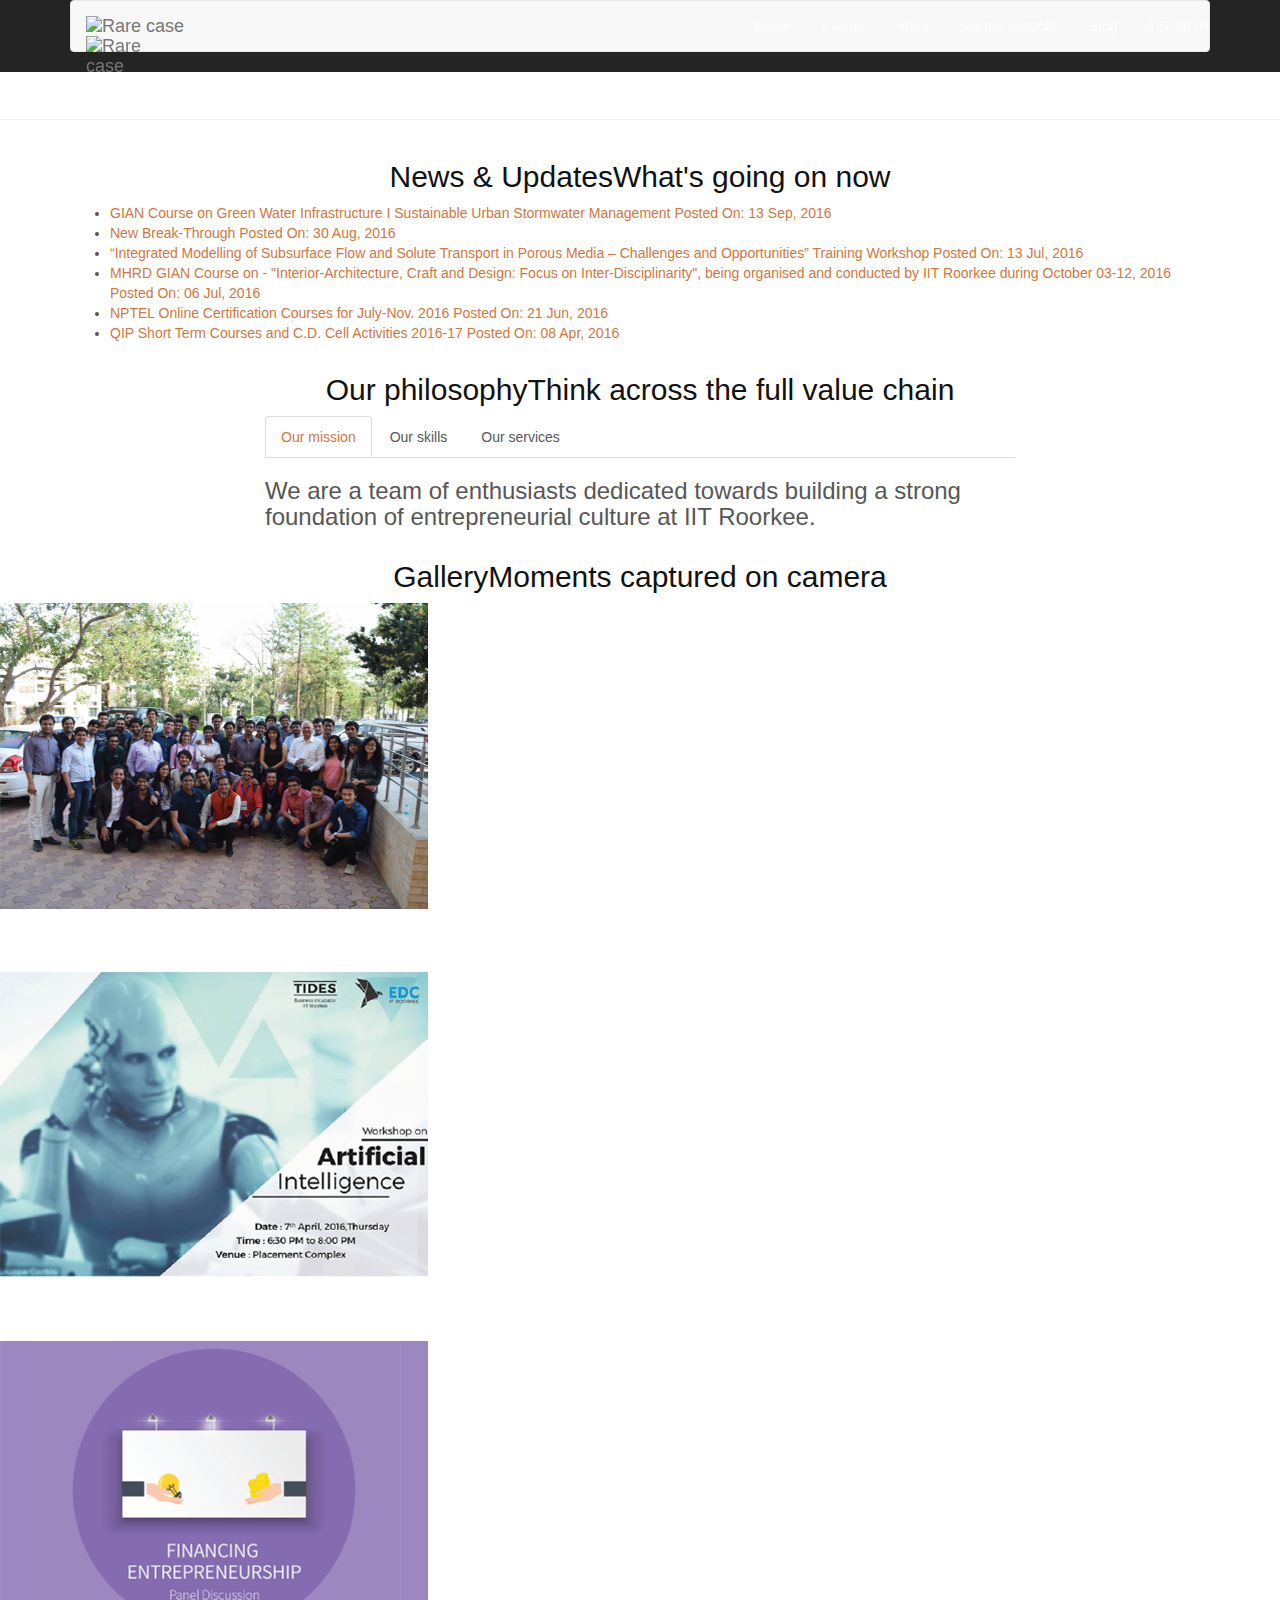
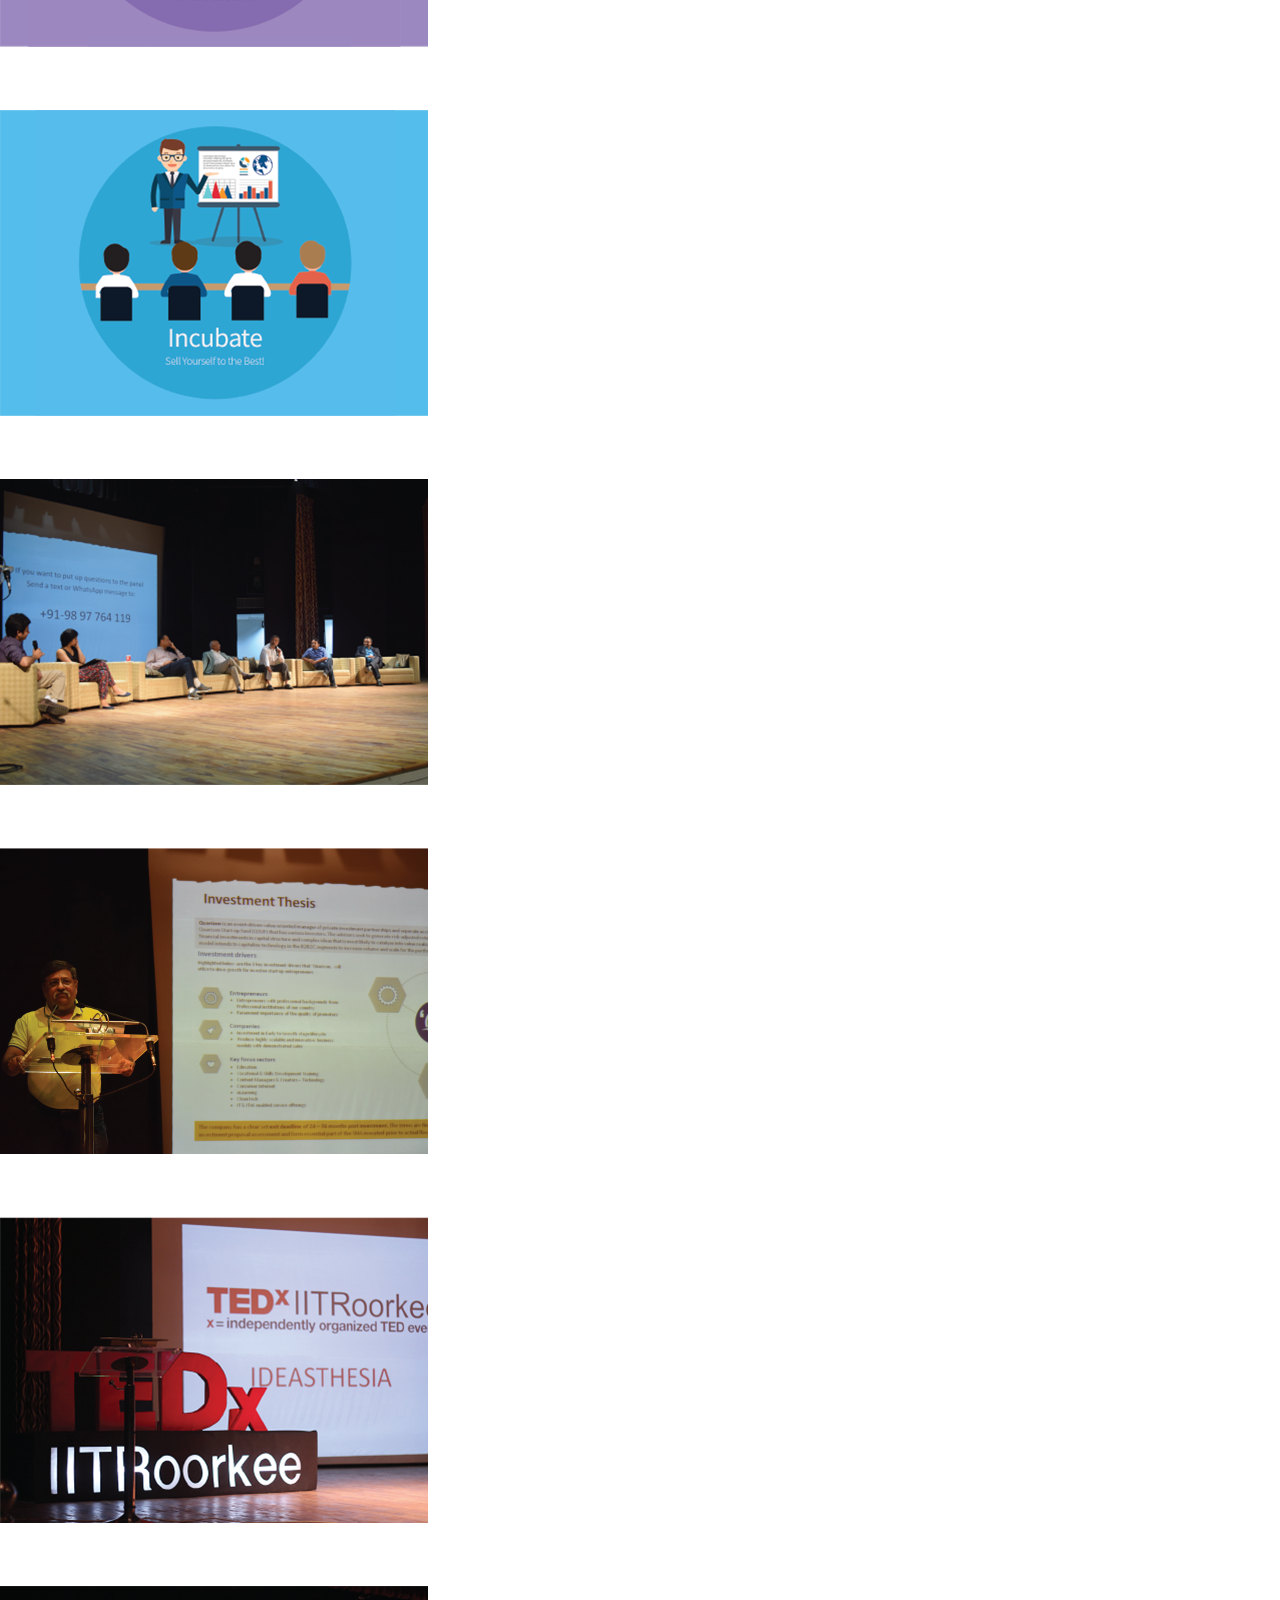
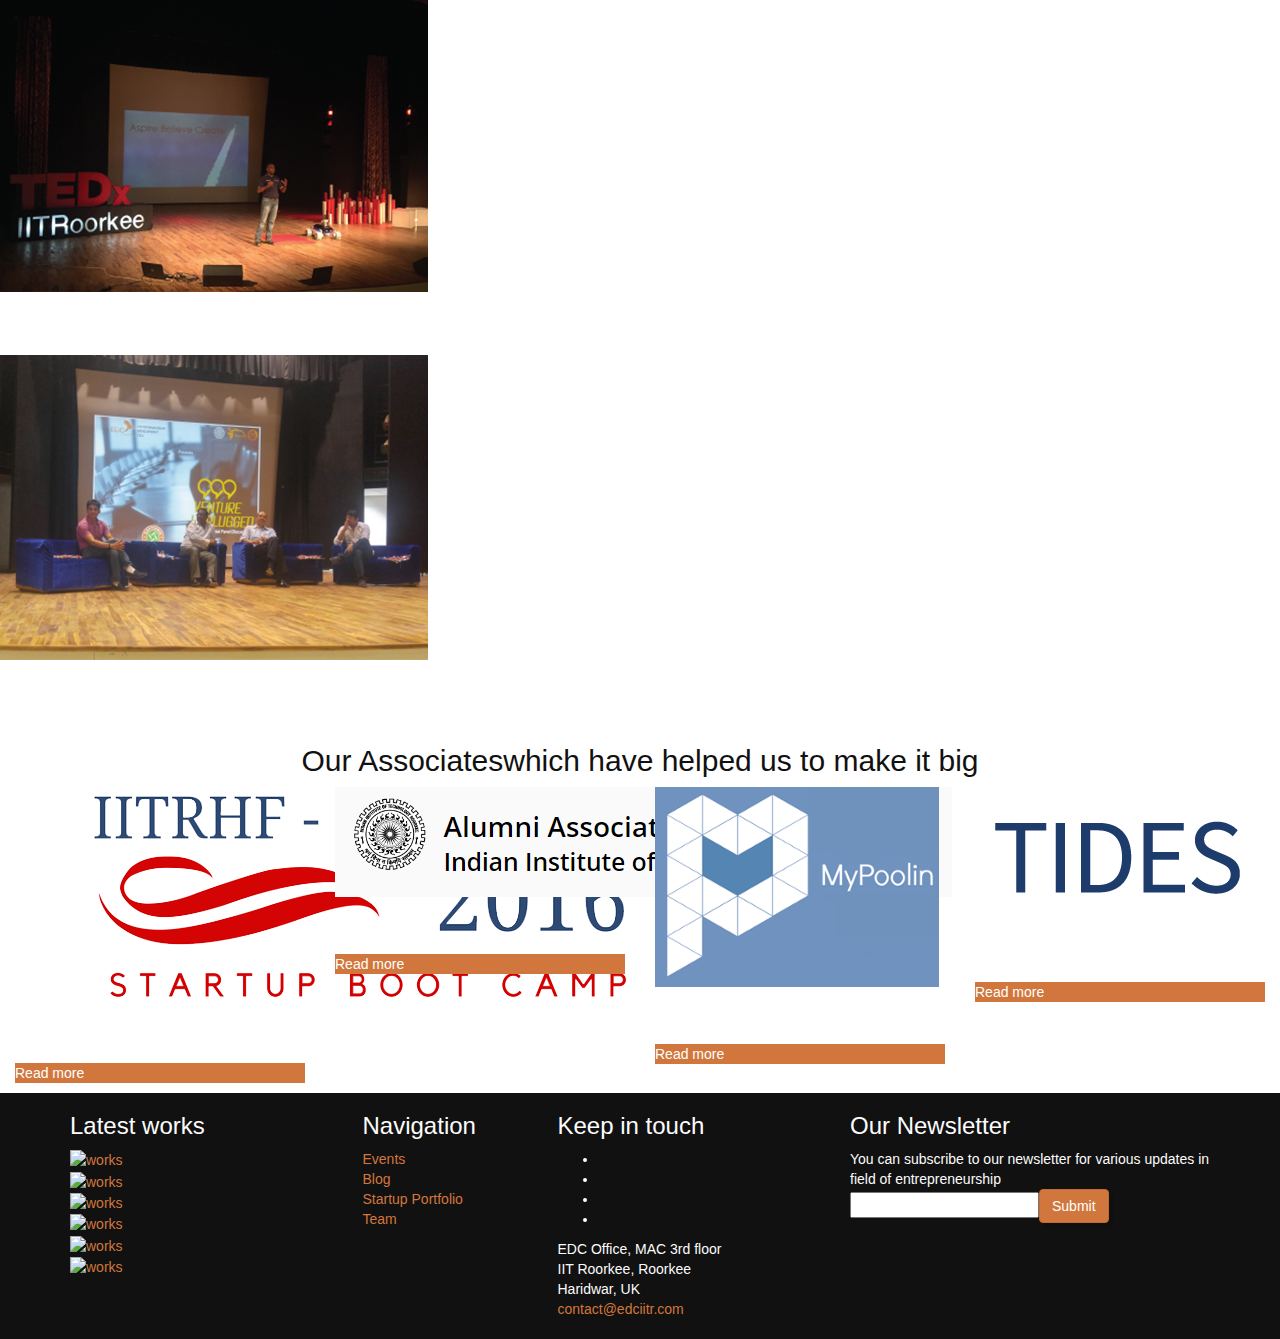
==== index.html @ ec5757a5 "pics added" ====
<!DOCTYPE html>
<!--[if lt IE 7 ]><html class="ie ie6" lang="en"> <![endif]-->
<!--[if IE 7 ]><html class="ie ie7" lang="en"> <![endif]-->
<!--[if IE 8 ]><html class="ie ie8" lang="en"> <![endif]-->
<!--[if IE 9 ]><html class="ie ie9" lang="en"> <![endif]-->
<!--[if (gte IE 10)|!(IE)]><!-->
<html lang="en">
<!--<![endif]-->
<head>
	<!-- Basic Page Needs ================================================== -->
	<meta charset="utf-8">
	<title>EDCIITR</title>
	<meta name="description" content="Entrepreneurship Development Cell Website">
	<meta name="author" content="EDC">

	<!-- Mobile Specific Metas ================================================== -->
	<meta name="viewport" content="width=device-width, initial-scale=1, maximum-scale=1">

	<!-- CSS ================================================== -->

	<!-- web font  -->
	<link href='https://fonts.googleapis.com/css?family=Libre+Baskerville:400,700' rel='stylesheet' type='text/css'>
	<link href='https://fonts.googleapis.com/css?family=Open+Sans:400,300' rel='stylesheet' type='text/css'>
	<!-- Neko framework  -->
	<link type="text/css" rel="stylesheet" href="custom-icons/css/custom-icons.css">
	<link type="text/css" rel="stylesheet" href="neko-framework/external-plugins/external-plugins.min.css">
	<link type="text/css" rel="stylesheet" href="neko-framework/css/layout/neko-framework-layout.css">
	<link type="text/css" rel="stylesheet" id="color" href="neko-framework/css/color/neko-framework-color.css">

	<link type="text/css" rel="stylesheet" href="css/custom.css">
	<link type="text/css" rel="stylesheet" href="Main/assets/css/styles_new.css">

	<!-- Favicons ================================================== -->
	<link rel="shortcut icon" href="images/114x119.png">
	<link rel="apple-touch-icon" href="images/114x119.png">
	<link rel="apple-touch-icon" sizes="72x72" href="images/114x119.png">
	<link rel="apple-touch-icon" sizes="114x114" href="images/114x119.png">
	<link rel="apple-touch-icon" sizes="144x144" href="images/114x119.png">


	<!-- <link rel="stylesheet" href="http://basehold.it/30"> -->

	<script src="neko-framework/external-plugins/modernizr/modernizr.custom.js"></script>

<!--Google Analytics code starts-->

</head>
<style>
    .ellip {
        display: block;
        height: 100%;
    }
    .ellip-line {
        display: inline-block;
        text-overflow: ellipsis;
        white-space: nowrap;
        word-wrap: normal;
        max-width: 100%;
    }
    .ellip,
    .ellip-line {
        position: relative;
        overflow: hidden;
    }
</style>
<body class="activate-appear-animation header-transparent header-dark nav-style-1">

	<div class="little-neko-preloader little-neko-sk-cube-grid little-neko-preloader-centered" data-logo="images/114x119.png"></div>



	<!-- global-wrapper -->
	<div id="global-wrapper">
		<!-- header -->
		<header class="menu-header navbar-fixed-top" >
			
			<div class="container">
				<nav class="navbar navbar-default" >
					<div class="navbar-header">
						<!-- hamburger button -->
						<button type="button" class="navbar-toggle" data-toggle="collapse" data-target=".navbar-collapse">
							<span class="sr-only">Toggle navigation</span>
							<span class="icon-bar"></span>
							<span class="icon-bar"></span>
							<span class="icon-bar"></span>
						</button>
						<!-- / hamburger button -->

						<!-- Logo -->
						<a class="navbar-brand" href="index.html">
							<img src="images/main-logo.svg" alt="Rare case" class="main-logo"/>
							<img src="images/logo.png" alt="Rare case" class="main-logo-light" height="60" width="60" />
						</a>
						<!-- /Logo -->
					</div>
					<div class="collapse navbar-collapse">
						<!-- Main navigation -->
						<ul class="nav navbar-nav navbar-right">

							<li class="neko-mega-menu-trigger active">
								<a href="index.html">Home</a>
								
							</li>

							<li> 
								<a href="events.html">Events</a>
								
							</li>

							<li class="neko-mega-menu-trigger">
								<a href="team.html">Team</a>
								
							</li>
							<li>
								<a href="portfolio-masonry.html">Startup-Portfolio</a>
								
							</li>

							<li>
								<a href="http://blog.edciitr.com">Blog</a>
								
							</li>

							<li><a href="http://www.tedxiitroorkee.com">TEDxIITR</a></li> 

							
						</ul>
						<!-- / End main navigation -->
					</div>


				</nav>
			</div>

		</header>
		<!-- / header -->

		<main id="content">

			<!-- splash screen -->
			
			<header class="page-header top-center nk-fullscreen image-background image-13 no-padding">
				<div class="mask opacity-3">

					<div class="container v-align-center">
						<div class="row">
							<div class="col-md-12 text-light">
								<div class="nav-style-1 header-transparent-header-space"></div>
								<h1 class="x-large block text-light">Hello, we're EDC
									<span class="block pt-small">Entrepreneurship Development Cell</span>
								</h1>
								
							</div>
						</div>
					</div>
				</div>
			</header>
				
		
			<!-- / splash screen -->

			<!-- intro -->

			<div class="first-block">
    <div class="container">
        <div style="overflow:auto;">
            <div class="news">
            	<div class="col-md-12 heading text-center mb">
							<h2>News & Updates<span>What's going on now</span></h2>
				</div>
                <!--<a href="" target="_blank">
                    <button> <i class="fa fa-archive"></i> &nbsp;Archives</button>
                </a>-->

                <a id="prev-news" class="prev" href="index.html#"><i class="fa fa-chevron-left"></i></a>
                <div class="news_main_top">
                    <ul>
      <li>
        <a href="Main/news/2016/Leaflet&#32;gian&#32;course&#32;1.pdf">
          <span class="ico"><i class="fa fa-newspaper-o"></i>
                                </span>
                                <span class="headline" title='GIAN Course on Green Water Infrastructure I Sustainable Urban Stormwater Management'>GIAN Course on Green Water Infrastructure I Sustainable Urban Stormwater Management</span>
          <span class="postedTime">Posted On: 13 Sep, 2016 </span>
        </a>
      </li>
      <li>
        <a href="Main/news/2016/IITR_SITE.pdf">
          <span class="ico"><i class="fa fa-newspaper-o"></i>
                                </span>
                                <span class="headline" title='New Break-Through'>New Break-Through</span>
          <span class="postedTime">Posted On: 30 Aug, 2016 </span>
        </a>
      </li>
      <li>
        <a href="Main/news/2016/GIAN-II.pdf">
          <span class="ico"><i class="fa fa-newspaper-o"></i>
                                </span>
                                <span class="headline" title='“Integrated Modelling of Subsurface Flow and Solute Transport in Porous Media – Challenges and Opportunities” Training Workshop'>“Integrated Modelling of Subsurface Flow and Solute Transport in Porous Media – Challenges and Opportunities” Training Workshop</span>
          <span class="postedTime">Posted On: 13 Jul, 2016 </span>
        </a>
      </li>
      <li>
        <a href="Main/news/2016/GIAN&#32;Brochure.pdf">
          <span class="ico"><i class="fa fa-newspaper-o"></i>
                                </span>
                                <span class="headline" title='MHRD GIAN Course on -  "Interior-Architecture, Craft and Design: Focus on Inter-Disciplinarity", being organised and conducted by IIT Roorkee during October 03-12, 2016'>MHRD GIAN Course on -  "Interior-Architecture, Craft and Design: Focus on Inter-Disciplinarity", being organised and conducted by IIT Roorkee during October 03-12, 2016</span>
          <span class="postedTime">Posted On: 06 Jul, 2016 </span>
        </a>
      </li>
      <li>
        <a href="centers/ETC/pages/Projects.html">
          <span class="ico"><i class="fa fa-newspaper-o"></i>
                                </span>
                                <span class="headline" title='NPTEL Online Certification Courses for July-Nov. 2016'>NPTEL Online Certification Courses for July-Nov. 2016</span>
          <span class="postedTime">Posted On: 21 Jun, 2016 </span>
        </a>
      </li>
      <li>
        <a href="centers/QIP/pages/About_Us+About__Us.html">
          <span class="ico"><i class="fa fa-newspaper-o"></i>
                                </span>
                                <span class="headline" title='QIP Short Term Courses and C.D. Cell Activities 2016-17'>QIP Short Term Courses and C.D. Cell Activities 2016-17</span>
          <span class="postedTime">Posted On: 08 Apr, 2016 </span>
        </a>
      </li>
</ul>                </div>
                <a id="next-news" class="next" href="index.html#"><i class="fa fa-chevron-right"></i></a>

            </div>

        </div>
    </div>
</div>

<section class="pt-large pb-large">
				<div class="container">
					<div class="row">
						<div class="col-md-12 heading text-center mb">
							<h2>Our philosophy<span>Think across the full value chain</span></h2>
						</div>
					</div>
					<div class="row">
						<div class="col-md-8 col-md-offset-2">

							<div class="tabs-minimal tabs-center">
								<ul id="myTabMinimal" class="nav nav-tabs" role="tablist">
									<li class="active"><a href="template-about-3.html#first-tab-2" role="tab" data-toggle="tab">Our mission</a></li>
									<li class=""><a href="template-about-3.html#second-tab-2" role="tab" data-toggle="tab">Our skills</a></li>
									<li class=""><a href="template-about-3.html#third-tab-2" role="tab" data-toggle="tab">Our services</a></li>
								</ul>
								<div id="myTabContent" class="tab-content">
									<div class="tab-pane fade active in" id="first-tab-2">
										<h3 class="lh-15 text-body-color">
											We are a team of enthusiasts dedicated towards building a strong foundation of entrepreneurial culture at IIT Roorkee. 
										</h3>
									</div>
									<div class="tab-pane fade" id="second-tab-2">
										<h3 class="lh-15 text-body-color">
											We wish to encourage students to take up entrepreneurship as a lifestyle
											and to guide them while they redefine the very meaning of success.
										</h3>
									</div>
									<div class="tab-pane fade" id="third-tab-2">
										<h3 class="lh-15 text-body-color">
											Consectetur adipisicing elit, sed do eiusmod
											tempor incididunt ut labore et dolore magna aliqua. Ut enim ad minim veniam,
											quis nostrud exercitation ullamco laboris nisi ut aliquip ex. 
										</h3>
									</div>
								</div>
							</div>
						</div>
					</div>
				</div>
			</section>
			<!-- / text blocks centered-->


<div class="rollover effect-subtle clearfix portfolio-mosaic mosaic3">
				<div class="col-md-12 heading text-center mb">
							<h2>Gallery<span>Moments captured on camera</span></h2>
				</div>
				
				<!-- item -->
				<article>
					<figure>
						<img src="images/portfolio/untitled-1.png" alt="Reload page" class="full-width">
						<figcaption>
							<h2>GEC Team</h2>
							
						</figcaption>
					</figure>
				</article>
				<!-- / item -->

				<!-- item -->
				<article>
					<figure>
						<img src="images/portfolio/untitled-2.png" alt="Reload page" class="full-width">
						<figcaption>
							<h2>Workshop</h2>
							
						</figcaption>
					</figure>
				</article>
				<!-- / item -->

				<!-- item -->
				<article>
					<figure>
						<img src="images/portfolio/untitled-3.png" alt="Reload page" class="full-width">
						<figcaption>
							<h2>Event</h2>
							
						</figcaption>
					</figure>
				</article>
				<!-- / item -->
				
				<!-- item -->
				<article>
					<figure>
						<img src="images/portfolio/untitled-4.png" alt="Reload page" class="full-width">
						<figcaption>
							<h2>Incubate</h2>
							
						</figcaption>
					</figure>
				</article>
				<!-- / item -->	

				<!-- item -->
				<article>
					<figure>
						<img src="images/portfolio/untitled-5.png" alt="Reload page" class="full-width">
						<figcaption>
							<h2>Panel Discussion</h2>
							
						</figcaption>
					</figure>
				</article>
				<!-- / item -->

				<!-- item -->
				<article>
					<figure>
						<img src="images/portfolio/untitled-6.png" alt="Reload page" class="full-width">
						<figcaption>
							<h2>Gallery</h2>
							
						</figcaption>
					</figure>
				</article>
				<!-- / item -->

				<!-- item -->
				<article>
					<figure>
						<img src="images/portfolio/untitled-7.png" alt="Reload page" class="full-width">
						<figcaption>
							<h2>Ideasthesia</h2>
							
						</figcaption>
					</figure>
				</article>
				<!-- / item -->

				<!-- item -->
				<article>
					<figure>
						<img src="images/portfolio/untitled-8.png" alt="Reload page" class="full-width">
						<figcaption>
							<h2>TEDxIITR</h2>
							
						</figcaption>
					</figure>
				</article>
				<!-- / item -->	

				<!-- item -->
				<article>
					<figure>
						<img src="images/portfolio/untitled-9.png" alt="Reload page" class="full-width">
						<figcaption>
							<h2>Venture Unplugged</h2>
							
							
						</figcaption>
					</figure>
				</article>
				<!-- / item -->	
				
			</div> <!--portfolio-->

			<!--next portfolio-->
			<div class="pt rollover effect-subtle">
				<div class="col-md-12 heading text-center mb">
							<h2>Our Associates<span>which have helped us to make it big</span></h2>
				</div>
				<div class="container-fluid">
					<div class="row">
						<!-- item -->
						<div class="col-sm-6 col-md-3 mb">
							<article>
								<figure>
									<img src="images/portfolio/arambh.png" alt="Reload page" class="full-width">
									<figcaption>
										<h2 class="h3">Arambh</h2>
										<div class="rollover-content">
											<p>Read more</p>
										</div>
										<a href="http://www.iitrhf.aarambh.ventures"></a>
									</figcaption>
								</figure>
							</article>
						</div>
						<!-- / item -->

						<!-- item -->
						<div class="col-sm-6 col-md-3 mb">
							<article>
								<figure>
									<img src="images/portfolio/iitraa.PNG" alt="Reload page" class="full-width">
									<figcaption>
										<h2 class="h3">IITRAA</h2>
										<div class="rollover-content">
											<p>Read more</p>
										</div>
										<a href="http://iitraa.in/"></a>
									</figcaption>
								</figure>
							</article>
						</div>
						<!-- / item -->

						<!-- item -->
						<div class="col-sm-6 col-md-3 mb">
							<article>
								<figure>
									<img src="images/portfolio/mypoolin.png" alt="Reload page" class="full-width">
									<figcaption>
										<h2 class="h3">My PoolIn</h2>
										<div class="rollover-content">
											<p>Read more</p>
										</div>
										<a href="https://mypoolin.com/"></a>
									</figcaption>
								</figure>
							</article>
						</div>
						<!-- / item -->

						<!-- item -->
						<div class="col-sm-6 col-md-3 mb">
							<article>
								<figure>
									<img src="images/portfolio/tides.png" alt="Reload page" class="full-width">
									<figcaption>
										<h2 class="h3">TIDES</h2>
										<div class="rollover-content">
											<p>Read more</p>
										</div>
										<a href="http://www.iitr.ac.in/campus_life/pages/Societies+EDC.html"  class="tips" title="view more" data-placement="left"></a>
									</figcaption>
								</figure>
							</article>
						</div>
						<!-- / item -->

						
						
					</div>
				</div>
			</div>
			<!-- / portfolio -->
</main>
		<!-- footer -->
		<footer id="main-footer" class="dark-color">

			<div class="container">
				<div class="row">

					<div class="col-md-3 col-sm-6">
						<div class="footer-widget clearfix">

							<h3>Latest works</h3>
							<ul class="list-unstyled works-list">
								<li>
									<a data-original-title="Little Neko work" href="portfolio-project-image.html" class="tips" title=""><img src="images/theme-pics/works/works1.jpg" alt="works"></a>
								</li>
								<li>
									<a data-original-title="Little Neko work" href="portfolio-project-video-vimeo.html" class="tips" title=""><img src="images/theme-pics/works/works2.jpg" alt="works"></a>
								</li>
								<li>
									<a data-original-title="Little Neko work" href="portfolio-project-carousel.html" class="tips" title=""><img src="images/theme-pics/works/works3.jpg" alt="works"></a>
								</li>
								<li>
									<a data-original-title="Little Neko work" href="portfolio-project-image.html" class="tips" title=""><img src="images/theme-pics/works/works4.jpg" alt="works"></a>
								</li>
								<li>
									<a data-original-title="Little Neko work" href="portfolio-project-video-youtube.html" class="tips" title=""><img src="images/theme-pics/works/works5.jpg" alt="works"></a>
								</li>
								<li>
									<a data-original-title="Little Neko work" href="portfolio-project-fullwidth-image.html" class="tips" title=""><img src="images/theme-pics/works/works6.jpg" alt="works"></a>
								</li>
							</ul>
						</div>

					</div>

					<div class="col-md-2  col-sm-6">
						<div class="footer-widget">
							<h3>Navigation</h3>
							<ul class="list-unstyled list-icon arrow border">
								<li class="no-pt"><a href="events.html">Events</a></li>
								<li><a href="blog.html">Blog</a></li>
								<li><a href="portfolio.html">Startup Portfolio</a></li>
								<li><a href="team.html">Team</a></li>
							</ul>
						</div>
					</div>

					<div class="col-md-3  col-sm-6">
						<div class="footer-widget">

							<h3>Keep in touch</h3>
							<ul class="social-icons main-color circle social-hover">
								<li>
									<a href="index.html#" class="rss" title="rss"><i class="icon-glyph-342"></i></a>
								</li>
								<li>
									<a href="index.html#" class="facebook" title="facebook"><i class="icon-glyph-320"></i></a>
								</li>
								<li>
									<a href="index.html#" class="twitter" title="twitter"><i class="icon-glyph-339"></i></a>
								</li>
								<li>
									<a href="index.html#" class="gplus" title="gplus"><i class="icon-glyph-317"></i></a>
								</li>
							</ul> 

							<address class="pt">
								<p>
									EDC Office, MAC 3rd floor<br>
									IIT Roorkee, Roorkee<br>
									Haridwar, UK<br>
									<a href="mailto:contact@edciitr.com">contact@edciitr.com</a>
								</p>
							</address>
						</div>
					</div>

					<div class="col-sm-4  col-sm-6">
						<div class="footer-widget">
							<h3>Our Newsletter</h3>
							<ul class="list-unstyled list-icon arrow border">
								<li class="no-pt">You can subscribe to our newsletter for various updates in field of entrepreneurship</li>
								<li class="menu-action"><input type="text" name="email"><input type="submit" name="submit" class="btn small primary scroll-link"></li>
								

							</ul>
						</div>
					</div>

				</div>
			</div>
		</footer>
		<!-- / footer -->

	</div>
	<!-- global wrapper -->

	<!-- End Document ================================================== -->

	 

	<!-- Placed at the end of the document so the pages load faster -->
	<script type="text/javascript" src="neko-framework/js/jquery/jquery-2.1.4.min.js"></script>
	<script type="text/javascript" src="neko-framework/js/jquery-ui/jquery-ui-1.8.23.custom.min.js"></script>

	<!-- external framework plugins -->
	<script type="application/javascript" src="neko-framework/external-plugins/external-plugins.js"></script>
	<!-- neko framework script -->
	<script type="text/javascript" src="neko-framework/js/neko-framework.js"></script>


	<!-- neko custom script -->	
	




</body>

<script src="assets/js/jquery-1.11.0.min.js"></script>
<script src="assets/js/jquery.sticky.js"></script>
<script src="assets/js/jquery.ellipsis.min.js"></script>
<script src="assets/js/lean-slider.js"></script>
<script src="assets/js/jquery.easy-ticker.min.js"></script>
<script src="assets/js/topstoriesslider.js"></script>
<script src="Main/assets/js/script.js"></script>
<script src="Main/assets/js/jssor.js"></script>
<script src="Main/assets/js/jssor.slider.js"></script>

<script src="Main/assets/js/jquery.gridrotator.js"></script>
<!--Google Analytics code starts-->
<script type="text/javascript">

    var _gaq = _gaq || [];
    _gaq.push(['_setAccount', 'UA-8126023-1']);
    _gaq.push(['_trackPageview']);

    (function() {
        var ga = document.createElement('script'); ga.type = 'text/javascript'; ga.async = true;
        ga.src = ('https:' == document.location.protocol ? 'https://ssl' : 'http://www') + '.google-analytics.com/ga.js';
        var s = document.getElementsByTagName('script')[0]; s.parentNode.insertBefore(ga, s);
    })();

    function tabs(selectedtab) {
        // contents
        var s_tab_content = "tab_content_" + selectedtab;
        var contents = document.getElementsByTagName("div");
        for(var x=0; x<contents.length; x++) {
            name = contents[x].getAttribute("name");
            if (name == 'tab_content') {
                if (contents[x].id == s_tab_content) {
                    contents[x].style.display = "inline-block";
                } else {
                    contents[x].style.display = "none";
                }
            }
        }
        // tabs
        var s_tab = "tab_" + selectedtab;
        var tabs = document.getElementsByTagName("a");
        for(var x=0; x<tabs.length; x++) {
            name = tabs[x].getAttribute("name");
            if (name == 'tab') {
                if (tabs[x].id == s_tab) {
                    tabs[x].className = "active";
                } else {
                    tabs[x].className = "";
                }
            }
        }
    }

    $(document).ready(function() {
        $(".news_main_top ul").carouFredSel({
            prev: "#prev-news",
            next: "#next-news",
            pagination: "#pager",
            scroll: {
              duration: 1200,
              pauseOnHover: true
            }
        });

        $('.jssora13l').width(($("#slider1_container").width() - 1000) /2);
        $('.jssora13r').width(($("#slider1_container").width() - 1000) /2);

        $( '#ri-grid' ).gridrotator( {
            rows    : 2,
            columns   : 4,
            animType  : 'fadeInOut',
            animSpeed : 500,
            interval  : 3000,
            step    : 1,
            w1024     : {
              rows  : 2,
              columns : 4
            },
            w768      : {
              rows  : 2,
              columns : 4
            },
            w480      : {
              rows  : 2,
              columns : 4
            },
            w320      : {
              rows  : 2,
              columns : 4
            },
            w240      : {
              rows  : 2,
              columns : 4
            }
        } );
    });
</script>
<!--Google Analytics code ends-->

<script>

    jQuery(document).ready(function ($) {
        $('#twitter-widget-0').load(function() {
          $(this).contents().find('.root.timeline').removeClass('customisable-border');
        });

        var options = {
            $AutoPlay: true,

            $PauseOnHover: true,                               //[Optional] Whether to pause when mouse over if a slideshow is auto playing, default value is false

            $ArrowKeyNavigation: true,                          //Allows arrow key to navigate or not
            $SlideWidth: 1000,                                 //[Optional] Width of every slide in pixels, the default is width of 'slides' container
            //$SlideHeight: 300,                                  //[Optional] Height of every slide in pixels, the default is width of 'slides' container
            $SlideSpacing: 0,                                   //Space between each slide in pixels
            $DisplayPieces: 2,                                  //Number of pieces to display (the slideshow would be disabled if the value is set to greater than 1), the default value is 1
            $ParkingPosition: ($("#slider1_container").width() - 1000) /2,                                //The offset position to park slide (this options applys only when slideshow disabled).

            $ArrowNavigatorOptions: {                       //[Optional] Options to specify and enable arrow navigator or not
                $Class: $JssorArrowNavigator$,              //[Requried] Class to create arrow navigator instance
                $ChanceToShow: 2,                               //[Required] 0 Never, 1 Mouse Over, 2 Always
                $AutoCenter: 2,                                 //[Optional] Auto center arrows in parent container, 0 No, 1 Horizontal, 2 Vertical, 3 Both, default value is 0
                $Steps: 1                                       //[Optional] Steps to go for each navigation request, default value is 1
            }
        };

        var jssor_slider1 = new $JssorSlider$("slider1_container", options);

        //responsive code begin
        //you can remove responsive code if you don't want the slider scales while window resizes
         function ScaleSlider() {
             var parentWidth = jssor_slider1.$Elmt.parentNode.clientWidth;
             if (parentWidth){
                jssor_slider1.$ScaleWidth(parentWidth);
             }
             else{
                 window.setTimeout(ScaleSlider, 30);
             }
         }
         ScaleSlider();

         $(window).bind("load", ScaleSlider);
         $(window).bind("resize", ScaleSlider);
         $(window).bind("orientationchange", ScaleSlider);
        //responsive code end
    });
</script>


</html>
---- neko-framework/css/color/neko-framework-color.css ----
.dark-color{background-color: #111;color: #fcfcfc}.light-color{background-color: #f5f5f5;color: #222}.dark-main-color{background-color: #ab5f2c;color: #fff}.main-color{background-color: #d1773d;color: #fff}.light-main-color{background-color: #8f796b;color: #fff}.dark-color .dark-color{background-color: #1e1e1e}.light-color .light-color{background-color: #e8e8e8}.dark-main-color .dark-main-color{background-color: #bf6a31}.main-color .main-color{background-color: #d68552;color: #fff}.light-main-color .light-main-color{background-color: #726055}.body-color{background-color: #fff;color: #575757}body{background: #fff;color: #575757}h1,h2,h3,h4,h5,h6,.h1,.h2,.h3,.h4,.h5,.h6{color: #111}h1 small,h2 small,h3 small,h4 small,h5 small,h6 small,.h1 small,.h2 small,.h3 small,.h4 small,.h5 small,.h6 small,h1 .small,h2 .small,h3 .small,h4 .small,h5 .small,h6 .small,.h1 .small,.h2 .small,.h3 .small,.h4 .small,.h5 .small,.h6 .small{color: inherit}.lead{color: #111}.main-color h1,.light-main-color h1,.dark-main-color h1,.dark-color h1,.main-color h2,.light-main-color h2,.dark-main-color h2,.dark-color h2,.main-color h3,.light-main-color h3,.dark-main-color h3,.dark-color h3,.main-color h4,.light-main-color h4,.dark-main-color h4,.dark-color h4,.main-color h5,.light-main-color h5,.dark-main-color h5,.dark-color h5,.main-color h6,.light-main-color h6,.dark-main-color h6,.dark-color h6,.main-color .h1,.light-main-color .h1,.dark-main-color .h1,.dark-color .h1,.main-color .h2,.light-main-color .h2,.dark-main-color .h2,.dark-color .h2,.main-color .h3,.light-main-color .h3,.dark-main-color .h3,.dark-color .h3,.main-color .h4,.light-main-color .h4,.dark-main-color .h4,.dark-color .h4,.main-color .h5,.light-main-color .h5,.dark-main-color .h5,.dark-color .h5,.main-color .h6,.light-main-color .h6,.dark-main-color .h6,.dark-color .h6,.main-color .lead,.light-main-color .lead,.dark-main-color .lead,.dark-color .lead{color: inherit}.text-light h1,.text-light h2,.text-light h1 span,.text-light h2 span,.text-light h3,.text-light h4,.text-light h5,.text-light h6,.text-light p,.text-light p.lead,.text-light blockquote,.text-light cite{color: #fff}.page-header .text-light h1,.page-header .text-light h2,.page-header .text-light h3,.page-header .text-light h4,.page-header .text-light h5,.page-header .text-light h6,.page-header .text-light p,.page-header .text-light p.lead,.page-header .text-light blockquote,.page-header .text-light cite{color: #fff}h1.text-light,h2.text-light,h1 span.text-light,h2 span.text-light,h3.text-light,h4.text-light,h5.text-light,h6.text-light,p.text-light,p.lead.text-light,blockquote.text-light,cite.text-light{color: #fff}.page-header h1.text-light,.page-header h2.text-light,.page-header h3.text-light,.page-header h4.text-light,.page-header h5.text-light,.page-header h6.text-light,.page-header p.text-light,.page-header p.lead.text-light,.page-header blockquote.text-light,.page-header cite.text-light{color: #fff}.text-shadow{text-shadow: 0px 2px 5px rgba(0,0,0,0.4)}.text-body-color{color: #575757}h1.text-main-color,h2.text-main-color,h1 span.text-main-color,h2 span.text-main-color,h3.text-main-color,h4.text-main-color,h5.text-main-color,h6.text-main-color,p.text-main-color,p.lead.text-main-color,blockquote.text-main-color,cite.text-main-color,span.text-main-color,h1 .text-main-color,h2 .text-main-color,h1 span .text-main-color,h2 span .text-main-color,h3 .text-main-color,h4 .text-main-color,h5 .text-main-color,h6 .text-main-color,p .text-main-color,p.lead .text-main-color,blockquote .text-main-color,cite .text-main-color,span .text-main-color{color: #d1773d}h1.text-light,h2.text-light,h1 span.text-light,h2 span.text-light,h3.text-light,h4.text-light,h5.text-light,h6.text-light,p.text-light,p.lead.text-light{color: #fff}mark,.mark{background-color: #d1773d;color: #fff}.main-color mark,.main-color .mark{background-color: #8f796b}a,a:hover,a:focus,a:active{color: #d1773d}.main-color a,.main-color a:hover,.main-color a:focus{color: #f3dccd}.light-main-color a,.light-main-color a:hover,.light-main-color a:focus{color: #b15f2a}.dark-color a:hover,.dark-color a:focus{color: #fcfcfc}.light-color a:hover,.light-color a:focus{color: #222}a.box-link{color: #575757}a.box-link h1,a.box-link h2,a.box-link h3,a.box-link h4,a.box-link h5,a.box-link h6,a.box-link p{color: #575757}a.box-link:hover{color: #d1773d}a.box-link:hover h1,a.box-link:hover h2,a.box-link:hover h3,a.box-link:hover h4,a.box-link:hover h5,a.box-link:hover h6,a.box-link:hover p{color: #d1773d}.main-color a.box-link{color: #fff}.main-color a.box-link h1,.main-color a.box-link h2,.main-color a.box-link h3,.main-color a.box-link h4,.main-color a.box-link h5,.main-color a.box-link h6,.main-color a.box-link p{color: #fff}.main-color a.box-link:hover{color: #9c5425}.main-color a.box-link:hover h1,.main-color a.box-link:hover h2,.main-color a.box-link:hover h3,.main-color a.box-link:hover h4,.main-color a.box-link:hover h5,.main-color a.box-link:hover h6,.main-color a.box-link:hover p{color: #9c5425}.dark-main-color a.box-link{color: #fff}.dark-main-color a.box-link h1,.dark-main-color a.box-link h2,.dark-main-color a.box-link h3,.dark-main-color a.box-link h4,.dark-main-color a.box-link h5,.dark-main-color a.box-link h6,.dark-main-color a.box-link p{color: #fff}.dark-main-color a.box-link:hover{color: #d28551}.dark-main-color a.box-link:hover h1,.dark-main-color a.box-link:hover h2,.dark-main-color a.box-link:hover h3,.dark-main-color a.box-link:hover h4,.dark-main-color a.box-link:hover h5,.dark-main-color a.box-link:hover h6,.dark-main-color a.box-link:hover p{color: #d28551}.light-main-color a.box-link{color: #fff}.light-main-color a.box-link h1,.light-main-color a.box-link h2,.light-main-color a.box-link h3,.light-main-color a.box-link h4,.light-main-color a.box-link h5,.light-main-color a.box-link h6,.light-main-color a.box-link p{color: #fff}.light-main-color a.box-link:hover{color: #63544a}.light-main-color a.box-link:hover h1,.light-main-color a.box-link:hover h2,.light-main-color a.box-link:hover h3,.light-main-color a.box-link:hover h4,.light-main-color a.box-link:hover h5,.light-main-color a.box-link:hover h6,.light-main-color a.box-link:hover p{color: #63544a}.light-color a.box-link{color: #222}.light-color a.box-link h1,.light-color a.box-link h2,.light-color a.box-link h3,.light-color a.box-link h4,.light-color a.box-link h5,.light-color a.box-link h6,.light-color a.box-link p{color: #222}.light-color a.box-link:hover{color: #d1773d}.light-color a.box-link:hover h1,.light-color a.box-link:hover h2,.light-color a.box-link:hover h3,.light-color a.box-link:hover h4,.light-color a.box-link:hover h5,.light-color a.box-link:hover h6,.light-color a.box-link:hover p{color: #d1773d}.dark-color a.box-link{color: #fcfcfc}.dark-color a.box-link h1,.dark-color a.box-link h2,.dark-color a.box-link h3,.dark-color a.box-link h4,.dark-color a.box-link h5,.dark-color a.box-link h6,.dark-color a.box-link p{color: #fcfcfc}.dark-color a.box-link:hover{color: #d1773d}.dark-color a.box-link:hover h1,.dark-color a.box-link:hover h2,.dark-color a.box-link:hover h3,.dark-color a.box-link:hover h4,.dark-color a.box-link:hover h5,.dark-color a.box-link:hover h6,.dark-color a.box-link:hover p{color: #d1773d}blockquote{border-color: #dcdcdc}blockquote:before{color: #eee}.blockquote-reverse{border-left-color: #d5d5d5}.dark-main-color blockquote{background-color: #d1773d;border-color: #b15f2a;color: #fff}.dark-main-color blockquote h1,.dark-main-color blockquote h2,.dark-main-color blockquote h3,.dark-main-color blockquote h4,.dark-main-color blockquote h5,.dark-main-color blockquote h6,.dark-main-color blockquote p{color: #fff}.dark-main-color blockquote footer{color: #9c5425}.dark-main-color blockquote:before{color: #fff}.main-color blockquote{background-color: #8f796b;border-color: #726055;color: #fff}.main-color blockquote h1,.main-color blockquote h2,.main-color blockquote h3,.main-color blockquote h4,.main-color blockquote h5,.main-color blockquote h6,.main-color blockquote p{color: #fff}.main-color blockquote footer{color: #55483f}.main-color blockquote:before{color: #726055}.light-main-color blockquote{background-color: #d1773d;border-color: #b15f2a;color: #fff}.light-main-color blockquote h1,.light-main-color blockquote h2,.light-main-color blockquote h3,.light-main-color blockquote h4,.light-main-color blockquote h5,.light-main-color blockquote h6,.light-main-color blockquote p{color: #fff}.light-main-color blockquote footer{color: #9c5425}.light-main-color blockquote:before{color: #ab5f2c}.dark-color blockquote{background-color: #1e1e1e;border-color: #040404;color: #fcfcfc}.dark-color blockquote h1,.dark-color blockquote h2,.dark-color blockquote h3,.dark-color blockquote h4,.dark-color blockquote h5,.dark-color blockquote h6,.dark-color blockquote p{color: #fcfcfc}.dark-color blockquote footer{color: #515151}.dark-color blockquote:before{color: #111}.light-color blockquote{background-color: #e8e8e8;border-color: #cfcfcf;color: #222}.light-color blockquote h1,.light-color blockquote h2,.light-color blockquote h3,.light-color blockquote h4,.light-color blockquote h5,.light-color blockquote h6,.light-color blockquote p{color: #222}.light-color blockquote footer{color: #b5b5b5}.light-color blockquote:before{color: #cfcfcf}.dark-main-color blockquote.main-color,.main-color blockquote.main-color,.light-main-color blockquote.main-color,.dark-color blockquote.main-color,.light-color blockquote.main-color{background-color: #d1773d;border-color: #b15f2a;color: #fff}.dark-main-color blockquote.main-color h1,.main-color blockquote.main-color h1,.light-main-color blockquote.main-color h1,.dark-color blockquote.main-color h1,.light-color blockquote.main-color h1,.dark-main-color blockquote.main-color h2,.main-color blockquote.main-color h2,.light-main-color blockquote.main-color h2,.dark-color blockquote.main-color h2,.light-color blockquote.main-color h2,.dark-main-color blockquote.main-color h3,.main-color blockquote.main-color h3,.light-main-color blockquote.main-color h3,.dark-color blockquote.main-color h3,.light-color blockquote.main-color h3,.dark-main-color blockquote.main-color h4,.main-color blockquote.main-color h4,.light-main-color blockquote.main-color h4,.dark-color blockquote.main-color h4,.light-color blockquote.main-color h4,.dark-main-color blockquote.main-color h5,.main-color blockquote.main-color h5,.light-main-color blockquote.main-color h5,.dark-color blockquote.main-color h5,.light-color blockquote.main-color h5,.dark-main-color blockquote.main-color h6,.main-color blockquote.main-color h6,.light-main-color blockquote.main-color h6,.dark-color blockquote.main-color h6,.light-color blockquote.main-color h6,.dark-main-color blockquote.main-color p,.main-color blockquote.main-color p,.light-main-color blockquote.main-color p,.dark-color blockquote.main-color p,.light-color blockquote.main-color p{color: #fff}.dark-main-color blockquote.main-color footer,.main-color blockquote.main-color footer,.light-main-color blockquote.main-color footer,.dark-color blockquote.main-color footer,.light-color blockquote.main-color footer{color: #9c5425}.dark-main-color blockquote.dark-main-color,.main-color blockquote.dark-main-color,.light-main-color blockquote.dark-main-color,.dark-color blockquote.dark-main-color,.light-color blockquote.dark-main-color{background-color: #ab5f2c;border-color: #824822;color: #fff}.dark-main-color blockquote.dark-main-color h1,.main-color blockquote.dark-main-color h1,.light-main-color blockquote.dark-main-color h1,.dark-color blockquote.dark-main-color h1,.light-color blockquote.dark-main-color h1,.dark-main-color blockquote.dark-main-color h2,.main-color blockquote.dark-main-color h2,.light-main-color blockquote.dark-main-color h2,.dark-color blockquote.dark-main-color h2,.light-color blockquote.dark-main-color h2,.dark-main-color blockquote.dark-main-color h3,.main-color blockquote.dark-main-color h3,.light-main-color blockquote.dark-main-color h3,.dark-color blockquote.dark-main-color h3,.light-color blockquote.dark-main-color h3,.dark-main-color blockquote.dark-main-color h4,.main-color blockquote.dark-main-color h4,.light-main-color blockquote.dark-main-color h4,.dark-color blockquote.dark-main-color h4,.light-color blockquote.dark-main-color h4,.dark-main-color blockquote.dark-main-color h5,.main-color blockquote.dark-main-color h5,.light-main-color blockquote.dark-main-color h5,.dark-color blockquote.dark-main-color h5,.light-color blockquote.dark-main-color h5,.dark-main-color blockquote.dark-main-color h6,.main-color blockquote.dark-main-color h6,.light-main-color blockquote.dark-main-color h6,.dark-color blockquote.dark-main-color h6,.light-color blockquote.dark-main-color h6,.dark-main-color blockquote.dark-main-color p,.main-color blockquote.dark-main-color p,.light-main-color blockquote.dark-main-color p,.dark-color blockquote.dark-main-color p,.light-color blockquote.dark-main-color p{color: #fff}.dark-main-color blockquote.dark-main-color footer,.main-color blockquote.dark-main-color footer,.light-main-color blockquote.dark-main-color footer,.dark-color blockquote.dark-main-color footer,.light-color blockquote.dark-main-color footer{color: #6e3d1c}.dark-main-color blockquote.light-main-color,.main-color blockquote.light-main-color,.light-main-color blockquote.light-main-color,.dark-color blockquote.light-main-color,.light-color blockquote.light-main-color{background-color: #8f796b;border-color: #726055;color: #fff}.dark-main-color blockquote.light-main-color h1,.main-color blockquote.light-main-color h1,.light-main-color blockquote.light-main-color h1,.dark-color blockquote.light-main-color h1,.light-color blockquote.light-main-color h1,.dark-main-color blockquote.light-main-color h2,.main-color blockquote.light-main-color h2,.light-main-color blockquote.light-main-color h2,.dark-color blockquote.light-main-color h2,.light-color blockquote.light-main-color h2,.dark-main-color blockquote.light-main-color h3,.main-color blockquote.light-main-color h3,.light-main-color blockquote.light-main-color h3,.dark-color blockquote.light-main-color h3,.light-color blockquote.light-main-color h3,.dark-main-color blockquote.light-main-color h4,.main-color blockquote.light-main-color h4,.light-main-color blockquote.light-main-color h4,.dark-color blockquote.light-main-color h4,.light-color blockquote.light-main-color h4,.dark-main-color blockquote.light-main-color h5,.main-color blockquote.light-main-color h5,.light-main-color blockquote.light-main-color h5,.dark-color blockquote.light-main-color h5,.light-color blockquote.light-main-color h5,.dark-main-color blockquote.light-main-color h6,.main-color blockquote.light-main-color h6,.light-main-color blockquote.light-main-color h6,.dark-color blockquote.light-main-color h6,.light-color blockquote.light-main-color h6,.dark-main-color blockquote.light-main-color p,.main-color blockquote.light-main-color p,.light-main-color blockquote.light-main-color p,.dark-color blockquote.light-main-color p,.light-color blockquote.light-main-color p{color: #fff}.dark-main-color blockquote.light-main-color footer,.main-color blockquote.light-main-color footer,.light-main-color blockquote.light-main-color footer,.dark-color blockquote.light-main-color footer,.light-color blockquote.light-main-color footer{color: #55483f}.dark-main-color blockquote.dark-color,.main-color blockquote.dark-color,.light-main-color blockquote.dark-color,.dark-color blockquote.dark-color,.light-color blockquote.dark-color{background-color: #111;border-color: #000;color: #fcfcfc}.dark-main-color blockquote.dark-color h1,.main-color blockquote.dark-color h1,.light-main-color blockquote.dark-color h1,.dark-color blockquote.dark-color h1,.light-color blockquote.dark-color h1,.dark-main-color blockquote.dark-color h2,.main-color blockquote.dark-color h2,.light-main-color blockquote.dark-color h2,.dark-color blockquote.dark-color h2,.light-color blockquote.dark-color h2,.dark-main-color blockquote.dark-color h3,.main-color blockquote.dark-color h3,.light-main-color blockquote.dark-color h3,.dark-color blockquote.dark-color h3,.light-color blockquote.dark-color h3,.dark-main-color blockquote.dark-color h4,.main-color blockquote.dark-color h4,.light-main-color blockquote.dark-color h4,.dark-color blockquote.dark-color h4,.light-color blockquote.dark-color h4,.dark-main-color blockquote.dark-color h5,.main-color blockquote.dark-color h5,.light-main-color blockquote.dark-color h5,.dark-color blockquote.dark-color h5,.light-color blockquote.dark-color h5,.dark-main-color blockquote.dark-color h6,.main-color blockquote.dark-color h6,.light-main-color blockquote.dark-color h6,.dark-color blockquote.dark-color h6,.light-color blockquote.dark-color h6,.dark-main-color blockquote.dark-color p,.main-color blockquote.dark-color p,.light-main-color blockquote.dark-color p,.dark-color blockquote.dark-color p,.light-color blockquote.dark-color p{color: #fcfcfc}.dark-main-color blockquote.dark-color footer,.main-color blockquote.dark-color footer,.light-main-color blockquote.dark-color footer,.dark-color blockquote.dark-color footer,.light-color blockquote.dark-color footer{color: #373737}.dark-main-color blockquote.light-color,.main-color blockquote.light-color,.light-main-color blockquote.light-color,.dark-color blockquote.light-color,.light-color blockquote.light-color{background-color: #f5f5f5;border-color: #dcdcdc;color: #222}.dark-main-color blockquote.light-color h1,.main-color blockquote.light-color h1,.light-main-color blockquote.light-color h1,.dark-color blockquote.light-color h1,.light-color blockquote.light-color h1,.dark-main-color blockquote.light-color h2,.main-color blockquote.light-color h2,.light-main-color blockquote.light-color h2,.dark-color blockquote.light-color h2,.light-color blockquote.light-color h2,.dark-main-color blockquote.light-color h3,.main-color blockquote.light-color h3,.light-main-color blockquote.light-color h3,.dark-color blockquote.light-color h3,.light-color blockquote.light-color h3,.dark-main-color blockquote.light-color h4,.main-color blockquote.light-color h4,.light-main-color blockquote.light-color h4,.dark-color blockquote.light-color h4,.light-color blockquote.light-color h4,.dark-main-color blockquote.light-color h5,.main-color blockquote.light-color h5,.light-main-color blockquote.light-color h5,.dark-color blockquote.light-color h5,.light-color blockquote.light-color h5,.dark-main-color blockquote.light-color h6,.main-color blockquote.light-color h6,.light-main-color blockquote.light-color h6,.dark-color blockquote.light-color h6,.light-color blockquote.light-color h6,.dark-main-color blockquote.light-color p,.main-color blockquote.light-color p,.light-main-color blockquote.light-color p,.dark-color blockquote.light-color p,.light-color blockquote.light-color p{color: #222}.dark-main-color blockquote.light-color footer,.main-color blockquote.light-color footer,.light-main-color blockquote.light-color footer,.dark-color blockquote.light-color footer,.light-color blockquote.light-color footer{color: #b5b5b5}.dark-main-color blockquote.white,.main-color blockquote.white,.light-main-color blockquote.white,.dark-color blockquote.white,.light-color blockquote.white{background-color: #fff;border-color: #e6e6e6;color: #575757}.dark-main-color blockquote.white h1,.main-color blockquote.white h1,.light-main-color blockquote.white h1,.dark-color blockquote.white h1,.light-color blockquote.white h1,.dark-main-color blockquote.white h2,.main-color blockquote.white h2,.light-main-color blockquote.white h2,.dark-color blockquote.white h2,.light-color blockquote.white h2,.dark-main-color blockquote.white h3,.main-color blockquote.white h3,.light-main-color blockquote.white h3,.dark-color blockquote.white h3,.light-color blockquote.white h3,.dark-main-color blockquote.white h4,.main-color blockquote.white h4,.light-main-color blockquote.white h4,.dark-color blockquote.white h4,.light-color blockquote.white h4,.dark-main-color blockquote.white h5,.main-color blockquote.white h5,.light-main-color blockquote.white h5,.dark-color blockquote.white h5,.light-color blockquote.white h5,.dark-main-color blockquote.white h6,.main-color blockquote.white h6,.light-main-color blockquote.white h6,.dark-color blockquote.white h6,.light-color blockquote.white h6,.dark-main-color blockquote.white p,.main-color blockquote.white p,.light-main-color blockquote.white p,.dark-color blockquote.white p,.light-color blockquote.white p{color: #575757}.dark-main-color blockquote.white footer,.main-color blockquote.white footer,.light-main-color blockquote.white footer,.dark-color blockquote.white footer,.light-color blockquote.white footer{color: #bfbfbf}ul.border li{border-bottom-color: #d7d7d7}.light-color ul.border li{border-bottom-color: #cfcfcf}.dark-color ul.border li{border-bottom-color: #fff}.dark-main-color ul.border li{border-bottom-color: #d1773d}.light-main-color ul.border li{border-bottom-color: #63544a}.main-color ul.border li{border-bottom-color: #d89365}.list-icon li:before,li > i{color: #d1773d}.light-main-color .list-icon li:before,.dark-main-color .list-icon li:before,.main-color .list-icon li:before,.dark-color .list-icon li:before,.light-color .list-icon li:before{color: inherit}.list-icon.rounded li:before,li > i[class^="icon-"].rounded:before,li > i[class*=" icon-"].rounded:before{background-color: #d1773d;color: #fff}.main-color .list-icon.rounded li:before,.main-color li > i[class^="icon-"].rounded:before,.main-color li > i[class*=" icon-"].rounded:before{background-color: #8f796b}.nav-list li a{color: #575757}.nav-list li a:before,.nav-list li a:hover{color: #d1773d}.table td{background-color: #fff;color: #575757}.table > thead > tr > th,.table > thead > tr > th{background-color: #d1773d;color: #fff}.table,.table > thead > tr > th,.table > thead > tr > td,.table > tbody > tr > td,.table > tfoot > tr > td{border-color: #d7d7d7}.dark-color .table > thead > tr > td,.dark-color .table > tbody > tr > td,.dark-color .table > tfoot > tr > td,.dark-color .table > thead > tr > th,.dark-color .table{border-color: #000}.light-color .table > thead > tr > td,.light-color .table > tbody > tr > td,.light-color .table > tfoot > tr > td,.light-color .table > thead > tr > th,.light-color .table{border-color: #dcdcdc}.main-color .table > thead > tr > td,.main-color .table > tbody > tr > td,.main-color .table > tfoot > tr > td,.main-color .table > thead > tr > th,.main-color .table{border-color: #b15f2a}.main-color .table > thead > tr > th,.main-color .table > thead > tr > th{color: #fff}.dark-main-color .table > thead > tr > td,.dark-main-color .table > tbody > tr > td,.dark-main-color .table > tfoot > tr > td,.dark-main-color .table > thead > tr > th,.dark-main-color .table{border-color: #824822}.light-main-color .table > thead > tr > td,.light-main-color .table > tbody > tr > td,.light-main-color .table > tfoot > tr > td,.light-main-color .table > thead > tr > th,.light-main-color .table{border-color: #726055}.table-bordered{border-color: #d7d7d7}.table-bordered > thead > tr > th,.table-bordered > tbody > tr > th,.table-bordered > tfoot > tr > th,.table-bordered > thead > tr > td,.table-bordered > tbody > tr > td,.table-bordered > tfoot > tr > td{border-color: #d7d7d7}.form-control{box-shadow: none}.form-control:focus{border-color: #d1773d;-webkit-box-shadow: none;box-shadow: none}.main-color .form-control:focus{border-color: #8f796b}.dark-main-color .form-control{border-color: #824822}.dark-main-color .form-control:focus{border-color: #8f796b}.dark-main-color .help-block{color: #fff}.light-main-color .form-control{border-color: #726055}.light-main-color .form-control:focus{border-color: #d1773d}.dark-color .form-control{border-color: #000}.dark-color .form-control:focus{border-color: #d1773d}.light-color .form-control{border-color: #dcdcdc}.light-color .form-control:focus{border-color: #d1773d}.form-minimal .form-line{background-color: #d1773d}.form-minimal .form-control{border-bottom-color: #ddd;background-color: transparent}.form-minimal .form-control:focus{border-color: #ddd}.form-minimal .has-error .form-control{box-shadow: none;border-bottom-color: #A94442}.form-minimal:focus{border-bottom: none !important}.btn{color: #575757}.btn :active,.btn .active{box-shadow: none}.main-color .btn,.dark-main-color .btn,.light-main-color .btn,.dark-color .btn,.light-color .btn,.main-color .btn:hover,.dark-main-color .btn:hover,.light-main-color .btn:hover,.dark-color .btn:hover,.light-color .btn:hover{color: #575757}.btn-default,.btn.default{color: #575757;background-color: #fff;border-color: #979797}.btn-default:hover,.btn-default:focus,.btn-default:active,.btn-default.active,.open > .dropdown-toggle.btn-default,.btn.default:hover,.btn.default:focus,.btn.default:active,.btn.default.active,.open > .dropdown-toggle.btn.default{color: #575757;background-color: #e6e6e6;border-color: #787878}.btn-default:active,.btn-default.active,.open > .dropdown-toggle.btn-default,.btn.default:active,.btn.default.active,.open > .dropdown-toggle.btn.default{background-image: none}.btn-default.disabled,.btn-default[disabled],fieldset[disabled] .btn-default,.btn-default.disabled:hover,.btn-default[disabled]:hover,fieldset[disabled] .btn-default:hover,.btn-default.disabled:focus,.btn-default[disabled]:focus,fieldset[disabled] .btn-default:focus,.btn-default.disabled:active,.btn-default[disabled]:active,fieldset[disabled] .btn-default:active,.btn-default.disabled.active,.btn-default[disabled].active,fieldset[disabled] .btn-default.active,.btn.default.disabled,.btn.default[disabled],fieldset[disabled] .btn.default,.btn.default.disabled:hover,.btn.default[disabled]:hover,fieldset[disabled] .btn.default:hover,.btn.default.disabled:focus,.btn.default[disabled]:focus,fieldset[disabled] .btn.default:focus,.btn.default.disabled:active,.btn.default[disabled]:active,fieldset[disabled] .btn.default:active,.btn.default.disabled.active,.btn.default[disabled].active,fieldset[disabled] .btn.default.active{background-color: #fff;border-color: #979797}.btn-default .badge,.btn.default .badge{color: #fff;background-color: #575757}.btn-primary,.btn.primary{color: #fff;background-color: #d1773d;border-color: #c66a2f}.btn-primary:hover,.btn-primary:focus,.btn-primary:active,.btn-primary.active,.open > .dropdown-toggle.btn-primary,.btn.primary:hover,.btn.primary:focus,.btn.primary:active,.btn.primary.active,.open > .dropdown-toggle.btn.primary{color: #fff;background-color: #b15f2a;border-color: #944f23}.btn-primary:active,.btn-primary.active,.open > .dropdown-toggle.btn-primary,.btn.primary:active,.btn.primary.active,.open > .dropdown-toggle.btn.primary{background-image: none}.btn-primary.disabled,.btn-primary[disabled],fieldset[disabled] .btn-primary,.btn-primary.disabled:hover,.btn-primary[disabled]:hover,fieldset[disabled] .btn-primary:hover,.btn-primary.disabled:focus,.btn-primary[disabled]:focus,fieldset[disabled] .btn-primary:focus,.btn-primary.disabled:active,.btn-primary[disabled]:active,fieldset[disabled] .btn-primary:active,.btn-primary.disabled.active,.btn-primary[disabled].active,fieldset[disabled] .btn-primary.active,.btn.primary.disabled,.btn.primary[disabled],fieldset[disabled] .btn.primary,.btn.primary.disabled:hover,.btn.primary[disabled]:hover,fieldset[disabled] .btn.primary:hover,.btn.primary.disabled:focus,.btn.primary[disabled]:focus,fieldset[disabled] .btn.primary:focus,.btn.primary.disabled:active,.btn.primary[disabled]:active,fieldset[disabled] .btn.primary:active,.btn.primary.disabled.active,.btn.primary[disabled].active,fieldset[disabled] .btn.primary.active{background-color: #d1773d;border-color: #c66a2f}.btn-primary .badge,.btn.primary .badge{color: #d1773d;background-color: #fff}.btn-success,.btn.success{color: #fff;background-color: #5cb85c;border-color: #4cae4c}.btn-success:hover,.btn-success:focus,.btn-success:active,.btn-success.active,.open > .dropdown-toggle.btn-success,.btn.success:hover,.btn.success:focus,.btn.success:active,.btn.success.active,.open > .dropdown-toggle.btn.success{color: #fff;background-color: #449d44;border-color: #398439}.btn-success:active,.btn-success.active,.open > .dropdown-toggle.btn-success,.btn.success:active,.btn.success.active,.open > .dropdown-toggle.btn.success{background-image: none}.btn-success.disabled,.btn-success[disabled],fieldset[disabled] .btn-success,.btn-success.disabled:hover,.btn-success[disabled]:hover,fieldset[disabled] .btn-success:hover,.btn-success.disabled:focus,.btn-success[disabled]:focus,fieldset[disabled] .btn-success:focus,.btn-success.disabled:active,.btn-success[disabled]:active,fieldset[disabled] .btn-success:active,.btn-success.disabled.active,.btn-success[disabled].active,fieldset[disabled] .btn-success.active,.btn.success.disabled,.btn.success[disabled],fieldset[disabled] .btn.success,.btn.success.disabled:hover,.btn.success[disabled]:hover,fieldset[disabled] .btn.success:hover,.btn.success.disabled:focus,.btn.success[disabled]:focus,fieldset[disabled] .btn.success:focus,.btn.success.disabled:active,.btn.success[disabled]:active,fieldset[disabled] .btn.success:active,.btn.success.disabled.active,.btn.success[disabled].active,fieldset[disabled] .btn.success.active{background-color: #5cb85c;border-color: #4cae4c}.btn-success .badge,.btn.success .badge{color: #5cb85c;background-color: #fff}.btn-info,.btn.info{color: #fff;background-color: #5bc0de;border-color: #46b8da}.btn-info:hover,.btn-info:focus,.btn-info:active,.btn-info.active,.open > .dropdown-toggle.btn-info,.btn.info:hover,.btn.info:focus,.btn.info:active,.btn.info.active,.open > .dropdown-toggle.btn.info{color: #fff;background-color: #31b0d5;border-color: #269abc}.btn-info:active,.btn-info.active,.open > .dropdown-toggle.btn-info,.btn.info:active,.btn.info.active,.open > .dropdown-toggle.btn.info{background-image: none}.btn-info.disabled,.btn-info[disabled],fieldset[disabled] .btn-info,.btn-info.disabled:hover,.btn-info[disabled]:hover,fieldset[disabled] .btn-info:hover,.btn-info.disabled:focus,.btn-info[disabled]:focus,fieldset[disabled] .btn-info:focus,.btn-info.disabled:active,.btn-info[disabled]:active,fieldset[disabled] .btn-info:active,.btn-info.disabled.active,.btn-info[disabled].active,fieldset[disabled] .btn-info.active,.btn.info.disabled,.btn.info[disabled],fieldset[disabled] .btn.info,.btn.info.disabled:hover,.btn.info[disabled]:hover,fieldset[disabled] .btn.info:hover,.btn.info.disabled:focus,.btn.info[disabled]:focus,fieldset[disabled] .btn.info:focus,.btn.info.disabled:active,.btn.info[disabled]:active,fieldset[disabled] .btn.info:active,.btn.info.disabled.active,.btn.info[disabled].active,fieldset[disabled] .btn.info.active{background-color: #5bc0de;border-color: #46b8da}.btn-info .badge,.btn.info .badge{color: #5bc0de;background-color: #fff}.btn-warning,.btn.warning{color: #fff;background-color: #f0ad4e;border-color: #eea236}.btn-warning:hover,.btn-warning:focus,.btn-warning:active,.btn-warning.active,.open > .dropdown-toggle.btn-warning,.btn.warning:hover,.btn.warning:focus,.btn.warning:active,.btn.warning.active,.open > .dropdown-toggle.btn.warning{color: #fff;background-color: #ec971f;border-color: #d58512}.btn-warning:active,.btn-warning.active,.open > .dropdown-toggle.btn-warning,.btn.warning:active,.btn.warning.active,.open > .dropdown-toggle.btn.warning{background-image: none}.btn-warning.disabled,.btn-warning[disabled],fieldset[disabled] .btn-warning,.btn-warning.disabled:hover,.btn-warning[disabled]:hover,fieldset[disabled] .btn-warning:hover,.btn-warning.disabled:focus,.btn-warning[disabled]:focus,fieldset[disabled] .btn-warning:focus,.btn-warning.disabled:active,.btn-warning[disabled]:active,fieldset[disabled] .btn-warning:active,.btn-warning.disabled.active,.btn-warning[disabled].active,fieldset[disabled] .btn-warning.active,.btn.warning.disabled,.btn.warning[disabled],fieldset[disabled] .btn.warning,.btn.warning.disabled:hover,.btn.warning[disabled]:hover,fieldset[disabled] .btn.warning:hover,.btn.warning.disabled:focus,.btn.warning[disabled]:focus,fieldset[disabled] .btn.warning:focus,.btn.warning.disabled:active,.btn.warning[disabled]:active,fieldset[disabled] .btn.warning:active,.btn.warning.disabled.active,.btn.warning[disabled].active,fieldset[disabled] .btn.warning.active{background-color: #f0ad4e;border-color: #eea236}.btn-warning .badge,.btn.warning .badge{color: #f0ad4e;background-color: #fff}.btn-danger,.btn.danger{color: #fff;background-color: #d9534f;border-color: #d43f3a}.btn-danger:hover,.btn-danger:focus,.btn-danger:active,.btn-danger.active,.open > .dropdown-toggle.btn-danger,.btn.danger:hover,.btn.danger:focus,.btn.danger:active,.btn.danger.active,.open > .dropdown-toggle.btn.danger{color: #fff;background-color: #c9302c;border-color: #ac2925}.btn-danger:active,.btn-danger.active,.open > .dropdown-toggle.btn-danger,.btn.danger:active,.btn.danger.active,.open > .dropdown-toggle.btn.danger{background-image: none}.btn-danger.disabled,.btn-danger[disabled],fieldset[disabled] .btn-danger,.btn-danger.disabled:hover,.btn-danger[disabled]:hover,fieldset[disabled] .btn-danger:hover,.btn-danger.disabled:focus,.btn-danger[disabled]:focus,fieldset[disabled] .btn-danger:focus,.btn-danger.disabled:active,.btn-danger[disabled]:active,fieldset[disabled] .btn-danger:active,.btn-danger.disabled.active,.btn-danger[disabled].active,fieldset[disabled] .btn-danger.active,.btn.danger.disabled,.btn.danger[disabled],fieldset[disabled] .btn.danger,.btn.danger.disabled:hover,.btn.danger[disabled]:hover,fieldset[disabled] .btn.danger:hover,.btn.danger.disabled:focus,.btn.danger[disabled]:focus,fieldset[disabled] .btn.danger:focus,.btn.danger.disabled:active,.btn.danger[disabled]:active,fieldset[disabled] .btn.danger:active,.btn.danger.disabled.active,.btn.danger[disabled].active,fieldset[disabled] .btn.danger.active{background-color: #d9534f;border-color: #d43f3a}.btn-danger .badge,.btn.danger .badge{color: #d9534f;background-color: #fff}.btn.border,.btn-icon.border{background: none;color: #575757;border-color: #575757}.btn.border:hover,.btn-icon.border:hover,.btn.border:active,.btn-icon.border:active{color: #fff;background: #575757;border-color: #575757}.btn.border.white,.btn-icon.border.white{color: #fff;border-color: #fff;opacity: 0.9}.btn.border.white:hover,.btn-icon.border.white:hover{opacity: 1}.main-color .btn.border,.btn-icon.border{background: none;color: #fff;border-color: #fff}.main-color .btn.border:hover,.btn-icon.border:hover,.main-color .btn.border:active,.btn-icon.border:active{color: #d1773d;background: #fff;border-color: #fff}.main-color .btn.border.white,.btn-icon.border.white{color: #fff;border-color: #fff;opacity: 0.9}.main-color .btn.border.white:hover,.btn-icon.border.white:hover{opacity: 1}.btn.border i,.btn-icon.border i{background: none;color: #575757;border-color: #575757}.btn.border i:hover,.btn-icon.border i:hover,.btn.border i:active,.btn-icon.border i:active{color: #fff;background: #575757;border-color: #575757}.btn.border i.white,.btn-icon.border i.white{color: #fff;border-color: #fff;opacity: 0.9}.btn.border i.white:hover,.btn-icon.border i.white:hover{opacity: 1}.btn.border i:before,.btn-icon.border i:before{color: #575757}.btn.border:hover i:before,.btn-icon.border:hover i:before{color: #fff}.btn-default:active,.btn.default:active{border-color: #fff;background-color: #fff;outline: none;box-shadow: none}.btn-primary:active,.btn.primary:active{border-color: #d68552;background-color: #d68552;outline: none;box-shadow: none}.btn-success:active,.btn.success:active{border-color: #6ec06e;background-color: #6ec06e;outline: none;box-shadow: none}.btn-info:active,.btn.info:active{border-color: #70c8e2;background-color: #70c8e2;outline: none;box-shadow: none}.btn-warning:active,.btn.warning:active{border-color: #f2b866;background-color: #f2b866;outline: none;box-shadow: none}.btn-danger:active,.btn.danger:active{border-color: #de6764;background-color: #de6764;outline: none;box-shadow: none}.btn.rss,ul.social-icons-bar a.rss{background-color: #f56505;border-color: #c35004;color: #fff}.btn.rss:hover,ul.social-icons-bar a.rss:hover{background-color: #fb8232;border-color: #fb8232}.btn.facebook,ul.social-icons-bar a.facebook{background-color: #3b5998;border-color: #2d4373;color: #fff}.btn.facebook:hover,ul.social-icons-bar a.facebook:hover{background-color: #4c70ba;border-color: #4c70ba}.btn.twitter,ul.social-icons-bar a.twitter{background-color: #3cf;border-color: #00bfff;color: #fff}.btn.twitter:hover,ul.social-icons-bar a.twitter:hover{background-color: #66d9ff;border-color: #66d9ff}.btn.gplus,ul.social-icons-bar a.gplus{background-color: #bd3518;border-color: #902812;color: #fff}.btn.gplus:hover,ul.social-icons-bar a.gplus:hover{background-color: #e34625;border-color: #e34625}.btn.dribbble,ul.social-icons-bar a.dribbble{background-color: #e04b85;border-color: #d42469;color: #fff}.btn.dribbble:hover,ul.social-icons-bar a.dribbble:hover{background-color: #e777a2;border-color: #e777a2}.btn.linkedin,ul.social-icons-bar a.linkedin{background-color: #007bb7;border-color: #005984;color: #fff}.btn.linkedin:hover,ul.social-icons-bar a.linkedin:hover{background-color: #009dea;border-color: #009dea}ul.social-icons a{background: none}ul.social-icons.main-color,ul.social-icons.dark-main-color,ul.social-icons.light-main-color,ul.social-icons.dark-color,ul.social-icons.light-color{background: transparent}ul.social-icons.dark-main-color i{color: #ab5f2c}ul.social-icons.light-main-color i{color: #8f796b}ul.social-icons.dark-color i{color: #111}ul.social-icons.light-color i{color: #f5f5f5}ul.social-icons.squared.main-color a.rss,ul.social-icons.circle.main-color a.rss,ul.social-icons.rounded.main-color a.rss,ul.social-icons.squared.main-color a.facebook,ul.social-icons.circle.main-color a.facebook,ul.social-icons.rounded.main-color a.facebook,ul.social-icons.squared.main-color a.twitter,ul.social-icons.circle.main-color a.twitter,ul.social-icons.rounded.main-color a.twitter,ul.social-icons.squared.main-color a.gplus,ul.social-icons.circle.main-color a.gplus,ul.social-icons.rounded.main-color a.gplus,ul.social-icons.squared.main-color a.dribbble,ul.social-icons.circle.main-color a.dribbble,ul.social-icons.rounded.main-color a.dribbble,ul.social-icons.squared.main-color a.linkedin,ul.social-icons.circle.main-color a.linkedin,ul.social-icons.rounded.main-color a.linkedin{background-color: #d1773d;border-color: #c66a2f}ul.social-icons.squared.main-color a.rss i,ul.social-icons.circle.main-color a.rss i,ul.social-icons.rounded.main-color a.rss i,ul.social-icons.squared.main-color a.facebook i,ul.social-icons.circle.main-color a.facebook i,ul.social-icons.rounded.main-color a.facebook i,ul.social-icons.squared.main-color a.twitter i,ul.social-icons.circle.main-color a.twitter i,ul.social-icons.rounded.main-color a.twitter i,ul.social-icons.squared.main-color a.gplus i,ul.social-icons.circle.main-color a.gplus i,ul.social-icons.rounded.main-color a.gplus i,ul.social-icons.squared.main-color a.dribbble i,ul.social-icons.circle.main-color a.dribbble i,ul.social-icons.rounded.main-color a.dribbble i,ul.social-icons.squared.main-color a.linkedin i,ul.social-icons.circle.main-color a.linkedin i,ul.social-icons.rounded.main-color a.linkedin i{color: #fff}ul.social-icons.squared.main-color a.rss:hover,ul.social-icons.circle.main-color a.rss:hover,ul.social-icons.rounded.main-color a.rss:hover,ul.social-icons.squared.main-color a.facebook:hover,ul.social-icons.circle.main-color a.facebook:hover,ul.social-icons.rounded.main-color a.facebook:hover,ul.social-icons.squared.main-color a.twitter:hover,ul.social-icons.circle.main-color a.twitter:hover,ul.social-icons.rounded.main-color a.twitter:hover,ul.social-icons.squared.main-color a.gplus:hover,ul.social-icons.circle.main-color a.gplus:hover,ul.social-icons.rounded.main-color a.gplus:hover,ul.social-icons.squared.main-color a.dribbble:hover,ul.social-icons.circle.main-color a.dribbble:hover,ul.social-icons.rounded.main-color a.dribbble:hover,ul.social-icons.squared.main-color a.linkedin:hover,ul.social-icons.circle.main-color a.linkedin:hover,ul.social-icons.rounded.main-color a.linkedin:hover{background-color: #db9466;border-color: #d68552}ul.social-icons.squared.dark-main-color a.rss,ul.social-icons.circle.dark-main-color a.rss,ul.social-icons.rounded.dark-main-color a.rss,ul.social-icons.squared.dark-main-color a.facebook,ul.social-icons.circle.dark-main-color a.facebook,ul.social-icons.rounded.dark-main-color a.facebook,ul.social-icons.squared.dark-main-color a.twitter,ul.social-icons.circle.dark-main-color a.twitter,ul.social-icons.rounded.dark-main-color a.twitter,ul.social-icons.squared.dark-main-color a.gplus,ul.social-icons.circle.dark-main-color a.gplus,ul.social-icons.rounded.dark-main-color a.gplus,ul.social-icons.squared.dark-main-color a.dribbble,ul.social-icons.circle.dark-main-color a.dribbble,ul.social-icons.rounded.dark-main-color a.dribbble,ul.social-icons.squared.dark-main-color a.linkedin,ul.social-icons.circle.dark-main-color a.linkedin,ul.social-icons.rounded.dark-main-color a.linkedin{background-color: #ab5f2c;border-color: #975427}ul.social-icons.squared.dark-main-color a.rss i,ul.social-icons.circle.dark-main-color a.rss i,ul.social-icons.rounded.dark-main-color a.rss i,ul.social-icons.squared.dark-main-color a.facebook i,ul.social-icons.circle.dark-main-color a.facebook i,ul.social-icons.rounded.dark-main-color a.facebook i,ul.social-icons.squared.dark-main-color a.twitter i,ul.social-icons.circle.dark-main-color a.twitter i,ul.social-icons.rounded.dark-main-color a.twitter i,ul.social-icons.squared.dark-main-color a.gplus i,ul.social-icons.circle.dark-main-color a.gplus i,ul.social-icons.rounded.dark-main-color a.gplus i,ul.social-icons.squared.dark-main-color a.dribbble i,ul.social-icons.circle.dark-main-color a.dribbble i,ul.social-icons.rounded.dark-main-color a.dribbble i,ul.social-icons.squared.dark-main-color a.linkedin i,ul.social-icons.circle.dark-main-color a.linkedin i,ul.social-icons.rounded.dark-main-color a.linkedin i{color: #fff}ul.social-icons.squared.dark-main-color a.rss:hover,ul.social-icons.circle.dark-main-color a.rss:hover,ul.social-icons.rounded.dark-main-color a.rss:hover,ul.social-icons.squared.dark-main-color a.facebook:hover,ul.social-icons.circle.dark-main-color a.facebook:hover,ul.social-icons.rounded.dark-main-color a.facebook:hover,ul.social-icons.squared.dark-main-color a.twitter:hover,ul.social-icons.circle.dark-main-color a.twitter:hover,ul.social-icons.rounded.dark-main-color a.twitter:hover,ul.social-icons.squared.dark-main-color a.gplus:hover,ul.social-icons.circle.dark-main-color a.gplus:hover,ul.social-icons.rounded.dark-main-color a.gplus:hover,ul.social-icons.squared.dark-main-color a.dribbble:hover,ul.social-icons.circle.dark-main-color a.dribbble:hover,ul.social-icons.rounded.dark-main-color a.dribbble:hover,ul.social-icons.squared.dark-main-color a.linkedin:hover,ul.social-icons.circle.dark-main-color a.linkedin:hover,ul.social-icons.rounded.dark-main-color a.linkedin:hover{background-color: #cd773d;border-color: #bf6a31}ul.social-icons.squared.light-main-color a.rss,ul.social-icons.circle.light-main-color a.rss,ul.social-icons.rounded.light-main-color a.rss,ul.social-icons.squared.light-main-color a.facebook,ul.social-icons.circle.light-main-color a.facebook,ul.social-icons.rounded.light-main-color a.facebook,ul.social-icons.squared.light-main-color a.twitter,ul.social-icons.circle.light-main-color a.twitter,ul.social-icons.rounded.light-main-color a.twitter,ul.social-icons.squared.light-main-color a.gplus,ul.social-icons.circle.light-main-color a.gplus,ul.social-icons.rounded.light-main-color a.gplus,ul.social-icons.squared.light-main-color a.dribbble,ul.social-icons.circle.light-main-color a.dribbble,ul.social-icons.rounded.light-main-color a.dribbble,ul.social-icons.squared.light-main-color a.linkedin,ul.social-icons.circle.light-main-color a.linkedin,ul.social-icons.rounded.light-main-color a.linkedin{background-color: #8f796b;border-color: #806d60}ul.social-icons.squared.light-main-color a.rss i,ul.social-icons.circle.light-main-color a.rss i,ul.social-icons.rounded.light-main-color a.rss i,ul.social-icons.squared.light-main-color a.facebook i,ul.social-icons.circle.light-main-color a.facebook i,ul.social-icons.rounded.light-main-color a.facebook i,ul.social-icons.squared.light-main-color a.twitter i,ul.social-icons.circle.light-main-color a.twitter i,ul.social-icons.rounded.light-main-color a.twitter i,ul.social-icons.squared.light-main-color a.gplus i,ul.social-icons.circle.light-main-color a.gplus i,ul.social-icons.rounded.light-main-color a.gplus i,ul.social-icons.squared.light-main-color a.dribbble i,ul.social-icons.circle.light-main-color a.dribbble i,ul.social-icons.rounded.light-main-color a.dribbble i,ul.social-icons.squared.light-main-color a.linkedin i,ul.social-icons.circle.light-main-color a.linkedin i,ul.social-icons.rounded.light-main-color a.linkedin i{color: #fff}ul.social-icons.squared.light-main-color a.rss:hover,ul.social-icons.circle.light-main-color a.rss:hover,ul.social-icons.rounded.light-main-color a.rss:hover,ul.social-icons.squared.light-main-color a.facebook:hover,ul.social-icons.circle.light-main-color a.facebook:hover,ul.social-icons.rounded.light-main-color a.facebook:hover,ul.social-icons.squared.light-main-color a.twitter:hover,ul.social-icons.circle.light-main-color a.twitter:hover,ul.social-icons.rounded.light-main-color a.twitter:hover,ul.social-icons.squared.light-main-color a.gplus:hover,ul.social-icons.circle.light-main-color a.gplus:hover,ul.social-icons.rounded.light-main-color a.gplus:hover,ul.social-icons.squared.light-main-color a.dribbble:hover,ul.social-icons.circle.light-main-color a.dribbble:hover,ul.social-icons.rounded.light-main-color a.dribbble:hover,ul.social-icons.squared.light-main-color a.linkedin:hover,ul.social-icons.circle.light-main-color a.linkedin:hover,ul.social-icons.rounded.light-main-color a.linkedin:hover{background-color: #a69387;border-color: #9b8679}ul.social-icons.squared.dark-color a.rss,ul.social-icons.circle.dark-color a.rss,ul.social-icons.rounded.dark-color a.rss,ul.social-icons.squared.dark-color a.facebook,ul.social-icons.circle.dark-color a.facebook,ul.social-icons.rounded.dark-color a.facebook,ul.social-icons.squared.dark-color a.twitter,ul.social-icons.circle.dark-color a.twitter,ul.social-icons.rounded.dark-color a.twitter,ul.social-icons.squared.dark-color a.gplus,ul.social-icons.circle.dark-color a.gplus,ul.social-icons.rounded.dark-color a.gplus,ul.social-icons.squared.dark-color a.dribbble,ul.social-icons.circle.dark-color a.dribbble,ul.social-icons.rounded.dark-color a.dribbble,ul.social-icons.squared.dark-color a.linkedin,ul.social-icons.circle.dark-color a.linkedin,ul.social-icons.rounded.dark-color a.linkedin{background-color: #111;border-color: #040404}ul.social-icons.squared.dark-color a.rss i,ul.social-icons.circle.dark-color a.rss i,ul.social-icons.rounded.dark-color a.rss i,ul.social-icons.squared.dark-color a.facebook i,ul.social-icons.circle.dark-color a.facebook i,ul.social-icons.rounded.dark-color a.facebook i,ul.social-icons.squared.dark-color a.twitter i,ul.social-icons.circle.dark-color a.twitter i,ul.social-icons.rounded.dark-color a.twitter i,ul.social-icons.squared.dark-color a.gplus i,ul.social-icons.circle.dark-color a.gplus i,ul.social-icons.rounded.dark-color a.gplus i,ul.social-icons.squared.dark-color a.dribbble i,ul.social-icons.circle.dark-color a.dribbble i,ul.social-icons.rounded.dark-color a.dribbble i,ul.social-icons.squared.dark-color a.linkedin i,ul.social-icons.circle.dark-color a.linkedin i,ul.social-icons.rounded.dark-color a.linkedin i{color: #fff}ul.social-icons.squared.dark-color a.rss:hover,ul.social-icons.circle.dark-color a.rss:hover,ul.social-icons.rounded.dark-color a.rss:hover,ul.social-icons.squared.dark-color a.facebook:hover,ul.social-icons.circle.dark-color a.facebook:hover,ul.social-icons.rounded.dark-color a.facebook:hover,ul.social-icons.squared.dark-color a.twitter:hover,ul.social-icons.circle.dark-color a.twitter:hover,ul.social-icons.rounded.dark-color a.twitter:hover,ul.social-icons.squared.dark-color a.gplus:hover,ul.social-icons.circle.dark-color a.gplus:hover,ul.social-icons.rounded.dark-color a.gplus:hover,ul.social-icons.squared.dark-color a.dribbble:hover,ul.social-icons.circle.dark-color a.dribbble:hover,ul.social-icons.rounded.dark-color a.dribbble:hover,ul.social-icons.squared.dark-color a.linkedin:hover,ul.social-icons.circle.dark-color a.linkedin:hover,ul.social-icons.rounded.dark-color a.linkedin:hover{background-color: #2b2b2b;border-color: #1e1e1e}ul.social-icons.squared.light-color a.rss,ul.social-icons.circle.light-color a.rss,ul.social-icons.rounded.light-color a.rss,ul.social-icons.squared.light-color a.facebook,ul.social-icons.circle.light-color a.facebook,ul.social-icons.rounded.light-color a.facebook,ul.social-icons.squared.light-color a.twitter,ul.social-icons.circle.light-color a.twitter,ul.social-icons.rounded.light-color a.twitter,ul.social-icons.squared.light-color a.gplus,ul.social-icons.circle.light-color a.gplus,ul.social-icons.rounded.light-color a.gplus,ul.social-icons.squared.light-color a.dribbble,ul.social-icons.circle.light-color a.dribbble,ul.social-icons.rounded.light-color a.dribbble,ul.social-icons.squared.light-color a.linkedin,ul.social-icons.circle.light-color a.linkedin,ul.social-icons.rounded.light-color a.linkedin{background-color: #f5f5f5;border-color: #e8e8e8}ul.social-icons.squared.light-color a.rss i,ul.social-icons.circle.light-color a.rss i,ul.social-icons.rounded.light-color a.rss i,ul.social-icons.squared.light-color a.facebook i,ul.social-icons.circle.light-color a.facebook i,ul.social-icons.rounded.light-color a.facebook i,ul.social-icons.squared.light-color a.twitter i,ul.social-icons.circle.light-color a.twitter i,ul.social-icons.rounded.light-color a.twitter i,ul.social-icons.squared.light-color a.gplus i,ul.social-icons.circle.light-color a.gplus i,ul.social-icons.rounded.light-color a.gplus i,ul.social-icons.squared.light-color a.dribbble i,ul.social-icons.circle.light-color a.dribbble i,ul.social-icons.rounded.light-color a.dribbble i,ul.social-icons.squared.light-color a.linkedin i,ul.social-icons.circle.light-color a.linkedin i,ul.social-icons.rounded.light-color a.linkedin i{color: #575757}ul.social-icons.squared.light-color a.rss:hover,ul.social-icons.circle.light-color a.rss:hover,ul.social-icons.rounded.light-color a.rss:hover,ul.social-icons.squared.light-color a.facebook:hover,ul.social-icons.circle.light-color a.facebook:hover,ul.social-icons.rounded.light-color a.facebook:hover,ul.social-icons.squared.light-color a.twitter:hover,ul.social-icons.circle.light-color a.twitter:hover,ul.social-icons.rounded.light-color a.twitter:hover,ul.social-icons.squared.light-color a.gplus:hover,ul.social-icons.circle.light-color a.gplus:hover,ul.social-icons.rounded.light-color a.gplus:hover,ul.social-icons.squared.light-color a.dribbble:hover,ul.social-icons.circle.light-color a.dribbble:hover,ul.social-icons.rounded.light-color a.dribbble:hover,ul.social-icons.squared.light-color a.linkedin:hover,ul.social-icons.circle.light-color a.linkedin:hover,ul.social-icons.rounded.light-color a.linkedin:hover{background-color: #fff;border-color: #fff}ul.social-icons.squared a.rss,ul.social-icons.circle a.rss,ul.social-icons.rounded a.rss,ul.social-icons.squared.social-hover a:hover.rss,ul.social-icons.circle.social-hover a:hover.rss,ul.social-icons.rounded.social-hover a:hover.rss{background-color: #f56505;border-color: #dc5b04}ul.social-icons.squared a.rss i,ul.social-icons.circle a.rss i,ul.social-icons.rounded a.rss i,ul.social-icons.squared.social-hover a:hover.rss i,ul.social-icons.circle.social-hover a:hover.rss i,ul.social-icons.rounded.social-hover a:hover.rss i{color: #fff}ul.social-icons.squared a.rss:hover,ul.social-icons.circle a.rss:hover,ul.social-icons.rounded a.rss:hover,ul.social-icons.squared.social-hover a:hover.rss:hover,ul.social-icons.circle.social-hover a:hover.rss:hover,ul.social-icons.rounded.social-hover a:hover.rss:hover{background-color: #fb8232;border-color: #fa7319}ul.social-icons.squared a.facebook,ul.social-icons.circle a.facebook,ul.social-icons.rounded a.facebook,ul.social-icons.squared.social-hover a:hover.facebook,ul.social-icons.circle.social-hover a:hover.facebook,ul.social-icons.rounded.social-hover a:hover.facebook{background-color: #3b5998;border-color: #344e86}ul.social-icons.squared a.facebook i,ul.social-icons.circle a.facebook i,ul.social-icons.rounded a.facebook i,ul.social-icons.squared.social-hover a:hover.facebook i,ul.social-icons.circle.social-hover a:hover.facebook i,ul.social-icons.rounded.social-hover a:hover.facebook i{color: #fff}ul.social-icons.squared a.facebook:hover,ul.social-icons.circle a.facebook:hover,ul.social-icons.rounded a.facebook:hover,ul.social-icons.squared.social-hover a:hover.facebook:hover,ul.social-icons.circle.social-hover a:hover.facebook:hover,ul.social-icons.rounded.social-hover a:hover.facebook:hover{background-color: #4c70ba;border-color: #4264aa}ul.social-icons.squared a.twitter,ul.social-icons.circle a.twitter,ul.social-icons.rounded a.twitter,ul.social-icons.squared.social-hover a:hover.twitter,ul.social-icons.circle.social-hover a:hover.twitter,ul.social-icons.rounded.social-hover a:hover.twitter{background-color: #3cf;border-color: #19c6ff}ul.social-icons.squared a.twitter i,ul.social-icons.circle a.twitter i,ul.social-icons.rounded a.twitter i,ul.social-icons.squared.social-hover a:hover.twitter i,ul.social-icons.circle.social-hover a:hover.twitter i,ul.social-icons.rounded.social-hover a:hover.twitter i{color: #fff}ul.social-icons.squared a.twitter:hover,ul.social-icons.circle a.twitter:hover,ul.social-icons.rounded a.twitter:hover,ul.social-icons.squared.social-hover a:hover.twitter:hover,ul.social-icons.circle.social-hover a:hover.twitter:hover,ul.social-icons.rounded.social-hover a:hover.twitter:hover{background-color: #66d9ff;border-color: #4dd2ff}ul.social-icons.squared a.gplus,ul.social-icons.circle a.gplus,ul.social-icons.rounded a.gplus,ul.social-icons.squared.social-hover a:hover.gplus,ul.social-icons.circle.social-hover a:hover.gplus,ul.social-icons.rounded.social-hover a:hover.gplus{background-color: #bd3518;border-color: #a62f15}ul.social-icons.squared a.gplus i,ul.social-icons.circle a.gplus i,ul.social-icons.rounded a.gplus i,ul.social-icons.squared.social-hover a:hover.gplus i,ul.social-icons.circle.social-hover a:hover.gplus i,ul.social-icons.rounded.social-hover a:hover.gplus i{color: #fff}ul.social-icons.squared a.gplus:hover,ul.social-icons.circle a.gplus:hover,ul.social-icons.rounded a.gplus:hover,ul.social-icons.squared.social-hover a:hover.gplus:hover,ul.social-icons.circle.social-hover a:hover.gplus:hover,ul.social-icons.rounded.social-hover a:hover.gplus:hover{background-color: #e34625;border-color: #d43b1b}ul.social-icons.squared a.dribbble,ul.social-icons.circle a.dribbble,ul.social-icons.rounded a.dribbble,ul.social-icons.squared.social-hover a:hover.dribbble,ul.social-icons.circle.social-hover a:hover.dribbble,ul.social-icons.rounded.social-hover a:hover.dribbble{background-color: #e04b85;border-color: #dc3576}ul.social-icons.squared a.dribbble i,ul.social-icons.circle a.dribbble i,ul.social-icons.rounded a.dribbble i,ul.social-icons.squared.social-hover a:hover.dribbble i,ul.social-icons.circle.social-hover a:hover.dribbble i,ul.social-icons.rounded.social-hover a:hover.dribbble i{color: #fff}ul.social-icons.squared a.dribbble:hover,ul.social-icons.circle a.dribbble:hover,ul.social-icons.rounded a.dribbble:hover,ul.social-icons.squared.social-hover a:hover.dribbble:hover,ul.social-icons.circle.social-hover a:hover.dribbble:hover,ul.social-icons.rounded.social-hover a:hover.dribbble:hover{background-color: #e777a2;border-color: #e46194}ul.social-icons.squared a.linkedin,ul.social-icons.circle a.linkedin,ul.social-icons.rounded a.linkedin,ul.social-icons.squared.social-hover a:hover.linkedin,ul.social-icons.circle.social-hover a:hover.linkedin,ul.social-icons.rounded.social-hover a:hover.linkedin{background-color: #007bb7;border-color: #006a9e}ul.social-icons.squared a.linkedin i,ul.social-icons.circle a.linkedin i,ul.social-icons.rounded a.linkedin i,ul.social-icons.squared.social-hover a:hover.linkedin i,ul.social-icons.circle.social-hover a:hover.linkedin i,ul.social-icons.rounded.social-hover a:hover.linkedin i{color: #fff}ul.social-icons.squared a.linkedin:hover,ul.social-icons.circle a.linkedin:hover,ul.social-icons.rounded a.linkedin:hover,ul.social-icons.squared.social-hover a:hover.linkedin:hover,ul.social-icons.circle.social-hover a:hover.linkedin:hover,ul.social-icons.rounded.social-hover a:hover.linkedin:hover{background-color: #009dea;border-color: #008cd1}a.link-icon{background: #d1773d}a.link-icon.squared > i:before,a.link-icon.circle > i:before,a.link-icon.rounded > i:before{color: white}.btn i:before{color: #fff}.btn-icon i:before{color: white}.btn-icon i,.btn-icon span{border-color: #b15f2a;color: #fff}.btn-icon i,.btn-icon.large i,.btn-icon.medium i,.btn-icon.small i{background-color: #c66a2f}.btn-icon span,.btn-icon.large span,.btn-icon.medium span,.btn-icon.small span{background-color: #d1773d}.btn-icon:hover i,.btn-icon:hover span{background-color: #b15f2a;border-color: #b15f2a}.btn-icon:hover span{border-left-color: #c66a2f}.btn-icon.default{background-color: transparent;border: none}.btn-icon.default span,.btn-icon.default i{border-color: #e6e6e6}.btn-icon.default span{background: #fff}.btn-icon.default i{background: #f2f2f2}.btn-icon.default:hover span,.btn-icon.default:hover i{background: #e6e6e6;border-color: #e6e6e6}.btn-icon.default:hover span{border-left-color: #f2f2f2}.btn-icon.primary{background-color: transparent;border: none}.btn-icon.primary span,.btn-icon.primary i{border-color: #b15f2a}.btn-icon.primary span{background: #d1773d}.btn-icon.primary i{background: #c66a2f}.btn-icon.primary:hover span,.btn-icon.primary:hover i{background: #b15f2a;border-color: #b15f2a}.btn-icon.primary:hover span{border-left-color: #c66a2f}.btn-icon.success{background-color: transparent;border: none}.btn-icon.success span,.btn-icon.success i{border-color: #449d44}.btn-icon.success span{background: #5cb85c}.btn-icon.success i{background: #4cae4c}.btn-icon.success:hover span,.btn-icon.success:hover i{background: #449d44;border-color: #449d44}.btn-icon.success:hover span{border-left-color: #4cae4c}.btn-icon.info{background-color: transparent;border: none}.btn-icon.info span,.btn-icon.info i{border-color: #31b0d5}.btn-icon.info span{background: #5bc0de}.btn-icon.info i{background: #46b8da}.btn-icon.info:hover span,.btn-icon.info:hover i{background: #31b0d5;border-color: #31b0d5}.btn-icon.info:hover span{border-left-color: #46b8da}.btn-icon.warning{background-color: transparent;border: none}.btn-icon.warning span,.btn-icon.warning i{border-color: #ec971f}.btn-icon.warning span{background: #f0ad4e}.btn-icon.warning i{background: #eea236}.btn-icon.warning:hover span,.btn-icon.warning:hover i{background: #ec971f;border-color: #ec971f}.btn-icon.warning:hover span{border-left-color: #eea236}.btn-icon.danger{background-color: transparent;border: none}.btn-icon.danger span,.btn-icon.danger i{border-color: #c9302c}.btn-icon.danger span{background: #d9534f}.btn-icon.danger i{background: #d43f3a}.btn-icon.danger:hover span,.btn-icon.danger:hover i{background: #c9302c;border-color: #c9302c}.btn-icon.danger:hover span{border-left-color: #d43f3a}.tab-content{border-color: #ddd}.nav.nav-tabs > li > a{color: #575757}.nav.nav-tabs > li > a i[class^="icon-"]:before,.nav.nav-tabs > li > a i[class*=" icon-"]:before{color: #575757}.nav.nav-tabs > li > a:hover{background-color: #d1773d;color: #fff;border-color: #fff}.nav.nav-tabs > li > a:hover i[class^="icon-"]:before,.nav.nav-tabs > li > a:hover i[class*=" icon-"]:before{color: #fff}.nav-tabs > li.active > a i[class^="icon-"]:before,.nav-tabs > li.active > a i[class*=" icon-"]:before{color: #575757}.tabs.btn-group h1,.tabs.btn-group h2,.tabs.btn-group h3,.tabs.btn-group h4,.tabs.btn-group h5,.tabs.btn-group h6{color: inherit}@media (max-width: 768px){div:not(.tabs-minimal) > .nav.nav-tabs > li{border-color: #ddd}.nav-tabs > li.active > a,.nav-tabs > li.active > a:focus{color: #d1773d}.nav-tabs > li.active > a:hover{color: white}}.nav .open > a,.nav .open > a:hover,.nav .open > a:focus{border-color: #fff}.tabs-left .tab-content,.tabs-right .tab-content{border-top-color: #ddd}.tabs-left .nav.nav-tabs > li,.tabs-right .nav.nav-tabs > li{border-color: #ddd}.tabs-left .nav.nav-tabs > li.active > a,.tabs-right .nav.nav-tabs > li.active > a{color: #d1773d}.tabs-left .nav.nav-tabs > li.active > a:hover,.tabs-right .nav.nav-tabs > li.active > a:hover{color: white}.tabs-minimal .nav.nav-tabs{border-color: #ddd}.tabs-minimal .nav.nav-tabs > li{border-color: #ddd}.tabs-minimal .nav.nav-tabs > li > a:after{background-color: #d1773d}.tabs-minimal .nav.nav-tabs > li > a:hover{background-color: transparent;color: #575757}.tabs-minimal .nav.nav-tabs > li > a:hover:after{background-color: #575757}.tabs-minimal .nav.nav-tabs > li.active > a{background-color: transparent;color: #d1773d}.tabs-minimal .nav.nav-tabs > li.active > a:focus{background-color: transparent}.tabs-minimal .nav.nav-tabs > li.active > a:hover{color: #d1773d}.tabs-minimal .nav.nav-tabs > li.active > a:hover:after{background-color: #d1773d}.dark-main-color .tabs-minimal .nav.nav-tabs{border-color: #8f796b}.dark-main-color .tabs-minimal .nav.nav-tabs > li{border-color: #8f796b}.dark-main-color .tabs-minimal .nav.nav-tabs > li > a:after{background-color: #fff}.dark-main-color .tabs-minimal .nav.nav-tabs > li > a:hover{background-color: transparent;color: #fff}.dark-main-color .tabs-minimal .nav.nav-tabs > li > a:hover:after{background-color: #fff}.dark-main-color .tabs-minimal .nav.nav-tabs > li.active > a{background-color: transparent;color: #fff}.dark-main-color .tabs-minimal .nav.nav-tabs > li.active > a:focus{background-color: transparent}.dark-main-color .tabs-minimal .nav.nav-tabs > li.active > a:hover{color: #fff}.dark-main-color .tabs-minimal .nav.nav-tabs > li.active > a:hover:after{background-color: #fff}@media (min-width: 767px) and (max-width: 991px){.tabs-icons .nav.nav-tabs > li{border-color: #ddd}}.breadcrumb{background: none}.dark-color .breadcrumb > li + li:before{color: #373737}.dark-color .breadcrumb > li > a{color: #373737}.dark-color .breadcrumb > li > a:hover{color: #fcfcfc;text-decoration: none}.dark-color .breadcrumb > .active{color: #fcfcfc}.light-color .breadcrumb > li + li:before{color: #cfcfcf}.light-color .breadcrumb > li > a{color: #cfcfcf}.light-color .breadcrumb > li > a:hover{color: #222;text-decoration: none}.light-color .breadcrumb > .active{color: #222}.main-color .breadcrumb > li + li:before{color: #e0a27b}.main-color .breadcrumb > li > a{color: #e0a27b}.main-color .breadcrumb > li > a:hover{color: #fff;text-decoration: none}.main-color .breadcrumb > .active{color: #fff}.dark-main-color .breadcrumb > li + li:before{color: #d28551}.dark-main-color .breadcrumb > li > a{color: #d28551}.dark-main-color .breadcrumb > li > a:hover{color: #fff;text-decoration: none}.dark-main-color .breadcrumb > .active{color: #fff}.light-main-color .breadcrumb > li + li:before{color: #63544a}.light-main-color .breadcrumb > li > a{color: #63544a}.light-main-color .breadcrumb > li > a:hover{color: #fff;text-decoration: none}.light-main-color .breadcrumb > .active{color: #fff}i:before{color: inherit}.main-color i{color: #fff}.dark-main-color i{color: #fff}.light-main-color i{color: #fff}.dark-color i{color: #fcfcfc}.light-color i{color: #222}i[class^="icon-"].rounded,i[class*=" icon-"].rounded,i[class^="icon-"].squared,i[class*=" icon-"].squared,i[class^="icon-"].circle,i[class*=" icon-"].circle{background-color: #d1773d;color: #fff;border-color: #b15f2a}.main-color i[class^="icon-"].rounded,.main-color i[class*=" icon-"].rounded,.main-color i[class^="icon-"].squared,.main-color i[class*=" icon-"].squared,.main-color i[class^="icon-"].circle,.main-color i[class*=" icon-"].circle{background-color: #ab5f2c;border-color: #824822}i[class^="icon-"].rounded.main-color,.main-color i[class*=" icon-"].rounded.main-color,i[class^="icon-"].squared.main-color,.main-color i[class*=" icon-"].squared.main-color,i[class^="icon-"].circle.main-color,.main-color i[class*=" icon-"].circle.main-color,i[class^="icon-"].rounded.dark-main-color,.main-color i[class*=" icon-"].rounded.dark-main-color,i[class^="icon-"].squared.dark-main-color,.main-color i[class*=" icon-"].squared.dark-main-color,i[class^="icon-"].circle.dark-main-color,.main-color i[class*=" icon-"].circle.dark-main-color,i[class^="icon-"].rounded.light-main-color,.main-color i[class*=" icon-"].rounded.light-main-color,i[class^="icon-"].squared.light-main-color,.main-color i[class*=" icon-"].squared.light-main-color,i[class^="icon-"].circle.light-main-color,.main-color i[class*=" icon-"].circle.light-main-color,i[class^="icon-"].rounded.light-color,.main-color i[class*=" icon-"].rounded.light-color,i[class^="icon-"].squared.light-color,.main-color i[class*=" icon-"].squared.light-color,i[class^="icon-"].circle.light-color,.main-color i[class*=" icon-"].circle.light-color,i[class^="icon-"].rounded.dark-color,.main-color i[class*=" icon-"].rounded.dark-color,i[class^="icon-"].squared.dark-color,.main-color i[class*=" icon-"].squared.dark-color,i[class^="icon-"].circle.dark-color,.main-color i[class*=" icon-"].circle.dark-color{background: none;color: white}i[class^="icon-"].white:before,.main-color i[class*=" icon-"].white:before{color: white}i[class^="icon-"].main-color.rounded,.main-color i[class*=" icon-"].main-color.rounded,i[class^="icon-"].main-color.squared,.main-color i[class*=" icon-"].main-color.squared,i[class^="icon-"].main-color.circle,.main-color i[class*=" icon-"].main-color.circle{background-color: #d1773d;color: #fff;border-color: #b15f2a}i[class^="icon-"].dark-main-color.rounded,.main-color i[class*=" icon-"].dark-main-color.rounded,i[class^="icon-"].dark-main-color.squared,.main-color i[class*=" icon-"].dark-main-color.squared,i[class^="icon-"].dark-main-color.circle,.main-color i[class*=" icon-"].dark-main-color.circle{background-color: #ab5f2c;color: #fff;border-color: #824822}i[class^="icon-"].light-main-color.rounded,.main-color i[class*=" icon-"].light-main-color.rounded,i[class^="icon-"].light-main-color.squared,.main-color i[class*=" icon-"].light-main-color.squared,i[class^="icon-"].light-main-color.circle,.main-color i[class*=" icon-"].light-main-color.circle{background-color: #8f796b;color: #fff;border-color: #726055}i[class^="icon-"].light-color.rounded,.main-color i[class*=" icon-"].light-color.rounded,i[class^="icon-"].light-color.squared,.main-color i[class*=" icon-"].light-color.squared,i[class^="icon-"].light-color.circle,.main-color i[class*=" icon-"].light-color.circle{background-color: #f5f5f5;color: #d1773d;border-color: #dcdcdc}i[class^="icon-"].dark-color.rounded,.main-color i[class*=" icon-"].dark-color.rounded,i[class^="icon-"].dark-color.squared,.main-color i[class*=" icon-"].dark-color.squared,i[class^="icon-"].dark-color.circle,.main-color i[class*=" icon-"].dark-color.circle{background-color: #111;color: #fcfcfc;border-color: #000}.main-color i[class*=" icon-"].main-color.rounded,.main-color i[class*=" icon-"].main-color.squared,.main-color i[class*=" icon-"].main-color.circle{background-color: #8f796b}.dark-main-color i[class*=" icon-"].dark-main-color.rounded,.dark-main-color i[class*=" icon-"].dark-main-color.squared,.dark-main-color i[class*=" icon-"].dark-main-color.circle{background-color: #bf6a31}.light-main-color i[class*=" icon-"].light-main-color.rounded,.light-main-color i[class*=" icon-"].light-main-color.squared,.light-main-color i[class*=" icon-"].light-main-color.circle{background-color: #806d60}.dark-color i[class*=" icon-"].dark-color.rounded,.dark-color i[class*=" icon-"].dark-color.squared,.dark-color i[class*=" icon-"].dark-color.circle{background-color: #1e1e1e}.light-color i[class*=" icon-"].light-color.rounded,.light-color i[class*=" icon-"].light-color.squared,.light-color i[class*=" icon-"].light-color.circle{background-color: #e8e8e8}.main-color i.inverted.circle,.dark-main-color i.inverted.circle,.light-main-color i.inverted.circle,.light-color i.inverted.circle,.dark-color i.inverted.circle,.main-color i.inverted.squared,.dark-main-color i.inverted.squared,.light-main-color i.inverted.squared,.light-color i.inverted.squared,.dark-color i.inverted.squared,.main-color i.inverted.rounded,.dark-main-color i.inverted.rounded,.light-main-color i.inverted.rounded,.light-color i.inverted.rounded,.dark-color i.inverted.rounded{background-color: #fff;color: #d1773d}.box{border-color: #dcdcdc}.box.main-color{border-color: #b15f2a}.box.dark-main-color{border-color: #824822}.box.light-main-color{border-color: #726055}.box.dark-color{border-color: #000}.box.light-color{border-color: #dcdcdc}.box.white{border-color: #dcdcdc;background-color: #fff;color: #575757}.box.white-border{border-color: #fff}.main-color .box{border-color: #e0a27b}.light-main-color .box{border-color: #63544a}.dark-main-color .box{border-color: #d28551}.dark-color .box{border-color: #373737}.light-color .box{border-color: #cfcfcf}figcaption.white{background-color: white}.box-icon a h1,.box-icon a h2,.box-icon a h3,.box-icon a h4,.box-icon a h5,.box-icon a h6{color: #111}.box-icon a p{color: #575757}.box-icon a:hover h1,.box-icon a:hover h2,.box-icon a:hover h3,.box-icon a:hover h4,.box-icon a:hover h5,.box-icon a:hover p{color: #d1773d}.box-icon a:hover i.rounded,.box-icon a:hover i.squared,.box-icon a:hover i.circle{background-color: #db9466;border-color: #d1773d}.icon.circle{background-color: #d1773d;border-color: #b15f2a}.icon.circle.main-color{background-color: #d1773d;border-color: #b15f2a}.icon.circle.dark-main-color{background-color: #ab5f2c;border-color: #824822}.icon.circle.light-main-color{background-color: #8f796b;border-color: #726055}.icon.circle.dark-color{background-color: #111;border-color: #000}.icon.circle.light-color{background-color: #f5f5f5;border-color: #dcdcdc}a:hover .icon.circle{background-color: #d68552;border-color: #c66a2f}a:hover .icon.circle.main-color{background-color: #d68552;border-color: #c66a2f}a:hover .icon.circle.dark-main-color{background-color: #bf6a31;border-color: #975427}a:hover .icon.circle.light-main-color{background-color: #9b8679;border-color: #806d60}a:hover .icon.circle.dark-color{background-color: #1e1e1e;border-color: #040404}a:hover .icon.circle.light-color{background-color: #ededed;border-color: #d4d4d4}.box-icon.main-color a h1,.box-icon.main-color a h2,.box-icon.main-color a h3,.box-icon.main-color a h4,.box-icon.main-color a h5,.box-icon.main-color a p{color: #733e1b}.box-icon.main-color a:hover h1,.box-icon.main-color a:hover h2,.box-icon.main-color a:hover h3,.box-icon.main-color a:hover h4,.box-icon.main-color a:hover h5,.box-icon.main-color a:hover p{color: #fff}.box-icon.dark-main-color a h1,.box-icon.dark-main-color a h2,.box-icon.dark-main-color a h3,.box-icon.dark-main-color a h4,.box-icon.dark-main-color a h5,.box-icon.dark-main-color a p{color: #dda27a}.box-icon.dark-main-color a:hover h1,.box-icon.dark-main-color a:hover h2,.box-icon.dark-main-color a:hover h3,.box-icon.dark-main-color a:hover h4,.box-icon.dark-main-color a:hover h5,.box-icon.dark-main-color a:hover p{color: #fff}.box-icon.light-main-color a h1,.box-icon.light-main-color a h2,.box-icon.light-main-color a h3,.box-icon.light-main-color a h4,.box-icon.light-main-color a h5,.box-icon.light-main-color a p{color: #463b34}.box-icon.light-main-color a:hover h1,.box-icon.light-main-color a:hover h2,.box-icon.light-main-color a:hover h3,.box-icon.light-main-color a:hover h4,.box-icon.light-main-color a:hover h5,.box-icon.light-main-color a:hover p{color: #fff}.box-icon.light-color a h1,.box-icon.light-color a h2,.box-icon.light-color a h3,.box-icon.light-color a h4,.box-icon.light-color a h5,.box-icon.light-color a p{color: #767676}.box-icon.light-color a:hover h1,.box-icon.light-color a:hover h2,.box-icon.light-color a:hover h3,.box-icon.light-color a:hover h4,.box-icon.light-color a:hover h5,.box-icon.light-color a:hover p{color: #222}.box-icon.dark-color a h1,.box-icon.dark-color a h2,.box-icon.dark-color a h3,.box-icon.dark-color a h4,.box-icon.dark-color a h5,.box-icon.dark-color a p{color: #6a6a6a}.box-icon.dark-color a:hover h1,.box-icon.dark-color a:hover h2,.box-icon.dark-color a:hover h3,.box-icon.dark-color a:hover h4,.box-icon.dark-color a:hover h5,.box-icon.dark-color a:hover p{color: #fcfcfc}.main-color .box-icon a h1,.main-color .box-icon a h2,.main-color .box-icon a h3,.main-color .box-icon a h4,.main-color .box-icon a h5,.main-color .box-icon a p{color: #fff}.main-color .box-icon a:hover h1,.main-color .box-icon a:hover h2,.main-color .box-icon a:hover h3,.main-color .box-icon a:hover h4,.main-color .box-icon a:hover h5,.main-color .box-icon a:hover p{color: #e9bfa4}.dark-main-color .box-icon a h1,.dark-main-color .box-icon a h2,.dark-main-color .box-icon a h3,.dark-main-color .box-icon a h4,.dark-main-color .box-icon a h5,.dark-main-color .box-icon a p{color: #fff}.dark-main-color .box-icon a:hover h1,.dark-main-color .box-icon a:hover h2,.dark-main-color .box-icon a:hover h3,.dark-main-color .box-icon a:hover h4,.dark-main-color .box-icon a:hover h5,.dark-main-color .box-icon a:hover p{color: #dda27a}.light-main-color .box-icon a h1,.light-main-color .box-icon a h2,.light-main-color .box-icon a h3,.light-main-color .box-icon a h4,.light-main-color .box-icon a h5,.light-main-color .box-icon a p{color: #fff}.light-main-color .box-icon a:hover h1,.light-main-color .box-icon a:hover h2,.light-main-color .box-icon a:hover h3,.light-main-color .box-icon a:hover h4,.light-main-color .box-icon a:hover h5,.light-main-color .box-icon a:hover p{color: #d1773d}.light-color .box-icon a h1,.light-color .box-icon a h2,.light-color .box-icon a h3,.light-color .box-icon a h4,.light-color .box-icon a h5,.light-color .box-icon a p{color: #222}.light-color .box-icon a:hover h1,.light-color .box-icon a:hover h2,.light-color .box-icon a:hover h3,.light-color .box-icon a:hover h4,.light-color .box-icon a:hover h5,.light-color .box-icon a:hover p{color: #767676}.dark-color .box-icon a h1,.dark-color .box-icon a h2,.dark-color .box-icon a h3,.dark-color .box-icon a h4,.dark-color .box-icon a h5,.dark-color .box-icon a p{color: #fcfcfc}.dark-color .box-icon a:hover h1,.dark-color .box-icon a:hover h2,.dark-color .box-icon a:hover h3,.dark-color .box-icon a:hover h4,.dark-color .box-icon a:hover h5,.dark-color .box-icon a:hover p{color: #6a6a6a}.mask:before{background-color: #000;opacity: .5;filter: alpha(opacity=50)}.mask.opacity-1:before{opacity: .1;filter: alpha(opacity=10)}.mask.opacity-2:before{opacity: .2;filter: alpha(opacity=20)}.mask.opacity-3:before{opacity: .3;filter: alpha(opacity=30)}.mask.opacity-4:before{opacity: .4;filter: alpha(opacity=40)}.mask.opacity-5:before{opacity: .5;filter: alpha(opacity=50)}.mask.opacity-6:before{opacity: .6;filter: alpha(opacity=60)}.mask.opacity-7:before{opacity: .7;filter: alpha(opacity=70)}.mask.opacity-8:before{opacity: .8;filter: alpha(opacity=80)}.mask.opacity-9:before{opacity: .9;filter: alpha(opacity=90)}.mask.mask-main-color:before{background-color: #d1773d}.neko-hover-1 .mask-over,.neko-hover-2 .mask-over,.neko-hover-4 .mask-over{background: #fff;color: #575757}.neko-hover-1 .mask-over a,.neko-hover-2 .mask-over a,.neko-hover-4 .mask-over a{color: #575757}.neko-hover-1 .mask-over a:hover,.neko-hover-2 .mask-over a:hover,.neko-hover-4 .mask-over a:hover{color: #d1773d}.neko-hover-1 .mask-over.main-color,.neko-hover-2 .mask-over.main-color,.neko-hover-4 .mask-over.main-color{background: #d1773d;color: #fff}.neko-hover-1 .mask-over.main-color a,.neko-hover-2 .mask-over.main-color a,.neko-hover-4 .mask-over.main-color a{color: #fff}.neko-hover-1 .mask-over.main-color a:hover,.neko-hover-2 .mask-over.main-color a:hover,.neko-hover-4 .mask-over.main-color a:hover{color: #8f796b}.neko-hover-1 .mask-over.dark-main-color,.neko-hover-2 .mask-over.dark-main-color,.neko-hover-4 .mask-over.dark-main-color{background: #ab5f2c;color: #fff}.neko-hover-1 .mask-over.dark-main-color a,.neko-hover-2 .mask-over.dark-main-color a,.neko-hover-4 .mask-over.dark-main-color a{color: #fff}.neko-hover-1 .mask-over.dark-main-color a:hover,.neko-hover-2 .mask-over.dark-main-color a:hover,.neko-hover-4 .mask-over.dark-main-color a:hover{color: #d1773d}.neko-hover-1 .mask-over.light-main-color,.neko-hover-2 .mask-over.light-main-color,.neko-hover-4 .mask-over.light-main-color{background: #8f796b;color: #fff}.neko-hover-1 .mask-over.light-main-color a,.neko-hover-2 .mask-over.light-main-color a,.neko-hover-4 .mask-over.light-main-color a{color: #fff}.neko-hover-1 .mask-over.light-main-color a:hover,.neko-hover-2 .mask-over.light-main-color a:hover,.neko-hover-4 .mask-over.light-main-color a:hover{color: #d1773d}.neko-hover-1 .mask-over.dark-color,.neko-hover-2 .mask-over.dark-color,.neko-hover-4 .mask-over.dark-color{background: #111;color: #fcfcfc}.neko-hover-1 .mask-over.dark-color a,.neko-hover-2 .mask-over.dark-color a,.neko-hover-4 .mask-over.dark-color a{color: #fcfcfc}.neko-hover-1 .mask-over.dark-color a:hover,.neko-hover-2 .mask-over.dark-color a:hover,.neko-hover-4 .mask-over.dark-color a:hover{color: #d1773d}.neko-hover-1 .mask-over.light-color,.neko-hover-2 .mask-over.light-color,.neko-hover-4 .mask-over.light-color{background: #f5f5f5;color: #222}.neko-hover-1 .mask-over.light-color a,.neko-hover-2 .mask-over.light-color a,.neko-hover-4 .mask-over.light-color a{color: #222}.neko-hover-1 .mask-over.light-color a:hover,.neko-hover-2 .mask-over.light-color a:hover,.neko-hover-4 .mask-over.light-color a:hover{color: #d1773d}.neko-hover-4 .mask-over a:hover{background: #d1773d;color: #fff}.neko-hover-4 .mask-over.main-color a:hover,.neko-hover-4 .mask-over.dark-main-color a:hover,.neko-hover-4 .mask-over.light-main-color a:hover,.neko-hover-4 .mask-over.dark-color a:hover,.neko-hover-4 .mask-over.light-color a:hover{background: #fff;color: #d1773d}.neko-hover-2 figure div .mask-over{opacity: 0}.no-touch .neko-hover-2 figure:not(.noCss3):hover div .mask-over,.neko-hover-2 figure.cs-hover div .mask-over{opacity: 1}.neko-hover-4 figcaption a{color: #575757}.neko-hover-4 figcaption a:hover{color: #d1773d}.rollover.effect-zoe figure figcaption{background: #fff;color: #3c4a50}.rollover.effect-zoe figure .description{color: #fff}.rollover.effect-zoe figure.hovered .icon-links a:hover,.rollover.effect-zoe figure.hovered .icon-links a:focus{color: #252d31}.rollover.effect-zoe.hovered{background-color: #000}.rollover.effect-lexi figure figcaption::before{box-shadow: 0 0 0 900px rgba(255,255,255,0.2);border-color: #fff}.rollover.effect-sarah figure h1:after,.rollover.effect-sarah figure h2:after,.rollover.effect-sarah figure h3:after,.rollover.effect-sarah figure h4:after,.rollover.effect-sarah figure h5:after,.rollover.effect-sarah figure h6:after{background: #fff}.rollover.effect-subtle figcaption h2{color: white}.rollover.effect-subtle figcaption p{background-color: #d1773d;color: #fff}.box-testimonial .box-arrow:after{border-top-color: #fbfbfb}.box-testimonial .box-arrow:before{border-top-color: #d5d5d5}.box-arrow:after{border-top-color: #eee}.box-arrow:before{border-top-color: #ccc}.dark-main-color .box-testimonial .box-arrow:before{border-top-color: #b15f2a}.dark-main-color .box-testimonial .box-arrow:after{border-top-color: #d1773d}.main-color .box-testimonial .box-arrow:before{border-top-color: #726055}.main-color .box-testimonial .box-arrow:after{border-top-color: #8f796b}.light-main-color .box-testimonial .box-arrow:before{border-top-color: #b15f2a}.light-main-color .box-testimonial .box-arrow:after{border-top-color: #d1773d}.dark-color .box-testimonial .box-arrow:before{border-top-color: #040404}.dark-color .box-testimonial .box-arrow:after{border-top-color: #1e1e1e}.light-color .box-testimonial .box-arrow:before{border-top-color: #cfcfcf}.light-color .box-testimonial .box-arrow:after{border-top-color: #e8e8e8}.box-testimonial.main-color{background: none;color: #575757}.box-testimonial.main-color blockquote{background-color: #d1773d;border-color: #b15f2a}.box-testimonial.main-color blockquote:before{color: #fff}.box-testimonial.main-color .box-arrow:before{border-top-color: #b15f2a}.box-testimonial.main-color .box-arrow:after{border-top-color: #d1773d}.box-testimonial.dark-main-color{background: none;color: #575757}.box-testimonial.dark-main-color blockquote{background-color: #ab5f2c;border-color: #824822}.box-testimonial.dark-main-color blockquote:before{color: #fff}.box-testimonial.dark-main-color .box-arrow:before{border-top-color: #824822}.box-testimonial.dark-main-color .box-arrow:after{border-top-color: #ab5f2c}.box-testimonial.light-main-color{background: none;color: #575757}.box-testimonial.light-main-color blockquote{background-color: #8f796b;border-color: #726055}.box-testimonial.light-main-color blockquote:before{color: #fff}.box-testimonial.light-main-color .box-arrow:before{border-top-color: #726055}.box-testimonial.light-main-color .box-arrow:after{border-top-color: #8f796b}.box-testimonial.dark-color{background: none;color: #575757}.box-testimonial.dark-color blockquote{background-color: #111;border-color: #000}.box-testimonial.dark-color blockquote:before{color: #fcfcfc}.box-testimonial.dark-color .box-arrow:before{border-top-color: #000}.box-testimonial.dark-color .box-arrow:after{border-top-color: #111}.box-testimonial.light-color{background: none;color: #575757}.box-testimonial.light-color blockquote{background-color: #f5f5f5;border-color: #dcdcdc}.box-testimonial.light-color blockquote:before{color: #222}.box-testimonial.light-color .box-arrow:before{border-top-color: #dcdcdc}.box-testimonial.light-color .box-arrow:after{border-top-color: #f5f5f5}.box-testimonial.white{background: none;color: #575757}.box-testimonial.white blockquote{background-color: #fff;border-color: #e6e6e6}.box-testimonial.white blockquote:before{color: #575757}.box-testimonial.white .box-arrow:before{border-top-color: #e6e6e6}.box-testimonial.white .box-arrow:after{border-top-color: #fff}.box-testimonial.white p{color: #575757}.timeline:before{background-color: #eeeeee}.timeline > li > .timeline-panel:before{border-left-color: #ccc;border-right-color: #ccc;border-bottom-color: transparent}.timeline > li > .timeline-panel:after{border-top-color: transparent;border-left-color: #fff;border-right-color: #fff;border-bottom-color: transparent}.pricing-table{background-color: #fff;border-color: rgba(0,0,0,0.1)}.pricing-table ul li{border-color: #ddd;color: #444 !important}.pricing-table h2{background-color: #9c9c9c;color: white}.pricing-table .pricing{background-color: #f5f5f5;color: #9c9c9c;border-color: rgba(0,0,0,0.1)}.pricing-table p{background-color: #eee;color: #444 !important}.pricing-table.focus-plan{border-color: #D1D1D1}.pricing-table.focus-plan h2{background-color: #111;color: #fff !important}.pricing-table.focus-plan h3{color: #fff !important}.pricing-table.focus-plan .pricing{background-color: #d1773d;border-color: rgba(0,0,0,0.2);color: #fff !important}.neko_pt_style_2 div.pricing{background: #eee}.neko_pt_style_2.pricingBloc h2{background-color: #eee;color: #555}.neko_pt_style_2.focusPlan div.pricing{background: orange}.neko_pt_style_2.focusPlan.pricingBloc h2{background-color: orange;color: #fff}.pricingBloc.neko_pt_style_2 h3{background: #fff;border-color: #fff;color: #555 !important;box-shadow: inset 0px 5px 10px 2px #ddd, 0px 5px 10px 2px #ddd}.pricingBloc.neko_pt_style_2 p.sign{background: #fff}.neko_pt_style_3.pricingBloc h2{background-color: #333;color: #eee}.neko_pt_style_3.pricingBloc h3{background-color: #555;color: #999;text-shadow: 0px 0px 7px rgba(0,0,0,0.75)}.neko_pt_style_3.pricingBloc div.pricing:after{border-color: #555 transparent transparent transparent}.neko_pt_style_3 li{background: #eee}.neko_pt_style_3 li:nth-child(odd){background: #fff}.neko_pt_style_3 p.sign{background: #555}.neko_pt_style_3.focusPlan.pricingBloc h3{background: orange}hr{background: transparent;border-color: #d1773d}hr:after{background: #fff;color: #d7d7d7}hr.double{border-color: #d1773d}.main-color hr{border-color: #db9466}.main-color hr:after{color: #db9466;background: #d1773d}.main-color hr.double{border-top-color: #db9466}.dark-main-color hr{border-color: #cd773d}.dark-main-color hr:after{color: #cd773d;background: #ab5f2c}.dark-main-color hr.double{border-top-color: #cd773d}.light-main-color hr{border-color: #726055}.light-main-color hr:after{color: #726055;background: #8f796b}.light-main-color hr.double{border-top-color: #726055}.dark-color hr{border-color: #2b2b2b}.dark-color hr:after{color: #2b2b2b;background: #111}.dark-color hr.double{border-top-color: #2b2b2b}.light-color hr{border-color: #dcdcdc}.light-color hr:after{color: #dcdcdc;background: #f5f5f5}.light-color hr.double{border-top-color: #dcdcdc}.pagination > li > a,.pagination > li > span{color: #d1773d}.pagination > li > a:hover,.pagination > li > span:hover,.pagination > li > a:focus,.pagination > li > span:focus{color: #ab5f2c}.pagination > .active > a,.pagination > .active > span,.pagination > .active > a:hover,.pagination > .active > span:hover,.pagination > .active > a:focus,.pagination > .active > span:focus{color: #fff;background-color: #d1773d;border-color: #d1773d}.pagination.pagination-minimal > li > a,.pagination.pagination-minimal > li > span{color: #575757}.pagination.pagination-minimal > li > a:after,.pagination.pagination-minimal > li > span:after{background: #575757}.page-header{border-bottom-color: rgba(0,0,0,0.05)}.page-header .breadcrumb a{color: #d1773d}.menu-header{background-color: #fff;box-shadow: 0px 1px 2px 0px rgba(0,0,0,0.11)}.menu-header #pre-header{border-bottom-color: rgba(0,0,0,0.11);background-color: #fff}.menu-header #pre-header .quick-menu li a{color: #575757}.menu-header #pre-header .quick-menu li a:hover,.menu-header #pre-header .quick-menu li a:focus,.menu-header #pre-header .quick-menu li a:active{color: #d1773d}.menu-header #pre-header .social-icons a i{color: #575757}.menu-header #pre-header .social-icons a:hover i,.menu-header #pre-header .social-icons a:focus i,.menu-header #pre-header .social-icons a:active i{color: #d1773d}.menu-header #pre-header.main-color{background-color: #d1773d}.menu-header #pre-header.main-color .quick-menu li a{color: #fff}.menu-header #pre-header.main-color .quick-menu li a:hover,.menu-header #pre-header.main-color .quick-menu li a:focus,.menu-header #pre-header.main-color .quick-menu li a:active{color: #ab5f2c}.menu-header #pre-header.main-color .social-icons a i{color: #fff}.menu-header #pre-header.main-color .social-icons a:hover i,.menu-header #pre-header.main-color .social-icons a:focus i,.menu-header #pre-header.main-color .social-icons a:active i{color: #ab5f2c}.menu-header #pre-header.light-main-color{background-color: #8f796b}.menu-header #pre-header.light-main-color .quick-menu li a{color: #fff}.menu-header #pre-header.light-main-color .quick-menu li a:hover,.menu-header #pre-header.light-main-color .quick-menu li a:focus,.menu-header #pre-header.light-main-color .quick-menu li a:active{color: #d1773d}.menu-header #pre-header.light-main-color .social-icons a i{color: #fff}.menu-header #pre-header.light-main-color .social-icons a:hover i,.menu-header #pre-header.light-main-color .social-icons a:focus i,.menu-header #pre-header.light-main-color .social-icons a:active i{color: #d1773d}.menu-header #pre-header.dark-main-color{background-color: #ab5f2c}.menu-header #pre-header.dark-main-color .quick-menu li a{color: #fff}.menu-header #pre-header.dark-main-color .quick-menu li a:hover,.menu-header #pre-header.dark-main-color .quick-menu li a:focus,.menu-header #pre-header.dark-main-color .quick-menu li a:active{color: #d1773d}.menu-header #pre-header.dark-main-color .social-icons a i{color: #fff}.menu-header #pre-header.dark-main-color .social-icons a:hover i,.menu-header #pre-header.dark-main-color .social-icons a:focus i,.menu-header #pre-header.dark-main-color .social-icons a:active i{color: #d1773d}.menu-header #pre-header.dark-color{background-color: #111}.menu-header #pre-header.dark-color .quick-menu li a{color: #fcfcfc}.menu-header #pre-header.dark-color .quick-menu li a:hover,.menu-header #pre-header.dark-color .quick-menu li a:focus,.menu-header #pre-header.dark-color .quick-menu li a:active{color: #d1773d}.menu-header #pre-header.dark-color .social-icons a i{color: #fcfcfc}.menu-header #pre-header.dark-color .social-icons a:hover i,.menu-header #pre-header.dark-color .social-icons a:focus i,.menu-header #pre-header.dark-color .social-icons a:active i{color: #d1773d}.menu-header #pre-header.light-color{background-color: #f5f5f5}.menu-header #pre-header.light-color .quick-menu li a{color: #222}.menu-header #pre-header.light-color .quick-menu li a:hover,.menu-header #pre-header.light-color .quick-menu li a:focus,.menu-header #pre-header.light-color .quick-menu li a:active{color: #d1773d}.menu-header #pre-header.light-color .social-icons a i{color: #222}.menu-header #pre-header.light-color .social-icons a:hover i,.menu-header #pre-header.light-color .social-icons a:focus i,.menu-header #pre-header.light-color .social-icons a:active i{color: #d1773d}.menu-header .nav > li.menu-action a:hover{color: #d1773d}.menu-header .nav > li:not(.menu-action) > a{color: #222}.menu-header .nav > li:not(.menu-action).active > a,.menu-header .nav > li:not(.menu-action):hover > a{background-color: transparent;color: #d1773d}.menu-header .nav > li:not(.menu-action) .sub-menu h2{color: #d1773d}.menu-header .nav > li:not(.menu-action) .sub-menu li a{color: #555}@media (min-width: 1025px){.menu-header .nav > li:not(.menu-action) .sub-menu{background-color: #fff;box-shadow: 0px 1px 2px 0px rgba(0,0,0,0.11)}.menu-header .nav > li:not(.menu-action) .sub-menu li a{color: #555}.menu-header .nav > li:not(.menu-action) .sub-menu li:hover > a{color: #fff;background: #242424}}.menu-header .nav > li.menu-action > a{color: white}@media (min-width: 1025px){.header-semi-transparent .menu-header{background-color: rgba(255,255,255,0.8);border-color: transparent !important}}.dark-header .menu-header,.header-dark .menu-header{background-color: #242424}.dark-header .menu-header .nav > li:not(.menu-action) > a,.header-dark .menu-header .nav > li:not(.menu-action) > a{color: #fff}.dark-header .menu-header .nav > li:not(.menu-action).active > a,.header-dark .menu-header .nav > li:not(.menu-action).active > a,.dark-header .menu-header .nav > li:not(.menu-action):hover > a,.header-dark .menu-header .nav > li:not(.menu-action):hover > a{background-color: transparent;color: #d1773d}@media (max-width: 1025px){.dark-header .menu-header .nav > li:not(.menu-action) .sub-menu h2,.header-dark .menu-header .nav > li:not(.menu-action) .sub-menu h2{color: #d1773d}.dark-header .menu-header .nav > li:not(.menu-action) .sub-menu li a,.header-dark .menu-header .nav > li:not(.menu-action) .sub-menu li a{color: #a8a8a8}.dark-header .menu-header .nav > li:not(.menu-action) .sub-menu li:hover > a,.header-dark .menu-header .nav > li:not(.menu-action) .sub-menu li:hover > a{color: #fff;background: #d1773d}}@media (min-width: 1025px){.dark-header.header-semi-transparent .menu-header,.header-dark.header-semi-transparent .menu-header{background-color: rgba(0,0,0,0.4);border-color: transparent !important}}@media (min-width: 1025px){.menu-header .sub-menu{background-color: #fff}.menu-header .sub-menu li a{color: #555}.menu-header .sub-menu li:hover > a{color: #fff;background: #242424}}@media (min-width: 1025px){.sub-menu-dark .menu-header .nav > li:not(.menu-action) .sub-menu{background-color: #111}.sub-menu-dark .menu-header .nav > li:not(.menu-action) .sub-menu li a,.sub-menu-dark .menu-header .nav > li:not(.menu-action) .sub-menu li h2{color: #a8a8a8}.sub-menu-dark .menu-header .nav > li:not(.menu-action) .sub-menu li:hover > a{color: #fff;background: #d1773d}}@media (min-width: 1025px){.header-semi-transparent .menu-header{background-color: rgba(255,255,255,0.8);border-color: transparent !important}.header-semi-transparent .nav > li.menu-action > a:hover{color: #d1773d}.header-transparent .menu-header:not(.scroll-header){box-shadow: none}.header-transparent .menu-header:not(.scroll-header) .nav > li:not(.menu-action) > a{color: #fcfcfc}.header-transparent .menu-header:not(.scroll-header) .nav > li:not(.menu-action) > a:before,.header-transparent .menu-header:not(.scroll-header) .nav > li:not(.menu-action) > a:after{background-color: white !important}.header-transparent .menu-header:not(.scroll-header) .nav > li.menu-action > a:hover{border-color: white}.header-transparent .menu-header:not(.scroll-header) .nav > li.active > a,.header-transparent .menu-header:not(.scroll-header) .nav > li > a{color: white !important;opacity: 1}}@media (min-width: 1025px){.nav-style-1 .menu-header .nav > li:not(.menu-action) > a{opacity: 0.8}.nav-style-1 .menu-header .nav > li:not(.menu-action) > a:before,.nav-style-1 .menu-header .nav > li:not(.menu-action) > a:after{background-color: #d1773d}.nav-style-1 .menu-header .nav > li:not(.menu-action):hover > a,.nav-style-1 .menu-header .nav > li:not(.menu-action).active > a{color: #d1773d}.nav-style-1 .menu-header .sub-menu li:hover > a{color: #fff;background-color: #242424}.nav-style-1.header-dark .menu-header .nav > li:not(.menu-action) a:before,.nav-style-1.header-dark .menu-header .nav > li:not(.menu-action) a:after{background-color: #fff}.nav-style-1.header-dark .menu-header .nav > li:not(.menu-action):hover > a,.nav-style-1.header-dark .menu-header .nav > li:not(.menu-action).active > a{color: #d1773d}}@media (min-width: 1025px){.nav-style-2 .menu-header .nav > li:not(.menu-action):hover > a,.nav-style-2 .menu-header .nav > li:not(.menu-action).active > a{background-color: #d1773d;color: #fff}}@media (min-width: 1025px){.nav-style-4 .menu-header .nav > li:not(.menu-action):hover > a,.nav-style-4 .menu-header .nav > li:not(.menu-action).active > a{background-color: #d1773d;color: #fff}}@media (min-width: 1025px){.nav-style-5 .menu-header .nav > li:not(.menu-action):hover > a{background-color: #ccc;color: #111}.nav-style-5 .menu-header .nav > li:not(.menu-action).active > a{background-color: #d1773d;color: #fff}}@media (min-width: 1025px){.nav-style-6 .menu-header .nav > li:not(.menu-action):hover > a:after,.nav-style-6 .menu-header .nav > li:not(.menu-action).active > a:after{background-color: #d1773d}}.progress{box-shadow: none;background-color: #f5f5f5;border-color: #dcdcdc}.progress-bar{box-shadow: none;color: #fff;background-color: #d1773d}.main-color .progress{border-color: #e0a27b;background-color: #b15f2a}.main-color .progress-bar{background: white}.light-main-color .progress{border-color: #fff}.dark-main-color .progress{border-color: #fff;background-color: #b15f2a}.dark-main-color .progress-bar{background: white}.dark-color .progress{border-color: #fcfcfc}.light-color .progress{border-color: #dcdcdc}.progress-bar-success,.progress-bar.success{background-color: #5cb85c}.progress-striped .progress-bar-success,.progress-striped .progress-bar.success{background-image: -webkit-linear-gradient(45deg, rgba(255,255,255,0.15) 25%, transparent 25%, transparent 50%, rgba(255,255,255,0.15) 50%, rgba(255,255,255,0.15) 75%, transparent 75%, transparent);background-image: -o-linear-gradient(45deg, rgba(255,255,255,0.15) 25%, transparent 25%, transparent 50%, rgba(255,255,255,0.15) 50%, rgba(255,255,255,0.15) 75%, transparent 75%, transparent);background-image: linear-gradient(45deg, rgba(255,255,255,0.15) 25%, transparent 25%, transparent 50%, rgba(255,255,255,0.15) 50%, rgba(255,255,255,0.15) 75%, transparent 75%, transparent)}.progress-bar-info,.progress-bar.info{background-color: #5bc0de}.progress-striped .progress-bar-info,.progress-striped .progress-bar.info{background-image: -webkit-linear-gradient(45deg, rgba(255,255,255,0.15) 25%, transparent 25%, transparent 50%, rgba(255,255,255,0.15) 50%, rgba(255,255,255,0.15) 75%, transparent 75%, transparent);background-image: -o-linear-gradient(45deg, rgba(255,255,255,0.15) 25%, transparent 25%, transparent 50%, rgba(255,255,255,0.15) 50%, rgba(255,255,255,0.15) 75%, transparent 75%, transparent);background-image: linear-gradient(45deg, rgba(255,255,255,0.15) 25%, transparent 25%, transparent 50%, rgba(255,255,255,0.15) 50%, rgba(255,255,255,0.15) 75%, transparent 75%, transparent)}.progress-bar-warning,.progress-bar.warning{background-color: #f0ad4e}.progress-striped .progress-bar-warning,.progress-striped .progress-bar.warning{background-image: -webkit-linear-gradient(45deg, rgba(255,255,255,0.15) 25%, transparent 25%, transparent 50%, rgba(255,255,255,0.15) 50%, rgba(255,255,255,0.15) 75%, transparent 75%, transparent);background-image: -o-linear-gradient(45deg, rgba(255,255,255,0.15) 25%, transparent 25%, transparent 50%, rgba(255,255,255,0.15) 50%, rgba(255,255,255,0.15) 75%, transparent 75%, transparent);background-image: linear-gradient(45deg, rgba(255,255,255,0.15) 25%, transparent 25%, transparent 50%, rgba(255,255,255,0.15) 50%, rgba(255,255,255,0.15) 75%, transparent 75%, transparent)}.progress-bar-danger,.progress-bar.danger{background-color: #d9534f}.progress-striped .progress-bar-danger,.progress-striped .progress-bar.danger{background-image: -webkit-linear-gradient(45deg, rgba(255,255,255,0.15) 25%, transparent 25%, transparent 50%, rgba(255,255,255,0.15) 50%, rgba(255,255,255,0.15) 75%, transparent 75%, transparent);background-image: -o-linear-gradient(45deg, rgba(255,255,255,0.15) 25%, transparent 25%, transparent 50%, rgba(255,255,255,0.15) 50%, rgba(255,255,255,0.15) 75%, transparent 75%, transparent);background-image: linear-gradient(45deg, rgba(255,255,255,0.15) 25%, transparent 25%, transparent 50%, rgba(255,255,255,0.15) 50%, rgba(255,255,255,0.15) 75%, transparent 75%, transparent)}.progress-striped .progress-bar,.progress-bar-striped,.progress-bar.striped{background-image: -webkit-linear-gradient(45deg, rgba(255,255,255,0.15) 25%, transparent 25%, transparent 50%, rgba(255,255,255,0.15) 50%, rgba(255,255,255,0.15) 75%, transparent 75%, transparent);background-image: -o-linear-gradient(45deg, rgba(255,255,255,0.15) 25%, transparent 25%, transparent 50%, rgba(255,255,255,0.15) 50%, rgba(255,255,255,0.15) 75%, transparent 75%, transparent);background-image: linear-gradient(45deg, rgba(255,255,255,0.15) 25%, transparent 25%, transparent 50%, rgba(255,255,255,0.15) 50%, rgba(255,255,255,0.15) 75%, transparent 75%, transparent);background-size: 40px 40px}footer#main-footer{background-color: #f7f7f7;color: #363535}footer#main-footer a:hover{color: #d1773d}footer#main-footer #footer-rights{background-color: #f7f7f7;color: #363535}footer#main-footer.dark-color,footer#main-footer #footer-rights.dark-color{background-color: #111;color: #fcfcfc}footer#main-footer.dark-color a:hover,footer#main-footer #footer-rights.dark-color a:hover{color: #fcfcfc}footer#main-footer.light-color,footer#main-footer #footer-rights.light-color{background-color: #f5f5f5;color: #222}footer#main-footer.light-color a:hover,footer#main-footer #footer-rights.light-color a:hover{color: #3c3c3c}footer#main-footer.dark-main-color,footer#main-footer #footer-rights.dark-main-color{background-color: #ab5f2c;color: #fff}footer#main-footer.main-color,footer#main-footer #footer-rights.main-color{background-color: #d1773d;color: #fff}footer#main-footer.light-main-color,footer#main-footer #footer-rights.light-main-color{background-color: #8f796b;color: #fff}footer#main-footer ul.border li{border-bottom-color: #000}.owl-theme .owl-controls .owl-page span{background: #d1773d;color: #fff}.owl-theme .owl-controls .owl-buttons .owl-next,.owl-theme .owl-controls .owl-buttons .owl-prev{background: #d1773d}.owl-theme .owl-controls .owl-buttons .owl-next i[class^="icon-"]:before,.owl-theme .owl-controls .owl-buttons .owl-prev i[class^="icon-"]:before,.owl-theme .owl-controls .owl-buttons .owl-next i[class*=" icon-"]:before,.owl-theme .owl-controls .owl-buttons .owl-prev i[class*=" icon-"]:before{color: #fff}.owl-theme .owl-controls .owl-buttons .owl-next:hover,.owl-theme .owl-controls .owl-buttons .owl-prev:hover{background: #ab5f2c}.main-color .owl-theme .owl-controls .owl-page span{background: #fff;color: #d1773d}.main-color .owl-theme .owl-controls .owl-next,.main-color .owl-theme .owl-controls .owl-prev{background: #fff}.main-color .owl-theme .owl-controls .owl-next i[class^="icon-"]:before,.main-color .owl-theme .owl-controls .owl-prev i[class^="icon-"]:before,.main-color .owl-theme .owl-controls .owl-next i[class*=" icon-"]:before,.main-color .owl-theme .owl-controls .owl-prev i[class*=" icon-"]:before{color: #d1773d}.dark-main-color .owl-theme .owl-controls .owl-page span{background: #fff;color: #ab5f2c}.dark-main-color .owl-theme .owl-controls .owl-next,.dark-main-color .owl-theme .owl-controls .owl-prev{background: #fff}.dark-main-color .owl-theme .owl-controls .owl-next i[class^="icon-"]:before,.dark-main-color .owl-theme .owl-controls .owl-prev i[class^="icon-"]:before,.dark-main-color .owl-theme .owl-controls .owl-next i[class*=" icon-"]:before,.dark-main-color .owl-theme .owl-controls .owl-prev i[class*=" icon-"]:before{color: #ab5f2c}.light-main-color .owl-theme .owl-controls .owl-page span{background: #fff;color: #8f796b}.light-main-color .owl-theme .owl-controls .owl-next,.light-main-color .owl-theme .owl-controls .owl-prev{background: #fff}.light-main-color .owl-theme .owl-controls .owl-next i[class^="icon-"]:before,.light-main-color .owl-theme .owl-controls .owl-prev i[class^="icon-"]:before,.light-main-color .owl-theme .owl-controls .owl-next i[class*=" icon-"]:before,.light-main-color .owl-theme .owl-controls .owl-prev i[class*=" icon-"]:before{color: #8f796b}.dark-color .owl-theme .owl-controls .owl-page span{background: #fcfcfc;color: #111}.dark-color .owl-theme .owl-controls .owl-next,.dark-color .owl-theme .owl-controls .owl-prev{background: #fcfcfc}.dark-color .owl-theme .owl-controls .owl-next i[class^="icon-"]:before,.dark-color .owl-theme .owl-controls .owl-prev i[class^="icon-"]:before,.dark-color .owl-theme .owl-controls .owl-next i[class*=" icon-"]:before,.dark-color .owl-theme .owl-controls .owl-prev i[class*=" icon-"]:before{color: #111}.owl-carousel img.opacity-1,.owl-carousel .item.opacity-1{opacity: .1;filter: alpha(opacity=10)}.owl-carousel img.opacity-2,.owl-carousel .item.opacity-2{opacity: .2;filter: alpha(opacity=20)}.owl-carousel img.opacity-3,.owl-carousel .item.opacity-3{opacity: .3;filter: alpha(opacity=30)}.owl-carousel img.opacity-4,.owl-carousel .item.opacity-4{opacity: .4;filter: alpha(opacity=40)}.owl-carousel img.opacity-5,.owl-carousel .item.opacity-5{opacity: .5;filter: alpha(opacity=50)}.owl-carousel img.opacity-6,.owl-carousel .item.opacity-6{opacity: .6;filter: alpha(opacity=60)}.owl-carousel img.opacity-7,.owl-carousel .item.opacity-7{opacity: .7;filter: alpha(opacity=70)}.owl-carousel img.opacity-8,.owl-carousel .item.opacity-8{opacity: .8;filter: alpha(opacity=80)}.owl-carousel img.opacity-9,.owl-carousel .item.opacity-9{opacity: .9;filter: alpha(opacity=90)}ul.entry-meta li{background: #f5f5f5;color: #222}ul.entry-meta li a{color: #222}.light-color ul.entry-meta li{background: #fff}.post-date{background-color: #fff}.post-date .date-day{color: #575757;border-color: #dcdcdc}.post-date .date-month{color: #fff;background-color: #d1773d;border-color: #b15f2a}.tag-cloud a{background-color: #d7d7d7;border-color: #bdbdbd;color: #fff}.tag-cloud a:hover{color: #575757;border-color: #575757;background-color: #fff}.free-wall .brick.caption{border-color: #f5f5f5}.caption-grid-layout figure figcaption{background: #fff}.caption-grid-layout figure figcaption a{color: #575757}.caption-grid-layout figure figcaption a:hover{color: #d1773d;text-decoration: none}.gallery-style-1 .more-works{background: #d1773d;color: #fff}.alert-success,.alert.success{background-color: #dff0d8;border-color: #d6e9c6;color: #3c763d}.alert-success hr,.alert.success hr{border-top-color: #c9e2b3}.alert-success .alert-link,.alert.success .alert-link{color: #2b542c}.alert-info,.alert.info{background-color: #d9edf7;border-color: #bce8f1;color: #31708f}.alert-info hr,.alert.info hr{border-top-color: #a6e1ec}.alert-info .alert-link,.alert.info .alert-link{color: #245269}.alert-warning,.alert.warning{background-color: #fcf8e3;border-color: #faebcc;color: #8a6d3b}.alert-warning hr,.alert.warning hr{border-top-color: #f7e1b5}.alert-warning .alert-link,.alert.warning .alert-link{color: #66512c}.alert-danger,.alert.danger{background-color: #f2dede;border-color: #ebccd1;color: #a94442}.alert-danger hr,.alert.danger hr{border-top-color: #e4b9c0}.alert-danger .alert-link,.alert.danger .alert-link{color: #843534}.swiper-tab{opacity: 0}.swiper-tab .swiper-engine{background-color: #ab5f2c}.swiper-tab .swiper-engine .swiper-slide{color: #fff}.swiper-tab .swiper-engine .content-slide{background: rgba(0,0,0,0.2)}.swiper-tab .btn-group{background: #fff}.swiper-tab .btn-group .btn.active,.swiper-tab .btn-group .btn:hover{background: #d1773d;box-shadow: none}.swiper-vertical .swiper-slide figure figcaption,.swiper-horizontal .swiper-slide figure figcaption{background-color: rgba(0,0,0,0.6);color: white}.swiper-vertical .swiper-slide figure figcaption .btn.border,.swiper-horizontal .swiper-slide figure figcaption .btn.border,.swiper-vertical .swiper-slide figure figcaption .btn-icon.border,.swiper-horizontal .swiper-slide figure figcaption .btn-icon.border{color: white;border-color: white}.swiper-vertical .swiper-preloader,.swiper-horizontal .swiper-preloader{color: #575757;background: rgba(255,255,255,0.8)}.swiper-centered .navigation a{background-color: #d1773d}.swiper-centered .navigation a i:before{color: #fff}.swiper-centered .navigation a:hover{background: #ab5f2c}.swiper-centered .swiper-visible-switch{background: #aaa}.swiper-centered .swiper-active-switch{background: #fff}.panel-body,.panel-title{color: #575757}.main-color .panel-body,.main-color .panel-title{color: #fff}.dark-main-color .panel-body,.dark-main-color .panel-title{color: #fff}.light-main-color .panel-body,.light-main-color .panel-title{color: #fff}.dark-color .panel-body,.dark-color .panel-title{color: #fcfcfc}.light-color .panel-body,.light-color .panel-title{color: #222}.panel-group.accordion-minimal .panel-heading .accordion-toggle{color: #d1773d}.panel-group.accordion-minimal .panel-heading .accordion-toggle:after{background: #d1773d}.panel-group.accordion-minimal .panel-heading .accordion-toggle.collapsed{color: #575757}.panel-group.accordion-minimal .panel-heading .accordion-toggle.collapsed:hover{color: #575757}.panel-group.accordion-minimal .panel-heading .accordion-toggle.collapsed:hover:after{background: #575757}.superslides.superslide-neko-theme-1 .prev,.superslides.superslide-neko-theme-1 .next{background: #d1773d}.superslides.superslide-neko-theme-1 .prev:hover,.superslides.superslide-neko-theme-1 .next:hover{background: #ab5f2c}.superslides .slides-pagination a{border-color: white}.superslides .slides-pagination a.current{background-color: white}.superslides.superslide-neko-theme-2 .prev,.superslides.superslide-neko-theme-2 .next{background: none;border-color: white}.superslides.superslide-neko-theme-2 .prev:before,.superslides.superslide-neko-theme-2 .next:before{color: white}.superslides.superslide-neko-theme-2 .prev:hover,.superslides.superslide-neko-theme-2 .next:hover{opacity: 0.5}.superslides .slides-pagination a{background-color: #fff;opacity: 0.5}.superslides .slides-pagination a.current{background-color: #fff;opacity: 1}.styleSwitcher{background: rgba(220,220,220,0.5)}.switcher.dark{background: #555}.styleSwitcher h1{color: #333}.styleSwitcher #showHideSwitcher{background: rgba(220,220,220,0.5);color: #333}.styleSwitcher #showHideSwitcher i:before{color: #555}.styleSwitcher #showHideSwitcher:hover i:before,.styleSwitcher #showHideSwitcher:focus i:before,.styleSwitcher #showHideSwitcher:active i:before{color: #fff}.styleSwitcher select{background: #eee;border-color: #ddd;color: #333}.styleSwitcher .switcher.dark{background: rgba(0,0,0,0.5)}a.btnSwitcher{border-color: #eee;background: #fff;color: #777}.btnSwitcher.active,.btnSwitcher:hover{border-color: #eee;background: #eee}@media (min-width: 768px){.boxed-layout{background: #e2e2e2}}@media (min-width: 992px){.boxed-layout #global-wrapper{background: #fff}}.border-grid .row .col-lg-1:not(:last-child),.border-grid .row .col-lg-10:not(:last-child),.border-grid .row .col-lg-11:not(:last-child),.border-grid .row .col-lg-12:not(:last-child),.border-grid .row .col-lg-2:not(:last-child),.border-grid .row .col-lg-3:not(:last-child),.border-grid .row .col-lg-4:not(:last-child),.border-grid .row .col-lg-5:not(:last-child),.border-grid .row .col-lg-6:not(:last-child),.border-grid .row .col-lg-7:not(:last-child),.border-grid .row .col-lg-8:not(:last-child),.border-grid .row .col-lg-9:not(:last-child),.border-grid .row .col-md-1:not(:last-child),.border-grid .row .col-md-10:not(:last-child),.border-grid .row .col-md-11:not(:last-child),.border-grid .row .col-md-12:not(:last-child),.border-grid .row .col-md-2:not(:last-child),.border-grid .row .col-md-3:not(:last-child),.border-grid .row .col-md-4:not(:last-child),.border-grid .row .col-md-5:not(:last-child),.border-grid .row .col-md-6:not(:last-child),.border-grid .row .col-md-7:not(:last-child),.border-grid .row .col-md-8:not(:last-child),.border-grid .row .col-md-9:not(:last-child),.border-grid .row .col-sm-1:not(:last-child),.border-grid .row .col-sm-10:not(:last-child),.border-grid .row .col-sm-11:not(:last-child),.border-grid .row .col-sm-12:not(:last-child),.border-grid .row .col-sm-2:not(:last-child),.border-grid .row .col-sm-3:not(:last-child),.border-grid .row .col-sm-4:not(:last-child),.border-grid .row .col-sm-5:not(:last-child),.border-grid .row .col-sm-6:not(:last-child),.border-grid .row .col-sm-7:not(:last-child),.border-grid .row .col-sm-8:not(:last-child),.border-grid .row .col-sm-9:not(:last-child),.border-grid .row .col-xs-1:not(:last-child),.border-grid .row .col-xs-10:not(:last-child),.border-grid .row .col-xs-11:not(:last-child),.border-grid .row .col-xs-12:not(:last-child),.border-grid .row .col-xs-2:not(:last-child),.border-grid .row .col-xs-3:not(:last-child),.border-grid .row .col-xs-4:not(:last-child),.border-grid .row .col-xs-5:not(:last-child),.border-grid .row .col-xs-6:not(:last-child),.border-grid .row .col-xs-7:not(:last-child),.border-grid .row .col-xs-8:not(:last-child),.border-grid .row .col-xs-9:not(:last-child){border-right-color: #ddd}.border-grid .row .col-lg-1:last-child,.border-grid .row .col-lg-10:last-child,.border-grid .row .col-lg-11:last-child,.border-grid .row .col-lg-12:last-child,.border-grid .row .col-lg-2:last-child,.border-grid .row .col-lg-3:last-child,.border-grid .row .col-lg-4:last-child,.border-grid .row .col-lg-5:last-child,.border-grid .row .col-lg-6:last-child,.border-grid .row .col-lg-7:last-child,.border-grid .row .col-lg-8:last-child,.border-grid .row .col-lg-9:last-child,.border-grid .row .col-md-1:last-child,.border-grid .row .col-md-10:last-child,.border-grid .row .col-md-11:last-child,.border-grid .row .col-md-12:last-child,.border-grid .row .col-md-2:last-child,.border-grid .row .col-md-3:last-child,.border-grid .row .col-md-4:last-child,.border-grid .row .col-md-5:last-child,.border-grid .row .col-md-6:last-child,.border-grid .row .col-md-7:last-child,.border-grid .row .col-md-8:last-child,.border-grid .row .col-md-9:last-child,.border-grid .row .col-sm-1:last-child,.border-grid .row .col-sm-10:last-child,.border-grid .row .col-sm-11:last-child,.border-grid .row .col-sm-12:last-child,.border-grid .row .col-sm-2:last-child,.border-grid .row .col-sm-3:last-child,.border-grid .row .col-sm-4:last-child,.border-grid .row .col-sm-5:last-child,.border-grid .row .col-sm-6:last-child,.border-grid .row .col-sm-7:last-child,.border-grid .row .col-sm-8:last-child,.border-grid .row .col-sm-9:last-child,.border-grid .row .col-xs-1:last-child,.border-grid .row .col-xs-10:last-child,.border-grid .row .col-xs-11:last-child,.border-grid .row .col-xs-12:last-child,.border-grid .row .col-xs-2:last-child,.border-grid .row .col-xs-3:last-child,.border-grid .row .col-xs-4:last-child,.border-grid .row .col-xs-5:last-child,.border-grid .row .col-xs-6:last-child,.border-grid .row .col-xs-7:last-child,.border-grid .row .col-xs-8:last-child,.border-grid .row .col-xs-9:last-child{border-right-color: transparent}.border-grid .row:not(:last-child) .col-lg-1,.border-grid .row:not(:last-child) .col-lg-10,.border-grid .row:not(:last-child) .col-lg-11,.border-grid .row:not(:last-child) .col-lg-12,.border-grid .row:not(:last-child) .col-lg-2,.border-grid .row:not(:last-child) .col-lg-3,.border-grid .row:not(:last-child) .col-lg-4,.border-grid .row:not(:last-child) .col-lg-5,.border-grid .row:not(:last-child) .col-lg-6,.border-grid .row:not(:last-child) .col-lg-7,.border-grid .row:not(:last-child) .col-lg-8,.border-grid .row:not(:last-child) .col-lg-9,.border-grid .row:not(:last-child) .col-md-1,.border-grid .row:not(:last-child) .col-md-10,.border-grid .row:not(:last-child) .col-md-11,.border-grid .row:not(:last-child) .col-md-12,.border-grid .row:not(:last-child) .col-md-2,.border-grid .row:not(:last-child) .col-md-3,.border-grid .row:not(:last-child) .col-md-4,.border-grid .row:not(:last-child) .col-md-5,.border-grid .row:not(:last-child) .col-md-6,.border-grid .row:not(:last-child) .col-md-7,.border-grid .row:not(:last-child) .col-md-8,.border-grid .row:not(:last-child) .col-md-9,.border-grid .row:not(:last-child) .col-sm-1,.border-grid .row:not(:last-child) .col-sm-10,.border-grid .row:not(:last-child) .col-sm-11,.border-grid .row:not(:last-child) .col-sm-12,.border-grid .row:not(:last-child) .col-sm-2,.border-grid .row:not(:last-child) .col-sm-3,.border-grid .row:not(:last-child) .col-sm-4,.border-grid .row:not(:last-child) .col-sm-5,.border-grid .row:not(:last-child) .col-sm-6,.border-grid .row:not(:last-child) .col-sm-7,.border-grid .row:not(:last-child) .col-sm-8,.border-grid .row:not(:last-child) .col-sm-9,.border-grid .row:not(:last-child) .col-xs-1,.border-grid .row:not(:last-child) .col-xs-10,.border-grid .row:not(:last-child) .col-xs-11,.border-grid .row:not(:last-child) .col-xs-12,.border-grid .row:not(:last-child) .col-xs-2,.border-grid .row:not(:last-child) .col-xs-3,.border-grid .row:not(:last-child) .col-xs-4,.border-grid .row:not(:last-child) .col-xs-5,.border-grid .row:not(:last-child) .col-xs-6,.border-grid .row:not(:last-child) .col-xs-7,.border-grid .row:not(:last-child) .col-xs-8,.border-grid .row:not(:last-child) .col-xs-9{border-bottom-color: #ddd}.fp-tooltip{background-color: #111;color: #fcfcfc}#fp-nav ul li a span,.fp-slidesNav ul li a span{border-color: #fff}#fp-nav ul li a.active span,.fp-slidesNav ul li a.active span{background-color: #fff}.fp-controlArrow.fp-next,.fp-controlArrow.fp-prev{border: none}.fp-controlArrow.fp-next:after,.fp-controlArrow.fp-prev:after{color: #fff}#fullpage > div:first-child:after{color: #fff}.little-neko-preloader.little-neko-circle-loader .status:before{background: linear-gradient(#d1773d, #fff 55%)}.little-neko-preloader.little-neko-sk-rotating-plane .status{background-color: #d1773d}.little-neko-preloader.little-neko-sk-double-bounce .sk-child{background-color: #d1773d}.little-neko-preloader.little-neko-sk-wandering-cubes .status .sk-cube{background-color: #d1773d}.little-neko-preloader.little-neko-sk-spinner-pulse .status{background-color: #d1773d}.little-neko-preloader.little-neko-sk-cube-grid .status .sk-cube{background-color: #d1773d}.spoon-box{-webkit-box-shadow: 15px 15px 0px 0px rgba(0,0,0,0.08);-moz-box-shadow: 15px 15px 0px 0px rgba(0,0,0,0.08);box-shadow: 15px 15px 0px 0px rgba(0,0,0,0.08)}html{background-color: transparent}.boxed-layout{background-color: #eee}main#content{background-color: #fff}main#content.light-color{background-color: #f5f5f5}main#content.dark-color{background-color: #111}main#content.main-color{background-color: #d1773d}main#content.dark-main-color{background-color: #ab5f2c}main#content.light-main-color{background-color: #8f796b}.page-header .breadcrumb a{color: #575757}.page-header .breadcrumb a:hover{color: #d1773d}.page-header .breadcrumb > .active{color: #d1773d}#fp-nav ul li a span,.fp-slidesNav ul li a span{border: none;background-color: rgba(255,255,255,0.5)}.box:not(.no-shadow){-webkit-box-shadow: 15px 15px 0px 0px rgba(0,0,0,0.08);-moz-box-shadow: 15px 15px 0px 0px rgba(0,0,0,0.08);box-shadow: 15px 15px 0px 0px rgba(0,0,0,0.08)}.btn.rss,.facebook,.twitter,.gplus,.dribbble,.linkedin{border: none}.btn.rss:hover,.facebook:hover,.twitter:hover,.gplus:hover,.dribbble:hover,.linkedin:hover{border: none;color: white !important}.btn-default i:before,.btn.default i:before,.btn.default i:before{color: #575757}.btn-primary:hover i:before,.btn.primary:hover i:before,.btn.primary:hover i:before{color: #575757}footer#main-footer #footer-rights a:hover{color: #111}.team-box-style-2.right figcaption.box:not(.no-shadow){-webkit-box-shadow: -15px 15px 0px 0px rgba(0,0,0,0.08);-moz-box-shadow: -15px 15px 0px 0px rgba(0,0,0,0.08);box-shadow: -15px 15px 0px 0px rgba(0,0,0,0.08)}.btn.default,.btn.primary{-webkit-box-shadow: 5px 5px 0px 0px rgba(0,0,0,0.08);-moz-box-shadow: 5px 5px 0px 0px rgba(0,0,0,0.08);box-shadow: 5px 5px 0px 0px rgba(0,0,0,0.08)}.btn.default:hover,.btn.primary:hover{background-color: #222;border-color: #222;color: #fff;-webkit-box-shadow: -5px -5px 0px 0px rgba(0,0,0,0.08);-moz-box-shadow: -5px -5px 0px 0px rgba(0,0,0,0.08);box-shadow: -5px -5px 0px 0px rgba(0,0,0,0.08)}.btn.default.large,.btn.primary.large,.btn.default.medium,.btn.primary.medium,.btn.default.small,.btn.primary.small{-webkit-box-shadow: 5px 5px 0px 0px rgba(0,0,0,0.08);-moz-box-shadow: 5px 5px 0px 0px rgba(0,0,0,0.08);box-shadow: 5px 5px 0px 0px rgba(0,0,0,0.08)}.btn.default.large:hover,.btn.primary.large:hover,.btn.default.medium:hover,.btn.primary.medium:hover,.btn.default.small:hover,.btn.primary.small:hover{background-color: #222;border-color: #222;color: #fff;-webkit-box-shadow: -5px -5px 0px 0px rgba(0,0,0,0.08);-moz-box-shadow: -5px -5px 0px 0px rgba(0,0,0,0.08);box-shadow: -5px -5px 0px 0px rgba(0,0,0,0.08)}.btn.primary:hover{color: #999;background-color: white;border-color: #D9D9D9}.btn.primary:hover.large,.btn.primary:hover.medium,.btn.primary:hover.small{color: #999;background-color: black;border-color: #D9D9D9}.gallery-style-1 .more-works{-webkit-box-shadow: 5px 5px 0px 0px rgba(0,0,0,0.08);-moz-box-shadow: 5px 5px 0px 0px rgba(0,0,0,0.08);box-shadow: 5px 5px 0px 0px rgba(0,0,0,0.08)}.gallery-style-1 .more-works:hover{color: #999;background-color: white;border: 1px solid #d9d9d9;-webkit-box-shadow: -5px -5px 0px 0px rgba(0,0,0,0.08);-moz-box-shadow: -5px -5px 0px 0px rgba(0,0,0,0.08);box-shadow: -5px -5px 0px 0px rgba(0,0,0,0.08)}blockquote{color: #111}.menu-header{border-color: rgba(0,0,0,0.25)}.main-color .heading:after{border-color: #fff}.heading:after,h1.large-heading:after{background-color: transparent;border-color: #d1773d}.free-wall.rollover .hovered{background-color: transparent !important}.panel-group{border-color: #ddd}ul.entry-meta{border-color: rgba(111,111,111,0.25)}ul.entry-meta li{background: none !important}ul.entry-meta li a:hover{text-decoration: none;color: #d1773d}.swiper-tab .swiper-engine .content-slide{background: none}.swiper-tab .swiper-engine .content-slide h2,.swiper-tab .swiper-engine .content-slide p{color: white}.swiper-tab .btn{background-color: #f5f5f5;color: #222}.swiper-tab .btn-group .btn.active,.swiper-tab .btn-group .btn:hover{color: #fff}.pricing-table .pricing,.pricing-table p,.pricing-table h2{background: none}.pricing-table h2{color: #575757}.pricing-table.focus-plan{-webkit-box-shadow: 15px 15px 0px 0px rgba(0,0,0,0.08);-moz-box-shadow: 15px 15px 0px 0px rgba(0,0,0,0.08);box-shadow: 15px 15px 0px 0px rgba(0,0,0,0.08)}.pricing-table.focus-plan .pricing{background-color: #111}.progress{background-color: #111}.ln-doc-example{background-color: #fff;border-color: #ccc}.ln-doc-example hr:after{background: #fff}.ln-doc-example:after{color: #959595}.tocify li.tocify-item{border-bottom-color: #D7D7D7}.tocify li.tocify-item.active a{color: #d1773d}.tocify li.tocify-item > a{color: #575757}.tocify li.tocify-item > a:hover{color: #d1773d}.btn-news{background-color: #d1773d;color: #fff}.btn-news i{background-color: #8f796b}.btn-news:hover i{background-color: #d1773d;color: #fff}.btn-news:hover span{color: #8f796b}.btn-news:focus i,.btn-news:active i{background-color: #8f796b;color: #fff}.btn-news:focus span,.btn-news:active span{color: #fff}hr{border-color: rgba(0,0,0,0.15)}hr:after{color: #575757}hr.double{border-color: #575757}.h1-title{color: #111}ul.border li{border-bottom-color: #8a8a8a}.main-color ul.border li{border-bottom-color: #d7d7d7}
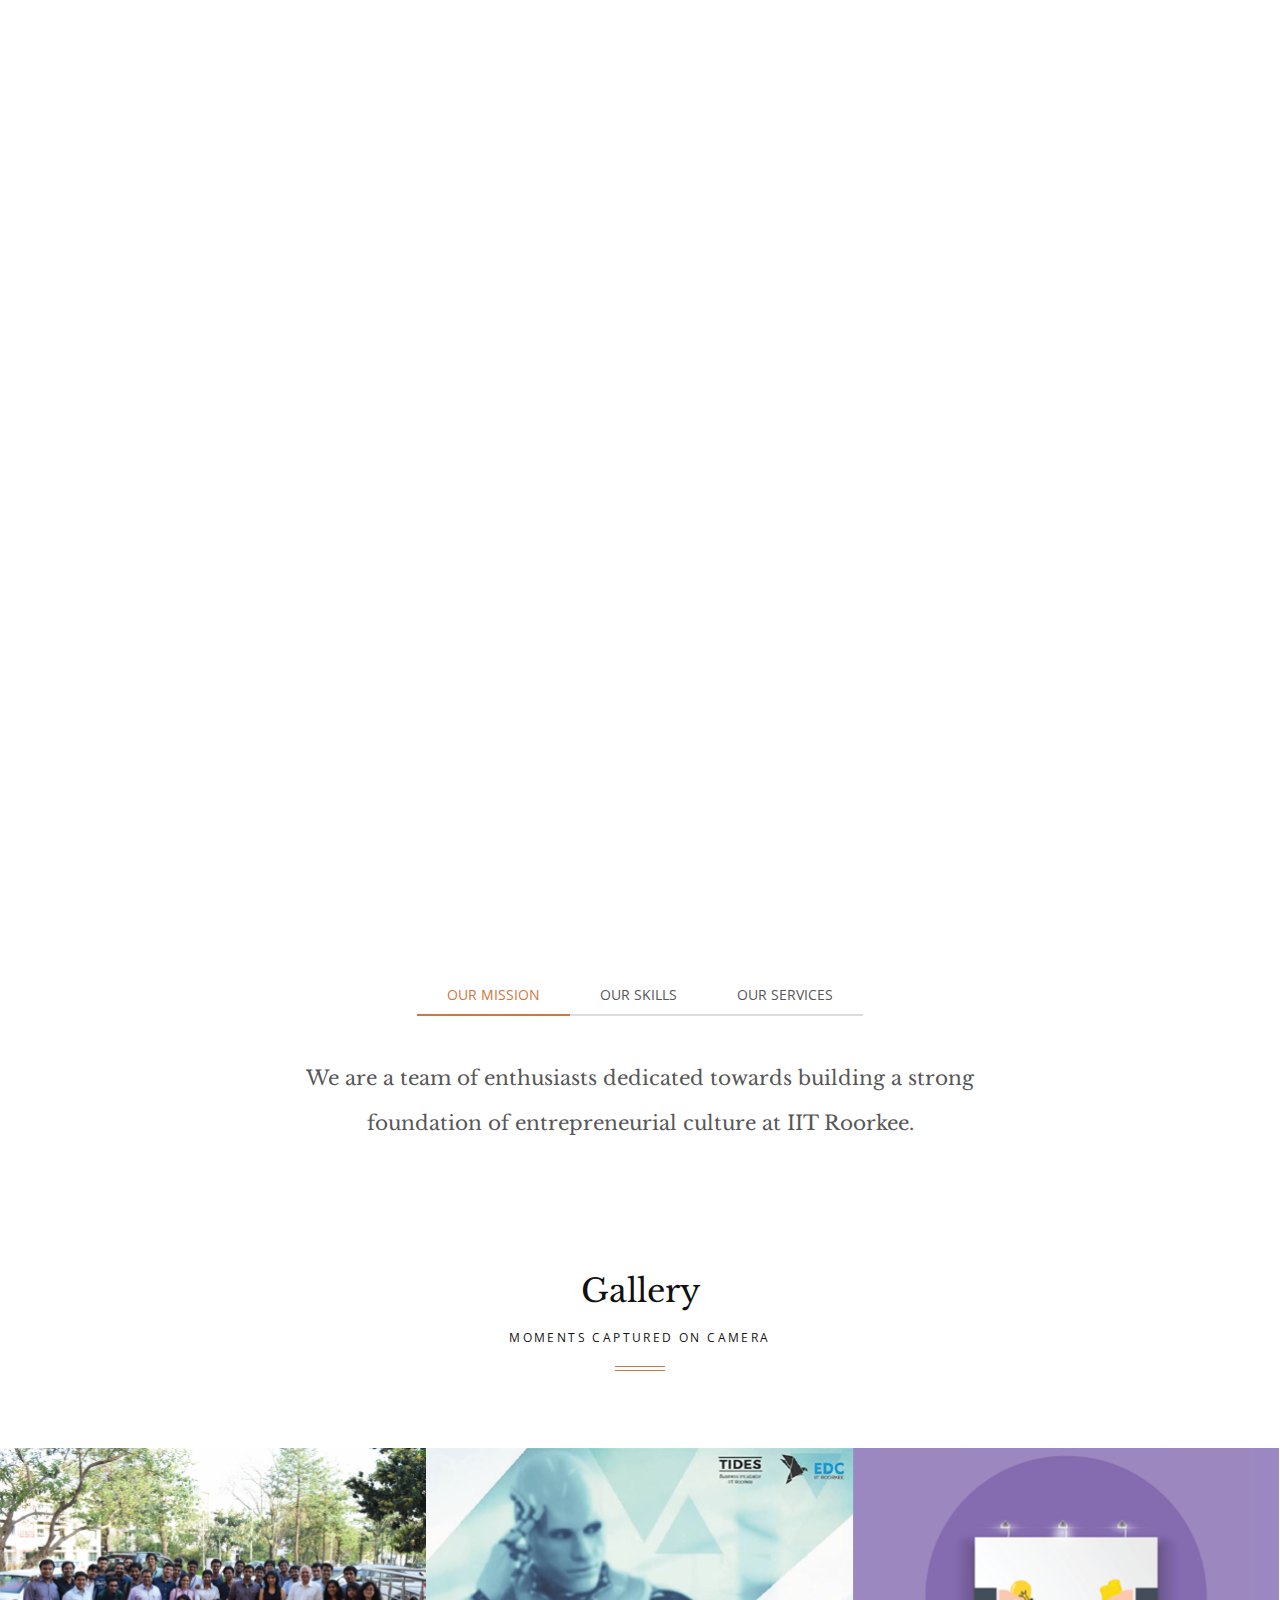
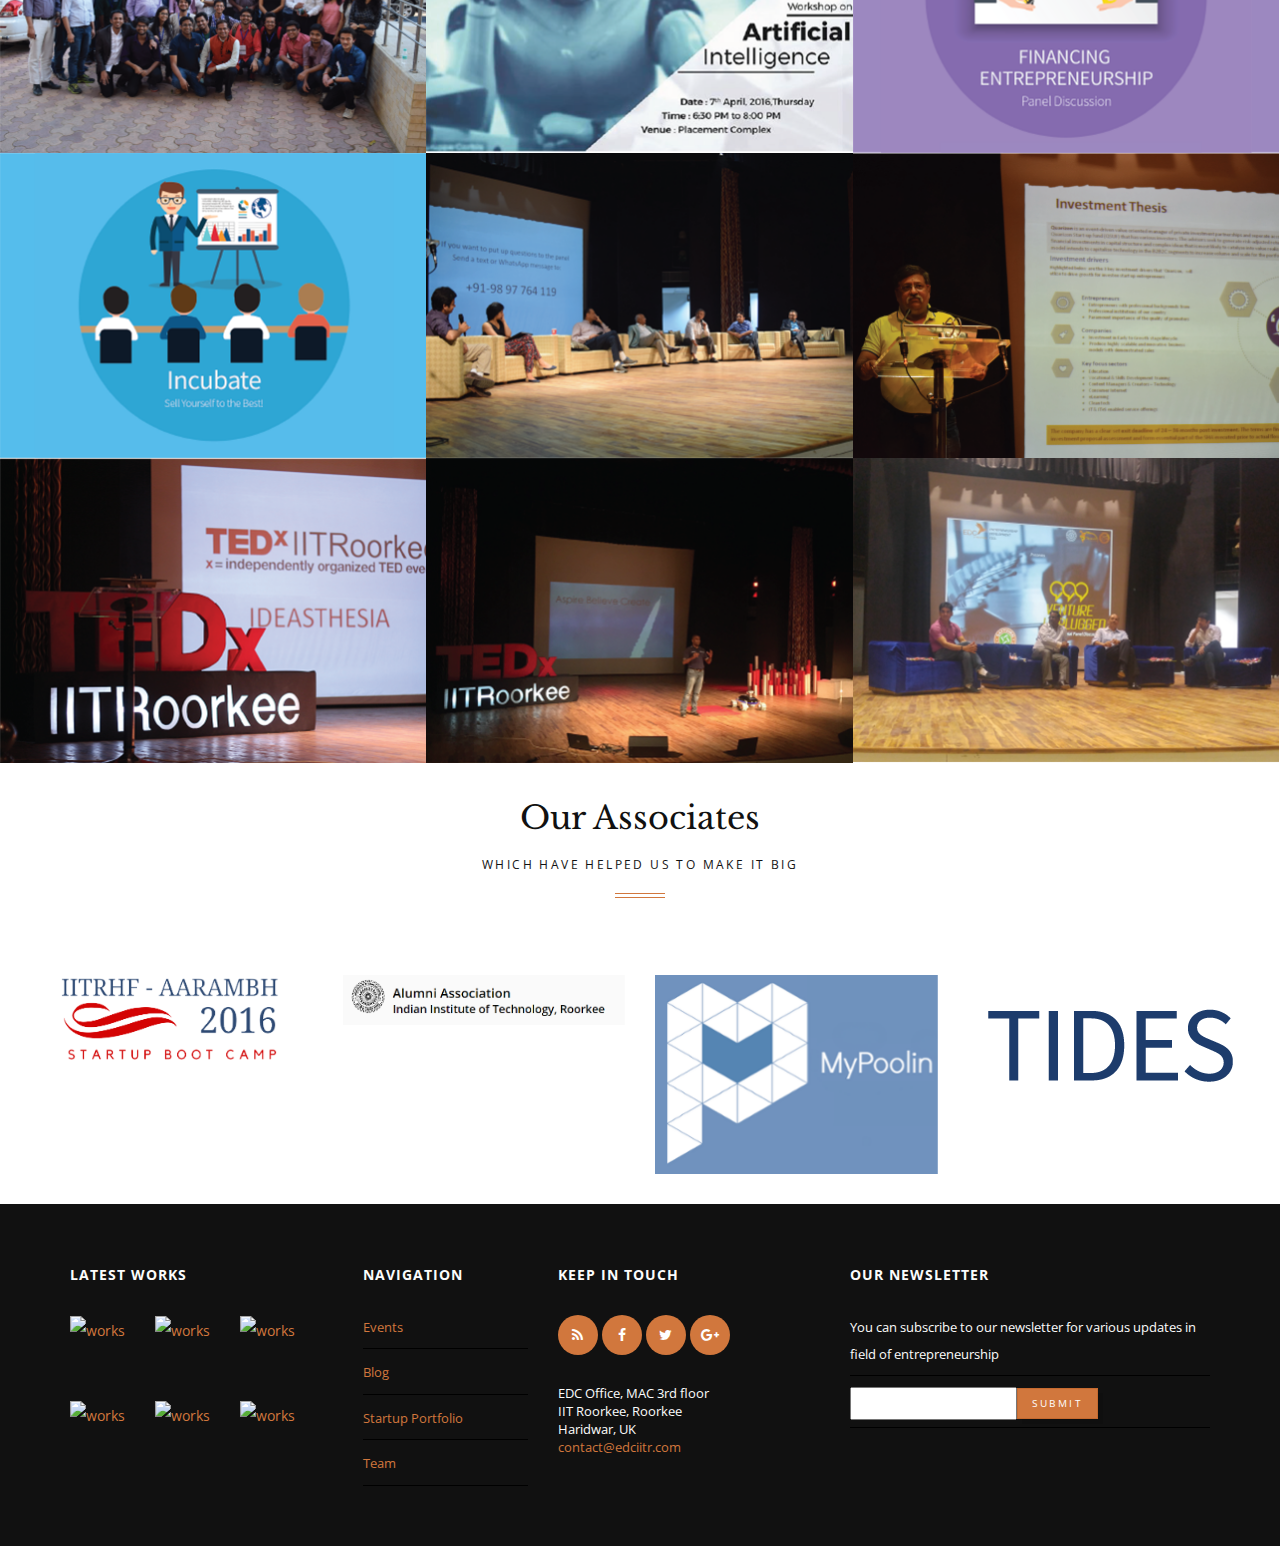
==== commit 08f37c9b: "icons added" ====
--- a/index.html
+++ b/index.html
@@ -22,10 +22,11 @@
 	<link href='https://fonts.googleapis.com/css?family=Libre+Baskerville:400,700' rel='stylesheet' type='text/css'>
 	<link href='https://fonts.googleapis.com/css?family=Open+Sans:400,300' rel='stylesheet' type='text/css'>
 	<!-- Neko framework  -->
-	<link type="text/css" rel="stylesheet" href="custom-icons/css/custom-icons.css">
+	
 	<link type="text/css" rel="stylesheet" href="neko-framework/external-plugins/external-plugins.min.css">
 	<link type="text/css" rel="stylesheet" href="neko-framework/css/layout/neko-framework-layout.css">
 	<link type="text/css" rel="stylesheet" id="color" href="neko-framework/css/color/neko-framework-color.css">
+	<link rel="stylesheet" href="https://cdnjs.cloudflare.com/ajax/libs/font-awesome/4.6.3/css/font-awesome.min.css">
 
 	<link type="text/css" rel="stylesheet" href="css/custom.css">
 	<link type="text/css" rel="stylesheet" href="Main/assets/css/styles_new.css">
@@ -162,7 +163,7 @@
 			<!-- intro -->
 
 			<div class="first-block">
-    <div class="container">
+    <div class="containerf">
         <div style="overflow:auto;">
             <div class="news">
             	<div class="col-md-12 heading text-center mb">
@@ -526,16 +527,16 @@
 							<h3>Keep in touch</h3>
 							<ul class="social-icons main-color circle social-hover">
 								<li>
-									<a href="index.html#" class="rss" title="rss"><i class="icon-glyph-342"></i></a>
-								</li>
-								<li>
-									<a href="index.html#" class="facebook" title="facebook"><i class="icon-glyph-320"></i></a>
-								</li>
-								<li>
-									<a href="index.html#" class="twitter" title="twitter"><i class="icon-glyph-339"></i></a>
-								</li>
-								<li>
-									<a href="index.html#" class="gplus" title="gplus"><i class="icon-glyph-317"></i></a>
+									<a href="index.html#" class="rss" title="rss"><i class="fa fa-rss"></i></a>
+								</li>
+								<li>
+									<a href="index.html#" class="facebook" title="facebook"><i class="fa fa-facebook"></i></a>
+								</li>
+								<li>
+									<a href="index.html#" class="twitter" title="twitter"><i class="fa fa-twitter"></i></a>
+								</li>
+								<li>
+									<a href="index.html#" class="gplus" title="gplus"><i class="fa fa-google-plus"></i></a>
 								</li>
 							</ul> 
 
--- a/neko-framework/css/layout/neko-framework-layout.css
+++ b/neko-framework/css/layout/neko-framework-layout.css
@@ -0,0 +1,11371 @@
+@charset "UTF-8";
+/*
+
+Animate.less
+Cross-browser LESS animation library for Bootstrap
+Licensed under the ☺ license (http://licence.visualidiot.com/)
+Documenation: https://github.com/machito/animate.less
+-------------------------------------------------------
+Copyright © 2012 Michael Castilla
+Email: yo@machito.co
+Twitter: https://twitter.com/micr0bitz
+
+*/
+.animated-invisible {
+  opacity: 0;
+}
+.animated-visible {
+  opacity: 1;
+}
+.animated {
+  -webkit-animation-duration: 1s;
+  -moz-animation-duration: 1s;
+  -o-animation-duration: 1s;
+  animation-duration: 1s;
+  -webkit-animation-fill-mode: both;
+  -moz-animation-fill-mode: both;
+  -o-animation-fill-mode: both;
+  animation-fill-mode: both;
+}
+.animated.hinge {
+  -webkit-animation-duration: 2s;
+  -moz-animation-duration: 2s;
+  -o-animation-duration: 2s;
+  animation-duration: 2s;
+}
+.animated-fast {
+  -webkit-animation-duration: 0.5s;
+  -moz-animation-duration: 0.5s;
+  -o-animation-duration: 0.5s;
+  animation-duration: 0.5s;
+  -webkit-animation-fill-mode: both;
+  -moz-animation-fill-mode: both;
+  -o-animation-fill-mode: both;
+  animation-fill-mode: both;
+}
+@-webkit-keyframes flash {
+  0%,
+  50%,
+  100% {
+    opacity: 1;
+  }
+  25%,
+  75% {
+    opacity: 0;
+  }
+}
+@-moz-keyframes flash {
+  0%,
+  50%,
+  100% {
+    opacity: 1;
+  }
+  25%,
+  75% {
+    opacity: 0;
+  }
+}
+@-o-keyframes flash {
+  0%,
+  50%,
+  100% {
+    opacity: 1;
+  }
+  25%,
+  75% {
+    opacity: 0;
+  }
+}
+@keyframes flash {
+  0%,
+  50%,
+  100% {
+    opacity: 1;
+  }
+  25%,
+  75% {
+    opacity: 0;
+  }
+}
+.flash {
+  -webkit-animation-name: flash;
+  -moz-animation-name: flash;
+  -o-animation-name: flash;
+  animation-name: flash;
+}
+@-webkit-keyframes shake {
+  0%,
+  100% {
+    -webkit-transform: translateX(0);
+  }
+  10%,
+  30%,
+  50%,
+  70%,
+  90% {
+    -webkit-transform: translateX(-10px);
+  }
+  20%,
+  40%,
+  60%,
+  80% {
+    -webkit-transform: translateX(10px);
+  }
+}
+@-moz-keyframes shake {
+  0%,
+  100% {
+    -moz-transform: translateX(0);
+  }
+  10%,
+  30%,
+  50%,
+  70%,
+  90% {
+    -moz-transform: translateX(-10px);
+  }
+  20%,
+  40%,
+  60%,
+  80% {
+    -moz-transform: translateX(10px);
+  }
+}
+@-o-keyframes shake {
+  0%,
+  100% {
+    -o-transform: translateX(0);
+  }
+  10%,
+  30%,
+  50%,
+  70%,
+  90% {
+    -o-transform: translateX(-10px);
+  }
+  20%,
+  40%,
+  60%,
+  80% {
+    -o-transform: translateX(10px);
+  }
+}
+@keyframes shake {
+  0%,
+  100% {
+    transform: translateX(0);
+  }
+  10%,
+  30%,
+  50%,
+  70%,
+  90% {
+    transform: translateX(-10px);
+  }
+  20%,
+  40%,
+  60%,
+  80% {
+    transform: translateX(10px);
+  }
+}
+.shake {
+  -webkit-animation-name: shake;
+  -moz-animation-name: shake;
+  -o-animation-name: shake;
+  animation-name: shake;
+}
+@-webkit-keyframes bounce {
+  0%,
+  20%,
+  50%,
+  80%,
+  100% {
+    -webkit-transform: translateY(0);
+  }
+  40% {
+    -webkit-transform: translateY(-30px);
+  }
+  60% {
+    -webkit-transform: translateY(-15px);
+  }
+}
+@-moz-keyframes bounce {
+  0%,
+  20%,
+  50%,
+  80%,
+  100% {
+    -moz-transform: translateY(0);
+  }
+  40% {
+    -moz-transform: translateY(-30px);
+  }
+  60% {
+    -moz-transform: translateY(-15px);
+  }
+}
+@-o-keyframes bounce {
+  0%,
+  20%,
+  50%,
+  80%,
+  100% {
+    -o-transform: translateY(0);
+  }
+  40% {
+    -o-transform: translateY(-30px);
+  }
+  60% {
+    -o-transform: translateY(-15px);
+  }
+}
+@keyframes bounce {
+  0%,
+  20%,
+  50%,
+  80%,
+  100% {
+    transform: translateY(0);
+  }
+  40% {
+    transform: translateY(-30px);
+  }
+  60% {
+    transform: translateY(-15px);
+  }
+}
+.bounce {
+  -webkit-animation-name: bounce;
+  -moz-animation-name: bounce;
+  -o-animation-name: bounce;
+  animation-name: bounce;
+}
+@-webkit-keyframes tada {
+  0% {
+    -webkit-transform: scale(1);
+  }
+  10%,
+  20% {
+    -webkit-transform: scale(0.9) rotate(-3deg);
+  }
+  30%,
+  50%,
+  70%,
+  90% {
+    -webkit-transform: scale(1.1) rotate(3deg);
+  }
+  40%,
+  60%,
+  80% {
+    -webkit-transform: scale(1.1) rotate(-3deg);
+  }
+  100% {
+    -webkit-transform: scale(1) rotate(0);
+  }
+}
+@-moz-keyframes tada {
+  0% {
+    -moz-transform: scale(1);
+  }
+  10%,
+  20% {
+    -moz-transform: scale(0.9) rotate(-3deg);
+  }
+  30%,
+  50%,
+  70%,
+  90% {
+    -moz-transform: scale(1.1) rotate(3deg);
+  }
+  40%,
+  60%,
+  80% {
+    -moz-transform: scale(1.1) rotate(-3deg);
+  }
+  100% {
+    -moz-transform: scale(1) rotate(0);
+  }
+}
+@-o-keyframes tada {
+  0% {
+    -o-transform: scale(1);
+  }
+  10%,
+  20% {
+    -o-transform: scale(0.9) rotate(-3deg);
+  }
+  30%,
+  50%,
+  70%,
+  90% {
+    -o-transform: scale(1.1) rotate(3deg);
+  }
+  40%,
+  60%,
+  80% {
+    -o-transform: scale(1.1) rotate(-3deg);
+  }
+  100% {
+    -o-transform: scale(1) rotate(0);
+  }
+}
+@keyframes tada {
+  0% {
+    transform: scale(1);
+  }
+  10%,
+  20% {
+    transform: scale(0.9) rotate(-3deg);
+  }
+  30%,
+  50%,
+  70%,
+  90% {
+    transform: scale(1.1) rotate(3deg);
+  }
+  40%,
+  60%,
+  80% {
+    transform: scale(1.1) rotate(-3deg);
+  }
+  100% {
+    transform: scale(1) rotate(0);
+  }
+}
+.tada {
+  -webkit-animation-name: tada;
+  -moz-animation-name: tada;
+  -o-animation-name: tada;
+  animation-name: tada;
+}
+@-webkit-keyframes swing {
+  20%,
+  40%,
+  60%,
+  80%,
+  100% {
+    -webkit-transform-origin: top center;
+  }
+  20% {
+    -webkit-transform: rotate(15deg);
+  }
+  40% {
+    -webkit-transform: rotate(-10deg);
+  }
+  60% {
+    -webkit-transform: rotate(5deg);
+  }
+  80% {
+    -webkit-transform: rotate(-5deg);
+  }
+  100% {
+    -webkit-transform: rotate(0deg);
+  }
+}
+@-moz-keyframes swing {
+  20% {
+    -moz-transform: rotate(15deg);
+  }
+  40% {
+    -moz-transform: rotate(-10deg);
+  }
+  60% {
+    -moz-transform: rotate(5deg);
+  }
+  80% {
+    -moz-transform: rotate(-5deg);
+  }
+  100% {
+    -moz-transform: rotate(0deg);
+  }
+}
+@-o-keyframes swing {
+  20% {
+    -o-transform: rotate(15deg);
+  }
+  40% {
+    -o-transform: rotate(-10deg);
+  }
+  60% {
+    -o-transform: rotate(5deg);
+  }
+  80% {
+    -o-transform: rotate(-5deg);
+  }
+  100% {
+    -o-transform: rotate(0deg);
+  }
+}
+@keyframes swing {
+  20% {
+    transform: rotate(15deg);
+  }
+  40% {
+    transform: rotate(-10deg);
+  }
+  60% {
+    transform: rotate(5deg);
+  }
+  80% {
+    transform: rotate(-5deg);
+  }
+  100% {
+    transform: rotate(0deg);
+  }
+}
+.swing {
+  -webkit-transform-origin: top center;
+  -moz-transform-origin: top center;
+  -o-transform-origin: top center;
+  transform-origin: top center;
+  -webkit-animation-name: swing;
+  -moz-animation-name: swing;
+  -o-animation-name: swing;
+  animation-name: swing;
+}
+/* originally authored by Nick Pettit - https://github.com/nickpettit/glide */
+@-webkit-keyframes wobble {
+  0% {
+    -webkit-transform: translateX(0%);
+  }
+  15% {
+    -webkit-transform: translateX(-25%) rotate(-5deg);
+  }
+  30% {
+    -webkit-transform: translateX(20%) rotate(3deg);
+  }
+  45% {
+    -webkit-transform: translateX(-15%) rotate(-3deg);
+  }
+  60% {
+    -webkit-transform: translateX(10%) rotate(2deg);
+  }
+  75% {
+    -webkit-transform: translateX(-5%) rotate(-1deg);
+  }
+  100% {
+    -webkit-transform: translateX(0%);
+  }
+}
+@-moz-keyframes wobble {
+  0% {
+    -moz-transform: translateX(0%);
+  }
+  15% {
+    -moz-transform: translateX(-25%) rotate(-5deg);
+  }
+  30% {
+    -moz-transform: translateX(20%) rotate(3deg);
+  }
+  45% {
+    -moz-transform: translateX(-15%) rotate(-3deg);
+  }
+  60% {
+    -moz-transform: translateX(10%) rotate(2deg);
+  }
+  75% {
+    -moz-transform: translateX(-5%) rotate(-1deg);
+  }
+  100% {
+    -moz-transform: translateX(0%);
+  }
+}
+@-o-keyframes wobble {
+  0% {
+    -o-transform: translateX(0%);
+  }
+  15% {
+    -o-transform: translateX(-25%) rotate(-5deg);
+  }
+  30% {
+    -o-transform: translateX(20%) rotate(3deg);
+  }
+  45% {
+    -o-transform: translateX(-15%) rotate(-3deg);
+  }
+  60% {
+    -o-transform: translateX(10%) rotate(2deg);
+  }
+  75% {
+    -o-transform: translateX(-5%) rotate(-1deg);
+  }
+  100% {
+    -o-transform: translateX(0%);
+  }
+}
+@keyframes wobble {
+  0% {
+    transform: translateX(0%);
+  }
+  15% {
+    transform: translateX(-25%) rotate(-5deg);
+  }
+  30% {
+    transform: translateX(20%) rotate(3deg);
+  }
+  45% {
+    transform: translateX(-15%) rotate(-3deg);
+  }
+  60% {
+    transform: translateX(10%) rotate(2deg);
+  }
+  75% {
+    transform: translateX(-5%) rotate(-1deg);
+  }
+  100% {
+    transform: translateX(0%);
+  }
+}
+.wobble {
+  -webkit-animation-name: wobble;
+  -moz-animation-name: wobble;
+  -o-animation-name: wobble;
+  animation-name: wobble;
+}
+/* originally authored by Nick Pettit - https://github.com/nickpettit/glide */
+@-webkit-keyframes pulse {
+  0% {
+    -webkit-transform: scale(1);
+  }
+  50% {
+    -webkit-transform: scale(1.1);
+  }
+  100% {
+    -webkit-transform: scale(1);
+  }
+}
+@-moz-keyframes pulse {
+  0% {
+    -moz-transform: scale(1);
+  }
+  50% {
+    -moz-transform: scale(1.1);
+  }
+  100% {
+    -moz-transform: scale(1);
+  }
+}
+@-o-keyframes pulse {
+  0% {
+    -o-transform: scale(1);
+  }
+  50% {
+    -o-transform: scale(1.1);
+  }
+  100% {
+    -o-transform: scale(1);
+  }
+}
+@keyframes pulse {
+  0% {
+    transform: scale(1);
+  }
+  50% {
+    transform: scale(1.1);
+  }
+  100% {
+    transform: scale(1);
+  }
+}
+.pulse {
+  -webkit-animation-name: pulse;
+  -moz-animation-name: pulse;
+  -o-animation-name: pulse;
+  animation-name: pulse;
+}
+@-webkit-keyframes flip {
+  0% {
+    -webkit-transform: perspective(400px) rotateY(0);
+    -webkit-animation-timing-function: ease-out;
+  }
+  40% {
+    -webkit-transform: perspective(400px) translateZ(150px) rotateY(170deg);
+    -webkit-animation-timing-function: ease-out;
+  }
+  50% {
+    -webkit-transform: perspective(400px) translateZ(150px) rotateY(190deg) scale(1);
+    -webkit-animation-timing-function: ease-in;
+  }
+  80% {
+    -webkit-transform: perspective(400px) rotateY(360deg) scale(0.95);
+    -webkit-animation-timing-function: ease-in;
+  }
+  100% {
+    -webkit-transform: perspective(400px) scale(1);
+    -webkit-animation-timing-function: ease-in;
+  }
+}
+@-moz-keyframes flip {
+  0% {
+    -moz-transform: perspective(400px) rotateY(0);
+    -moz-animation-timing-function: ease-out;
+  }
+  40% {
+    -moz-transform: perspective(400px) translateZ(150px) rotateY(170deg);
+    -moz-animation-timing-function: ease-out;
+  }
+  50% {
+    -moz-transform: perspective(400px) translateZ(150px) rotateY(190deg) scale(1);
+    -moz-animation-timing-function: ease-in;
+  }
+  80% {
+    -moz-transform: perspective(400px) rotateY(360deg) scale(0.95);
+    -moz-animation-timing-function: ease-in;
+  }
+  100% {
+    -moz-transform: perspective(400px) scale(1);
+    -moz-animation-timing-function: ease-in;
+  }
+}
+@-o-keyframes flip {
+  0% {
+    -o-transform: perspective(400px) rotateY(0);
+    -o-animation-timing-function: ease-out;
+  }
+  40% {
+    -o-transform: perspective(400px) translateZ(150px) rotateY(170deg);
+    -o-animation-timing-function: ease-out;
+  }
+  50% {
+    -o-transform: perspective(400px) translateZ(150px) rotateY(190deg) scale(1);
+    -o-animation-timing-function: ease-in;
+  }
+  80% {
+    -o-transform: perspective(400px) rotateY(360deg) scale(0.95);
+    -o-animation-timing-function: ease-in;
+  }
+  100% {
+    -o-transform: perspective(400px) scale(1);
+    -o-animation-timing-function: ease-in;
+  }
+}
+@keyframes flip {
+  0% {
+    transform: perspective(400px) rotateY(0);
+    animation-timing-function: ease-out;
+  }
+  40% {
+    transform: perspective(400px) translateZ(150px) rotateY(170deg);
+    animation-timing-function: ease-out;
+  }
+  50% {
+    transform: perspective(400px) translateZ(150px) rotateY(190deg) scale(1);
+    animation-timing-function: ease-in;
+  }
+  80% {
+    transform: perspective(400px) rotateY(360deg) scale(0.95);
+    animation-timing-function: ease-in;
+  }
+  100% {
+    transform: perspective(400px) scale(1);
+    animation-timing-function: ease-in;
+  }
+}
+.flip {
+  -webkit-backface-visibility: visible !important;
+  -webkit-animation-name: flip;
+  -moz-backface-visibility: visible !important;
+  -moz-animation-name: flip;
+  -o-backface-visibility: visible !important;
+  -o-animation-name: flip;
+  backface-visibility: visible !important;
+  animation-name: flip;
+}
+@-webkit-keyframes flipInX {
+  0% {
+    -webkit-transform: perspective(400px) rotateX(90deg);
+    opacity: 0;
+  }
+  40% {
+    -webkit-transform: perspective(400px) rotateX(-10deg);
+  }
+  70% {
+    -webkit-transform: perspective(400px) rotateX(10deg);
+  }
+  100% {
+    -webkit-transform: perspective(400px) rotateX(0deg);
+    opacity: 1;
+  }
+}
+@-moz-keyframes flipInX {
+  0% {
+    -moz-transform: perspective(400px) rotateX(90deg);
+    opacity: 0;
+  }
+  40% {
+    -moz-transform: perspective(400px) rotateX(-10deg);
+  }
+  70% {
+    -moz-transform: perspective(400px) rotateX(10deg);
+  }
+  100% {
+    -moz-transform: perspective(400px) rotateX(0deg);
+    opacity: 1;
+  }
+}
+@-o-keyframes flipInX {
+  0% {
+    -o-transform: perspective(400px) rotateX(90deg);
+    opacity: 0;
+  }
+  40% {
+    -o-transform: perspective(400px) rotateX(-10deg);
+  }
+  70% {
+    -o-transform: perspective(400px) rotateX(10deg);
+  }
+  100% {
+    -o-transform: perspective(400px) rotateX(0deg);
+    opacity: 1;
+  }
+}
+@keyframes flipInX {
+  0% {
+    transform: perspective(400px) rotateX(90deg);
+    opacity: 0;
+  }
+  40% {
+    transform: perspective(400px) rotateX(-10deg);
+  }
+  70% {
+    transform: perspective(400px) rotateX(10deg);
+  }
+  100% {
+    transform: perspective(400px) rotateX(0deg);
+    opacity: 1;
+  }
+}
+.flipInX {
+  -webkit-backface-visibility: visible !important;
+  -webkit-animation-name: flipInX;
+  -moz-backface-visibility: visible !important;
+  -moz-animation-name: flipInX;
+  -o-backface-visibility: visible !important;
+  -o-animation-name: flipInX;
+  backface-visibility: visible !important;
+  animation-name: flipInX;
+}
+@-webkit-keyframes flipOutX {
+  0% {
+    -webkit-transform: perspective(400px) rotateX(0deg);
+    opacity: 1;
+  }
+  100% {
+    -webkit-transform: perspective(400px) rotateX(90deg);
+    opacity: 0;
+  }
+}
+@-moz-keyframes flipOutX {
+  0% {
+    -moz-transform: perspective(400px) rotateX(0deg);
+    opacity: 1;
+  }
+  100% {
+    -moz-transform: perspective(400px) rotateX(90deg);
+    opacity: 0;
+  }
+}
+@-o-keyframes flipOutX {
+  0% {
+    -o-transform: perspective(400px) rotateX(0deg);
+    opacity: 1;
+  }
+  100% {
+    -o-transform: perspective(400px) rotateX(90deg);
+    opacity: 0;
+  }
+}
+@keyframes flipOutX {
+  0% {
+    transform: perspective(400px) rotateX(0deg);
+    opacity: 1;
+  }
+  100% {
+    transform: perspective(400px) rotateX(90deg);
+    opacity: 0;
+  }
+}
+.flipOutX {
+  -webkit-animation-name: flipOutX;
+  -webkit-backface-visibility: visible !important;
+  -moz-animation-name: flipOutX;
+  -moz-backface-visibility: visible !important;
+  -o-animation-name: flipOutX;
+  -o-backface-visibility: visible !important;
+  animation-name: flipOutX;
+  backface-visibility: visible !important;
+}
+@-webkit-keyframes flipInY {
+  0% {
+    -webkit-transform: perspective(400px) rotateY(90deg);
+    opacity: 0;
+  }
+  40% {
+    -webkit-transform: perspective(400px) rotateY(-10deg);
+  }
+  70% {
+    -webkit-transform: perspective(400px) rotateY(10deg);
+  }
+  100% {
+    -webkit-transform: perspective(400px) rotateY(0deg);
+    opacity: 1;
+  }
+}
+@-moz-keyframes flipInY {
+  0% {
+    -moz-transform: perspective(400px) rotateY(90deg);
+    opacity: 0;
+  }
+  40% {
+    -moz-transform: perspective(400px) rotateY(-10deg);
+  }
+  70% {
+    -moz-transform: perspective(400px) rotateY(10deg);
+  }
+  100% {
+    -moz-transform: perspective(400px) rotateY(0deg);
+    opacity: 1;
+  }
+}
+@-o-keyframes flipInY {
+  0% {
+    -o-transform: perspective(400px) rotateY(90deg);
+    opacity: 0;
+  }
+  40% {
+    -o-transform: perspective(400px) rotateY(-10deg);
+  }
+  70% {
+    -o-transform: perspective(400px) rotateY(10deg);
+  }
+  100% {
+    -o-transform: perspective(400px) rotateY(0deg);
+    opacity: 1;
+  }
+}
+@keyframes flipInY {
+  0% {
+    transform: perspective(400px) rotateY(90deg);
+    opacity: 0;
+  }
+  40% {
+    transform: perspective(400px) rotateY(-10deg);
+  }
+  70% {
+    transform: perspective(400px) rotateY(10deg);
+  }
+  100% {
+    transform: perspective(400px) rotateY(0deg);
+    opacity: 1;
+  }
+}
+.flipInY {
+  -webkit-backface-visibility: visible !important;
+  -webkit-animation-name: flipInY;
+  -moz-backface-visibility: visible !important;
+  -moz-animation-name: flipInY;
+  -o-backface-visibility: visible !important;
+  -o-animation-name: flipInY;
+  backface-visibility: visible !important;
+  animation-name: flipInY;
+}
+@-webkit-keyframes flipOutY {
+  0% {
+    -webkit-transform: perspective(400px) rotateY(0deg);
+    opacity: 1;
+  }
+  100% {
+    -webkit-transform: perspective(400px) rotateY(90deg);
+    opacity: 0;
+  }
+}
+@-moz-keyframes flipOutY {
+  0% {
+    -moz-transform: perspective(400px) rotateY(0deg);
+    opacity: 1;
+  }
+  100% {
+    -moz-transform: perspective(400px) rotateY(90deg);
+    opacity: 0;
+  }
+}
+@-o-keyframes flipOutY {
+  0% {
+    -o-transform: perspective(400px) rotateY(0deg);
+    opacity: 1;
+  }
+  100% {
+    -o-transform: perspective(400px) rotateY(90deg);
+    opacity: 0;
+  }
+}
+@keyframes flipOutY {
+  0% {
+    transform: perspective(400px) rotateY(0deg);
+    opacity: 1;
+  }
+  100% {
+    transform: perspective(400px) rotateY(90deg);
+    opacity: 0;
+  }
+}
+.flipOutY {
+  -webkit-backface-visibility: visible !important;
+  -webkit-animation-name: flipOutY;
+  -moz-backface-visibility: visible !important;
+  -moz-animation-name: flipOutY;
+  -o-backface-visibility: visible !important;
+  -o-animation-name: flipOutY;
+  backface-visibility: visible !important;
+  animation-name: flipOutY;
+}
+@-webkit-keyframes fadeIn {
+  0% {
+    opacity: 0;
+  }
+  100% {
+    opacity: 1;
+  }
+}
+@-moz-keyframes fadeIn {
+  0% {
+    opacity: 0;
+  }
+  100% {
+    opacity: 1;
+  }
+}
+@-o-keyframes fadeIn {
+  0% {
+    opacity: 0;
+  }
+  100% {
+    opacity: 1;
+  }
+}
+@keyframes fadeIn {
+  0% {
+    opacity: 0;
+  }
+  100% {
+    opacity: 1;
+  }
+}
+.fadeIn {
+  -webkit-animation-name: fadeIn;
+  -moz-animation-name: fadeIn;
+  -o-animation-name: fadeIn;
+  animation-name: fadeIn;
+}
+@-webkit-keyframes fadeInUp {
+  0% {
+    opacity: 0;
+    -webkit-transform: translateY(20px);
+  }
+  100% {
+    opacity: 1;
+    -webkit-transform: translateY(0);
+  }
+}
+@-moz-keyframes fadeInUp {
+  0% {
+    opacity: 0;
+    -moz-transform: translateY(20px);
+  }
+  100% {
+    opacity: 1;
+    -moz-transform: translateY(0);
+  }
+}
+@-o-keyframes fadeInUp {
+  0% {
+    opacity: 0;
+    -o-transform: translateY(20px);
+  }
+  100% {
+    opacity: 1;
+    -o-transform: translateY(0);
+  }
+}
+@keyframes fadeInUp {
+  0% {
+    opacity: 0;
+    transform: translateY(20px);
+  }
+  100% {
+    opacity: 1;
+    transform: translateY(0);
+  }
+}
+.fadeInUp {
+  -webkit-animation-name: fadeInUp;
+  -moz-animation-name: fadeInUp;
+  -o-animation-name: fadeInUp;
+  animation-name: fadeInUp;
+}
+@-webkit-keyframes fadeInDown {
+  0% {
+    opacity: 0;
+    -webkit-transform: translateY(-20px);
+  }
+  100% {
+    opacity: 1;
+    -webkit-transform: translateY(0);
+  }
+}
+@-moz-keyframes fadeInDown {
+  0% {
+    opacity: 0;
+    -moz-transform: translateY(-20px);
+  }
+  100% {
+    opacity: 1;
+    -moz-transform: translateY(0);
+  }
+}
+@-o-keyframes fadeInDown {
+  0% {
+    opacity: 0;
+    -o-transform: translateY(-20px);
+  }
+  100% {
+    opacity: 1;
+    -o-transform: translateY(0);
+  }
+}
+@keyframes fadeInDown {
+  0% {
+    opacity: 0;
+    transform: translateY(-20px);
+  }
+  100% {
+    opacity: 1;
+    transform: translateY(0);
+  }
+}
+.fadeInDown {
+  -webkit-animation-name: fadeInDown;
+  -moz-animation-name: fadeInDown;
+  -o-animation-name: fadeInDown;
+  animation-name: fadeInDown;
+}
+@-webkit-keyframes fadeInLeft {
+  0% {
+    opacity: 0;
+    -webkit-transform: translateX(-20px);
+  }
+  100% {
+    opacity: 1;
+    -webkit-transform: translateX(0);
+  }
+}
+@-moz-keyframes fadeInLeft {
+  0% {
+    opacity: 0;
+    -moz-transform: translateX(-20px);
+  }
+  100% {
+    opacity: 1;
+    -moz-transform: translateX(0);
+  }
+}
+@-o-keyframes fadeInLeft {
+  0% {
+    opacity: 0;
+    -o-transform: translateX(-20px);
+  }
+  100% {
+    opacity: 1;
+    -o-transform: translateX(0);
+  }
+}
+@keyframes fadeInLeft {
+  0% {
+    opacity: 0;
+    transform: translateX(-20px);
+  }
+  100% {
+    opacity: 1;
+    transform: translateX(0);
+  }
+}
+.fadeInLeft {
+  -webkit-animation-name: fadeInLeft;
+  -moz-animation-name: fadeInLeft;
+  -o-animation-name: fadeInLeft;
+  animation-name: fadeInLeft;
+}
+@-webkit-keyframes fadeInRight {
+  0% {
+    opacity: 0;
+    -webkit-transform: translateX(20px);
+  }
+  100% {
+    opacity: 1;
+    -webkit-transform: translateX(0);
+  }
+}
+@-moz-keyframes fadeInRight {
+  0% {
+    opacity: 0;
+    -moz-transform: translateX(20px);
+  }
+  100% {
+    opacity: 1;
+    -moz-transform: translateX(0);
+  }
+}
+@-o-keyframes fadeInRight {
+  0% {
+    opacity: 0;
+    -o-transform: translateX(20px);
+  }
+  100% {
+    opacity: 1;
+    -o-transform: translateX(0);
+  }
+}
+@keyframes fadeInRight {
+  0% {
+    opacity: 0;
+    transform: translateX(20px);
+  }
+  100% {
+    opacity: 1;
+    transform: translateX(0);
+  }
+}
+.fadeInRight {
+  -webkit-animation-name: fadeInRight;
+  -moz-animation-name: fadeInRight;
+  -o-animation-name: fadeInRight;
+  animation-name: fadeInRight;
+}
+@-webkit-keyframes fadeInUpBig {
+  0% {
+    opacity: 0;
+    -webkit-transform: translateY(2000px);
+  }
+  100% {
+    opacity: 1;
+    -webkit-transform: translateY(0);
+  }
+}
+@-moz-keyframes fadeInUpBig {
+  0% {
+    opacity: 0;
+    -moz-transform: translateY(2000px);
+  }
+  100% {
+    opacity: 1;
+    -moz-transform: translateY(0);
+  }
+}
+@-o-keyframes fadeInUpBig {
+  0% {
+    opacity: 0;
+    -o-transform: translateY(2000px);
+  }
+  100% {
+    opacity: 1;
+    -o-transform: translateY(0);
+  }
+}
+@keyframes fadeInUpBig {
+  0% {
+    opacity: 0;
+    transform: translateY(2000px);
+  }
+  100% {
+    opacity: 1;
+    transform: translateY(0);
+  }
+}
+.fadeInUpBig {
+  -webkit-animation-name: fadeInUpBig;
+  -moz-animation-name: fadeInUpBig;
+  -o-animation-name: fadeInUpBig;
+  animation-name: fadeInUpBig;
+}
+@-webkit-keyframes fadeInDownBig {
+  0% {
+    opacity: 0;
+    -webkit-transform: translateY(-2000px);
+  }
+  100% {
+    opacity: 1;
+    -webkit-transform: translateY(0);
+  }
+}
+@-moz-keyframes fadeInDownBig {
+  0% {
+    opacity: 0;
+    -moz-transform: translateY(-2000px);
+  }
+  100% {
+    opacity: 1;
+    -moz-transform: translateY(0);
+  }
+}
+@-o-keyframes fadeInDownBig {
+  0% {
+    opacity: 0;
+    -o-transform: translateY(-2000px);
+  }
+  100% {
+    opacity: 1;
+    -o-transform: translateY(0);
+  }
+}
+@keyframes fadeInDownBig {
+  0% {
+    opacity: 0;
+    transform: translateY(-2000px);
+  }
+  100% {
+    opacity: 1;
+    transform: translateY(0);
+  }
+}
+.fadeInDownBig {
+  -webkit-animation-name: fadeInDownBig;
+  -moz-animation-name: fadeInDownBig;
+  -o-animation-name: fadeInDownBig;
+  animation-name: fadeInDownBig;
+}
+@-webkit-keyframes fadeInLeftBig {
+  0% {
+    opacity: 0;
+    -webkit-transform: translateX(-2000px);
+  }
+  100% {
+    opacity: 1;
+    -webkit-transform: translateX(0);
+  }
+}
+@-moz-keyframes fadeInLeftBig {
+  0% {
+    opacity: 0;
+    -moz-transform: translateX(-2000px);
+  }
+  100% {
+    opacity: 1;
+    -moz-transform: translateX(0);
+  }
+}
+@-o-keyframes fadeInLeftBig {
+  0% {
+    opacity: 0;
+    -o-transform: translateX(-2000px);
+  }
+  100% {
+    opacity: 1;
+    -o-transform: translateX(0);
+  }
+}
+@keyframes fadeInLeftBig {
+  0% {
+    opacity: 0;
+    transform: translateX(-2000px);
+  }
+  100% {
+    opacity: 1;
+    transform: translateX(0);
+  }
+}
+.fadeInLeftBig {
+  -webkit-animation-name: fadeInLeftBig;
+  -moz-animation-name: fadeInLeftBig;
+  -o-animation-name: fadeInLeftBig;
+  animation-name: fadeInLeftBig;
+}
+@-webkit-keyframes fadeInRightBig {
+  0% {
+    opacity: 0;
+    -webkit-transform: translateX(2000px);
+  }
+  100% {
+    opacity: 1;
+    -webkit-transform: translateX(0);
+  }
+}
+@-moz-keyframes fadeInRightBig {
+  0% {
+    opacity: 0;
+    -moz-transform: translateX(2000px);
+  }
+  100% {
+    opacity: 1;
+    -moz-transform: translateX(0);
+  }
+}
+@-o-keyframes fadeInRightBig {
+  0% {
+    opacity: 0;
+    -o-transform: translateX(2000px);
+  }
+  100% {
+    opacity: 1;
+    -o-transform: translateX(0);
+  }
+}
+@keyframes fadeInRightBig {
+  0% {
+    opacity: 0;
+    transform: translateX(2000px);
+  }
+  100% {
+    opacity: 1;
+    transform: translateX(0);
+  }
+}
+.fadeInRightBig {
+  -webkit-animation-name: fadeInRightBig;
+  -moz-animation-name: fadeInRightBig;
+  -o-animation-name: fadeInRightBig;
+  animation-name: fadeInRightBig;
+}
+@-webkit-keyframes fadeOut {
+  0% {
+    opacity: 1;
+  }
+  100% {
+    opacity: 0;
+  }
+}
+@-moz-keyframes fadeOut {
+  0% {
+    opacity: 1;
+  }
+  100% {
+    opacity: 0;
+  }
+}
+@-o-keyframes fadeOut {
+  0% {
+    opacity: 1;
+  }
+  100% {
+    opacity: 0;
+  }
+}
+@keyframes fadeOut {
+  0% {
+    opacity: 1;
+  }
+  100% {
+    opacity: 0;
+  }
+}
+.fadeOut {
+  -webkit-animation-name: fadeOut;
+  -moz-animation-name: fadeOut;
+  -o-animation-name: fadeOut;
+  animation-name: fadeOut;
+}
+@-webkit-keyframes fadeOutUp {
+  0% {
+    opacity: 1;
+    -webkit-transform: translateY(0);
+  }
+  100% {
+    opacity: 0;
+    -webkit-transform: translateY(-20px);
+  }
+}
+@-moz-keyframes fadeOutUp {
+  0% {
+    opacity: 1;
+    -moz-transform: translateY(0);
+  }
+  100% {
+    opacity: 0;
+    -moz-transform: translateY(-20px);
+  }
+}
+@-o-keyframes fadeOutUp {
+  0% {
+    opacity: 1;
+    -o-transform: translateY(0);
+  }
+  100% {
+    opacity: 0;
+    -o-transform: translateY(-20px);
+  }
+}
+@keyframes fadeOutUp {
+  0% {
+    opacity: 1;
+    transform: translateY(0);
+  }
+  100% {
+    opacity: 0;
+    transform: translateY(-20px);
+  }
+}
+.fadeOutUp {
+  -webkit-animation-name: fadeOutUp;
+  -moz-animation-name: fadeOutUp;
+  -o-animation-name: fadeOutUp;
+  animation-name: fadeOutUp;
+}
+@-webkit-keyframes fadeOutDown {
+  0% {
+    opacity: 1;
+    -webkit-transform: translateY(0);
+  }
+  100% {
+    opacity: 0;
+    -webkit-transform: translateY(20px);
+  }
+}
+@-moz-keyframes fadeOutDown {
+  0% {
+    opacity: 1;
+    -moz-transform: translateY(0);
+  }
+  100% {
+    opacity: 0;
+    -moz-transform: translateY(20px);
+  }
+}
+@-o-keyframes fadeOutDown {
+  0% {
+    opacity: 1;
+    -o-transform: translateY(0);
+  }
+  100% {
+    opacity: 0;
+    -o-transform: translateY(20px);
+  }
+}
+@keyframes fadeOutDown {
+  0% {
+    opacity: 1;
+    transform: translateY(0);
+  }
+  100% {
+    opacity: 0;
+    transform: translateY(20px);
+  }
+}
+.fadeOutDown {
+  -webkit-animation-name: fadeOutDown;
+  -moz-animation-name: fadeOutDown;
+  -o-animation-name: fadeOutDown;
+  animation-name: fadeOutDown;
+}
+@-webkit-keyframes fadeOutLeft {
+  0% {
+    opacity: 1;
+    -webkit-transform: translateX(0);
+  }
+  100% {
+    opacity: 0;
+    -webkit-transform: translateX(-20px);
+  }
+}
+@-moz-keyframes fadeOutLeft {
+  0% {
+    opacity: 1;
+    -moz-transform: translateX(0);
+  }
+  100% {
+    opacity: 0;
+    -moz-transform: translateX(-20px);
+  }
+}
+@-o-keyframes fadeOutLeft {
+  0% {
+    opacity: 1;
+    -o-transform: translateX(0);
+  }
+  100% {
+    opacity: 0;
+    -o-transform: translateX(-20px);
+  }
+}
+@keyframes fadeOutLeft {
+  0% {
+    opacity: 1;
+    transform: translateX(0);
+  }
+  100% {
+    opacity: 0;
+    transform: translateX(-20px);
+  }
+}
+.fadeOutLeft {
+  -webkit-animation-name: fadeOutLeft;
+  -moz-animation-name: fadeOutLeft;
+  -o-animation-name: fadeOutLeft;
+  animation-name: fadeOutLeft;
+}
+@-webkit-keyframes fadeOutRight {
+  0% {
+    opacity: 1;
+    -webkit-transform: translateX(0);
+  }
+  100% {
+    opacity: 0;
+    -webkit-transform: translateX(20px);
+  }
+}
+@-moz-keyframes fadeOutRight {
+  0% {
+    opacity: 1;
+    -moz-transform: translateX(0);
+  }
+  100% {
+    opacity: 0;
+    -moz-transform: translateX(20px);
+  }
+}
+@-o-keyframes fadeOutRight {
+  0% {
+    opacity: 1;
+    -o-transform: translateX(0);
+  }
+  100% {
+    opacity: 0;
+    -o-transform: translateX(20px);
+  }
+}
+@keyframes fadeOutRight {
+  0% {
+    opacity: 1;
+    transform: translateX(0);
+  }
+  100% {
+    opacity: 0;
+    transform: translateX(20px);
+  }
+}
+.fadeOutRight {
+  -webkit-animation-name: fadeOutRight;
+  -moz-animation-name: fadeOutRight;
+  -o-animation-name: fadeOutRight;
+  animation-name: fadeOutRight;
+}
+@-webkit-keyframes fadeOutUpBig {
+  0% {
+    opacity: 1;
+    -webkit-transform: translateY(0);
+  }
+  100% {
+    opacity: 0;
+    -webkit-transform: translateY(-2000px);
+  }
+}
+@-moz-keyframes fadeOutUpBig {
+  0% {
+    opacity: 1;
+    -moz-transform: translateY(0);
+  }
+  100% {
+    opacity: 0;
+    -moz-transform: translateY(-2000px);
+  }
+}
+@-o-keyframes fadeOutUpBig {
+  0% {
+    opacity: 1;
+    -o-transform: translateY(0);
+  }
+  100% {
+    opacity: 0;
+    -o-transform: translateY(-2000px);
+  }
+}
+@keyframes fadeOutUpBig {
+  0% {
+    opacity: 1;
+    transform: translateY(0);
+  }
+  100% {
+    opacity: 0;
+    transform: translateY(-2000px);
+  }
+}
+.fadeOutUpBig {
+  -webkit-animation-name: fadeOutUpBig;
+  -moz-animation-name: fadeOutUpBig;
+  -o-animation-name: fadeOutUpBig;
+  animation-name: fadeOutUpBig;
+}
+@-webkit-keyframes fadeOutDownBig {
+  0% {
+    opacity: 1;
+    -webkit-transform: translateY(0);
+  }
+  100% {
+    opacity: 0;
+    -webkit-transform: translateY(2000px);
+  }
+}
+@-moz-keyframes fadeOutDownBig {
+  0% {
+    opacity: 1;
+    -moz-transform: translateY(0);
+  }
+  100% {
+    opacity: 0;
+    -moz-transform: translateY(2000px);
+  }
+}
+@-o-keyframes fadeOutDownBig {
+  0% {
+    opacity: 1;
+    -o-transform: translateY(0);
+  }
+  100% {
+    opacity: 0;
+    -o-transform: translateY(2000px);
+  }
+}
+@keyframes fadeOutDownBig {
+  0% {
+    opacity: 1;
+    transform: translateY(0);
+  }
+  100% {
+    opacity: 0;
+    transform: translateY(2000px);
+  }
+}
+.fadeOutDownBig {
+  -webkit-animation-name: fadeOutDownBig;
+  -moz-animation-name: fadeOutDownBig;
+  -o-animation-name: fadeOutDownBig;
+  animation-name: fadeOutDownBig;
+}
+@-webkit-keyframes fadeOutLeftBig {
+  0% {
+    opacity: 1;
+    -webkit-transform: translateX(0);
+  }
+  100% {
+    opacity: 0;
+    -webkit-transform: translateX(-2000px);
+  }
+}
+@-moz-keyframes fadeOutLeftBig {
+  0% {
+    opacity: 1;
+    -moz-transform: translateX(0);
+  }
+  100% {
+    opacity: 0;
+    -moz-transform: translateX(-2000px);
+  }
+}
+@-o-keyframes fadeOutLeftBig {
+  0% {
+    opacity: 1;
+    -o-transform: translateX(0);
+  }
+  100% {
+    opacity: 0;
+    -o-transform: translateX(-2000px);
+  }
+}
+@keyframes fadeOutLeftBig {
+  0% {
+    opacity: 1;
+    transform: translateX(0);
+  }
+  100% {
+    opacity: 0;
+    transform: translateX(-2000px);
+  }
+}
+.fadeOutLeftBig {
+  -webkit-animation-name: fadeOutLeftBig;
+  -moz-animation-name: fadeOutLeftBig;
+  -o-animation-name: fadeOutLeftBig;
+  animation-name: fadeOutLeftBig;
+}
+@-webkit-keyframes fadeOutRightBig {
+  0% {
+    opacity: 1;
+    -webkit-transform: translateX(0);
+  }
+  100% {
+    opacity: 0;
+    -webkit-transform: translateX(2000px);
+  }
+}
+@-moz-keyframes fadeOutRightBig {
+  0% {
+    opacity: 1;
+    -moz-transform: translateX(0);
+  }
+  100% {
+    opacity: 0;
+    -moz-transform: translateX(2000px);
+  }
+}
+@-o-keyframes fadeOutRightBig {
+  0% {
+    opacity: 1;
+    -o-transform: translateX(0);
+  }
+  100% {
+    opacity: 0;
+    -o-transform: translateX(2000px);
+  }
+}
+@keyframes fadeOutRightBig {
+  0% {
+    opacity: 1;
+    transform: translateX(0);
+  }
+  100% {
+    opacity: 0;
+    transform: translateX(2000px);
+  }
+}
+.fadeOutRightBig {
+  -webkit-animation-name: fadeOutRightBig;
+  -moz-animation-name: fadeOutRightBig;
+  -o-animation-name: fadeOutRightBig;
+  animation-name: fadeOutRightBig;
+}
+@-webkit-keyframes bounceIn {
+  0% {
+    opacity: 0;
+    -webkit-transform: scale(0.3);
+  }
+  50% {
+    opacity: 1;
+    -webkit-transform: scale(1.05);
+  }
+  70% {
+    -webkit-transform: scale(0.9);
+  }
+  100% {
+    -webkit-transform: scale(1);
+    opacity: 1;
+  }
+}
+@-moz-keyframes bounceIn {
+  0% {
+    opacity: 0;
+    -moz-transform: scale(0.3);
+  }
+  50% {
+    opacity: 1;
+    -moz-transform: scale(1.05);
+  }
+  70% {
+    -moz-transform: scale(0.9);
+  }
+  100% {
+    -moz-transform: scale(1);
+    opacity: 1;
+  }
+}
+@-o-keyframes bounceIn {
+  0% {
+    opacity: 0;
+    -o-transform: scale(0.3);
+  }
+  50% {
+    opacity: 1;
+    -o-transform: scale(1.05);
+  }
+  70% {
+    -o-transform: scale(0.9);
+  }
+  100% {
+    -o-transform: scale(1);
+    opacity: 1;
+  }
+}
+@keyframes bounceIn {
+  0% {
+    opacity: 0;
+    transform: scale(0.3);
+  }
+  50% {
+    opacity: 1;
+    transform: scale(1.05);
+  }
+  70% {
+    transform: scale(0.9);
+  }
+  100% {
+    transform: scale(1);
+    opacity: 1;
+  }
+}
+.bounceIn {
+  -webkit-animation-name: bounceIn;
+  -moz-animation-name: bounceIn;
+  -o-animation-name: bounceIn;
+  animation-name: bounceIn;
+}
+@-webkit-keyframes bounceInUp {
+  0% {
+    opacity: 0;
+    -webkit-transform: translateY(2000px);
+  }
+  60% {
+    opacity: 1;
+    -webkit-transform: translateY(-30px);
+  }
+  80% {
+    -webkit-transform: translateY(10px);
+  }
+  100% {
+    -webkit-transform: translateY(0);
+  }
+}
+@-moz-keyframes bounceInUp {
+  0% {
+    opacity: 0;
+    -moz-transform: translateY(2000px);
+  }
+  60% {
+    opacity: 1;
+    -moz-transform: translateY(-30px);
+  }
+  80% {
+    -moz-transform: translateY(10px);
+  }
+  100% {
+    -moz-transform: translateY(0);
+  }
+}
+@-o-keyframes bounceInUp {
+  0% {
+    opacity: 0;
+    -o-transform: translateY(2000px);
+  }
+  60% {
+    opacity: 1;
+    -o-transform: translateY(-30px);
+  }
+  80% {
+    -o-transform: translateY(10px);
+  }
+  100% {
+    -o-transform: translateY(0);
+  }
+}
+@keyframes bounceInUp {
+  0% {
+    opacity: 0;
+    transform: translateY(2000px);
+  }
+  60% {
+    opacity: 1;
+    transform: translateY(-30px);
+  }
+  80% {
+    transform: translateY(10px);
+  }
+  100% {
+    transform: translateY(0);
+  }
+}
+.bounceInUp {
+  -webkit-animation-name: bounceInUp;
+  -moz-animation-name: bounceInUp;
+  -o-animation-name: bounceInUp;
+  animation-name: bounceInUp;
+}
+@-webkit-keyframes bounceInDown {
+  0% {
+    opacity: 0;
+    -webkit-transform: translateY(-2000px);
+  }
+  60% {
+    opacity: 1;
+    -webkit-transform: translateY(30px);
+  }
+  80% {
+    -webkit-transform: translateY(-10px);
+  }
+  100% {
+    opacity: 1;
+    -webkit-transform: translateY(0);
+  }
+}
+@-moz-keyframes bounceInDown {
+  0% {
+    opacity: 0;
+    -moz-transform: translateY(-2000px);
+  }
+  60% {
+    opacity: 1;
+    -moz-transform: translateY(30px);
+  }
+  80% {
+    -moz-transform: translateY(-10px);
+  }
+  100% {
+    opacity: 1;
+    -moz-transform: translateY(0);
+  }
+}
+@-o-keyframes bounceInDown {
+  0% {
+    opacity: 0;
+    -o-transform: translateY(-2000px);
+  }
+  60% {
+    opacity: 1;
+    -o-transform: translateY(30px);
+  }
+  80% {
+    -o-transform: translateY(-10px);
+  }
+  100% {
+    opacity: 1;
+    -o-transform: translateY(0);
+  }
+}
+@keyframes bounceInDown {
+  0% {
+    opacity: 0;
+    transform: translateY(-2000px);
+  }
+  60% {
+    opacity: 1;
+    transform: translateY(30px);
+  }
+  80% {
+    transform: translateY(-10px);
+  }
+  100% {
+    opacity: 1;
+    transform: translateY(0);
+  }
+}
+.bounceInDown {
+  -webkit-animation-name: bounceInDown;
+  -moz-animation-name: bounceInDown;
+  -o-animation-name: bounceInDown;
+  animation-name: bounceInDown;
+}
+@-webkit-keyframes bounceInLeft {
+  0% {
+    opacity: 0;
+    -webkit-transform: translateX(-2000px);
+  }
+  60% {
+    opacity: 1;
+    -webkit-transform: translateX(30px);
+  }
+  80% {
+    -webkit-transform: translateX(-10px);
+  }
+  100% {
+    -webkit-transform: translateX(0);
+  }
+}
+@-moz-keyframes bounceInLeft {
+  0% {
+    opacity: 0;
+    -moz-transform: translateX(-2000px);
+  }
+  60% {
+    opacity: 1;
+    -moz-transform: translateX(30px);
+  }
+  80% {
+    -moz-transform: translateX(-10px);
+  }
+  100% {
+    -moz-transform: translateX(0);
+  }
+}
+@-o-keyframes bounceInLeft {
+  0% {
+    opacity: 0;
+    -o-transform: translateX(-2000px);
+  }
+  60% {
+    opacity: 1;
+    -o-transform: translateX(30px);
+  }
+  80% {
+    -o-transform: translateX(-10px);
+  }
+  100% {
+    -o-transform: translateX(0);
+  }
+}
+@keyframes bounceInLeft {
+  0% {
+    opacity: 0;
+    transform: translateX(-2000px);
+  }
+  60% {
+    opacity: 1;
+    transform: translateX(30px);
+  }
+  80% {
+    transform: translateX(-10px);
+  }
+  100% {
+    transform: translateX(0);
+  }
+}
+.bounceInLeft {
+  -webkit-animation-name: bounceInLeft;
+  -moz-animation-name: bounceInLeft;
+  -o-animation-name: bounceInLeft;
+  animation-name: bounceInLeft;
+}
+@-webkit-keyframes bounceInRight {
+  0% {
+    opacity: 0;
+    -webkit-transform: translateX(2000px);
+  }
+  60% {
+    opacity: 1;
+    -webkit-transform: translateX(-30px);
+  }
+  80% {
+    -webkit-transform: translateX(10px);
+  }
+  100% {
+    -webkit-transform: translateX(0);
+  }
+}
+@-moz-keyframes bounceInRight {
+  0% {
+    opacity: 0;
+    -moz-transform: translateX(2000px);
+  }
+  60% {
+    opacity: 1;
+    -moz-transform: translateX(-30px);
+  }
+  80% {
+    -moz-transform: translateX(10px);
+  }
+  100% {
+    -moz-transform: translateX(0);
+  }
+}
+@-o-keyframes bounceInRight {
+  0% {
+    opacity: 0;
+    -o-transform: translateX(2000px);
+  }
+  60% {
+    opacity: 1;
+    -o-transform: translateX(-30px);
+  }
+  80% {
+    -o-transform: translateX(10px);
+  }
+  100% {
+    -o-transform: translateX(0);
+  }
+}
+@keyframes bounceInRight {
+  0% {
+    opacity: 0;
+    transform: translateX(2000px);
+  }
+  60% {
+    opacity: 1;
+    transform: translateX(-30px);
+  }
+  80% {
+    transform: translateX(10px);
+  }
+  100% {
+    transform: translateX(0);
+  }
+}
+.bounceInRight {
+  -webkit-animation-name: bounceInRight;
+  -moz-animation-name: bounceInRight;
+  -o-animation-name: bounceInRight;
+  animation-name: bounceInRight;
+}
+@-webkit-keyframes bounceOut {
+  0% {
+    -webkit-transform: scale(1);
+  }
+  25% {
+    -webkit-transform: scale(0.95);
+  }
+  50% {
+    opacity: 1;
+    -webkit-transform: scale(1.1);
+  }
+  100% {
+    opacity: 0;
+    -webkit-transform: scale(0.3);
+  }
+}
+@-moz-keyframes bounceOut {
+  0% {
+    -moz-transform: scale(1);
+  }
+  25% {
+    -moz-transform: scale(0.95);
+  }
+  50% {
+    opacity: 1;
+    -moz-transform: scale(1.1);
+  }
+  100% {
+    opacity: 0;
+    -moz-transform: scale(0.3);
+  }
+}
+@-o-keyframes bounceOut {
+  0% {
+    -o-transform: scale(1);
+  }
+  25% {
+    -o-transform: scale(0.95);
+  }
+  50% {
+    opacity: 1;
+    -o-transform: scale(1.1);
+  }
+  100% {
+    opacity: 0;
+    -o-transform: scale(0.3);
+  }
+}
+@keyframes bounceOut {
+  0% {
+    transform: scale(1);
+  }
+  25% {
+    transform: scale(0.95);
+  }
+  50% {
+    opacity: 1;
+    transform: scale(1.1);
+  }
+  100% {
+    opacity: 0;
+    transform: scale(0.3);
+  }
+}
+.bounceOut {
+  -webkit-animation-name: bounceOut;
+  -moz-animation-name: bounceOut;
+  -o-animation-name: bounceOut;
+  animation-name: bounceOut;
+}
+@-webkit-keyframes bounceOutUp {
+  0% {
+    -webkit-transform: translateY(0);
+  }
+  20% {
+    opacity: 1;
+    -webkit-transform: translateY(20px);
+  }
+  100% {
+    opacity: 0;
+    -webkit-transform: translateY(-2000px);
+  }
+}
+@-moz-keyframes bounceOutUp {
+  0% {
+    -moz-transform: translateY(0);
+  }
+  20% {
+    opacity: 1;
+    -moz-transform: translateY(20px);
+  }
+  100% {
+    opacity: 0;
+    -moz-transform: translateY(-2000px);
+  }
+}
+@-o-keyframes bounceOutUp {
+  0% {
+    -o-transform: translateY(0);
+  }
+  20% {
+    opacity: 1;
+    -o-transform: translateY(20px);
+  }
+  100% {
+    opacity: 0;
+    -o-transform: translateY(-2000px);
+  }
+}
+@keyframes bounceOutUp {
+  0% {
+    transform: translateY(0);
+  }
+  20% {
+    opacity: 1;
+    transform: translateY(20px);
+  }
+  100% {
+    opacity: 0;
+    transform: translateY(-2000px);
+  }
+}
+.bounceOutUp {
+  -webkit-animation-name: bounceOutUp;
+  -moz-animation-name: bounceOutUp;
+  -o-animation-name: bounceOutUp;
+  animation-name: bounceOutUp;
+}
+@-webkit-keyframes bounceOutDown {
+  0% {
+    -webkit-transform: translateY(0);
+  }
+  20% {
+    opacity: 1;
+    -webkit-transform: translateY(-20px);
+  }
+  100% {
+    opacity: 0;
+    -webkit-transform: translateY(2000px);
+  }
+}
+@-moz-keyframes bounceOutDown {
+  0% {
+    -moz-transform: translateY(0);
+  }
+  20% {
+    opacity: 1;
+    -moz-transform: translateY(-20px);
+  }
+  100% {
+    opacity: 0;
+    -moz-transform: translateY(2000px);
+  }
+}
+@-o-keyframes bounceOutDown {
+  0% {
+    -o-transform: translateY(0);
+  }
+  20% {
+    opacity: 1;
+    -o-transform: translateY(-20px);
+  }
+  100% {
+    opacity: 0;
+    -o-transform: translateY(2000px);
+  }
+}
+@keyframes bounceOutDown {
+  0% {
+    transform: translateY(0);
+  }
+  20% {
+    opacity: 1;
+    transform: translateY(-20px);
+  }
+  100% {
+    opacity: 0;
+    transform: translateY(2000px);
+  }
+}
+.bounceOutDown {
+  -webkit-animation-name: bounceOutDown;
+  -moz-animation-name: bounceOutDown;
+  -o-animation-name: bounceOutDown;
+  animation-name: bounceOutDown;
+}
+@-webkit-keyframes bounceOutLeft {
+  0% {
+    -webkit-transform: translateX(0);
+  }
+  20% {
+    opacity: 1;
+    -webkit-transform: translateX(20px);
+  }
+  100% {
+    opacity: 0;
+    -webkit-transform: translateX(-2000px);
+  }
+}
+@-moz-keyframes bounceOutLeft {
+  0% {
+    -moz-transform: translateX(0);
+  }
+  20% {
+    opacity: 1;
+    -moz-transform: translateX(20px);
+  }
+  100% {
+    opacity: 0;
+    -moz-transform: translateX(-2000px);
+  }
+}
+@-o-keyframes bounceOutLeft {
+  0% {
+    -o-transform: translateX(0);
+  }
+  20% {
+    opacity: 1;
+    -o-transform: translateX(20px);
+  }
+  100% {
+    opacity: 0;
+    -o-transform: translateX(-2000px);
+  }
+}
+@keyframes bounceOutLeft {
+  0% {
+    transform: translateX(0);
+  }
+  20% {
+    opacity: 1;
+    transform: translateX(20px);
+  }
+  100% {
+    opacity: 0;
+    transform: translateX(-2000px);
+  }
+}
+.bounceOutLeft {
+  -webkit-animation-name: bounceOutLeft;
+  -moz-animation-name: bounceOutLeft;
+  -o-animation-name: bounceOutLeft;
+  animation-name: bounceOutLeft;
+}
+@-webkit-keyframes bounceOutRight {
+  0% {
+    -webkit-transform: translateX(0);
+  }
+  20% {
+    opacity: 1;
+    -webkit-transform: translateX(-20px);
+  }
+  100% {
+    opacity: 0;
+    -webkit-transform: translateX(2000px);
+  }
+}
+@-moz-keyframes bounceOutRight {
+  0% {
+    -moz-transform: translateX(0);
+  }
+  20% {
+    opacity: 1;
+    -moz-transform: translateX(-20px);
+  }
+  100% {
+    opacity: 0;
+    -moz-transform: translateX(2000px);
+  }
+}
+@-o-keyframes bounceOutRight {
+  0% {
+    -o-transform: translateX(0);
+  }
+  20% {
+    opacity: 1;
+    -o-transform: translateX(-20px);
+  }
+  100% {
+    opacity: 0;
+    -o-transform: translateX(2000px);
+  }
+}
+@keyframes bounceOutRight {
+  0% {
+    transform: translateX(0);
+  }
+  20% {
+    opacity: 1;
+    transform: translateX(-20px);
+  }
+  100% {
+    opacity: 0;
+    transform: translateX(2000px);
+  }
+}
+.bounceOutRight {
+  -webkit-animation-name: bounceOutRight;
+  -moz-animation-name: bounceOutRight;
+  -o-animation-name: bounceOutRight;
+  animation-name: bounceOutRight;
+}
+@-webkit-keyframes rotateIn {
+  0% {
+    -webkit-transform-origin: center center;
+    -webkit-transform: rotate(-200deg);
+    opacity: 0;
+  }
+  100% {
+    -webkit-transform-origin: center center;
+    -webkit-transform: rotate(0);
+    opacity: 1;
+  }
+}
+@-moz-keyframes rotateIn {
+  0% {
+    -moz-transform-origin: center center;
+    -moz-transform: rotate(-200deg);
+    opacity: 0;
+  }
+  100% {
+    -moz-transform-origin: center center;
+    -moz-transform: rotate(0);
+    opacity: 1;
+  }
+}
+@-o-keyframes rotateIn {
+  0% {
+    -o-transform-origin: center center;
+    -o-transform: rotate(-200deg);
+    opacity: 0;
+  }
+  100% {
+    -o-transform-origin: center center;
+    -o-transform: rotate(0);
+    opacity: 1;
+  }
+}
+@keyframes rotateIn {
+  0% {
+    transform-origin: center center;
+    transform: rotate(-200deg);
+    opacity: 0;
+  }
+  100% {
+    transform-origin: center center;
+    transform: rotate(0);
+    opacity: 1;
+  }
+}
+.rotateIn {
+  -webkit-animation-name: rotateIn;
+  -moz-animation-name: rotateIn;
+  -o-animation-name: rotateIn;
+  animation-name: rotateIn;
+}
+@-webkit-keyframes rotateInUpLeft {
+  0% {
+    -webkit-transform-origin: left bottom;
+    -webkit-transform: rotate(90deg);
+    opacity: 0;
+  }
+  100% {
+    -webkit-transform-origin: left bottom;
+    -webkit-transform: rotate(0);
+    opacity: 1;
+  }
+}
+@-moz-keyframes rotateInUpLeft {
+  0% {
+    -moz-transform-origin: left bottom;
+    -moz-transform: rotate(90deg);
+    opacity: 0;
+  }
+  100% {
+    -moz-transform-origin: left bottom;
+    -moz-transform: rotate(0);
+    opacity: 1;
+  }
+}
+@-o-keyframes rotateInUpLeft {
+  0% {
+    -o-transform-origin: left bottom;
+    -o-transform: rotate(90deg);
+    opacity: 0;
+  }
+  100% {
+    -o-transform-origin: left bottom;
+    -o-transform: rotate(0);
+    opacity: 1;
+  }
+}
+@keyframes rotateInUpLeft {
+  0% {
+    transform-origin: left bottom;
+    transform: rotate(90deg);
+    opacity: 0;
+  }
+  100% {
+    transform-origin: left bottom;
+    transform: rotate(0);
+    opacity: 1;
+  }
+}
+.rotateInUpLeft {
+  -webkit-animation-name: rotateInUpLeft;
+  -moz-animation-name: rotateInUpLeft;
+  -o-animation-name: rotateInUpLeft;
+  animation-name: rotateInUpLeft;
+}
+@-webkit-keyframes rotateInDownLeft {
+  0% {
+    -webkit-transform-origin: left bottom;
+    -webkit-transform: rotate(-90deg);
+    opacity: 0;
+  }
+  100% {
+    -webkit-transform-origin: left bottom;
+    -webkit-transform: rotate(0);
+    opacity: 1;
+  }
+}
+@-moz-keyframes rotateInDownLeft {
+  0% {
+    -moz-transform-origin: left bottom;
+    -moz-transform: rotate(-90deg);
+    opacity: 0;
+  }
+  100% {
+    -moz-transform-origin: left bottom;
+    -moz-transform: rotate(0);
+    opacity: 1;
+  }
+}
+@-o-keyframes rotateInDownLeft {
+  0% {
+    -o-transform-origin: left bottom;
+    -o-transform: rotate(-90deg);
+    opacity: 0;
+  }
+  100% {
+    -o-transform-origin: left bottom;
+    -o-transform: rotate(0);
+    opacity: 1;
+  }
+}
+@keyframes rotateInDownLeft {
+  0% {
+    transform-origin: left bottom;
+    transform: rotate(-90deg);
+    opacity: 0;
+  }
+  100% {
+    transform-origin: left bottom;
+    transform: rotate(0);
+    opacity: 1;
+  }
+}
+.rotateInDownLeft {
+  -webkit-animation-name: rotateInDownLeft;
+  -moz-animation-name: rotateInDownLeft;
+  -o-animation-name: rotateInDownLeft;
+  animation-name: rotateInDownLeft;
+}
+@-webkit-keyframes rotateInUpRight {
+  0% {
+    -webkit-transform-origin: right bottom;
+    -webkit-transform: rotate(-90deg);
+    opacity: 0;
+  }
+  100% {
+    -webkit-transform-origin: right bottom;
+    -webkit-transform: rotate(0);
+    opacity: 1;
+  }
+}
+@-moz-keyframes rotateInUpRight {
+  0% {
+    -moz-transform-origin: right bottom;
+    -moz-transform: rotate(-90deg);
+    opacity: 0;
+  }
+  100% {
+    -moz-transform-origin: right bottom;
+    -moz-transform: rotate(0);
+    opacity: 1;
+  }
+}
+@-o-keyframes rotateInUpRight {
+  0% {
+    -o-transform-origin: right bottom;
+    -o-transform: rotate(-90deg);
+    opacity: 0;
+  }
+  100% {
+    -o-transform-origin: right bottom;
+    -o-transform: rotate(0);
+    opacity: 1;
+  }
+}
+@keyframes rotateInUpRight {
+  0% {
+    transform-origin: right bottom;
+    transform: rotate(-90deg);
+    opacity: 0;
+  }
+  100% {
+    transform-origin: right bottom;
+    transform: rotate(0);
+    opacity: 1;
+  }
+}
+.rotateInUpRight {
+  -webkit-animation-name: rotateInUpRight;
+  -moz-animation-name: rotateInUpRight;
+  -o-animation-name: rotateInUpRight;
+  animation-name: rotateInUpRight;
+}
+@-webkit-keyframes rotateInDownRight {
+  0% {
+    -webkit-transform-origin: right bottom;
+    -webkit-transform: rotate(90deg);
+    opacity: 0;
+  }
+  100% {
+    -webkit-transform-origin: right bottom;
+    -webkit-transform: rotate(0);
+    opacity: 1;
+  }
+}
+@-moz-keyframes rotateInDownRight {
+  0% {
+    -moz-transform-origin: right bottom;
+    -moz-transform: rotate(90deg);
+    opacity: 0;
+  }
+  100% {
+    -moz-transform-origin: right bottom;
+    -moz-transform: rotate(0);
+    opacity: 1;
+  }
+}
+@-o-keyframes rotateInDownRight {
+  0% {
+    -o-transform-origin: right bottom;
+    -o-transform: rotate(90deg);
+    opacity: 0;
+  }
+  100% {
+    -o-transform-origin: right bottom;
+    -o-transform: rotate(0);
+    opacity: 1;
+  }
+}
+@keyframes rotateInDownRight {
+  0% {
+    transform-origin: right bottom;
+    transform: rotate(90deg);
+    opacity: 0;
+  }
+  100% {
+    transform-origin: right bottom;
+    transform: rotate(0);
+    opacity: 1;
+  }
+}
+.rotateInDownRight {
+  -webkit-animation-name: rotateInDownRight;
+  -moz-animation-name: rotateInDownRight;
+  -o-animation-name: rotateInDownRight;
+  animation-name: rotateInDownRight;
+}
+@-webkit-keyframes rotateOut {
+  0% {
+    -webkit-transform-origin: center center;
+    -webkit-transform: rotate(0);
+    opacity: 1;
+  }
+  100% {
+    -webkit-transform-origin: center center;
+    -webkit-transform: rotate(200deg);
+    opacity: 0;
+  }
+}
+@-moz-keyframes rotateOut {
+  0% {
+    -moz-transform-origin: center center;
+    -moz-transform: rotate(0);
+    opacity: 1;
+  }
+  100% {
+    -moz-transform-origin: center center;
+    -moz-transform: rotate(200deg);
+    opacity: 0;
+  }
+}
+@-o-keyframes rotateOut {
+  0% {
+    -o-transform-origin: center center;
+    -o-transform: rotate(0);
+    opacity: 1;
+  }
+  100% {
+    -o-transform-origin: center center;
+    -o-transform: rotate(200deg);
+    opacity: 0;
+  }
+}
+@keyframes rotateOut {
+  0% {
+    transform-origin: center center;
+    transform: rotate(0);
+    opacity: 1;
+  }
+  100% {
+    transform-origin: center center;
+    transform: rotate(200deg);
+    opacity: 0;
+  }
+}
+.rotateOut {
+  -webkit-animation-name: rotateOut;
+  -moz-animation-name: rotateOut;
+  -o-animation-name: rotateOut;
+  animation-name: rotateOut;
+}
+@-webkit-keyframes rotateOutUpLeft {
+  0% {
+    -webkit-transform-origin: left bottom;
+    -webkit-transform: rotate(0);
+    opacity: 1;
+  }
+  100% {
+    -webkit-transform-origin: left bottom;
+    -webkit-transform: rotate(-90deg);
+    opacity: 0;
+  }
+}
+@-moz-keyframes rotateOutUpLeft {
+  0% {
+    -moz-transform-origin: left bottom;
+    -moz-transform: rotate(0);
+    opacity: 1;
+  }
+  100% {
+    -moz-transform-origin: left bottom;
+    -moz-transform: rotate(-90deg);
+    opacity: 0;
+  }
+}
+@-o-keyframes rotateOutUpLeft {
+  0% {
+    -o-transform-origin: left bottom;
+    -o-transform: rotate(0);
+    opacity: 1;
+  }
+  100% {
+    -o-transform-origin: left bottom;
+    -o-transform: rotate(-90deg);
+    opacity: 0;
+  }
+}
+@keyframes rotateOutUpLeft {
+  0% {
+    transform-origin: left bottom;
+    transform: rotate(0);
+    opacity: 1;
+  }
+  100% {
+    transform-origin: left bottom;
+    transform: rotate(-90deg);
+    opacity: 0;
+  }
+}
+.rotateOutUpLeft {
+  -webkit-animation-name: rotateOutUpLeft;
+  -moz-animation-name: rotateOutUpLeft;
+  -o-animation-name: rotateOutUpLeft;
+  animation-name: rotateOutUpLeft;
+}
+@-webkit-keyframes rotateOutDownLeft {
+  0% {
+    -webkit-transform-origin: left bottom;
+    -webkit-transform: rotate(0);
+    opacity: 1;
+  }
+  100% {
+    -webkit-transform-origin: left bottom;
+    -webkit-transform: rotate(90deg);
+    opacity: 0;
+  }
+}
+@-moz-keyframes rotateOutDownLeft {
+  0% {
+    -moz-transform-origin: left bottom;
+    -moz-transform: rotate(0);
+    opacity: 1;
+  }
+  100% {
+    -moz-transform-origin: left bottom;
+    -moz-transform: rotate(90deg);
+    opacity: 0;
+  }
+}
+@-o-keyframes rotateOutDownLeft {
+  0% {
+    -o-transform-origin: left bottom;
+    -o-transform: rotate(0);
+    opacity: 1;
+  }
+  100% {
+    -o-transform-origin: left bottom;
+    -o-transform: rotate(90deg);
+    opacity: 0;
+  }
+}
+@keyframes rotateOutDownLeft {
+  0% {
+    transform-origin: left bottom;
+    transform: rotate(0);
+    opacity: 1;
+  }
+  100% {
+    transform-origin: left bottom;
+    transform: rotate(90deg);
+    opacity: 0;
+  }
+}
+.rotateOutDownLeft {
+  -webkit-animation-name: rotateOutDownLeft;
+  -moz-animation-name: rotateOutDownLeft;
+  -o-animation-name: rotateOutDownLeft;
+  animation-name: rotateOutDownLeft;
+}
+@-webkit-keyframes rotateOutUpRight {
+  0% {
+    -webkit-transform-origin: right bottom;
+    -webkit-transform: rotate(0);
+    opacity: 1;
+  }
+  100% {
+    -webkit-transform-origin: right bottom;
+    -webkit-transform: rotate(90deg);
+    opacity: 0;
+  }
+}
+@-moz-keyframes rotateOutUpRight {
+  0% {
+    -moz-transform-origin: right bottom;
+    -moz-transform: rotate(0);
+    opacity: 1;
+  }
+  100% {
+    -moz-transform-origin: right bottom;
+    -moz-transform: rotate(90deg);
+    opacity: 0;
+  }
+}
+@-o-keyframes rotateOutUpRight {
+  0% {
+    -o-transform-origin: right bottom;
+    -o-transform: rotate(0);
+    opacity: 1;
+  }
+  100% {
+    -o-transform-origin: right bottom;
+    -o-transform: rotate(90deg);
+    opacity: 0;
+  }
+}
+@keyframes rotateOutUpRight {
+  0% {
+    transform-origin: right bottom;
+    transform: rotate(0);
+    opacity: 1;
+  }
+  100% {
+    transform-origin: right bottom;
+    transform: rotate(90deg);
+    opacity: 0;
+  }
+}
+.rotateOutUpRight {
+  -webkit-animation-name: rotateOutUpRight;
+  -moz-animation-name: rotateOutUpRight;
+  -o-animation-name: rotateOutUpRight;
+  animation-name: rotateOutUpRight;
+}
+@-webkit-keyframes rotateOutDownRight {
+  0% {
+    -webkit-transform-origin: right bottom;
+    -webkit-transform: rotate(0);
+    opacity: 1;
+  }
+  100% {
+    -webkit-transform-origin: right bottom;
+    -webkit-transform: rotate(-90deg);
+    opacity: 0;
+  }
+}
+@-moz-keyframes rotateOutDownRight {
+  0% {
+    -moz-transform-origin: right bottom;
+    -moz-transform: rotate(0);
+    opacity: 1;
+  }
+  100% {
+    -moz-transform-origin: right bottom;
+    -moz-transform: rotate(-90deg);
+    opacity: 0;
+  }
+}
+@-o-keyframes rotateOutDownRight {
+  0% {
+    -o-transform-origin: right bottom;
+    -o-transform: rotate(0);
+    opacity: 1;
+  }
+  100% {
+    -o-transform-origin: right bottom;
+    -o-transform: rotate(-90deg);
+    opacity: 0;
+  }
+}
+@keyframes rotateOutDownRight {
+  0% {
+    transform-origin: right bottom;
+    transform: rotate(0);
+    opacity: 1;
+  }
+  100% {
+    transform-origin: right bottom;
+    transform: rotate(-90deg);
+    opacity: 0;
+  }
+}
+.rotateOutDownRight {
+  -webkit-animation-name: rotateOutDownRight;
+  -moz-animation-name: rotateOutDownRight;
+  -o-animation-name: rotateOutDownRight;
+  animation-name: rotateOutDownRight;
+}
+@-webkit-keyframes hinge {
+  0% {
+    -webkit-transform: rotate(0);
+    -webkit-transform-origin: top left;
+    -webkit-animation-timing-function: ease-in-out;
+  }
+  20%,
+  60% {
+    -webkit-transform: rotate(80deg);
+    -webkit-transform-origin: top left;
+    -webkit-animation-timing-function: ease-in-out;
+  }
+  40% {
+    -webkit-transform: rotate(60deg);
+    -webkit-transform-origin: top left;
+    -webkit-animation-timing-function: ease-in-out;
+  }
+  80% {
+    -webkit-transform: rotate(60deg) translateY(0);
+    opacity: 1;
+    -webkit-transform-origin: top left;
+    -webkit-animation-timing-function: ease-in-out;
+  }
+  100% {
+    -webkit-transform: translateY(700px);
+    opacity: 0;
+  }
+}
+@-moz-keyframes hinge {
+  0% {
+    -moz-transform: rotate(0);
+    -moz-transform-origin: top left;
+    -moz-animation-timing-function: ease-in-out;
+  }
+  20%,
+  60% {
+    -moz-transform: rotate(80deg);
+    -moz-transform-origin: top left;
+    -moz-animation-timing-function: ease-in-out;
+  }
+  40% {
+    -moz-transform: rotate(60deg);
+    -moz-transform-origin: top left;
+    -moz-animation-timing-function: ease-in-out;
+  }
+  80% {
+    -moz-transform: rotate(60deg) translateY(0);
+    opacity: 1;
+    -moz-transform-origin: top left;
+    -moz-animation-timing-function: ease-in-out;
+  }
+  100% {
+    -moz-transform: translateY(700px);
+    opacity: 0;
+  }
+}
+@-o-keyframes hinge {
+  0% {
+    -o-transform: rotate(0);
+    -o-transform-origin: top left;
+    -o-animation-timing-function: ease-in-out;
+  }
+  20%,
+  60% {
+    -o-transform: rotate(80deg);
+    -o-transform-origin: top left;
+    -o-animation-timing-function: ease-in-out;
+  }
+  40% {
+    -o-transform: rotate(60deg);
+    -o-transform-origin: top left;
+    -o-animation-timing-function: ease-in-out;
+  }
+  80% {
+    -o-transform: rotate(60deg) translateY(0);
+    opacity: 1;
+    -o-transform-origin: top left;
+    -o-animation-timing-function: ease-in-out;
+  }
+  100% {
+    -o-transform: translateY(700px);
+    opacity: 0;
+  }
+}
+@keyframes hinge {
+  0% {
+    transform: rotate(0);
+    transform-origin: top left;
+    animation-timing-function: ease-in-out;
+  }
+  20%,
+  60% {
+    transform: rotate(80deg);
+    transform-origin: top left;
+    animation-timing-function: ease-in-out;
+  }
+  40% {
+    transform: rotate(60deg);
+    transform-origin: top left;
+    animation-timing-function: ease-in-out;
+  }
+  80% {
+    transform: rotate(60deg) translateY(0);
+    opacity: 1;
+    transform-origin: top left;
+    animation-timing-function: ease-in-out;
+  }
+  100% {
+    transform: translateY(700px);
+    opacity: 0;
+  }
+}
+.hinge {
+  -webkit-animation-name: hinge;
+  -moz-animation-name: hinge;
+  -o-animation-name: hinge;
+  animation-name: hinge;
+}
+/* originally authored by Nick Pettit - https://github.com/nickpettit/glide */
+@-webkit-keyframes rollIn {
+  0% {
+    opacity: 0;
+    -webkit-transform: translateX(-100%) rotate(-120deg);
+  }
+  100% {
+    opacity: 1;
+    -webkit-transform: translateX(0px) rotate(0deg);
+  }
+}
+@-moz-keyframes rollIn {
+  0% {
+    opacity: 0;
+    -moz-transform: translateX(-100%) rotate(-120deg);
+  }
+  100% {
+    opacity: 1;
+    -moz-transform: translateX(0px) rotate(0deg);
+  }
+}
+@-o-keyframes rollIn {
+  0% {
+    opacity: 0;
+    -o-transform: translateX(-100%) rotate(-120deg);
+  }
+  100% {
+    opacity: 1;
+    -o-transform: translateX(0px) rotate(0deg);
+  }
+}
+@keyframes rollIn {
+  0% {
+    opacity: 0;
+    transform: translateX(-100%) rotate(-120deg);
+  }
+  100% {
+    opacity: 1;
+    transform: translateX(0px) rotate(0deg);
+  }
+}
+.rollIn {
+  -webkit-animation-name: rollIn;
+  -moz-animation-name: rollIn;
+  -o-animation-name: rollIn;
+  animation-name: rollIn;
+}
+/* originally authored by Nick Pettit - https://github.com/nickpettit/glide */
+@-webkit-keyframes rollOut {
+  0% {
+    opacity: 1;
+    -webkit-transform: translateX(0px) rotate(0deg);
+  }
+  100% {
+    opacity: 0;
+    -webkit-transform: translateX(100%) rotate(120deg);
+  }
+}
+@-moz-keyframes rollOut {
+  0% {
+    opacity: 1;
+    -moz-transform: translateX(0px) rotate(0deg);
+  }
+  100% {
+    opacity: 0;
+    -moz-transform: translateX(100%) rotate(120deg);
+  }
+}
+@-o-keyframes rollOut {
+  0% {
+    opacity: 1;
+    -o-transform: translateX(0px) rotate(0deg);
+  }
+  100% {
+    opacity: 0;
+    -o-transform: translateX(100%) rotate(120deg);
+  }
+}
+@keyframes rollOut {
+  0% {
+    opacity: 1;
+    transform: translateX(0px) rotate(0deg);
+  }
+  100% {
+    opacity: 0;
+    transform: translateX(100%) rotate(120deg);
+  }
+}
+.rollOut {
+  -webkit-animation-name: rollOut;
+  -moz-animation-name: rollOut;
+  -o-animation-name: rollOut;
+  animation-name: rollOut;
+}
+/* originally authored by Angelo Rohit - https://github.com/angelorohit */
+@-webkit-keyframes lightSpeedIn {
+  0% {
+    -webkit-transform: translateX(100%) skewX(-30deg);
+    opacity: 0;
+  }
+  60% {
+    -webkit-transform: translateX(-20%) skewX(30deg);
+    opacity: 1;
+  }
+  80% {
+    -webkit-transform: translateX(0%) skewX(-15deg);
+    opacity: 1;
+  }
+  100% {
+    -webkit-transform: translateX(0%) skewX(0deg);
+    opacity: 1;
+  }
+}
+@-moz-keyframes lightSpeedIn {
+  0% {
+    -moz-transform: translateX(100%) skewX(-30deg);
+    opacity: 0;
+  }
+  60% {
+    -moz-transform: translateX(-20%) skewX(30deg);
+    opacity: 1;
+  }
+  80% {
+    -moz-transform: translateX(0%) skewX(-15deg);
+    opacity: 1;
+  }
+  100% {
+    -moz-transform: translateX(0%) skewX(0deg);
+    opacity: 1;
+  }
+}
+@-o-keyframes lightSpeedIn {
+  0% {
+    -o-transform: translateX(100%) skewX(-30deg);
+    opacity: 0;
+  }
+  60% {
+    -o-transform: translateX(-20%) skewX(30deg);
+    opacity: 1;
+  }
+  80% {
+    -o-transform: translateX(0%) skewX(-15deg);
+    opacity: 1;
+  }
+  100% {
+    -o-transform: translateX(0%) skewX(0deg);
+    opacity: 1;
+  }
+}
+@keyframes lightSpeedIn {
+  0% {
+    transform: translateX(100%) skewX(-30deg);
+    opacity: 0;
+  }
+  60% {
+    transform: translateX(-20%) skewX(30deg);
+    opacity: 1;
+  }
+  80% {
+    transform: translateX(0%) skewX(-15deg);
+    opacity: 1;
+  }
+  100% {
+    transform: translateX(0%) skewX(0deg);
+    opacity: 1;
+  }
+}
+.lightSpeedIn {
+  -webkit-animation-name: lightSpeedIn;
+  -moz-animation-name: lightSpeedIn;
+  -o-animation-name: lightSpeedIn;
+  animation-name: lightSpeedIn;
+  -webkit-animation-timing-function: ease-out;
+  -moz-animation-timing-function: ease-out;
+  -o-animation-timing-function: ease-out;
+  animation-timing-function: ease-out;
+}
+.animated.lightSpeedIn {
+  -webkit-animation-duration: 0.5s;
+  -moz-animation-duration: 0.5s;
+  -o-animation-duration: 0.5s;
+  animation-duration: 0.5s;
+}
+/* originally authored by Angelo Rohit - https://github.com/angelorohit */
+@-webkit-keyframes lightSpeedOut {
+  0% {
+    -webkit-transform: translateX(0%) skewX(0deg);
+    opacity: 1;
+  }
+  100% {
+    -webkit-transform: translateX(100%) skewX(-30deg);
+    opacity: 0;
+  }
+}
+@-moz-keyframes lightSpeedOut {
+  0% {
+    -moz-transform: translateX(0%) skewX(0deg);
+    opacity: 1;
+  }
+  100% {
+    -moz-transform: translateX(100%) skewX(-30deg);
+    opacity: 0;
+  }
+}
+@-o-keyframes lightSpeedOut {
+  0% {
+    -o-transform: translateX(0%) skewX(0deg);
+    opacity: 1;
+  }
+  100% {
+    -o-transform: translateX(100%) skewX(-30deg);
+    opacity: 0;
+  }
+}
+@keyframes lightSpeedOut {
+  0% {
+    transform: translateX(0%) skewX(0deg);
+    opacity: 1;
+  }
+  100% {
+    transform: translateX(100%) skewX(-30deg);
+    opacity: 0;
+  }
+}
+.lightSpeedOut {
+  -webkit-animation-name: lightSpeedOut;
+  -moz-animation-name: lightSpeedOut;
+  -o-animation-name: lightSpeedOut;
+  animation-name: lightSpeedOut;
+  -webkit-animation-timing-function: ease-in;
+  -moz-animation-timing-function: ease-in;
+  -o-animation-timing-function: ease-in;
+  animation-timing-function: ease-in;
+}
+.animated.lightSpeedOut {
+  -webkit-animation-duration: 0.25s;
+  -moz-animation-duration: 0.25s;
+  -o-animation-duration: 0.25s;
+  animation-duration: 0.25s;
+}
+/* originally authored by Angelo Rohit - https://github.com/angelorohit */
+@-webkit-keyframes wiggle {
+  0% {
+    -webkit-transform: skewX(9deg);
+  }
+  10% {
+    -webkit-transform: skewX(-8deg);
+  }
+  20% {
+    -webkit-transform: skewX(7deg);
+  }
+  30% {
+    -webkit-transform: skewX(-6deg);
+  }
+  40% {
+    -webkit-transform: skewX(5deg);
+  }
+  50% {
+    -webkit-transform: skewX(-4deg);
+  }
+  60% {
+    -webkit-transform: skewX(3deg);
+  }
+  70% {
+    -webkit-transform: skewX(-2deg);
+  }
+  80% {
+    -webkit-transform: skewX(1deg);
+  }
+  90% {
+    -webkit-transform: skewX(0deg);
+  }
+  100% {
+    -webkit-transform: skewX(0deg);
+  }
+}
+@-moz-keyframes wiggle {
+  0% {
+    -moz-transform: skewX(9deg);
+  }
+  10% {
+    -moz-transform: skewX(-8deg);
+  }
+  20% {
+    -moz-transform: skewX(7deg);
+  }
+  30% {
+    -moz-transform: skewX(-6deg);
+  }
+  40% {
+    -moz-transform: skewX(5deg);
+  }
+  50% {
+    -moz-transform: skewX(-4deg);
+  }
+  60% {
+    -moz-transform: skewX(3deg);
+  }
+  70% {
+    -moz-transform: skewX(-2deg);
+  }
+  80% {
+    -moz-transform: skewX(1deg);
+  }
+  90% {
+    -moz-transform: skewX(0deg);
+  }
+  100% {
+    -moz-transform: skewX(0deg);
+  }
+}
+@-o-keyframes wiggle {
+  0% {
+    -o-transform: skewX(9deg);
+  }
+  10% {
+    -o-transform: skewX(-8deg);
+  }
+  20% {
+    -o-transform: skewX(7deg);
+  }
+  30% {
+    -o-transform: skewX(-6deg);
+  }
+  40% {
+    -o-transform: skewX(5deg);
+  }
+  50% {
+    -o-transform: skewX(-4deg);
+  }
+  60% {
+    -o-transform: skewX(3deg);
+  }
+  70% {
+    -o-transform: skewX(-2deg);
+  }
+  80% {
+    -o-transform: skewX(1deg);
+  }
+  90% {
+    -o-transform: skewX(0deg);
+  }
+  100% {
+    -o-transform: skewX(0deg);
+  }
+}
+@keyframes wiggle {
+  0% {
+    transform: skewX(9deg);
+  }
+  10% {
+    transform: skewX(-8deg);
+  }
+  20% {
+    transform: skewX(7deg);
+  }
+  30% {
+    transform: skewX(-6deg);
+  }
+  40% {
+    transform: skewX(5deg);
+  }
+  50% {
+    transform: skewX(-4deg);
+  }
+  60% {
+    transform: skewX(3deg);
+  }
+  70% {
+    transform: skewX(-2deg);
+  }
+  80% {
+    transform: skewX(1deg);
+  }
+  90% {
+    transform: skewX(0deg);
+  }
+  100% {
+    transform: skewX(0deg);
+  }
+}
+.wiggle {
+  -webkit-animation-name: wiggle;
+  -moz-animation-name: wiggle;
+  -o-animation-name: wiggle;
+  animation-name: wiggle;
+  -webkit-animation-timing-function: ease-in;
+  -moz-animation-timing-function: ease-in;
+  -o-animation-timing-function: ease-in;
+  animation-timing-function: ease-in;
+}
+.animated.wiggle {
+  -webkit-animation-duration: 0.75s;
+  -moz-animation-duration: 0.75s;
+  -o-animation-duration: 0.75s;
+  animation-duration: 0.75s;
+}
+/**
+* NEKO MIXINS LAYOUT
+* ==================================================
+*/
+.text-left {
+  text-align: left;
+}
+.text-right {
+  text-align: right;
+}
+.text-center {
+  text-align: center;
+}
+.text-justify {
+  text-align: justify;
+}
+.text-nowrap {
+  white-space: nowrap;
+}
+.neko-remove-small-bs-styling {
+  font-size: inherit;
+}
+/** align centet inside cols **/
+/** add a "v-align-center" class on container (used on page header) **/
+.v-align-center.container {
+  padding-top: 30px;
+  padding-bottom: 30px;
+}
+@media (min-width: 480px) {
+  .v-align-center.container {
+    display: table;
+    height: 100%;
+    position: relative;
+  }
+  .v-align-center.container > .row {
+    display: table-row;
+    height: 100%;
+    float: none;
+    padding: 0;
+  }
+  .v-align-center.container > .row > div[class*='col-'] {
+    display: table-cell;
+    vertical-align: middle;
+    float: none;
+    padding: 0;
+  }
+}
+.v-align-center-transform {
+  position: relative;
+}
+.v-align-center-transform .container {
+  position: absolute;
+  height: 100%;
+  z-index: 1000;
+  width: 100%;
+}
+.v-align-center-transform .container > .row {
+  position: absolute;
+  height: auto;
+  width: 100%;
+  top: 50%;
+  -webkit-transform: translateY(-50%);
+  transform: translateY(-50%);
+}
+.block-center-slider {
+  /*width:320px;
+	margin: 0 auto;
+	@media (min-width: @allUptoIpdLandscape) { 
+		width:600px;
+	}
+	@media (min-width: @screen-lg-min) { 
+		width:1200px;
+		}*/
+  margin: 0 auto;
+  width: 90%;
+}
+@media (min-width: 1200px) {
+  .block-center-slider {
+    width: 1200px;
+  }
+}
+.v-align-translate {
+  -webkit-transform-style: preserve-3d;
+  -moz-transform-style: preserve-3d;
+  transform-style: preserve-3d;
+}
+.v-align-translate > div {
+  position: relative;
+  top: 50%;
+  -webkit-transform: translateY(-50%);
+  -ms-transform: translateY(-50%);
+  transform: translateY(-50%);
+}
+.neko-transition-in {
+  -webkit-transition: all 300ms cubic-bezier(0.77, 0, 0.175, 1);
+  -moz-transition: all 300ms cubic-bezier(0.77, 0, 0.175, 1);
+  -o-transition: all 300ms cubic-bezier(0.77, 0, 0.175, 1);
+  transition: all 300ms cubic-bezier(0.77, 0, 0.175, 1);
+  /* easeInOutQuart */
+}
+.neko-transition-out {
+  -webkit-transition: all 1000ms cubic-bezier(0.23, 1, 0.32, 1);
+  -moz-transition: all 1000ms cubic-bezier(0.23, 1, 0.32, 1);
+  -o-transition: all 1000ms cubic-bezier(0.23, 1, 0.32, 1);
+  transition: all 1000ms cubic-bezier(0.23, 1, 0.32, 1);
+  /* easeOutQuint */
+}
+/**
+* TYPOGRAPHY LAYOUT
+* ==================================================
+*/
+body {
+  font-family: 'Open Sans', sans-serif;
+  font-size: 14px;
+  line-height: 2.1429;
+  /*	-webkit-font-smoothing: antialiased!important;*/
+  -moz-osx-font-smoothing: grayscale!important;
+}
+/** headings **/
+h1,
+h2,
+h3,
+h4,
+h5,
+h6,
+.h1,
+.h2,
+.h3,
+.h4,
+.h5,
+.h6 {
+  font-family: 'Libre Baskerville', serif;
+}
+h1,
+.h1,
+h2,
+.h2,
+h3,
+.h3 {
+  margin-top: 30px;
+  /*margin-bottom: (@line-height-base / 2);*/
+}
+h1 small,
+.h1 small,
+h2 small,
+.h2 small,
+h3 small,
+.h3 small,
+h1 .small,
+.h1 .small,
+h2 .small,
+.h2 .small,
+h3 .small,
+.h3 .small {
+  font-size: 65%;
+}
+h4,
+.h4,
+h5,
+.h5,
+h6,
+.h6 {
+  margin-top: 15px;
+  /*margin-bottom: (@line-height-computed / 2);*/
+}
+h4 small,
+.h4 small,
+h5 small,
+.h5 small,
+h6 small,
+.h6 small,
+h4 .small,
+.h4 .small,
+h5 .small,
+.h5 .small,
+h6 .small,
+.h6 .small {
+  font-size: 75%;
+}
+h1,
+.h1 {
+  font-size: 32px;
+  font-weight: 400;
+  text-transform: none;
+  margin-top: 0;
+  margin-bottom: 25px;
+  line-height: 1.563;
+}
+h2,
+.h2 {
+  font-size: 24px;
+  font-weight: 400;
+  text-transform: none;
+  margin-bottom: 15px;
+  line-height: 1.875;
+}
+h3,
+.h3 {
+  font-size: 20px;
+  font-weight: 400;
+  text-transform: none;
+  margin-bottom: 15px;
+  line-height: 1.5;
+}
+h4,
+.h4 {
+  font-size: 18px;
+  font-weight: 400;
+  text-transform: uppercase;
+  margin-bottom: 15px;
+  line-height: 1.25;
+}
+h5,
+.h5 {
+  font-size: 14px;
+  font-weight: 700;
+  text-transform: uppercase;
+  margin-bottom: 15px;
+  line-height: 2.143;
+}
+h6,
+.h6 {
+  font-size: 12px;
+  font-weight: 400;
+  text-transform: none;
+  margin-bottom: 15px;
+  line-height: 2.143;
+}
+h1.large,
+.h1.large,
+.page-header h1.large,
+.cta-box-text h1.large,
+.footer-widget h1.large,
+span.large {
+  font-size: 24px;
+  font-weight: 400;
+  text-transform: none;
+  margin-bottom: 24px;
+  line-height: 1.25;
+}
+@media (min-width: 768px) {
+  h1.large,
+  .h1.large,
+  .page-header h1.large,
+  .cta-box-text h1.large,
+  .footer-widget h1.large,
+  span.large {
+    font-size: 33px;
+  }
+}
+@media (min-width: 992px) {
+  h1.large,
+  .h1.large,
+  .page-header h1.large,
+  .cta-box-text h1.large,
+  .footer-widget h1.large,
+  span.large {
+    font-size: 60px;
+  }
+}
+h1.x-large,
+.h1.x-large,
+.page-header h1.x-large,
+.cta-box-text h1.x-large,
+.footer-widget h1.x-large,
+span.x-large {
+  font-size: 33px;
+  font-weight: 400;
+  text-transform: none;
+  margin-bottom: 30px;
+  line-height: 1.193;
+}
+@media (min-width: 768px) {
+  h1.x-large,
+  .h1.x-large,
+  .page-header h1.x-large,
+  .cta-box-text h1.x-large,
+  .footer-widget h1.x-large,
+  span.x-large {
+    font-size: 44px;
+  }
+}
+@media (min-width: 992px) {
+  h1.x-large,
+  .h1.x-large,
+  .page-header h1.x-large,
+  .cta-box-text h1.x-large,
+  .footer-widget h1.x-large,
+  span.x-large {
+    font-size: 88px;
+  }
+}
+.text-no-format {
+  text-transform: none;
+}
+h1.text-main-color,
+h2.text-main-color,
+h1 span.text-main-color,
+h2 span.text-main-color,
+h3.text-main-color,
+h4.text-main-color,
+h5.text-main-color,
+h6.text-main-color,
+p.text-main-color,
+p.lead.text-main-color,
+blockquote.text-main-color,
+cite.text-main-color,
+h1 .text-main-color,
+h2 .text-main-color,
+h1 span .text-main-color,
+h2 span .text-main-color,
+h3 .text-main-color,
+h4 .text-main-color,
+h5 .text-main-color,
+h6 .text-main-color,
+p .text-main-color,
+p.lead .text-main-color,
+blockquote .text-main-color,
+cite .text-main-color {
+  font-weight: inherit;
+}
+.lead {
+  font-weight: 400;
+  font-size: 16px;
+  font-family: 'Libre Baskerville', serif;
+  margin-bottom: 30px;
+  line-height: 30px;
+}
+/* remove margin top for all first headings */
+[class^="col"] h1:first-child,
+[class^="col"] h2:first-child,
+[class^="col"] h3:first-child,
+[class^="col"] h4:first-child,
+[class^="col"] h5:first-child,
+[class^="col"] h6:first-child {
+  margin-top: 0;
+}
+p {
+  margin-bottom: 15px;
+}
+/** light text (legibility over image) **/
+p.small {
+  font-size: 80%;
+}
+/** highlight **/
+mark,
+.mark {
+  padding: 0.1em 0.4em 0.2em;
+}
+/** links **/
+a,
+a:hover,
+a:focus,
+a:active {
+  outline: none;
+}
+/** link color neutral (used for block of text as link with body font color **/
+a.box-link:hover {
+  text-decoration: none;
+}
+/** Blockquotes **/
+blockquote {
+  border-top: 1px solid transparent;
+  border-right: 1px solid transparent;
+  border-bottom: 1px solid transparent;
+  position: relative;
+  /*.box-color(@blockquote-background-color; @body-text-color; darken(@blockquote-background-color, 15%); @padding-large-horizontal;);*/
+  padding: 30px;
+  font-weight: 400;
+  /** blockquote icon **/
+}
+blockquote:before {
+  font-family: 'custom-icons';
+  font-size: 24px;
+  text-align: left;
+  padding: 0;
+  margin: 0;
+  display: inline-block;
+  line-height: 1em;
+  content: '\e89e';
+  position: absolute;
+  left: 15px;
+}
+blockquote p {
+  margin-bottom: 0;
+  margin-left: 24px;
+}
+blockquote footer {
+  margin-left: 24px;
+  font-size: 70%;
+}
+blockquote cite {
+  display: inline-block;
+  margin-top: 15px;
+}
+blockquote.medium {
+  font-size: 32px;
+  line-height: 1.563;
+}
+blockquote.large {
+  font-size: 60px;
+  line-height: 1.25;
+}
+.blockquote-reverse {
+  padding: 30px;
+  border-right-width: 1px;
+  border-left: 1px solid transparent;
+}
+.blockquote-reverse p {
+  margin-right: 24px;
+}
+.blockquote-reverse:before {
+  content: '\e88b';
+  text-align: right;
+  left: auto;
+  right: 15px;
+}
+.blockquote-reverse footer {
+  margin-right: 24px;
+}
+/* blockquote centered */
+blockquote.text-center {
+  padding-top: 54px;
+}
+blockquote.text-center:before {
+  top: 24px;
+  left: 50% ;
+  margin-left: -12px;
+}
+/** lists **/
+ul li ul li:last-child,
+ul li ol li:last-child {
+  border: none;
+}
+/** border list **/
+ul.border li {
+  border-bottom: 1px solid;
+  margin-bottom: 0.5em;
+  padding-bottom: 0.5em;
+}
+/** icon lists **/
+.arrow li:before {
+  fa fa-arrow-right;
+}
+.star li:before {
+  content: '\e963';
+}
+.hyphen li:before {
+  content: '\e880';
+}
+.plus li:before {
+  content: '\e81a';
+}
+/* standard */
+.list-icon {
+  list-style: none;
+}
+.list-icon li {
+  padding: 5px 0;
+}
+.list-icon li:before,
+li > i[class^="icon-"]:before,
+li > i[class*=" icon-"]:before {
+  font-family: 'custom-icons';
+  font-size: 12px;
+  text-align: left;
+  padding: 0;
+  margin: 0;
+  display: inline-block;
+  margin-right: 10px;
+  line-height: 1em;
+}
+/* icon rounded */
+.list-icon.rounded li:before,
+li > i[class^="icon-"].rounded:before,
+li > i[class*=" icon-"].rounded:before {
+  height: 22px;
+  width: 22px;
+  line-height: 23px;
+  display: inline-block;
+  text-align: center;
+  border-radius: 50%;
+  font-size: 8px;
+}
+/*target firefox only for better vertical align of icon*/
+@-moz-document url-prefix() {
+  .list-icon.rounded li:before,
+  li > i[class^="icon-"].rounded:before,
+  li > i[class*=" icon-"].rounded:before {
+    line-height: 22px;
+  }
+}
+/* nav list menu */
+.nav-list {
+  list-style: none;
+  padding: 0;
+  margin: 0;
+}
+.nav-list li a {
+  display: block;
+  padding: 7px 0;
+  -webkit-transition: all 1000ms cubic-bezier(0.23, 1, 0.32, 1);
+  -moz-transition: all 1000ms cubic-bezier(0.23, 1, 0.32, 1);
+  -o-transition: all 1000ms cubic-bezier(0.23, 1, 0.32, 1);
+  transition: all 1000ms cubic-bezier(0.23, 1, 0.32, 1);
+  /* easeOutQuint */
+}
+.nav-list li a:before {
+  content: '\e828';
+  font-family: 'custom-icons';
+  font-size: 12px;
+  text-align: left;
+  padding: 0;
+  margin: 0;
+  display: inline-block;
+  margin-right: 10px;
+  line-height: 1em;
+}
+.nav-list li a:hover,
+.nav-list li a:focus,
+.nav-list li a:active {
+  padding-left: 5px;
+  text-decoration: none;
+  -webkit-transition: all 300ms cubic-bezier(0.77, 0, 0.175, 1);
+  -moz-transition: all 300ms cubic-bezier(0.77, 0, 0.175, 1);
+  -o-transition: all 300ms cubic-bezier(0.77, 0, 0.175, 1);
+  transition: all 300ms cubic-bezier(0.77, 0, 0.175, 1);
+  /* easeInOutQuart */
+}
+.nav-list li:first-child a {
+  padding-top: 0;
+}
+.nav-list li:last-child a {
+  padding-bottom: 0;
+}
+/*target chrome only for better horizontal align of icon*/
+/* TABLES
+================================================== */
+/*** Bootstrap default customization ***/
+.table > thead > tr > th,
+.table > thead > tr > th {
+  border: none;
+}
+.table {
+  margin-bottom: 30px;
+}
+.table > thead > tr > th,
+.table > tbody > tr > th,
+.table > tfoot > tr > th,
+.table > thead > tr > td,
+.table > tbody > tr > td,
+.table > tfoot > tr > td {
+  padding: 30px;
+}
+@media (max-width: 768px) {
+  .table > thead > tr > th,
+  .table > tbody > tr > th,
+  .table > tfoot > tr > th,
+  .table > thead > tr > td,
+  .table > tbody > tr > td,
+  .table > tfoot > tr > td {
+    padding: 8px;
+  }
+}
+@media (max-width: 768px) {
+  .table {
+    font-size: 14px;
+  }
+}
+.table,
+.table > thead > tr > th,
+.table > thead > tr > td,
+.table > tbody > tr > td,
+.table > tfoot > tr > td {
+  border-top: 0;
+  border-bottom: 1px solid transparent;
+}
+.table-responsive table tr td,
+.table-responsive table tr td {
+  white-space: normal!important;
+}
+@media (max-width: 768px) {
+  .table-responsive {
+    margin-bottom: 60px;
+  }
+}
+@media (max-width: 768px) and (min-width: 768px) {
+  .table-responsive {
+    margin-bottom: 120px;
+  }
+}
+.table-bordered {
+  border: 1px solid transparent;
+}
+.table-bordered > thead > tr > th,
+.table-bordered > tbody > tr > th,
+.table-bordered > tfoot > tr > th,
+.table-bordered > thead > tr > td,
+.table-bordered > tbody > tr > td,
+.table-bordered > tfoot > tr > td {
+  border: 1px solid transparent;
+}
+/* FORMS
+================================================== */
+.form-control {
+  padding: 6px 10px;
+  height: 40px;
+  font-size: 14px;
+}
+.form-control.input-sm,
+.form-control.small {
+  font-size: 14px;
+  height: 30px;
+  line-height: 30px;
+  padding: inherit;
+}
+.form-control:focus {
+  outline: none;
+  -webkit-box-shadow: none;
+  border-width: 1px;
+}
+.form-group {
+  position: relative;
+}
+.form-control-feedback {
+  top: 31px;
+}
+.securityCheck .form-control-feedback {
+  top: 52px;
+}
+.icon-error:before {
+  content: '\e864';
+}
+.result {
+  margin-top: 30px;
+}
+/* fix fo btn height in unput group */
+.input-group:not(.input-group-lg) .input-group-btn .btn {
+  height: 40px;
+}
+.input-group-lg > .form-control,
+.input-group-lg > .input-group-addon,
+.input-group-lg > .input-group-btn > .btn {
+  border-radius: 0;
+}
+/** form-minimal **/
+.form-minimal .form-line {
+  content: ' ';
+  display: block;
+  width: 0%;
+  height: 2px;
+  position: absolute;
+  bottom: -1px;
+  left: 0;
+  -webkit-transition: all 300ms cubic-bezier(0.77, 0, 0.175, 1);
+  -moz-transition: all 300ms cubic-bezier(0.77, 0, 0.175, 1);
+  -o-transition: all 300ms cubic-bezier(0.77, 0, 0.175, 1);
+  transition: all 300ms cubic-bezier(0.77, 0, 0.175, 1);
+  /* easeInOutQuart */
+}
+.form-minimal .form-control {
+  border: none;
+  border-bottom: 2px solid transparent;
+  border-radius: 0;
+  padding-left: 0;
+}
+.form-minimal .form-control:focus ~ .form-line {
+  width: 100%;
+}
+.form-minimal .has-error .form-control:focus ~ .form-line {
+  width: 0%;
+}
+/* END FORMS
+================================================== */
+/**
+* BUTTONS LAYOUT
+* ==================================================
+*/
+.btn {
+  font-weight: normal;
+  text-transform: uppercase;
+  border: 1px solid transparent;
+  position: relative;
+  overflow: hidden;
+  user-select: none;
+  display: inline-block;
+  margin-bottom: 0px;
+  white-space: nowrap;
+  -webkit-transition: all 1000ms cubic-bezier(0.23, 1, 0.32, 1);
+  -moz-transition: all 1000ms cubic-bezier(0.23, 1, 0.32, 1);
+  -o-transition: all 1000ms cubic-bezier(0.23, 1, 0.32, 1);
+  transition: all 1000ms cubic-bezier(0.23, 1, 0.32, 1);
+  /* easeOutQuint */
+  padding: 12px 24px;
+  font-size: 14px;
+  line-height: 1.33;
+  border-radius: 0;
+}
+@media (max-width: 767px) {
+  .btn {
+    white-space: normal;
+  }
+}
+.btn:hover {
+  -webkit-transition: all 300ms cubic-bezier(0.77, 0, 0.175, 1);
+  -moz-transition: all 300ms cubic-bezier(0.77, 0, 0.175, 1);
+  -o-transition: all 300ms cubic-bezier(0.77, 0, 0.175, 1);
+  transition: all 300ms cubic-bezier(0.77, 0, 0.175, 1);
+  /* easeInOutQuart */
+  text-decoration: none;
+}
+.btn:active,
+.btn.active,
+.btn:focus {
+  outline: none;
+  box-shadow: none;
+  text-decoration: none;
+}
+.btn:not(.disabled) {
+  cursor: pointer;
+}
+.btn-lg,
+.btn.large {
+  font-size: 19px;
+  padding: 18px 36px;
+  font-size: 14px;
+  line-height: 1.33;
+  border-radius: 0;
+}
+.btn-sm,
+.btn.small {
+  font-size: 9px;
+  padding: 7px 14px;
+  font-size: 10px;
+  line-height: 1.5;
+  border-radius: 0;
+}
+.btn-xs,
+.btn.x-small {
+  font-size: 9px;
+  padding: 3px 8px;
+  font-size: 8px;
+  line-height: 1.5;
+  border-radius: 0;
+}
+.btn-link {
+  border: none;
+}
+@media (max-width: 991px) {
+  .btn-group.responsive .btn {
+    white-space: normal;
+    margin-bottom: 10px;
+    float: none !important;
+  }
+  .btn-group.responsive .pull-left,
+  .btn-group.responsive .pull-right {
+    float: none !important;
+  }
+}
+.btn.facebook i:before {
+  margin-right: 0;
+}
+/*** social icons buttons ***/
+/*** Social icons ***/
+ul.social-icons {
+  padding: 0;
+  margin: 0;
+}
+ul.social-icons li {
+  display: inline-block;
+}
+ul.social-icons {
+  /*** icon squared ***/
+  /*** icon circle ***/
+  /*** icon rounded ***/
+}
+ul.social-icons a {
+  font-size: 14px;
+  display: inline-block;
+}
+ul.social-icons a:hover,
+ul.social-icons a:focus,
+ul.social-icons a:active {
+  text-decoration: none;
+}
+ul.social-icons.squared a,
+ul.social-icons.circle a,
+ul.social-icons.rounded a {
+  height: 40px;
+  width: 40px;
+  line-height: 40px;
+  text-align: center;
+}
+ul.social-icons.squared a i[class^="icon-"],
+ul.social-icons.circle a i[class^="icon-"],
+ul.social-icons.rounded a i[class^="icon-"],
+ul.social-icons.squared a i[class*=" icon-"],
+ul.social-icons.circle a i[class*=" icon-"],
+ul.social-icons.rounded a i[class*=" icon-"] {
+  margin-right: 0;
+}
+ul.social-icons.squared a {
+  border-radius: 0;
+}
+ul.social-icons.circle a {
+  border-radius: 50%;
+}
+ul.social-icons.rounded a {
+  border-radius: 0;
+}
+/* sizes */
+ul.social-icons.medium a .neko-transition-out i:before {
+  font-size: 22px;
+}
+ul.social-icons.medium.squared a,
+ul.social-icons.medium.circle a,
+ul.social-icons.medium.rounded a {
+  width: 56px;
+  height: 56px;
+}
+ul.social-icons.medium.squared i,
+ul.social-icons.medium.circle i,
+ul.social-icons.medium.rounded i {
+  display: inline-block;
+  margin: 0;
+  font-stretch: normal;
+  height: 56px;
+  width: 56px;
+  padding: 17px 0;
+  line-height: 22px;
+  font-size: 22px;
+  text-align: center;
+}
+ul.social-icons.medium.squared i:before,
+ul.social-icons.medium.circle i:before,
+ul.social-icons.medium.rounded i:before {
+  line-height: inherit;
+  font-size: inherit;
+  font-weight: normal;
+  font-variant: normal;
+  text-decoration: none;
+  margin: 0;
+  padding: 0;
+  display: inline;
+  width: auto;
+  height: auto;
+  vertical-align: text-top;
+}
+ul.social-icons.large a .neko-transition-out i:before {
+  font-size: 40px;
+}
+ul.social-icons.large.squared a,
+ul.social-icons.large.circle a,
+ul.social-icons.large.rounded a {
+  width: 100px;
+  height: 100px;
+}
+ul.social-icons.large.squared i,
+ul.social-icons.large.circle i,
+ul.social-icons.large.rounded i {
+  display: inline-block;
+  margin: 0;
+  font-stretch: normal;
+  height: 100px;
+  width: 100px;
+  padding: 30px 0;
+  line-height: 40px;
+  font-size: 40px;
+  text-align: center;
+}
+ul.social-icons.large.squared i:before,
+ul.social-icons.large.circle i:before,
+ul.social-icons.large.rounded i:before {
+  line-height: inherit;
+  font-size: inherit;
+  font-weight: normal;
+  font-variant: normal;
+  text-decoration: none;
+  margin: 0;
+  padding: 0;
+  display: inline;
+  width: auto;
+  height: auto;
+  vertical-align: text-top;
+}
+ul.social-icons.x-large a .neko-transition-out i:before {
+  font-size: 80px;
+}
+ul.social-icons.x-large.squared a,
+ul.social-icons.x-large.circle a,
+ul.social-icons.x-large.rounded a {
+  width: 120px;
+  height: 120px;
+}
+ul.social-icons.x-large.squared i,
+ul.social-icons.x-large.circle i,
+ul.social-icons.x-large.rounded i {
+  display: inline-block;
+  margin: 0;
+  font-stretch: normal;
+  height: 120px;
+  width: 120px;
+  padding: 30px 0;
+  line-height: 60px;
+  font-size: 60px;
+  text-align: center;
+}
+ul.social-icons.x-large.squared i:before,
+ul.social-icons.x-large.circle i:before,
+ul.social-icons.x-large.rounded i:before {
+  line-height: inherit;
+  font-size: inherit;
+  font-weight: normal;
+  font-variant: normal;
+  text-decoration: none;
+  margin: 0;
+  padding: 0;
+  display: inline;
+  width: auto;
+  height: auto;
+  vertical-align: text-top;
+}
+ul.social-icons-bar {
+  margin: 0;
+  padding: 0;
+  list-style: none;
+}
+/*** link icons ***/
+a.link-icon {
+  font-size: 14px;
+  display: inline-block;
+  text-decoration: none;
+  /*** icon squared ***/
+  /*** icon circle ***/
+  /*** icon rounded ***/
+}
+a.link-icon.squared,
+a.link-icon.circle,
+a.link-icon.rounded {
+  height: 40px;
+  width: 40px;
+  line-height: 40px;
+  text-align: center;
+}
+a.link-icon.squared > i:before,
+a.link-icon.circle > i:before,
+a.link-icon.rounded > i:before {
+  margin-right: 0;
+  text-align: center;
+}
+a.link-icon.squared {
+  border-radius: 0;
+}
+a.link-icon.circle {
+  border-radius: 50%;
+}
+a.link-icon.rounded {
+  border-radius: 0;
+}
+/*** icon buttons ***/
+.btn i:before {
+  margin-right: 0;
+}
+/** sizes variants  **/
+.btn.large i:before,
+.btn.btn-lg i:before,
+.btn.btn.large i:before {
+  font-size: 24px;
+}
+.btn.small i:before,
+.btn.btn-sm i:before,
+.btn.btn.small i:before {
+  font-size: 9px;
+}
+/** V2 **/
+.btn-icon {
+  position: relative;
+  display: inline-block;
+  vertical-align: middle;
+  -webkit-transition: all 1000ms cubic-bezier(0.23, 1, 0.32, 1);
+  -moz-transition: all 1000ms cubic-bezier(0.23, 1, 0.32, 1);
+  -o-transition: all 1000ms cubic-bezier(0.23, 1, 0.32, 1);
+  transition: all 1000ms cubic-bezier(0.23, 1, 0.32, 1);
+  /* easeOutQuint */
+}
+.btn-icon:hover {
+  -webkit-transition: all 300ms cubic-bezier(0.77, 0, 0.175, 1);
+  -moz-transition: all 300ms cubic-bezier(0.77, 0, 0.175, 1);
+  -o-transition: all 300ms cubic-bezier(0.77, 0, 0.175, 1);
+  transition: all 300ms cubic-bezier(0.77, 0, 0.175, 1);
+  /* easeInOutQuart */
+}
+.btn-icon i,
+.btn-icon span {
+  position: relative;
+  float: left;
+  padding: 12px 15px;
+  font-size: 14px;
+  line-height: 2.1429;
+  border-radius: 0;
+  border: 1px solid transparent;
+}
+.btn-icon.large i,
+.btn-icon.large span {
+  padding: 30px 30px;
+  font-size: 19px;
+  line-height: 30px;
+  border-radius: 0;
+}
+.btn-icon.medium i,
+.btn-icon.medium span {
+  padding: 15px 15px;
+  font-size: 14px;
+  line-height: 15px;
+  border-radius: 0;
+}
+.btn-icon.medium span {
+  /* fix btn height */
+  line-height: 17px;
+}
+.btn-icon.small i,
+.btn-icon.small span {
+  padding: 7.5px 15px;
+  font-size: 9px;
+  line-height: 1.5;
+  border-radius: 0;
+}
+.btn-icon i[class^="icon-"],
+.btn-icon i[class*=" icon-"] {
+  margin-right: 0;
+}
+.btn-icon i,
+.btn-icon.large i,
+.btn-icon.medium i,
+.btn-icon.small i {
+  border-bottom-right-radius: 0;
+  border-top-right-radius: 0;
+  padding-right: 0;
+}
+.btn-icon span,
+.btn-icon.large span,
+.btn-icon.medium span,
+.btn-icon.small span {
+  border-bottom-left-radius: 0;
+  border-top-left-radius: 0;
+  text-transform: uppercase;
+  font-weight: normal;
+  margin-left: -1px;
+}
+.btn-icon:hover i,
+.btn-icon:hover span {
+  border: 1px solid transparent;
+  cursor: pointer;
+}
+.btn-icon.large,
+.btn-icon.medium,
+.btn-icon.small {
+  padding: 0;
+  border-radius: 0;
+}
+/** V2 sizes variants **/
+.btn-icon i[class^="icon-"]:before,
+.btn-icon i[class*=" icon-"]:before {
+  margin-right: 9px;
+}
+.btn-icon.large i:before {
+  font-size: 24px;
+  margin-right: 18px;
+}
+.btn-icon.medium i:before {
+  margin-right: 11px;
+}
+.btn-icon.small i {
+  padding-left: 8px;
+}
+.btn-icon.small i:before {
+  font-size: 9px;
+  margin-right: 8px;
+}
+/** btn block **/
+.btn-block,
+.btn.block {
+  white-space: normal;
+}
+.btn.border i,
+.btn-icon.border i {
+  -webkit-transition: all 300ms cubic-bezier(0.77, 0, 0.175, 1);
+  -moz-transition: all 300ms cubic-bezier(0.77, 0, 0.175, 1);
+  -o-transition: all 300ms cubic-bezier(0.77, 0, 0.175, 1);
+  transition: all 300ms cubic-bezier(0.77, 0, 0.175, 1);
+  /* easeInOutQuart */
+}
+/**
+* TABS LAYOUT
+* ==================================================
+*/
+.tab-content {
+  padding: 30px;
+  padding-top: 52.5px;
+  border-right: 1px solid transparent;
+  border-left: 1px solid transparent;
+  border-bottom: 1px solid transparent;
+}
+.tab-content h1:first-child,
+.tab-content h2:first-child,
+.tab-content h3:first-child,
+.tab-content h4:first-child,
+.tab-content h5:first-child,
+.tab-content h6:first-child,
+.tab-content p:first-child {
+  margin-top: 0;
+}
+.tab-content h1:last-child,
+.tab-content h2:last-child,
+.tab-content h3:last-child,
+.tab-content h4:last-child,
+.tab-content h5:last-child,
+.tab-content h6:last-child,
+.tab-content p:last-child {
+  margin-bottom: 0;
+}
+.nav.nav-tabs > li > a {
+  margin-right: 0;
+  margin-bottom: -1px;
+  border-top-right-radius: 0;
+  border-top-left-radius: 0;
+}
+.nav.nav-tabs > li > a i[class^="icon-"]:before,
+.nav.nav-tabs > li > a i[class*=" icon-"]:before {
+  margin-right: 3px;
+}
+@media (max-width: 768px) {
+  .nav.nav-tabs > li {
+    width: 100%;
+    float: none;
+    margin-bottom: -1px;
+    border-bottom: 1px solid transparent;
+  }
+  .nav.nav-tabs > li > a {
+    border: none;
+  }
+  .nav.nav-tabs > li.active:last-child {
+    margin-bottom: 0;
+  }
+  div:not(.tabs-minimal) > .nav.nav-tabs > li {
+    border: 1px solid transparent;
+  }
+  div:not(.tabs-minimal) > .nav.nav-tabs > li.active > a {
+    border: none;
+  }
+  div:not(.tabs-minimal) > .nav.nav-tabs > li.active > a:hover,
+  div:not(.tabs-minimal) > .nav.nav-tabs > li.active > a:focus {
+    border: none;
+  }
+}
+/*** tabs position ***/
+.tabs-right .nav.nav-tabs,
+.tabs-left .nav.nav-tabs {
+  border: none;
+}
+.tabs-right .nav.nav-tabs > li,
+.tabs-left .nav.nav-tabs > li {
+  border: 1px solid transparent;
+}
+.tabs-right .nav.nav-tabs > li > a,
+.tabs-left .nav.nav-tabs > li > a {
+  margin-bottom: auto;
+}
+.tabs-right .nav.nav-tabs > li.active:last-child,
+.tabs-left .nav.nav-tabs > li.active:last-child {
+  margin-bottom: -1px;
+}
+.tabs-left > .nav-tabs > li,
+.tabs-right > .nav-tabs > li {
+  float: none;
+}
+.tabs-left > .nav-tabs > li.active > a,
+.tabs-right > .nav-tabs > li.active > a {
+  border: none;
+}
+.tabs-left > .nav-tabs > li.active > a:focus,
+.tabs-right > .nav-tabs > li.active > a:focus,
+.tabs-left > .nav-tabs > li.active > a:hover,
+.tabs-right > .nav-tabs > li.active > a:hover {
+  border: none;
+}
+.tabs-left > .nav-tabs > li > a,
+.tabs-right > .nav-tabs > li > a {
+  margin-right: 0;
+  border: none;
+}
+.tabs-left .tab-content,
+.tabs-right .tab-content {
+  overflow: hidden;
+  border-top: 1px solid transparent;
+}
+@media (min-width: 768px) {
+  .tabs-left > .nav.nav-tabs {
+    float: left;
+  }
+  .tabs-left > .nav.nav-tabs > li {
+    margin-right: -1px;
+  }
+  .tabs-left > .nav.nav-tabs > li > a {
+    border-radius: 0;
+    border-right: none;
+  }
+  .tabs-left > .nav.nav-tabs > li:first-child > a {
+    border-top-right-radius: 0;
+    border-top-left-radius: 0;
+    border-bottom-right-radius: 0;
+    border-bottom-left-radius: 0;
+  }
+  .tabs-left > .nav.nav-tabs > li:last-child > a {
+    border-top-right-radius: 0;
+    border-top-left-radius: 0;
+    border-bottom-right-radius: 0;
+    border-bottom-left-radius: 0;
+  }
+}
+@media (min-width: 768px) {
+  .tabs-right > .nav.nav-tabs {
+    float: right;
+  }
+  .tabs-right > .nav.nav-tabs > li {
+    margin-left: -1px;
+  }
+  .tabs-right > .nav.nav-tabs > li > a {
+    border-radius: 0;
+    border-left: none;
+  }
+  .tabs-right > .nav.nav-tabs > li:first-child > a {
+    border-top-right-radius: 0;
+    border-top-left-radius: 0;
+    border-bottom-right-radius: 0;
+    border-bottom-left-radius: 0;
+  }
+  .tabs-right > .nav.nav-tabs > li:last-child > a {
+    border-top-right-radius: 0;
+    border-top-left-radius: 0;
+    border-bottom-right-radius: 0;
+    border-bottom-left-radius: 0;
+  }
+}
+.tabs-center {
+  text-align: center;
+}
+.tabs-center.tabs-minimal .nav.nav-tabs {
+  display: inline-block;
+}
+.tabs-center.tabs-minimal .nav.nav-tabs > li:first-child > a {
+  padding-left: 30px;
+}
+.tabs-minimal .tab-content {
+  border: none;
+  padding: 0;
+  padding-top: 30px;
+}
+.tabs-minimal .nav.nav-tabs {
+  /*border-color:@body-text-color;*/
+  border-width: 2px;
+  border-top: none;
+}
+.tabs-minimal .nav.nav-tabs > li > a {
+  margin-bottom: 0;
+  border: none;
+  text-transform: uppercase;
+  padding-left: 0;
+  padding-right: 30px;
+}
+@media (min-width: 768px) {
+  .tabs-minimal .nav.nav-tabs > li > a {
+    padding-left: 30px;
+  }
+}
+.tabs-minimal .nav.nav-tabs > li > a:after {
+  content: ' ';
+  display: block;
+  width: 0;
+  height: 2px;
+  position: absolute;
+  bottom: -1px;
+  left: 0;
+  -webkit-transition: all 300ms cubic-bezier(0.77, 0, 0.175, 1);
+  -moz-transition: all 300ms cubic-bezier(0.77, 0, 0.175, 1);
+  -o-transition: all 300ms cubic-bezier(0.77, 0, 0.175, 1);
+  transition: all 300ms cubic-bezier(0.77, 0, 0.175, 1);
+  /* easeInOutQuart */
+}
+.tabs-minimal .nav.nav-tabs > li > a:hover {
+  border: none;
+}
+.tabs-minimal .nav.nav-tabs > li > a:hover:after {
+  width: 100%;
+}
+.tabs-minimal .nav.nav-tabs > li:first-child > a {
+  padding-left: 0;
+}
+.tabs-minimal .nav.nav-tabs > li.active > a,
+.tabs-minimal .nav.nav-tabs > li.active > a:focus {
+  border: none;
+}
+.tabs-minimal .nav.nav-tabs > li.active > a:after,
+.tabs-minimal .nav.nav-tabs > li.active > a:focus:after {
+  width: 100%;
+}
+/* tabs with icons */
+.tabs-icons .tab-content {
+  border: none;
+  padding: 0;
+  padding-top: 60px;
+}
+.tabs-icons .nav.nav-tabs {
+  border-width: 1px;
+  border-top: none;
+  text-align: center;
+}
+.tabs-icons .nav.nav-tabs > li {
+  display: inline-block;
+  float: none;
+}
+.tabs-icons .nav.nav-tabs > li > a {
+  padding: 30px;
+  text-transform: uppercase;
+  -webkit-transition: all 1000ms cubic-bezier(0.23, 1, 0.32, 1);
+  -moz-transition: all 1000ms cubic-bezier(0.23, 1, 0.32, 1);
+  -o-transition: all 1000ms cubic-bezier(0.23, 1, 0.32, 1);
+  transition: all 1000ms cubic-bezier(0.23, 1, 0.32, 1);
+  /* easeOutQuint */
+}
+.tabs-icons .nav.nav-tabs > li > a:hover {
+  -webkit-transition: all 300ms cubic-bezier(0.77, 0, 0.175, 1);
+  -moz-transition: all 300ms cubic-bezier(0.77, 0, 0.175, 1);
+  -o-transition: all 300ms cubic-bezier(0.77, 0, 0.175, 1);
+  transition: all 300ms cubic-bezier(0.77, 0, 0.175, 1);
+  /* easeInOutQuart */
+}
+.tabs-icons .nav.nav-tabs > li > a i {
+  font-size: 60px;
+  display: block;
+  margin-bottom: 30px;
+}
+.breadcrumb {
+  display: none;
+  margin-bottom: 0;
+  padding: 0;
+}
+@media (min-width: 768px) {
+  .breadcrumb {
+    display: block;
+  }
+}
+@media (min-width: 992px) {
+  .breadcrumb {
+    text-align: right;
+  }
+}
+.breadcrumb > li {
+  font-size: 14px;
+}
+.breadcrumb > li > a:hover {
+  text-decoration: none;
+}
+.breadcrumb.text-left {
+  text-align: left;
+}
+/**
+* ICONS LAYOUT
+* ==================================================
+*/
+/* standard */
+i[class^="icon-"],
+i[class*=" icon-"] {
+  margin-right: 5px;
+  line-height: 1;
+  width: auto;
+}
+i[class^="icon-"].rounded,
+i[class*=" icon-"].rounded,
+i[class^="icon-"].squared,
+i[class*=" icon-"].squared,
+i[class^="icon-"].circle,
+i[class*=" icon-"].circle {
+  border: 1px solid transparent;
+  margin-right: 0;
+}
+i[class^="icon-"]:before,
+i[class*=" icon-"]:before {
+  font-family: 'custom-icons';
+  text-align: inherit;
+  padding: 0;
+  margin: 0;
+  display: inline-block;
+  line-height: inherit;
+  font-size: inherit;
+}
+/* sizes */
+i[class^="icon-"].x-large:before,
+i[class*=" icon-"].x-large:before {
+  font-size: 80px;
+  line-height: 80px;
+}
+i[class^="icon-"].large:before,
+i[class*=" icon-"].large:before {
+  font-size: 40px;
+  line-height: 40px;
+}
+i[class^="icon-"].medium:before,
+i[class*=" icon-"].medium:before {
+  font-size: 22px;
+  line-height: 22px;
+}
+i[class^="icon-"].small:before,
+i[class*=" icon-"].small:before {
+  font-size: 10px;
+  line-height: 10px;
+}
+/*** icons sizes (for rounded, circle and square) ***/
+/*** icon circle ***/
+i[class^="icon-"].circle,
+i[class*=" icon-"].circle {
+  border-radius: 100%;
+}
+/*** icon rounded ***/
+i[class^="icon-"].rounded,
+i[class*=" icon-"].rounded {
+  border-radius: 4px;
+}
+/* standard */
+i[class^="icon-"].rounded,
+i[class*=" icon-"].rounded,
+i[class^="icon-"].squared,
+i[class*=" icon-"].squared,
+i[class^="icon-"].circle,
+i[class*=" icon-"].circle {
+  display: inline-block;
+  margin: 0;
+  font-stretch: normal;
+  height: 40px;
+  width: 40px;
+  padding: 13px 0;
+  line-height: 14px;
+  font-size: 14px;
+  text-align: center;
+}
+i[class^="icon-"].rounded:before,
+i[class*=" icon-"].rounded:before,
+i[class^="icon-"].squared:before,
+i[class*=" icon-"].squared:before,
+i[class^="icon-"].circle:before,
+i[class*=" icon-"].circle:before {
+  line-height: inherit;
+  font-size: inherit;
+  font-weight: normal;
+  font-variant: normal;
+  text-decoration: none;
+  margin: 0;
+  padding: 0;
+  display: inline-block;
+  width: 1em;
+  height: auto;
+  vertical-align: text-top;
+}
+/* x-large */
+i[class^="icon-"].x-large.rounded,
+i[class*=" icon-"].x-large.rounded,
+i[class^="icon-"].x-large.squared,
+i[class*=" icon-"].x-large.squared,
+i[class^="icon-"].x-large.circle,
+i[class*=" icon-"].x-large.circle {
+  display: inline-block;
+  margin: 0;
+  font-stretch: normal;
+  height: 120px;
+  width: 120px;
+  padding: 30px 0;
+  line-height: 60px;
+  font-size: 60px;
+  text-align: center;
+}
+i[class^="icon-"].x-large.rounded:before,
+i[class*=" icon-"].x-large.rounded:before,
+i[class^="icon-"].x-large.squared:before,
+i[class*=" icon-"].x-large.squared:before,
+i[class^="icon-"].x-large.circle:before,
+i[class*=" icon-"].x-large.circle:before {
+  line-height: inherit;
+  font-size: inherit;
+  font-weight: normal;
+  font-variant: normal;
+  text-decoration: none;
+  margin: 0;
+  padding: 0;
+  display: inline-block;
+  width: 1em;
+  height: auto;
+  vertical-align: text-top;
+}
+/* large */
+i[class^="icon-"].large.rounded,
+i[class*=" icon-"].large.rounded,
+i[class^="icon-"].large.squared,
+i[class*=" icon-"].large.squared,
+i[class^="icon-"].large.circle,
+i[class*=" icon-"].large.circle {
+  display: inline-block;
+  margin: 0;
+  font-stretch: normal;
+  height: 100px;
+  width: 100px;
+  padding: 30px 0;
+  line-height: 40px;
+  font-size: 40px;
+  text-align: center;
+}
+i[class^="icon-"].large.rounded:before,
+i[class*=" icon-"].large.rounded:before,
+i[class^="icon-"].large.squared:before,
+i[class*=" icon-"].large.squared:before,
+i[class^="icon-"].large.circle:before,
+i[class*=" icon-"].large.circle:before {
+  line-height: inherit;
+  font-size: inherit;
+  font-weight: normal;
+  font-variant: normal;
+  text-decoration: none;
+  margin: 0;
+  padding: 0;
+  display: inline-block;
+  width: 1em;
+  height: auto;
+  vertical-align: text-top;
+}
+/* medium */
+i[class^="icon-"].medium.rounded,
+i[class*=" icon-"].medium.rounded,
+i[class^="icon-"].medium.squared,
+i[class*=" icon-"].medium.squared,
+i[class^="icon-"].medium.circle,
+i[class*=" icon-"].medium.circle {
+  display: inline-block;
+  margin: 0;
+  font-stretch: normal;
+  height: 56px;
+  width: 56px;
+  padding: 17px 0;
+  line-height: 22px;
+  font-size: 22px;
+  text-align: center;
+}
+i[class^="icon-"].medium.rounded:before,
+i[class*=" icon-"].medium.rounded:before,
+i[class^="icon-"].medium.squared:before,
+i[class*=" icon-"].medium.squared:before,
+i[class^="icon-"].medium.circle:before,
+i[class*=" icon-"].medium.circle:before {
+  line-height: inherit;
+  font-size: inherit;
+  font-weight: normal;
+  font-variant: normal;
+  text-decoration: none;
+  margin: 0;
+  padding: 0;
+  display: inline-block;
+  width: 1em;
+  height: auto;
+  vertical-align: text-top;
+}
+/* small */
+i[class^="icon-"].small.rounded,
+i[class*=" icon-"].small.rounded,
+i[class^="icon-"].small.squared,
+i[class*=" icon-"].small.squared,
+i[class^="icon-"].small.circle,
+i[class*=" icon-"].small.circle {
+  display: inline-block;
+  margin: 0;
+  font-stretch: normal;
+  height: 26px;
+  width: 26px;
+  padding: 8px 0;
+  line-height: 8px;
+  font-size: 8px;
+  text-align: center;
+}
+i[class^="icon-"].small.rounded:before,
+i[class*=" icon-"].small.rounded:before,
+i[class^="icon-"].small.squared:before,
+i[class*=" icon-"].small.squared:before,
+i[class^="icon-"].small.circle:before,
+i[class*=" icon-"].small.circle:before {
+  line-height: inherit;
+  font-size: inherit;
+  font-weight: normal;
+  font-variant: normal;
+  text-decoration: none;
+  margin: 0;
+  padding: 0;
+  display: inline-block;
+  width: 1em;
+  height: auto;
+  vertical-align: text-top;
+}
+/*** icon rounded/squared/circle colors ***/
+/*** icons animated ***/
+i.animated {
+  -webkit-transition: all 0.8s;
+  -moz-transition: all 0.8s;
+  -o-transition: all 0.8s;
+  -ms-transition: all 0.8s;
+  transition: all 0.8s;
+  display: inline-block;
+}
+i.animated:hover {
+  -webkit-transition: all 0.2s;
+  -moz-transition: all 0.2s;
+  -o-transition: all 0.2s;
+  -ms-transition: all 0.2s;
+  transition: all 0.2s;
+  -webkit-transform: rotate(360deg);
+  -moz-transform: rotate(360deg);
+  -o-transform: rotate(360deg);
+  -ms-transform: rotate(360deg);
+  transform: rotate(360deg);
+}
+/**
+* BOX LAYOUT
+* ==================================================
+*/
+.box,
+.cta-box {
+  padding: 30px;
+  border: 1px solid transparent;
+}
+.box.padding-large,
+.cta-box.padding-large {
+  padding: 120px;
+}
+@media (max-width: 768px) {
+  .box.padding-large,
+  .cta-box.padding-large {
+    padding: 30px;
+  }
+}
+.box.padding-medium,
+.cta-box.padding-medium {
+  padding: 60px;
+}
+@media (max-width: 768px) {
+  .box.padding-medium,
+  .cta-box.padding-medium {
+    padding: 30px;
+  }
+}
+.box.padding-small,
+.cta-box.padding-small {
+  padding: 15px;
+}
+.box h1:first-child,
+.cta-box h1:first-child,
+.box h2:first-child,
+.cta-box h2:first-child,
+.box h3:first-child,
+.cta-box h3:first-child,
+.box h4:first-child,
+.cta-box h4:first-child,
+.box h5:first-child,
+.cta-box h5:first-child,
+.box h6:first-child,
+.cta-box h6:first-child,
+.box p:first-child,
+.cta-box p:first-child {
+  margin-top: 0;
+}
+.box h1:last-child,
+.cta-box h1:last-child,
+.box h2:last-child,
+.cta-box h2:last-child,
+.box h3:last-child,
+.cta-box h3:last-child,
+.box h4:last-child,
+.cta-box h4:last-child,
+.box h5:last-child,
+.cta-box h5:last-child,
+.box h6:last-child,
+.cta-box h6:last-child,
+.box p:last-child,
+.cta-box p:last-child {
+  margin-bottom: 0;
+}
+.box.inline,
+.cta-box.inline {
+  display: inline-block;
+}
+.box.circle {
+  border-radius: 50%;
+}
+.box.rounded {
+  border-radius: 0;
+}
+/* call to action */
+.cta-box {
+  padding: 30px;
+}
+.cta-box h1,
+.cta-box h2,
+.cta-box h3,
+.cta-box h4,
+.cta-box h5,
+.cta-box h6,
+.cta-box p,
+.cta-box blockquote {
+  text-align: center;
+}
+.cta-box h1:first-child,
+.cta-box h2:first-child,
+.cta-box h3:first-child,
+.cta-box h4:first-child,
+.cta-box h5:first-child,
+.cta-box h6:first-child,
+.cta-box p:first-child,
+.cta-box blockquote:first-child {
+  margin-top: 0;
+}
+.cta-box h1:last-child,
+.cta-box h2:last-child,
+.cta-box h3:last-child,
+.cta-box h4:last-child,
+.cta-box h5:last-child,
+.cta-box h6:last-child,
+.cta-box p:last-child,
+.cta-box blockquote:last-child {
+  margin-bottom: 0;
+}
+.cta-box .cta-box-btn {
+  text-align: center;
+  margin-top: 30px;
+}
+@media (max-width: 480px) {
+  .cta-box .cta-box-btn a {
+    margin-left: 0;
+    margin-right: 0;
+  }
+}
+@media (min-width: 480px) {
+  .cta-box .cta-box-btn a {
+    margin-bottom: 0;
+  }
+}
+@media (min-width: 992px) {
+  .cta-box.cta-box-2cols {
+    display: table;
+    width: 100%;
+  }
+  .cta-box.cta-box-2cols .cta-box-text,
+  .cta-box.cta-box-2cols .cta-box-btn {
+    display: table-cell;
+    vertical-align: middle;
+  }
+  .cta-box.cta-box-2cols .cta-box-btn {
+    margin-top: 0;
+  }
+  .cta-box.cta-box-2cols h1,
+  .cta-box.cta-box-2cols h2,
+  .cta-box.cta-box-2cols h3,
+  .cta-box.cta-box-2cols h4,
+  .cta-box.cta-box-2cols h5,
+  .cta-box.cta-box-2cols .h1,
+  .cta-box.cta-box-2cols .h2,
+  .cta-box.cta-box-2cols .h3,
+  .cta-box.cta-box-2cols .h4,
+  .cta-box.cta-box-2cols .h5,
+  .cta-box.cta-box-2cols p,
+  .cta-box.cta-box-2cols blockquote {
+    text-align: left;
+    margin-bottom: 0;
+  }
+  .cta-box.cta-box-2cols .cta-box-btn {
+    text-align: right;
+    padding-left: 22px;
+  }
+}
+@media (max-width: 991px) {
+  /** edge case ctabox with medium or large padding **/
+  .cta-box.padding-medium {
+    padding: 30px;
+  }
+  .cta-box .btn {
+    white-space: normal;
+  }
+}
+/* team box */
+.team-box figcaption.box {
+  border: none;
+}
+/* team box style 2 */
+.team-box-style-2 {
+  position: relative;
+}
+.team-box-style-2 figcaption {
+  position: absolute;
+  bottom: 50px;
+  width: 80%;
+  left: 10%;
+}
+/* team box style 3 */
+.team-box-style-3 {
+  position: relative;
+  -webkit-backface-visibility: hidden;
+}
+.team-box-style-3 figure {
+  overflow: hidden;
+  text-align: center;
+  -webkit-backface-visibility: hidden;
+}
+.team-box-style-3 figure img {
+  -webkit-transform: translateZ(0);
+  -webkit-transition: all 0.3s ease;
+  transition: all 0.3s ease;
+  -webkit-backface-visibility: hidden;
+  -webkit-transform: scale(1.01);
+  transform: scale(1.01);
+}
+.team-box-style-3 figure figcaption {
+  position: absolute;
+  bottom: 0;
+  left: 0;
+  right: 0;
+  margin-top: 0;
+  padding-top: 30px;
+  padding-bottom: 30px;
+  -webkit-transition: all 0.2s ease;
+  transition: all 0.2s ease;
+  -webkit-backface-visibility: hidden;
+}
+.team-box-style-3 figure figcaption h3 {
+  margin-bottom: 0;
+}
+.team-box-style-3 figure figcaption .social-icons {
+  /*opacity: 0;*/
+  -webkit-backface-visibility: hidden;
+  -webkit-transition: all 0.2s ease;
+  transition: all 0.2s ease;
+  /*position: absolute;*/
+  -webkit-transition-delay: 0s;
+  transition-delay: 0s;
+  z-index: 3;
+  /*bottom: -50px;*/
+  /*left: 0;*/
+  width: 100%;
+  text-align: center;
+  margin-top: 15px;
+}
+.team-box-style-3 figure.hover img {
+  -webkit-transform: scale(1.5) translateY(15%);
+  -ms-transform: scale(1.5) translateY(15%);
+  transform: scale(1.5) translateY(15%);
+  -webkit-transition-delay: 0.1s;
+  transition-delay: 0.1s;
+}
+.team-box-style-3 figure.hover figcaption {
+  bottom: 35px;
+  -webkit-transition-delay: 0.2s;
+  transition-delay: 0.2s;
+}
+.team-box-style-3 figure.hover figcaption .social-icons {
+  -webkit-transition-delay: 0.3s;
+  transition-delay: 0.3s;
+  /*opacity: 1;*/
+  /*bottom: 30px;	*/
+}
+/**
+* FEATURE BOX LAYOUT
+* ==================================================
+*/
+.feature-box {
+  text-align: center;
+  display: block;
+  /* center the icon or image on mobile */
+}
+.feature-box:before,
+.feature-box:after {
+  content: " ";
+  display: table;
+}
+.feature-box:after {
+  clear: both;
+}
+.feature-box.media-left,
+.feature-box.media-right {
+  padding: 0;
+}
+.feature-box i[class^="icon-"],
+.feature-box i[class*=" icon-"],
+.feature-box img,
+.feature-box .icon {
+  margin: 0 0 15px 0;
+}
+.feature-box i[class^="icon-"].rounded,
+.feature-box i[class*=" icon-"].rounded,
+.feature-box img.rounded,
+.feature-box .icon.rounded,
+.feature-box i[class^="icon-"].squared,
+.feature-box i[class*=" icon-"].squared,
+.feature-box img.squared,
+.feature-box .icon.squared,
+.feature-box i[class^="icon-"].circle,
+.feature-box i[class*=" icon-"].circle,
+.feature-box img.circle,
+.feature-box .icon.circle {
+  margin: 0 0 15px 0;
+}
+.feature-box .feature-box-content {
+  margin-bottom: 60px;
+  overflow: hidden;
+}
+.feature-box .feature-box-content p:last-child,
+.feature-box .feature-box-content .btn:last-child {
+  margin-bottom: 0;
+}
+@media (min-width: 480px) {
+  .feature-box {
+    /* left */
+  }
+  .feature-box.media-left,
+  .feature-box.media-right {
+    text-align: left;
+  }
+  .feature-box.media-left i[class^="icon-"],
+  .feature-box.media-right i[class^="icon-"],
+  .feature-box.media-left i[class*=" icon-"],
+  .feature-box.media-right i[class*=" icon-"],
+  .feature-box.media-left img,
+  .feature-box.media-right img,
+  .feature-box.media-left .icon,
+  .feature-box.media-right .icon {
+    float: left;
+    margin-right: 15px;
+  }
+  .feature-box.media-left i[class^="icon-"].circle,
+  .feature-box.media-right i[class^="icon-"].circle,
+  .feature-box.media-left i[class*=" icon-"].circle,
+  .feature-box.media-right i[class*=" icon-"].circle,
+  .feature-box.media-left img.circle,
+  .feature-box.media-right img.circle,
+  .feature-box.media-left .icon.circle,
+  .feature-box.media-right .icon.circle,
+  .feature-box.media-left i[class^="icon-"].rounded,
+  .feature-box.media-right i[class^="icon-"].rounded,
+  .feature-box.media-left i[class*=" icon-"].rounded,
+  .feature-box.media-right i[class*=" icon-"].rounded,
+  .feature-box.media-left img.rounded,
+  .feature-box.media-right img.rounded,
+  .feature-box.media-left .icon.rounded,
+  .feature-box.media-right .icon.rounded,
+  .feature-box.media-left i[class^="icon-"].squared,
+  .feature-box.media-right i[class^="icon-"].squared,
+  .feature-box.media-left i[class*=" icon-"].squared,
+  .feature-box.media-right i[class*=" icon-"].squared,
+  .feature-box.media-left img.squared,
+  .feature-box.media-right img.squared,
+  .feature-box.media-left .icon.squared,
+  .feature-box.media-right .icon.squared {
+    margin-right: 15px;
+  }
+}
+@media (min-width: 768px) {
+  .feature-box.media-right {
+    text-align: right;
+    float: right;
+  }
+  .feature-box.media-right i[class^="icon-"],
+  .feature-box.media-right i[class*=" icon-"],
+  .feature-box.media-right img,
+  .feature-box.media-right .icon {
+    float: right;
+    margin-left: 15px;
+  }
+  .feature-box.media-right i[class^="icon-"].circle,
+  .feature-box.media-right i[class*=" icon-"].circle,
+  .feature-box.media-right img.circle,
+  .feature-box.media-right .icon.circle,
+  .feature-box.media-right i[class^="icon-"].rounded,
+  .feature-box.media-right i[class*=" icon-"].rounded,
+  .feature-box.media-right img.rounded,
+  .feature-box.media-right .icon.rounded,
+  .feature-box.media-right i[class^="icon-"].squared,
+  .feature-box.media-right i[class*=" icon-"].squared,
+  .feature-box.media-right img.squared,
+  .feature-box.media-right .icon.squared {
+    margin-left: 15px;
+  }
+}
+/**
+* ICON BOX
+* ==================================================
+*/
+.box-icon {
+  text-align: center;
+  padding: 30px 30px 0 30px;
+}
+.box-icon:before,
+.box-icon:after {
+  content: " ";
+  display: table;
+}
+.box-icon:after {
+  clear: both;
+}
+.box-icon.main-color,
+.box-icon.dark-main-color,
+.box-icon.light-main-color,
+.box-icon.dark-color,
+.box-icon.light-color {
+  padding-bottom: 30px;
+}
+.box-icon i {
+  margin-bottom: 30px;
+  display: inline-block;
+}
+.box-icon i:before {
+  margin-right: 0;
+}
+.box-icon p,
+.box-icon .btn {
+  margin-bottom: 0;
+}
+.box-icon a h1,
+.box-icon a h2,
+.box-icon a h3,
+.box-icon a h4,
+.box-icon a h5,
+.box-icon a h6 {
+  -webkit-transition: all 0.2s;
+  -moz-transition: all 0.2s;
+  -o-transition: all 0.2s;
+  -ms-transition: all 0.2s;
+  transition: all 0.2s;
+}
+.box-icon a h1:nth-child(2),
+.box-icon a h2:nth-child(2),
+.box-icon a h3:nth-child(2),
+.box-icon a h4:nth-child(2),
+.box-icon a h5:nth-child(2),
+.box-icon a h6:nth-child(2) {
+  margin-top: 30px;
+}
+.box-icon a p {
+  -webkit-transition: all 0.2s;
+  -moz-transition: all 0.2s;
+  -o-transition: all 0.2s;
+  -ms-transition: all 0.2s;
+  transition: all 0.2s;
+}
+/*link*/
+.box-icon a i {
+  display: inline-block;
+}
+.box-icon a:hover,
+.box-icon a:focus {
+  text-decoration: none;
+}
+/*animate icon*/
+.box-icon.animated a:hover i:before {
+  -moz-transform: rotate(360deg);
+  -webkit-transform: rotate(360deg);
+  -ms--transform: rotate(360deg);
+  transform: rotate(360deg);
+  -webkit-transition: all 0.2s;
+  -moz-transition: all 0.2s;
+  -o-transition: all 0.2s;
+  -ms-transition: all 0.2s;
+  transition: all 0.2s;
+}
+/*image icon*/
+.icon img {
+  width: 40px;
+  height: 40px;
+  display: inline-block;
+}
+.icon.circle {
+  width: 40px;
+  height: 40px;
+  border-radius: 50%;
+  display: inline-block;
+  padding: 10px;
+}
+.icon.circle img {
+  width: 20px;
+  height: 20px;
+  display: block;
+}
+.icon.x-large img {
+  width: 160px;
+  height: 160px;
+}
+.icon.x-large.circle {
+  width: 160px;
+  height: 160px;
+  border-radius: 50%;
+  display: inline-block;
+  padding: 40px;
+}
+.icon.x-large.circle img {
+  width: 80px;
+  height: 80px;
+}
+.icon.large img {
+  width: 100px;
+  height: 100px;
+}
+.icon.large.circle {
+  width: 100px;
+  height: 100px;
+  border-radius: 50%;
+  display: inline-block;
+  padding: 25px;
+}
+.icon.large.circle img {
+  width: 50px;
+  height: 50px;
+}
+.icon.medium img {
+  width: 56px;
+  height: 56px;
+}
+.icon.medium.circle {
+  width: 56px;
+  height: 56px;
+  border-radius: 50%;
+  display: inline-block;
+  padding: 14px;
+}
+.icon.medium.circle img {
+  width: 28px;
+  height: 28px;
+}
+.icon.small img {
+  width: 22px;
+  height: 22px;
+}
+.icon.small.circle {
+  width: 22px;
+  height: 22px;
+  border-radius: 50%;
+  display: inline-block;
+  padding: 5px;
+}
+.icon.small.circle img {
+  width: 12px;
+  height: 12px;
+}
+/*img animated*/
+.icon.animated img:hover {
+  -moz-transform: rotate(360deg);
+  -webkit-transform: rotate(360deg);
+  -ms--transform: rotate(360deg);
+  transform: rotate(360deg);
+  -webkit-transition: all 0.2s;
+  -moz-transition: all 0.2s;
+  -o-transition: all 0.2s;
+  -ms-transition: all 0.2s;
+  transition: all 0.2s;
+}
+.box-icon.main-color a:not(.btn),
+.box-icon.dark-main-color a:not(.btn),
+.box-icon.light-main-color a:not(.btn),
+.box-icon.light-color a:not(.btn),
+.box-icon.dark-color a:not(.btn),
+.main-color .box-icon a:not(.btn),
+.dark-main-color .box-icon a:not(.btn),
+.light-main-color .box-icon a:not(.btn),
+.light-color .box-icon a:not(.btn),
+.dark-color .box-icon a:not(.btn) {
+  display: block;
+}
+/**
+* IMAGE LAYOUT
+* ==================================================
+*/
+/*** avatar ***/
+img.rounded {
+  border-radius: 0;
+}
+img.rounded.thumbnail {
+  border-radius: 0;
+}
+img.circle {
+  border-radius: 50%;
+}
+img.circle.thumbnail {
+  border-radius: 50%;
+}
+img.avatar {
+  width: 40px;
+  height: 40px;
+  display: inline-block;
+}
+img.avatar.x-large {
+  width: 160px;
+  height: 160px;
+}
+img.avatar.large {
+  width: 80px;
+  height: 80px;
+}
+img.avatar.medium {
+  width: 60px;
+  height: 60px;
+}
+img.avatar.small {
+  width: 20px;
+  height: 20px;
+}
+figure figcaption {
+  margin-top: 30px;
+}
+figure figcaption h1:first-child,
+figure figcaption h2:first-child,
+figure figcaption h3:first-child,
+figure figcaption h4:first-child,
+figure figcaption h5:first-child,
+figure figcaption h6:first-child {
+  margin-top: 0;
+}
+figure figcaption.box {
+  margin-top: 0;
+  border-top: 0;
+}
+figure.caption-over {
+  position: relative;
+}
+figure.caption-over figcaption {
+  position: absolute;
+  bottom: 0;
+}
+figure.caption-over.center figcaption {
+  top: 50%;
+  transform: translateY(-50%);
+  width: 100%;
+  text-align: center;
+  bottom: auto;
+}
+.image-background {
+  /*background-attachment: fixed;*/
+  background-position: center center;
+  background-size: cover;
+  background-repeat: no-repeat;
+}
+.image-background.top-center {
+  background-position: top center;
+}
+.image-background.top-left {
+  background-position: top left;
+}
+.image-background.top-right {
+  background-position: top right;
+}
+.image-background.bottom-center {
+  background-position: bottom center;
+}
+.image-background.bottom-left {
+  background-position: bottom left;
+}
+.image-background.bottom-right {
+  background-position: bottom right;
+}
+.image-background.no-cover {
+  background-size: auto;
+}
+/* Deprecated */
+.image-background.responsive {
+  background-size: 100% auto;
+  background-position: center center;
+}
+.image-0 {
+  background-image: url('../../../images/theme-pics/parallax/parallax-1.jpg');
+}
+.image-1 {
+  background-image: url('../../../images/theme-pics/parallax/parallax-2.jpg');
+}
+.image-2 {
+  background-image: url('../../../images/theme-pics/parallax/parallax-3.jpg');
+}
+.image-3 {
+  background-image: url('../../../images/theme-pics/parallax/parallax-4.jpg');
+}
+.image-4 {
+  background-image: url('../../../images/theme-pics/parallax/parallax-5.jpg');
+}
+.image-5 {
+  background-image: url('../../../images/theme-pics/large/large-pic-1.jpg');
+}
+.image-6 {
+  background-image: url('../../../images/theme-pics/large/large-pic-2.jpg');
+}
+.image-7 {
+  background-image: url('../../../images/theme-pics/large/large-pic-3.jpg');
+}
+.image-8 {
+  background-image: url('../../../images/theme-pics/large/large-pic-4.jpg');
+}
+.image-9 {
+  background-image: url('../../../images/theme-pics/large/large-pic-5.jpg');
+}
+.image-10 {
+  background-image: url('../../../images/theme-pics/large/large-pic-6.jpg');
+}
+.image-11 {
+  background-image: url('../../../images/theme-pics/large/large-pic-7.jpg');
+}
+.image-12 {
+  background-image: url('../../../images/theme-pics/large/large-pic-8.jpg');
+}
+.image-13 {
+  background-image: url('../../../images/theme-pics/large/large-pic-9.jpg');
+}
+.image-14 {
+  background-image: url('../../../images/theme-pics/large/large-pic-10.jpg');
+}
+.image-15 {
+  background-image: url('../../../images/theme-pics/large/large-pic-11.jpg');
+}
+.image-16 {
+  background-image: url('../../../images/theme-pics/parallax/parallax-7.jpg');
+}
+.image-17 {
+  background-image: url('../../../images/theme-pics/parallax/parallax-8.jpg');
+}
+.image-18 {
+  background-image: url('../../../images/theme-pics/parallax/parallax-9.jpg');
+}
+.image-19 {
+  background-image: url('../../../images/theme-pics/large/large-pic-12.jpg');
+}
+.image-20 {
+  background-image: url('../../../images/theme-pics/page-header/page-header-1.jpg');
+}
+.image-21 {
+  background-image: url('../../../images/theme-pics/page-header/page-header-2.jpg');
+}
+.image-22 {
+  background-image: url('../../../images/theme-pics/page-header/page-header-3.jpg');
+}
+.image-23 {
+  background-image: url('../../../images/theme-pics/page-header/page-header-4.jpg');
+}
+.image-24 {
+  background-image: url('../../../images/theme-pics/page-header/page-header-5.jpg');
+}
+.image-25 {
+  background-image: url('../../../images/theme-pics/page-header/page-header-6.jpg');
+}
+.image-26 {
+  background-image: url('../../../images/theme-pics/page-header/page-header-7.jpg');
+}
+.image-27 {
+  background-image: url('../../../images/theme-pics/page-header/page-header-8.jpg');
+}
+.image-28 {
+  background-image: url('../../../images/theme-pics/page-header/page-header-9.jpg');
+}
+.image-29 {
+  background-image: url('../../../images/theme-pics/page-header/page-header-10.jpg');
+}
+.image-30 {
+  background-image: url('http://spoons-html-theme.little-neko.com/files/images/theme-pics/mega-menu-pic.png');
+}
+.image-31 {
+  background-image: url('../../../images/theme-pics/bg-video-1.jpg');
+}
+.mask {
+  position: relative;
+  height: 100%;
+  width: 100%;
+}
+.mask:before {
+  width: 100%;
+  top: 0;
+  bottom: 0;
+  overflow: hidden;
+  position: absolute;
+  content: "";
+  display: block;
+}
+.mask div {
+  position: relative;
+}
+/*** TOOLS ***/
+img.full-width,
+img.img-fw {
+  max-width: none;
+  width: 100%;
+}
+img.full-height {
+  max-width: none;
+  max-height: none;
+  height: 100%;
+}
+@media (min-width: 1200px) {
+  img.img-fw-lg {
+    max-width: none;
+    width: 100%;
+  }
+}
+/*** ROLLOVER STANDARDIZED EFFECTS ***/
+.rollover {
+  /* effect-lily */
+  /* end .effect-lily */
+  /* effect-zoe */
+  /* end .effect-zoe */
+  /* .effect-lexi */
+  /* end .effect-lexi */
+  /* end .effect-sarah */
+  /* end .effect-subtle */
+  /* end .effect-subtle */
+}
+.rollover figure {
+  position: relative;
+  overflow: hidden;
+  height: 100%;
+  -webkit-transform-style: flat;
+  -moz-transform-style: flat;
+  transform-style: flat;
+}
+.rollover figure img {
+  -webkit-backface-visibility: hidden;
+  backface-visibility: hidden;
+}
+.rollover figure figcaption {
+  position: absolute;
+  top: 0;
+  left: 0;
+  margin: 0;
+  width: 100%;
+  height: 100%;
+  padding: 2em;
+}
+.rollover figure figcaption > a {
+  position: absolute;
+  top: 0;
+  left: 0;
+  margin: 0;
+  width: 100%;
+  height: 100%;
+  z-index: 1000;
+  text-indent: 200%;
+  white-space: nowrap;
+  font-size: 0;
+  opacity: 0;
+}
+.rollover figure figcaption h1,
+.rollover figure figcaption h2,
+.rollover figure figcaption h3,
+.rollover figure figcaption h4,
+.rollover figure figcaption h5,
+.rollover figure figcaption h6 {
+  margin: 0;
+  line-height: 25px !important;
+}
+.rollover.effect-lily figure > img {
+  max-width: none;
+  width: -webkit-calc(150%);
+  width: calc(150%);
+  opacity: 1;
+  -webkit-transition: opacity 0.35s, -webkit-transform 0.35s;
+  transition: opacity 0.35s, transform 0.35s;
+  -webkit-transform: translate3d(-40px, 0, 0);
+  transform: translate3d(-22%, 0, 0);
+}
+.rollover.effect-lily figure figcaption {
+  text-align: left;
+}
+.rollover.effect-lily figure figcaption > .rollover-content {
+  position: absolute;
+  bottom: 0;
+  left: 0;
+  width: 100%;
+  height: 50%;
+  padding: 2em;
+}
+.rollover.effect-lily figure figcaption .icon-links {
+  display: none;
+}
+.rollover.effect-lily figure h1,
+.rollover.effect-lily figure h2,
+.rollover.effect-lily figure h3,
+.rollover.effect-lily figure h4,
+.rollover.effect-lily figure h5,
+.rollover.effect-lily figure h6,
+.rollover.effect-lily figure p,
+.rollover.effect-lily figure ul {
+  -webkit-transform: translate3d(0, 40px, 0);
+  transform: translate3d(0, 40px, 0);
+}
+.rollover.effect-lily figure h1,
+.rollover.effect-lily figure h2,
+.rollover.effect-lily figure h3,
+.rollover.effect-lily figure h4,
+.rollover.effect-lily figure h5,
+.rollover.effect-lily figure h6 {
+  -webkit-transition: -webkit-transform 0.35s;
+  transition: transform 0.35s;
+}
+.rollover.effect-lily figure h1 span,
+.rollover.effect-lily figure h2 span,
+.rollover.effect-lily figure h3 span,
+.rollover.effect-lily figure h4 span,
+.rollover.effect-lily figure h5 span,
+.rollover.effect-lily figure h6 span {
+  display: inline;
+  font-size: 1em;
+}
+.rollover.effect-lily figure p,
+.rollover.effect-lily figure ul {
+  color: rgba(255, 255, 255, 0.8);
+  opacity: 0;
+  -webkit-transition: opacity 0.2s, -webkit-transform 0.35s;
+  transition: opacity 0.2s, transform 0.35s;
+}
+.rollover.effect-lily figure.hovered > img {
+  opacity: 0.7;
+}
+.rollover.effect-lily figure.hovered img,
+.rollover.effect-lily figure.hovered h1,
+.rollover.effect-lily figure.hovered h2,
+.rollover.effect-lily figure.hovered h3,
+.rollover.effect-lily figure.hovered h4,
+.rollover.effect-lily figure.hovered h5,
+.rollover.effect-lily figure.hovered h6,
+.rollover.effect-lily figure.hovered p,
+.rollover.effect-lily figure.hovered ul {
+  -webkit-transform: translate3d(0, 0, 0);
+  transform: translate3d(0, 0, 0);
+}
+.rollover.effect-lily figure.hovered p,
+.rollover.effect-lily figure.hovered ul {
+  -webkit-transition-delay: 0.05s;
+  transition-delay: 0.05s;
+  -webkit-transition-duration: 0.35s;
+  transition-duration: 0.35s;
+  opacity: 1;
+}
+.rollover.effect-zoe article {
+  overflow: hidden;
+}
+.rollover.effect-zoe figure {
+  overflow: hidden;
+  -webkit-backface-visibility: hidden;
+  /* Chrome, Safari, Opera */
+  backface-visibility: hidden;
+}
+.rollover.effect-zoe figure > img {
+  opacity: 1;
+  -webkit-transition: all 0.25s;
+  transition: all 0.25s;
+  -webkit-backface-visibility: hidden;
+  backface-visibility: hidden;
+}
+.rollover.effect-zoe figure figcaption {
+  top: auto;
+  bottom: 0;
+  padding: 1em 1em 1em 30px;
+  height: 3.75em;
+  -webkit-transition: all 0.35s;
+  transition: all 0.35s;
+  -webkit-transform: translate3d(0, 400%, 0);
+  transform: translate3d(0, 400%, 0);
+}
+.rollover.effect-zoe figure figcaption > a {
+  display: none;
+}
+.rollover.effect-zoe figure h1,
+.rollover.effect-zoe figure h2,
+.rollover.effect-zoe figure h3,
+.rollover.effect-zoe figure h4,
+.rollover.effect-zoe figure h5,
+.rollover.effect-zoe figure h6 {
+  float: left;
+  display: inline-block;
+}
+.rollover.effect-zoe figure h1 span,
+.rollover.effect-zoe figure h2 span,
+.rollover.effect-zoe figure h3 span,
+.rollover.effect-zoe figure h4 span,
+.rollover.effect-zoe figure h5 span,
+.rollover.effect-zoe figure h6 span {
+  display: inline;
+  font-size: 1em;
+}
+.rollover.effect-zoe figure .icon-links {
+  float: right;
+}
+.rollover.effect-zoe figure .icon-links a {
+  float: left;
+  color: #3c4a50;
+  font-size: 1.2em;
+}
+.rollover.effect-zoe figure .icon-links a:hover {
+  text-decoration: none;
+}
+.rollover.effect-zoe figure h1,
+.rollover.effect-zoe figure h2,
+.rollover.effect-zoe figure h3,
+.rollover.effect-zoe figure h4,
+.rollover.effect-zoe figure h5,
+.rollover.effect-zoe figure h6,
+.rollover.effect-zoe figure .icon-links a {
+  -webkit-transition: -webkit-transform 0.35s;
+  transition: transform 0.35s;
+  -webkit-transform: translate3d(0, 200%, 0);
+  transform: translate3d(0, 200%, 0);
+}
+.rollover.effect-zoe figure .icon-links a span::before {
+  speak: none;
+  -webkit-font-smoothing: antialiased;
+  -moz-osx-font-smoothing: grayscale;
+}
+.rollover.effect-zoe figure .description {
+  position: absolute;
+  bottom: 80px;
+  left: 0;
+  padding: 0 0 0 30px;
+  font-size: 18px;
+  text-transform: none;
+  opacity: 0;
+  -webkit-transition: opacity 0.35s;
+  transition: opacity 0.35s;
+  -webkit-backface-visibility: hidden;
+  /* Fix for Chrome 37.0.2062.120 (Mac) */
+}
+.rollover.effect-zoe figure.hovered > img {
+  opacity: 0.5;
+  -webkit-transition-delay: 0.16s;
+  transition-delay: 0.16s;
+  -webkit-transform: translate3d(0, -30px, 0);
+  -moz-transform: translate3d(0, -30px, 0);
+  transform: translate3d(0, -30px, 0);
+}
+.rollover.effect-zoe figure.hovered .description {
+  opacity: 1;
+}
+.rollover.effect-zoe figure.hovered figcaption,
+.rollover.effect-zoe figure.hovered h1,
+.rollover.effect-zoe figure.hovered h2,
+.rollover.effect-zoe figure.hovered h3,
+.rollover.effect-zoe figure.hovered h4,
+.rollover.effect-zoe figure.hovered h5,
+.rollover.effect-zoe figure.hovered h6,
+.rollover.effect-zoe figure.hovered .icon-links a {
+  -webkit-transform: translate3d(0, 0, 0);
+  transform: translate3d(0, 0, 0);
+}
+.rollover.effect-zoe figure.hovered h1,
+.rollover.effect-zoe figure.hovered h2,
+.rollover.effect-zoe figure.hovered h3,
+.rollover.effect-zoe figure.hovered h4,
+.rollover.effect-zoe figure.hovered h5,
+.rollover.effect-zoe figure.hovered h6 {
+  -webkit-transition-delay: 0.05s;
+  transition-delay: 0.05s;
+}
+.rollover.effect-zoe figure.hovered .icon-links a:first-child {
+  -webkit-transition-delay: 0.1s;
+  transition-delay: 0.1s;
+}
+.rollover.effect-zoe figure.hovered .icon-links a:nth-child(2) {
+  -webkit-transition-delay: 0.15s;
+  transition-delay: 0.15s;
+}
+.rollover.effect-zoe figure.hovered .icon-links a:nth-child(3) {
+  -webkit-transition-delay: 0.2s;
+  transition-delay: 0.2s;
+}
+@media (max-width: 480px) {
+  .rollover.effect-zoe figcaption h5,
+  .rollover.effect-zoe .description {
+    display: none;
+  }
+}
+.rollover.effect-lexi figure {
+  background: -webkit-linear-gradient(-45deg, #000000 0%, #ffffff 100%);
+  background: linear-gradient(-45deg, #000000 0%, #ffffff 100%);
+}
+.rollover.effect-lexi figure > img {
+  margin: -10px 0 0 -10px;
+  max-width: none;
+  width: -webkit-calc(110%);
+  width: calc(110%);
+  opacity: 0.9;
+  -webkit-transition: opacity 0.35s, -webkit-transform 0.35s;
+  transition: opacity 0.35s, transform 0.35s;
+  -webkit-transform: translate3d(10px, 10px, 0);
+  transform: translate3d(10px, 10px, 0);
+  -webkit-backface-visibility: hidden;
+  backface-visibility: hidden;
+}
+.rollover.effect-lexi figure h1 span,
+.rollover.effect-lexi figure h2 span,
+.rollover.effect-lexi figure h3 span,
+.rollover.effect-lexi figure h4 span,
+.rollover.effect-lexi figure h5 span,
+.rollover.effect-lexi figure h6 span {
+  display: inline;
+  font-size: 1em;
+}
+.rollover.effect-lexi figure .icon-links {
+  display: none;
+}
+.rollover.effect-lexi figure figcaption::before,
+.rollover.effect-lexi figure figcaption p {
+  -webkit-transition: opacity 0.35s, -webkit-transform 0.35s;
+  transition: opacity 0.35s, transform 0.35s;
+}
+.rollover.effect-lexi figure figcaption::before {
+  position: absolute;
+  right: -100px;
+  bottom: -100px;
+  width: 300px;
+  height: 300px;
+  border: 2px solid transparent;
+  border-radius: 50%;
+  content: '';
+  opacity: 0;
+  -webkit-transform: scale3d(0.5, 0.5, 1);
+  transform: scale3d(0.5, 0.5, 1);
+  -webkit-transform-origin: 50% 50%;
+  transform-origin: 50% 50%;
+}
+.rollover.effect-lexi figure h1,
+.rollover.effect-lexi figure h2,
+.rollover.effect-lexi figure h3,
+.rollover.effect-lexi figure h4,
+.rollover.effect-lexi figure h5,
+.rollover.effect-lexi figure h6 {
+  text-align: left;
+  -webkit-transition: -webkit-transform 0.35s;
+  transition: transform 0.35s;
+  -webkit-transform: translate3d(5px, 5px, 0);
+  transform: translate3d(5px, 5px, 0);
+}
+.rollover.effect-lexi figure p {
+  position: absolute;
+  right: 0;
+  bottom: 0;
+  padding: 0 16px 16px 0;
+  width: 140px;
+  text-align: right;
+  opacity: 0;
+  -webkit-transform: translate3d(20px, 20px, 0);
+  transform: translate3d(20px, 20px, 0);
+}
+.rollover.effect-lexi figure.hovered > img {
+  opacity: 0.6;
+  -webkit-transform: translate3d(0, 0, 0);
+  transform: translate3d(0, 0, 0);
+}
+.rollover.effect-lexi figure.hovered figcaption::before {
+  opacity: 1;
+  -webkit-transform: scale3d(1, 1, 1);
+  transform: scale3d(1, 1, 1);
+}
+.rollover.effect-lexi figure.hovered h1,
+.rollover.effect-lexi figure.hovered h2,
+.rollover.effect-lexi figure.hovered h3,
+.rollover.effect-lexi figure.hovered h4,
+.rollover.effect-lexi figure.hovered h5,
+.rollover.effect-lexi figure.hovered h6,
+.rollover.effect-lexi figure.hovered p {
+  opacity: 1;
+  -webkit-transform: translate3d(0, 0, 0);
+  transform: translate3d(0, 0, 0);
+}
+.rollover.effect-sarah figure > img {
+  max-width: none;
+  width: -webkit-calc(120%);
+  width: calc(120%);
+  -webkit-transition: opacity 0.35s, -webkit-transform 0.35s;
+  transition: opacity 0.35s, transform 0.35s;
+  -webkit-transform: translate3d(-13%, 0, 0);
+  transform: translate3d(-13%, 0, 0);
+  -webkit-backface-visibility: hidden;
+  backface-visibility: hidden;
+}
+.rollover.effect-sarah figure figcaption {
+  text-align: left;
+}
+.rollover.effect-sarah figure .icon-links {
+  display: none;
+}
+.rollover.effect-sarah figure h1,
+.rollover.effect-sarah figure h2,
+.rollover.effect-sarah figure h3,
+.rollover.effect-sarah figure h4,
+.rollover.effect-sarah figure h5,
+.rollover.effect-sarah figure h6 {
+  position: relative;
+  overflow: hidden;
+  padding: 0.5em 0;
+  margin-bottom: 0.5em;
+}
+.rollover.effect-sarah figure h1 span,
+.rollover.effect-sarah figure h2 span,
+.rollover.effect-sarah figure h3 span,
+.rollover.effect-sarah figure h4 span,
+.rollover.effect-sarah figure h5 span,
+.rollover.effect-sarah figure h6 span {
+  display: inline;
+  font-size: 1em;
+}
+.rollover.effect-sarah figure h1:after,
+.rollover.effect-sarah figure h2:after,
+.rollover.effect-sarah figure h3:after,
+.rollover.effect-sarah figure h4:after,
+.rollover.effect-sarah figure h5:after,
+.rollover.effect-sarah figure h6:after {
+  position: absolute;
+  bottom: 0;
+  left: 0;
+  width: 100%;
+  height: 3px;
+  content: '';
+  -webkit-transition: -webkit-transform 0.35s;
+  transition: transform 0.35s;
+  -webkit-transform: translate3d(-100%, 0, 0);
+  transform: translate3d(-100%, 0, 0);
+}
+.rollover.effect-sarah figure .description {
+  padding: 1em 0;
+  opacity: 0;
+  -webkit-transition: opacity 0.35s, -webkit-transform 0.35s;
+  transition: opacity 0.35s, transform 0.35s;
+  -webkit-transform: translate3d(100%, 0, 0);
+  transform: translate3d(100%, 0, 0);
+}
+.rollover.effect-sarah figure.hovered > img {
+  opacity: 0.4;
+  -webkit-transform: translate3d(0, 0, 0);
+  transform: translate3d(0, 0, 0);
+}
+.rollover.effect-sarah figure.hovered h1::after,
+.rollover.effect-sarah figure.hovered h2::after,
+.rollover.effect-sarah figure.hovered h3::after,
+.rollover.effect-sarah figure.hovered h4::after,
+.rollover.effect-sarah figure.hovered h5::after,
+.rollover.effect-sarah figure.hovered h6::after {
+  -webkit-transform: translate3d(0, 0, 0);
+  transform: translate3d(0, 0, 0);
+}
+.rollover.effect-sarah figure.hovered .description {
+  opacity: 1;
+  -webkit-transform: translate3d(0, 0, 0);
+  transform: translate3d(0, 0, 0);
+}
+.rollover.effect-subtle figure figcaption h1,
+.rollover.effect-subtle figure figcaption h2,
+.rollover.effect-subtle figure figcaption h3,
+.rollover.effect-subtle figure figcaption h4,
+.rollover.effect-subtle figure figcaption h5,
+.rollover.effect-subtle figure figcaption h6 {
+  position: absolute;
+  bottom: 10px;
+  left: 30px;
+  opacity: 0;
+  transition: all 0.3s ease;
+  z-index: 2;
+  -webkit-transition-delay: 0.2s;
+  /* Safari */
+  transition-delay: 0.2s;
+}
+.rollover.effect-subtle figure figcaption .rollover-content {
+  position: absolute;
+  bottom: 50px;
+  left: 30px;
+  opacity: 0;
+  transition: all 0.3s ease;
+  z-index: 2;
+  -webkit-transition-delay: 0s;
+  /* Safari */
+  transition-delay: 0s;
+}
+.rollover.effect-subtle figure figcaption .rollover-content p {
+  margin: 0;
+  display: block;
+  padding: 0px 10px;
+  font-size: 14px;
+  text-transform: uppercase;
+}
+.rollover.effect-subtle figure:after {
+  content: '';
+  position: absolute;
+  top: 0;
+  bottom: 0;
+  left: 0;
+  right: 0;
+  opacity: 0;
+  transition: all 0.5s ease;
+  background-color: black;
+  z-index: 1;
+}
+.rollover.effect-subtle figure.hovered figcaption h1,
+.rollover.effect-subtle figure.hovered figcaption h2,
+.rollover.effect-subtle figure.hovered figcaption h3,
+.rollover.effect-subtle figure.hovered figcaption h4,
+.rollover.effect-subtle figure.hovered figcaption h5,
+.rollover.effect-subtle figure.hovered figcaption h6 {
+  opacity: 1;
+  bottom: 85px;
+  -webkit-transition-delay: 0s;
+  /* Safari */
+  transition-delay: 0s;
+}
+.rollover.effect-subtle figure.hovered figcaption .rollover-content {
+  opacity: 1;
+  bottom: 30px;
+  -webkit-transition-delay: 0.2s;
+  /* Safari */
+  transition-delay: 0.2s;
+}
+.rollover.effect-subtle figure.hovered:after {
+  opacity: 0.6;
+}
+/* end .rollover */
+/** Ie9 and under **/
+.ie .rollover {
+  /* .effect-sarah */
+  /* end .effect-sarah */
+}
+.ie .rollover.effect-sarah h1:after,
+.ie .rollover.effect-sarah h2:after,
+.ie .rollover.effect-sarah h3:after,
+.ie .rollover.effect-sarah h4:after,
+.ie .rollover.effect-sarah h5:after,
+.ie .rollover.effect-sarah h6:after {
+  display: none;
+}
+/** Ie9 and under **/
+/*** END ROLLOVER STANDARDIZED EFFECTS ***/
+/*** Magnific popup ***/
+.mfp-figure figure figcaption {
+  margin-top: 0;
+}
+/* image fade mask */
+.image-fade {
+  position: relative;
+  z-index: 0;
+}
+.image-fade .container {
+  position: relative;
+  z-index: 101;
+}
+.image-fade:after {
+  z-index: 100;
+  content: '';
+  display: block;
+  width: 100%;
+  position: absolute;
+  bottom: 0;
+  background-image: url(http://spoons-html-theme.little-neko.com/files/images/theme-pics/fade-mask.png);
+  background-size: 100% 100%;
+  height: 100px;
+}
+@media (min-width: 767px) {
+  .image-fade:after {
+    height: 300px;
+  }
+}
+/* TESTIMONIALS
+================================================== */
+.box-testimonial:before,
+.box-testimonial:after {
+  content: " ";
+  display: table;
+}
+.box-testimonial:after {
+  clear: both;
+}
+.box-testimonial blockquote {
+  border-left-width: 1px;
+  border-radius: 0;
+}
+.box-testimonial .avatar {
+  margin-left: 30px;
+  margin-right: 15px;
+  float: left;
+}
+.box-testimonial .box-arrow:after,
+.box-testimonial .box-arrow:before {
+  left: 70px;
+}
+/** move this later if arrow need for another element **/
+.box-arrow {
+  position: relative;
+}
+.box-arrow:after,
+.box-arrow:before {
+  top: 100%;
+  left: 50%;
+  border: solid transparent;
+  content: " ";
+  height: 0;
+  width: 0;
+  position: absolute;
+  pointer-events: none;
+  margin-top: -1px;
+}
+.box-arrow:after {
+  border-color: transparent;
+  border-width: 10px;
+  margin-left: -10px;
+}
+.box-arrow:before {
+  border-color: transparent;
+  border-width: 11px;
+  margin-left: -11px;
+}
+/* TIMELINE
+================================================== */
+.timeline {
+  list-style: none;
+  padding: 0;
+  position: relative;
+  overflow: hidden;
+}
+.timeline:before {
+  /* line */
+  top: 0;
+  bottom: 0;
+  position: absolute;
+  content: " ";
+  width: 2px;
+  left: 50%;
+  margin-left: -1px;
+}
+.timeline > li {
+  position: relative;
+}
+.timeline > li .timeline-panel {
+  width: 45%;
+  position: relative;
+  float: left;
+  clear: left;
+  margin-bottom: 50px;
+}
+.timeline > li .timeline-panel .timeline-badge {
+  left: -12%;
+  position: absolute;
+  top: 22px;
+  width: 100%;
+  left: calc(100% + 23px);
+  z-index: 100;
+}
+.timeline > li .timeline-panel h1:first-child,
+.timeline > li .timeline-panel h2:first-child,
+.timeline > li .timeline-panel h3:first-child,
+.timeline > li .timeline-panel h4:first-child,
+.timeline > li .timeline-panel h5:first-child,
+.timeline > li .timeline-panel h6:first-child,
+.timeline > li .timeline-panel p:first-child {
+  margin-top: 0;
+}
+.timeline > li.timeline-inverted > .timeline-panel {
+  float: right;
+  clear: right;
+  margin-top: 50px;
+}
+.timeline > li.timeline-inverted > .timeline-panel .timeline-badge {
+  left: -17%;
+  top: 18px;
+}
+.timeline > li > .timeline-panel:before {
+  position: absolute;
+  top: 26px;
+  right: -15px;
+  display: inline-block;
+  border-top: 15px solid transparent;
+  border-left: 15px solid transparent;
+  border-right: 0 solid transparent;
+  border-bottom: 15px solid transparent;
+  content: " ";
+}
+.timeline > li > .timeline-panel:after {
+  position: absolute;
+  top: 27px;
+  right: -14px;
+  display: inline-block;
+  border-top: 14px solid transparent;
+  border-left: 14px solid transparent;
+  border-right: 0 solid transparent;
+  border-bottom: 14px solid transparent;
+  content: " ";
+}
+.timeline > li.timeline-inverted > .timeline-panel:before {
+  border-left-width: 0;
+  border-right-width: 15px;
+  left: -15px;
+  right: auto;
+}
+.timeline > li.timeline-inverted > .timeline-panel:after {
+  border-left-width: 0;
+  border-right-width: 14px;
+  left: -14px;
+  right: auto;
+}
+@media (max-width: 767px) {
+  ul.timeline:before {
+    left: 40px;
+  }
+  ul.timeline > li > .timeline-panel {
+    width: calc(10%);
+    width: -moz-calc(10%);
+    width: -webkit-calc(10%);
+  }
+  ul.timeline > li > .timeline-badge {
+    left: 15px;
+    margin-left: 0;
+    top: 16px;
+  }
+  ul.timeline > li > .timeline-panel {
+    float: right;
+  }
+  ul.timeline > li > .timeline-panel:before {
+    border-left-width: 0;
+    border-right-width: 15px;
+    left: -15px;
+    right: auto;
+  }
+  ul.timeline > li > .timeline-panel:after {
+    border-left-width: 0;
+    border-right-width: 14px;
+    left: -14px;
+    right: auto;
+  }
+}
+/**
+* PRICING TABLES LAYOUT
+* ==================================================
+*/
+/*** pricing table ***/
+.pricing-table {
+  text-align: center;
+  margin-top: 15px;
+}
+.pricing-table ul {
+  list-style-type: none;
+  margin: 0;
+  padding: 0 30px;
+}
+.pricing-table ul li {
+  padding: 30px 0;
+  font-size: 12px;
+}
+.pricing-table h2 {
+  text-transform: none;
+  margin: 0;
+  padding: 30px;
+  font-weight: 800;
+  text-align: center;
+}
+.pricing-table .pricing h3 {
+  font-weight: 800;
+  font-size: 88px;
+  display: block;
+  padding: 30px;
+  margin: 0;
+}
+.pricing-table .pricing h3 span {
+  font-size: 14px;
+  font-weight: 300;
+  margin-bottom: 0;
+  display: block;
+  line-height: 14px;
+}
+.pricing-table .pricing img {
+  margin: 0 auto;
+}
+.pricing-table p {
+  margin-bottom: 0;
+  padding: 30px;
+}
+.pricing-table.focus-plan {
+  margin-top: 0;
+}
+.pricing-table.focus-plan h3 {
+  padding: 30px;
+}
+/*** end pricing table ***/
+/***colors***/
+.pricing-table {
+  border: 1px solid transparent;
+  border-radius: 0;
+}
+.pricing-table ul li {
+  border-bottom: 1px solid transparent;
+}
+.pricing-table ul li:last-child {
+  border-bottom: none;
+}
+.pricing-table .pricing {
+  border-top: 1px solid transparent;
+  border-bottom: 1px solid transparent;
+}
+.pricing-table.focus-plan {
+  margin-top: 0;
+}
+.pricing-table.focus-plan .pricing {
+  padding: 15px;
+  border-top: 1px solid transparent;
+  border-bottom: 1px solid transparent;
+}
+/*** ============ End Default theme ============ ***/
+/*** ============ Theme 1 ============ ***/
+.neko_pt_style_2.pricingBloc {
+  border-radius: 11px;
+  border: 1px solid transparent;
+  overflow: hidden;
+}
+.neko_pt_style_2 div.pricing {
+  position: relative;
+  height: 75px;
+}
+.pricingBloc.neko_pt_style_2 h3 {
+  width: 150px;
+  height: 150px;
+  border-radius: 50%;
+  border: 7px solid transparent;
+  padding: 0.5em;
+  display: block;
+  position: absolute;
+  left: 50%;
+  margin-left: -75px;
+}
+.pricingBloc.neko_pt_style_2 h3 span {
+  font-size: 12px;
+  line-height: 12px;
+}
+.pricingBloc.neko_pt_style_2 ul {
+  padding-top: 75px;
+}
+/*** ============ End Theme 1 ============ ***/
+/*** ============ Theme 2 ============ ***/
+.neko_pt_style_3.pricingBloc h2 {
+  text-transform: uppercase;
+}
+.neko_pt_style_3.pricingBloc h3 {
+  padding: 0.25em;
+  font-size: 88px;
+  line-height: 0.75em;
+  letter-spacing: -0.025em;
+}
+.neko_pt_style_3.pricingBloc h3 span {
+  font-size: 16px;
+  text-transform: uppercase;
+  margin-top: 11px;
+  line-height: 16px;
+  letter-spacing: normal;
+}
+.neko_pt_style_3.pricingBloc div.pricing {
+  position: relative;
+}
+.neko_pt_style_3.pricingBloc div.pricing:after {
+  content: '';
+  width: 0px;
+  height: 0px;
+  border-style: solid;
+  border-width: 25px 50px 0 50px;
+  position: absolute;
+  left: 50%;
+  margin-left: -50px;
+  bottom: -10px;
+}
+.neko_pt_style_3 ul {
+  padding: 0;
+}
+/* focus */
+.neko_pt_style_3.focusPlan.pricingBloc h3 {
+  padding: 0.5em 0;
+}
+/* SPACERS
+================================================== */
+/** separators **/
+hr {
+  padding: 0;
+  margin: 30px 0;
+  text-align: center;
+}
+hr:after {
+  display: inline-block;
+  font-family: 'custom-icons';
+  position: relative;
+  font-size: 1em;
+  padding: 0 0.25em;
+  top: -1.06em;
+  width: 33px;
+}
+hr.large:after {
+  font-size: 40px;
+  width: 70px;
+}
+hr.medium:after {
+  font-size: 22px;
+  width: 40px;
+}
+hr.small:after {
+  font-size: 10px;
+}
+hr.boxed {
+  margin-right: auto;
+  margin-left: auto;
+}
+@media (min-width: 768px) {
+  hr.boxed {
+    width: 720px;
+  }
+}
+@media (min-width: 992px) {
+  hr.boxed {
+    width: 940px;
+  }
+}
+@media (min-width: 1200px) {
+  hr.boxed {
+    width: 1140px;
+  }
+}
+hr.line-star:after {
+  content: '\e963';
+}
+hr.line-x:after {
+  content: '\e892';
+}
+hr.line-plus:after {
+  content: '\e81a';
+}
+hr.line-dot:after {
+  content: '\e902';
+}
+hr.line-burger:after {
+  content: '\e84d';
+}
+hr.double {
+  border-top: 4px double transparent;
+}
+/* PAGINATION
+================================================== */
+.pagination > li:first-child > a,
+.pagination .pagination > li:first-child > span {
+  border-top-left-radius: 0;
+  border-bottom-left-radius: 0;
+}
+.pagination > li:last-child > a,
+.pagination > li:last-child > span {
+  border-top-right-radius: 0;
+  border-bottom-right-radius: 0;
+}
+.pagination > .active > a,
+.pagination > .active > span,
+.pagination > .active > a:hover,
+.pagination > .active > span:hover,
+.pagination > .active > a:focus,
+.pagination > .active > span:focus {
+  z-index: 2;
+  cursor: default;
+}
+.pagination.circle > li > a,
+.pagination.rounded > li > a,
+.pagination.circle > li > span,
+.pagination.rounded > li > span {
+  margin: 0 4.5px;
+  text-align: center;
+  height: 40px;
+  width: 40px;
+  line-height: 24px;
+}
+.pagination.circle > li:first-child > a,
+.pagination.rounded > li:first-child > a,
+.pagination.circle > li:first-child > span,
+.pagination.rounded > li:first-child > span,
+.pagination.circle > li:last-child > a,
+.pagination.rounded > li:last-child > a,
+.pagination.circle > li:last-child > span,
+.pagination.rounded > li:last-child > span {
+  border: none;
+}
+.pagination.circle > li > a,
+.pagination.circle > li > span {
+  border-radius: 50%;
+}
+.pagination.rounded > li > a,
+.pagination.rounded > li > span {
+  border-radius: 0;
+}
+.pagination.pagination-minimal > li:first-child > a,
+.pagination.pagination-minimal .pagination > li:first-child > span,
+.pagination.pagination-minimal > li:last-child > a,
+.pagination.pagination-minimal > li:last-child > span {
+  border-radius: 0;
+}
+.pagination.pagination-minimal > li > a,
+.pagination.pagination-minimal > li > span {
+  color: red;
+  border-top: none;
+  border-left: none;
+  border-right: none;
+  border-bottom-width: 2px;
+}
+.pagination.pagination-minimal > li > a:after,
+.pagination.pagination-minimal > li > span:after {
+  content: ' ';
+  display: block;
+  width: 0%;
+  height: 2px;
+  position: absolute;
+  bottom: -1px;
+  left: 0;
+  -webkit-transition: all 300ms cubic-bezier(0.77, 0, 0.175, 1);
+  -moz-transition: all 300ms cubic-bezier(0.77, 0, 0.175, 1);
+  -o-transition: all 300ms cubic-bezier(0.77, 0, 0.175, 1);
+  transition: all 300ms cubic-bezier(0.77, 0, 0.175, 1);
+  /* easeInOutQuart */
+  background: red;
+}
+.pagination.pagination-minimal > li > a:focus,
+.pagination.pagination-minimal > li > span:focus,
+.pagination.pagination-minimal > li > a:hover,
+.pagination.pagination-minimal > li > span:hover {
+  background: none;
+}
+.pagination.pagination-minimal > li > a:focus:after,
+.pagination.pagination-minimal > li > span:focus:after,
+.pagination.pagination-minimal > li > a:hover:after,
+.pagination.pagination-minimal > li > span:hover:after {
+  width: 100%;
+}
+/**
+* PAGE HEADER LAYOUT
+* ==================================================
+*/
+.page-header {
+  padding: 30px 0;
+  margin: 0;
+  border-bottom: 1px solid transparent;
+}
+.page-header h1,
+.page-header h2,
+.page-header h3,
+.page-header h4,
+.page-header h5,
+.page-header h6,
+.page-header p {
+  display: inline-block;
+}
+.page-header h1:first-child,
+.page-header h2:first-child,
+.page-header h3:first-child,
+.page-header h4:first-child,
+.page-header h5:first-child,
+.page-header h6:first-child,
+.page-header p:first-child {
+  margin-top: 0;
+}
+.page-header h1:last-child,
+.page-header h2:last-child,
+.page-header h3:last-child,
+.page-header h4:last-child,
+.page-header h5:last-child,
+.page-header h6:last-child,
+.page-header p:last-child {
+  margin-bottom: 0;
+}
+.page-header h1 small,
+.page-header h2 small,
+.page-header h3 small,
+.page-header h4 small,
+.page-header h5 small,
+.page-header h6 small,
+.page-header p small,
+.page-header h1 .small,
+.page-header h2 .small,
+.page-header h3 .small,
+.page-header h4 .small,
+.page-header h5 .small,
+.page-header h6 .small,
+.page-header p .small {
+  font-size: 75%;
+  font-family: 'Open Sans', sans-serif;
+}
+.page-header h2 {
+  margin-top: 0;
+}
+.page-header .mask .container {
+  padding-top: 30px;
+  padding-bottom: 30px;
+}
+.page-header.large {
+  height: auto;
+}
+@media (min-width: 768px) {
+  .page-header.large {
+    height: 224px;
+  }
+}
+@media (min-width: 992px) {
+  .page-header.large {
+    height: 320px;
+  }
+}
+.page-header.x-large {
+  height: auto;
+}
+@media (min-width: 768px) {
+  .page-header.x-large {
+    height: 455px;
+  }
+}
+@media (min-width: 992px) {
+  .page-header.x-large {
+    height: 650px;
+  }
+}
+.page-header.center {
+  text-align: center;
+}
+.page-header.center h1,
+.page-header.center h2,
+.page-header.center h3,
+.page-header.center h4,
+.page-header.center h5,
+.page-header.center h6,
+.page-header.center p {
+  text-align: center;
+}
+/* vertical center */
+.page-header .v-align-center.container {
+  padding-top: 30px;
+  padding-bottom: 30px;
+}
+@media (min-width: 480px) {
+  .page-header .v-align-center.container {
+    display: table;
+    height: 100%;
+    position: relative;
+  }
+  .page-header .v-align-center.container > .row {
+    display: table-row;
+    height: 100%;
+    float: none;
+    padding: 0;
+  }
+  .page-header .v-align-center.container > .row > div[class*='col-'] {
+    display: table-cell;
+    vertical-align: middle;
+    float: none;
+    padding: 0;
+  }
+}
+/*** breadcrumb ***/
+.page-header .breadcrumb a:hover,
+.page-header .breadcrumb a:focus {
+  text-decoration: none;
+}
+/* GLOBAL SETTINGS
+----------------------------- */
+.menu-header {
+  -webkit-transform: translateZ(0);
+  /*** PRE-HEADER ***/
+  /*** / PRE-HEADER ***/
+  /*** MAIN HEADER DEFAULT BEHAVIOR  ***/
+  /** ALL LI's BUT "menu-action" **/
+  /** / ALL LI's BUT "menu-action" **/
+  /*** / MAIN HEADER DEFAULT BEHAVIOR  ***/
+}
+@media (max-width: 1024px) {
+  .menu-header {
+    position: static;
+  }
+}
+.menu-header #pre-header {
+  padding: 5px 0;
+  font-size: 12px;
+  display: none;
+  border-bottom: 1px solid transparent;
+  /*transition: all 0.3s ease;*/
+  /*		&:not(.pre-header-autohide){
+			display:block;
+		}*/
+}
+.menu-header #pre-header .social-icons {
+  display: inline-block;
+}
+.menu-header #pre-header .contact-phone {
+  margin-right: 15px;
+}
+.menu-header #pre-header .quick-menu {
+  margin: 0;
+  padding: 0;
+}
+.menu-header #pre-header .quick-menu li {
+  display: inline-block;
+}
+.menu-header #pre-header .quick-menu li a {
+  padding: 0 1em 0 0;
+}
+.menu-header #pre-header .quick-menu li a:hover {
+  text-decoration: none;
+}
+@media (max-width: 768px) {
+  .menu-header #pre-header .quick-menu {
+    text-align: center;
+  }
+}
+.menu-header #pre-header .quick-contact {
+  text-align: right;
+}
+@media (max-width: 768px) {
+  .menu-header #pre-header .quick-contact {
+    text-align: center;
+  }
+}
+.menu-header .navbar-default {
+  background-color: transparent;
+  border-radius: 0;
+  border: none;
+  margin-bottom: 0;
+}
+.menu-header .navbar-brand {
+  display: block;
+  height: auto;
+}
+.menu-header .navbar-header {
+  position: relative;
+}
+.menu-header .navbar-header .navbar-toggle {
+  position: absolute;
+  top: 50%;
+  -webkit-transform: translateY(-50%);
+  transform: translateY(-50%);
+  right: 0;
+  margin: 0;
+}
+.menu-header li:not(.menu-action) .sub-menu {
+  padding-left: 10px;
+}
+.menu-header li:not(.menu-action) .sub-menu a {
+  width: 100%;
+  height: 45px;
+  line-height: 45px;
+  padding: 0 0 0 20px;
+  font-size: 14px;
+  text-decoration: none;
+  overflow: hidden;
+  position: relative;
+  display: block;
+}
+.menu-header .sub-menu {
+  display: none;
+  list-style: none;
+}
+.menu-header .sub-menu.neko-mega-menu {
+  width: 100%;
+}
+.menu-header .sub-menu.neko-mega-menu:before,
+.menu-header .sub-menu.neko-mega-menu:after {
+  content: " ";
+  display: table;
+}
+.menu-header .sub-menu.neko-mega-menu:after {
+  clear: both;
+}
+.menu-header .sub-menu.neko-mega-menu h2 {
+  text-transform: uppercase;
+  font-size: 14px;
+  margin-bottom: 10px;
+  padding-left: 20px;
+}
+.menu-header .sub-menu.neko-mega-menu ul {
+  list-style: none;
+  padding-left: 0;
+}
+.menu-header .sub-menu.neko-mega-menu .mega-inner {
+  padding: 0;
+}
+.menu-header .sub-menu.neko-mega-menu .col-md-3 {
+  width: 100%;
+  padding: 0;
+}
+.pre-header-on #pre-header {
+  display: block;
+}
+/*** DEFAULT LIGHT HEADER ***/
+.menu-header .main-logo-light {
+  display: none;
+}
+.menu-header .main-logo {
+  display: block;
+}
+/*** / DEFAULT LIGHT HEADER  ***/
+.dark-header .menu-header .main-logo-light,
+.header-dark .menu-header .main-logo-light {
+  display: block;
+}
+.dark-header .menu-header .main-logo,
+.header-dark .menu-header .main-logo {
+  display: none;
+}
+/*** HEADER DESKTOP ***/
+@media (min-width: 1025px) {
+  body {
+    padding-top: 90px;
+  }
+  /*** Header size ***/
+  .header-medium {
+    padding-top: 110px;
+  }
+  .header-medium .menu-header {
+    padding-top: 10px;
+    padding-bottom: 10px;
+  }
+  .header-large {
+    padding-top: 150px;
+  }
+  .header-large .menu-header {
+    padding-top: 30px;
+    padding-bottom: 30px;
+  }
+  /*** / Header size ***/
+  .menu-header {
+    /** ALL LI's BUT "menu-action" **/
+    /** / ALL LI's BUT "menu-action" **/
+    /** FIRST ROW **/
+    /** / FIRST ROW **/
+    /** FIRST ACTION ROW **/
+    /** / FIRST ACTION ROW **/
+    /** SUBMENU **/
+    /** / SUBMENU **/
+  }
+  .menu-header .navbar-right:last-child {
+    margin-right: 0;
+  }
+  .menu-header li:not(.menu-action) {
+    position: relative;
+  }
+  .menu-header li:not(.menu-action) a {
+    font-weight: normal;
+  }
+  .menu-header .nav > li > a {
+    letter-spacing: 0.05em;
+    font-size: 14px;
+  }
+  .menu-header .nav > li:not(.menu-action).neko-mega-menu-trigger {
+    position: static;
+  }
+  .menu-header .nav > li:not(.menu-action) > a {
+    line-height: 90px;
+    padding-top: 0;
+    padding-bottom: 0;
+    font-weight: 700;
+  }
+  .menu-header .nav > li.menu-action {
+    height: 90px;
+    position: relative;
+    padding-left: 22px;
+  }
+  .menu-header .nav > li.menu-action a {
+    position: relative;
+    top: 50%;
+    -webkit-transform: translateY(-50%);
+    transform: translateY(-50%);
+    z-index: 0;
+  }
+  .menu-header li:not(.menu-action) .sub-menu {
+    position: absolute;
+    z-index: 10;
+    min-width: 220px;
+    left: 0;
+    margin-left: 0;
+    padding: 0;
+  }
+  .menu-header li:not(.menu-action) .sub-menu li a {
+    -webkit-transition: all 300ms cubic-bezier(0.77, 0, 0.175, 1);
+    -moz-transition: all 300ms cubic-bezier(0.77, 0, 0.175, 1);
+    -o-transition: all 300ms cubic-bezier(0.77, 0, 0.175, 1);
+    transition: all 300ms cubic-bezier(0.77, 0, 0.175, 1);
+  }
+  .menu-header li:not(.menu-action) .sub-menu li:hover > a {
+    padding-left: 29px !important;
+  }
+  .menu-header li:not(.menu-action) .sub-menu > li .sub-menu {
+    top: 0;
+    left: 130px;
+  }
+  .menu-header li:not(.menu-action) .sub-menu.neko-mega-menu {
+    padding-top: 0;
+    right: 0;
+    left: 0 !important;
+  }
+  .menu-header li:not(.menu-action) .sub-menu.neko-mega-menu .mega-inner {
+    padding: 20px 30px;
+  }
+  .menu-header li:not(.menu-action) .sub-menu.neko-mega-menu .mega-inner h2 {
+    padding-left: 0;
+    margin-bottom: 0;
+    font-family: 'Open Sans', sans-serif;
+    font-weight: bold;
+    letter-spacing: 2px;
+  }
+  .menu-header li:not(.menu-action) .sub-menu.neko-mega-menu > div {
+    display: table;
+    width: 100%;
+  }
+  .menu-header li:not(.menu-action) .sub-menu.neko-mega-menu > div .col-md-3 {
+    display: table-cell;
+    width: 25%;
+    float: none;
+  }
+  .menu-header li:not(.menu-action) .sub-menu.neko-mega-menu > div .col-md-3 a {
+    padding-left: 0;
+  }
+  .menu-header li:not(.menu-action) .sub-menu.neko-mega-menu li:hover > a {
+    padding-left: 13px !important;
+  }
+  /* HEADER TYPE */
+  .header-transparent,
+  .header-semi-transparent {
+    padding-top: 0;
+  }
+  .header-transparent .header-pusher,
+  .header-semi-transparent .header-pusher {
+    width: 100%;
+    height: 90px;
+  }
+  .header-transparent .menu-header {
+    background-origin: content-box;
+    -webkit-transition: all 300ms cubic-bezier(0.77, 0, 0.175, 1);
+    -moz-transition: all 300ms cubic-bezier(0.77, 0, 0.175, 1);
+    -o-transition: all 300ms cubic-bezier(0.77, 0, 0.175, 1);
+    transition: all 300ms cubic-bezier(0.77, 0, 0.175, 1);
+  }
+  .header-transparent .menu-header:not(.scroll-header) .main-logo-light {
+    display: block;
+  }
+  .header-transparent .menu-header:not(.scroll-header) .main-logo {
+    display: none;
+  }
+}
+/*** / HEADER DESKTOP ***/
+/*** PREHEADER ***/
+/*.activate-preheader{
+	#pre-header{
+		display:block;
+	}
+}*/
+/*** / PREHEADER ***/
+/* / GLOBAL SETTINGS
+----------------------------- */
+/* NAV STYLES 
+----------------------------- */
+@media (min-width: 1025px) {
+  .nav-style-1 .menu-header {
+    /** ALL LI's BUT "menu-action" **/
+    /** / ALL LI's BUT "menu-action" **/
+    /** FIRST ROW **/
+    /** / FIRST ROW **/
+    /** MENU ACTION **/
+    /** / MENU ACTION **/
+  }
+  .nav-style-1 .menu-header .nav > li:not(.menu-action) > a {
+    font-size: 12px;
+    letter-spacing: 2px;
+    text-transform: uppercase;
+  }
+  .nav-style-1 .menu-header .nav > li:not(.menu-action) > a:before,
+  .nav-style-1 .menu-header .nav > li:not(.menu-action) > a:after {
+    content: '';
+    height: 10px;
+    width: 2px;
+    position: absolute;
+    left: -30px;
+    display: block;
+    top: 50%;
+    margin-top: -5px;
+    opacity: 0;
+    -webkit-transition: all 300ms cubic-bezier(0.77, 0, 0.175, 1);
+    -moz-transition: all 300ms cubic-bezier(0.77, 0, 0.175, 1);
+    -o-transition: all 300ms cubic-bezier(0.77, 0, 0.175, 1);
+    transition: all 300ms cubic-bezier(0.77, 0, 0.175, 1);
+    /* easeInOutQuart */
+  }
+  .nav-style-1 .menu-header .nav > li:not(.menu-action) > a:after {
+    right: -30px;
+    left: auto;
+  }
+  .nav-style-1 .menu-header .nav > li:not(.menu-action):hover > a,
+  .nav-style-1 .menu-header .nav > li:not(.menu-action).active > a {
+    opacity: 1;
+  }
+  .nav-style-1 .menu-header .nav > li:not(.menu-action):hover > a:after,
+  .nav-style-1 .menu-header .nav > li:not(.menu-action).active > a:after,
+  .nav-style-1 .menu-header .nav > li:not(.menu-action):hover > a:before,
+  .nav-style-1 .menu-header .nav > li:not(.menu-action).active > a:before {
+    display: block;
+    left: 6px;
+    opacity: 1;
+  }
+  .nav-style-1 .menu-header .nav > li:not(.menu-action):hover > a:after,
+  .nav-style-1 .menu-header .nav > li:not(.menu-action).active > a:after {
+    right: 8px;
+    left: auto;
+  }
+  .nav-style-1 .menu-header .nav > li.menu-action > a {
+    font-size: 13px;
+    text-transform: uppercase;
+    border-radius: 1px;
+  }
+}
+/*** style 2 ***/
+@media (min-width: 1025px) {
+  .nav-style-2 .menu-header {
+    /** ALL LI's BUT "menu-action" **/
+    /** / ALL LI's BUT "menu-action" **/
+    /** FIRST ROW **/
+  }
+  .nav-style-2 .menu-header .nav > li:not(.menu-action) > a {
+    font-size: 12px;
+    text-transform: uppercase;
+  }
+}
+/*** style 3 ***/
+@media (min-width: 1025px) {
+  .nav-style-3 .menu-header {
+    /** ALL LI's BUT "menu-action" **/
+    /** / ALL LI's BUT "menu-action" **/
+    /** FIRST ROW **/
+  }
+  .nav-style-3 .menu-header .nav > li:not(.menu-action) > a {
+    font-size: 15px;
+    font-family: 'Libre Baskerville', serif;
+  }
+}
+/*** style 4 ***/
+@media (min-width: 1025px) {
+  .nav-style-4 .menu-header {
+    /** ALL LI's BUT "menu-action" **/
+    /** / ALL LI's BUT "menu-action" **/
+    /** FIRST ROW **/
+  }
+  .nav-style-4 .menu-header .nav > li:not(.menu-action) > a {
+    line-height: 36px;
+    margin-top: 27px;
+    font-size: 14px;
+    text-transform: uppercase;
+    letter-spacing: 2px;
+  }
+}
+/*** style 5 ***/
+@media (min-width: 1025px) {
+  .nav-style-5 .menu-header {
+    /** ALL LI's BUT "menu-action" **/
+    /** FIRST ROW **/
+  }
+  .nav-style-5 .menu-header li.menu-action a {
+    border-radius: 36px;
+  }
+  .nav-style-5 .menu-header .nav > li:not(.menu-action) {
+    margin-left: 5px;
+  }
+  .nav-style-5 .menu-header .nav > li:not(.menu-action) > a {
+    line-height: 36px;
+    margin-top: 27px;
+    font-size: 14px;
+    letter-spacing: 2px;
+    border-radius: 36px;
+    font-weight: normal;
+    padding-left: 20px;
+    padding-right: 20px;
+  }
+}
+/*** style 6 ***/
+@media (min-width: 1025px) {
+  .nav-style-6 .menu-header {
+    /** ALL LI's BUT "menu-action" **/
+    /** / ALL LI's BUT "menu-action" **/
+    /** FIRST ROW **/
+  }
+  .nav-style-6 .menu-header .nav > li:not(.menu-action):hover > a:after,
+  .nav-style-6 .menu-header .nav > li:not(.menu-action).active > a:after {
+    content: '';
+    display: block;
+    height: 3px;
+    margin-top: -4px;
+  }
+  .nav-style-6 .menu-header .nav > li:not(.menu-action) > a {
+    line-height: 36px;
+    margin-top: 27px;
+    font-size: 12px;
+    font-weight: bold;
+    letter-spacing: 2px;
+    border-radius: 36px;
+    text-transform: uppercase;
+  }
+}
+/* / NAV STYLES
+----------------------------- */
+/* PROGRESS BARS
+================================================== */
+.progress {
+  height: 18px;
+  border-radius: 9px;
+  border: 1px solid transparent;
+  margin-bottom: 0;
+}
+.progress span {
+  line-height: 18px;
+}
+.progress.large {
+  height: 36px;
+  border-radius: 18px;
+}
+.progress.large span {
+  line-height: 36px;
+}
+.progress.medium {
+  height: 24px;
+  border-radius: 12px;
+}
+.progress.medium span {
+  line-height: 24px;
+}
+.progress.small {
+  height: 10px;
+  border-radius: 5px;
+}
+.progress.small span {
+  line-height: 10px;
+}
+.progress.x-small {
+  height: 2px;
+  border-radius: 2px;
+  border: none;
+}
+.progress-bar {
+  line-height: 10px;
+}
+footer#main-footer {
+  padding-top: 60px;
+  padding-bottom: 0;
+}
+footer#main-footer a:hover {
+  text-decoration: none;
+}
+footer#main-footer #footer-rights {
+  padding-top: 30px;
+  padding-bottom: 30px;
+  text-align: center;
+}
+footer#main-footer #footer-rights h1:first-child,
+footer#main-footer #footer-rights h2:first-child,
+footer#main-footer #footer-rights h3:first-child,
+footer#main-footer #footer-rights h4:first-child,
+footer#main-footer #footer-rights h5:first-child,
+footer#main-footer #footer-rights h6:first-child,
+footer#main-footer #footer-rights p:first-child {
+  margin-top: 0;
+}
+footer#main-footer #footer-rights h1:last-child,
+footer#main-footer #footer-rights h2:last-child,
+footer#main-footer #footer-rights h3:last-child,
+footer#main-footer #footer-rights h4:last-child,
+footer#main-footer #footer-rights h5:last-child,
+footer#main-footer #footer-rights h6:last-child,
+footer#main-footer #footer-rights p:last-child {
+  margin-bottom: 0;
+}
+footer#main-footer #footer-rights p {
+  font-size: 8.4px;
+}
+footer#main-footer #footer-rights .baseline-right {
+  text-align: center;
+}
+@media (min-width: 992px) {
+  footer#main-footer #footer-rights .baseline-right {
+    float: right;
+    text-align: right;
+  }
+}
+.footer-widget {
+  margin-bottom: 60px;
+}
+.footer-widget h1:first-child,
+.footer-widget h2:first-child,
+.footer-widget h3:first-child,
+.footer-widget h4:first-child,
+.footer-widget h5:first-child,
+.footer-widget h6:first-child,
+.footer-widget p:first-child {
+  margin-top: 0;
+}
+.footer-widget h1:last-child,
+.footer-widget h2:last-child,
+.footer-widget h3:last-child,
+.footer-widget h4:last-child,
+.footer-widget h5:last-child,
+.footer-widget h6:last-child,
+.footer-widget p:last-child {
+  margin-bottom: 0;
+}
+.footer-widget h1 {
+  font-size: 25.6px;
+}
+.footer-widget h2 {
+  font-size: 19.2px;
+}
+.footer-widget h3 {
+  font-size: 16px;
+}
+.footer-widget h4 {
+  font-size: 14.4px;
+}
+.footer-widget h5 {
+  font-size: 11.2px;
+}
+.footer-widget h6 {
+  font-size: 9.6px;
+}
+.footer-widget p {
+  font-size: 12.6px;
+}
+.works-list li {
+  display: block;
+  float: left;
+  margin: 0 10px 10px 0;
+  width: 60px;
+  height: 60px;
+}
+.works-list li a {
+  display: block;
+}
+.works-list li img {
+  max-width: 100%;
+}
+footer#main-footer ul.border li {
+  font-size: 12.6px;
+}
+@media (min-width: 768px) {
+  .parallaxed-footer footer#main-footer {
+    position: fixed;
+    width: 100%;
+    z-index: 0;
+    bottom: 0;
+    left: 0;
+    -webkit-transform: translateZ(0);
+  }
+}
+.carousel-control[data-slide="prev"],
+.carousel-control[data-slide="next"] {
+  padding-top: 25%;
+}
+/**
+* OWL CAROUSEL LAYOUT
+* ==================================================
+*/
+.owl-carousel .owl-wrapper-outer {
+  overflow: hidden;
+  position: relative;
+  width: 100%;
+  z-index: 1000;
+}
+.owl-carousel .owl-item .item {
+  position: relative;
+}
+.owl-carousel.owl-margins .owl-item .item {
+  margin-right: 3px;
+  margin-left: 3px;
+}
+/*** pagination ***/
+/* small device */
+.owl-theme .owl-controls {
+  margin-top: 30px;
+}
+.owl-theme .owl-controls .owl-page span.owl-numbers,
+.owl-theme .owl-controls .owl-buttons div {
+  width: 30px;
+  height: 30px;
+  line-height: 30px;
+  padding: 0;
+}
+.owl-theme .owl-controls .owl-buttons .owl-next i[class^="icon-"]:before,
+.owl-theme .owl-controls .owl-buttons .owl-prev i[class^="icon-"]:before,
+.owl-theme .owl-controls .owl-buttons .owl-next i[class*=" icon-"]:before,
+.owl-theme .owl-controls .owl-buttons .owl-prev i[class*=" icon-"]:before {
+  margin: 0;
+  text-align: center;
+  font-size: 0.8em;
+}
+.owl-theme .owl-controls .owl-buttons .owl-prev i.icon-owl-navigation-left:before {
+  content: '\e829';
+}
+.owl-theme .owl-controls .owl-buttons .owl-next i.icon-owl-navigation-right:before {
+  content: '\e828';
+}
+/* Captions mamangement */
+.caption-wrapper {
+  position: absolute;
+  top: 0;
+  right: auto;
+  width: 100%;
+  height: 100%;
+}
+.caption-wrapper .caption {
+  display: table;
+  height: 100%;
+  width: 100%;
+  padding: 30px;
+}
+.caption-wrapper .caption h1:first-child,
+.caption-wrapper .caption h2:first-child,
+.caption-wrapper .caption h3:first-child,
+.caption-wrapper .caption h4:first-child,
+.caption-wrapper .caption h5:first-child,
+.caption-wrapper .caption h6:first-child,
+.caption-wrapper .caption p:first-child {
+  margin-top: 0;
+}
+.caption-wrapper .caption h1:last-child,
+.caption-wrapper .caption h2:last-child,
+.caption-wrapper .caption h3:last-child,
+.caption-wrapper .caption h4:last-child,
+.caption-wrapper .caption h5:last-child,
+.caption-wrapper .caption h6:last-child,
+.caption-wrapper .caption p:last-child {
+  margin-bottom: 0;
+}
+.caption-wrapper .caption.right {
+  position: absolute;
+  right: 0;
+  left: auto;
+  height: 100%;
+  width: 50%;
+}
+.caption-wrapper .caption.left {
+  height: 100%;
+  width: 50%;
+}
+.caption-wrapper .caption .caption-body-wrapper {
+  text-align: left;
+  display: inline-block;
+}
+.caption-wrapper .caption-content-position {
+  display: table-cell;
+  padding-right: 10px;
+  padding-left: 10px;
+}
+.caption-wrapper .caption-content-position.v-top {
+  vertical-align: top;
+}
+.caption-wrapper .caption-content-position.v-middle {
+  vertical-align: middle;
+}
+.caption-wrapper .caption-content-position.v-bottom {
+  vertical-align: bottom;
+}
+/* caption static over slider */
+.caption-static {
+  position: absolute !important;
+  top: 50%;
+  -webkit-transform: translateY(-50%);
+  transform: translateY(-50%);
+  z-index: 1000;
+  width: 80%;
+  margin: 0 10%;
+  text-align: center;
+}
+/* theme 1 */
+.owl-theme.neko-owl-theme-1:hover .owl-controls,
+.owl-theme.neko-owl-theme-1:hover .owl-controls .owl-buttons div {
+  opacity: 1;
+}
+.owl-theme.neko-owl-theme-1 .owl-wrapper {
+  z-index: 1;
+}
+.owl-theme.neko-owl-theme-1 .owl-controls {
+  margin-top: -32px;
+  display: block;
+  width: 100%;
+  opacity: 0;
+}
+.owl-theme.neko-owl-theme-1 .owl-controls .owl-pagination {
+  z-index: 9999;
+  display: block;
+  position: relative;
+}
+.owl-theme.neko-owl-theme-1 .owl-controls .owl-page span {
+  background: white;
+}
+.owl-theme.neko-owl-theme-1 .owl-controls .owl-page.active span {
+  opacity: 1;
+}
+.owl-theme.neko-owl-theme-1 .owl-controls .owl-buttons div {
+  position: absolute;
+  top: 50%;
+  z-index: 2000;
+  margin: 0;
+  margin-top: -50px;
+  height: 100px;
+  width: 50px;
+  border-radius: 0;
+  line-height: 100px;
+  opacity: 0;
+  -webkit-transition: all 0.8s ease-out;
+  -moz-transition: all 0.8s ease-out;
+  -o-transition: all 0.8s ease-out;
+  -ms-transition: all 0.8s ease-out;
+  transition: all 0.8s ease-out;
+}
+.owl-theme.neko-owl-theme-1 .owl-controls .owl-buttons .owl-prev {
+  left: 0;
+}
+.owl-theme.neko-owl-theme-1 .owl-controls .owl-buttons .owl-next {
+  right: 0;
+}
+.owl-theme.neko-owl-theme-2 .owl-wrapper {
+  z-index: 1;
+}
+.owl-theme.neko-owl-theme-2 .owl-controls {
+  display: block;
+  opacity: 1;
+  text-align: left;
+  margin: 0;
+  position: absolute;
+  top: 10px;
+  right: 10px;
+  z-index: 1;
+}
+.owl-theme.neko-owl-theme-2 .owl-controls .owl-pagination {
+  z-index: 9999;
+  display: block;
+  position: relative;
+}
+.owl-theme.neko-owl-theme-2 .owl-controls .owl-page {
+  display: block;
+}
+.owl-theme.neko-owl-theme-2 .owl-controls .owl-page span {
+  background: white;
+}
+.owl-theme.neko-owl-theme-2 .owl-controls .owl-page.active span {
+  opacity: 1;
+}
+.owl-theme.neko-owl-theme-2 .owl-controls .owl-buttons div {
+  position: absolute;
+  top: 50%;
+  z-index: 2000;
+  margin: 0;
+  margin-top: -50px;
+  height: 100px;
+  width: 50px;
+  border-radius: 0;
+  line-height: 100px;
+  opacity: 1;
+  -webkit-transition: all 0.8s ease-out;
+  -moz-transition: all 0.8s ease-out;
+  -o-transition: all 0.8s ease-out;
+  -ms-transition: all 0.8s ease-out;
+  transition: all 0.8s ease-out;
+}
+.owl-theme.neko-owl-theme-2 .owl-controls .owl-buttons .owl-prev {
+  left: 0;
+}
+.owl-theme.neko-owl-theme-2 .owl-controls .owl-buttons .owl-next {
+  right: 0;
+}
+.owl-theme.neko-owl-left-nav .owl-controls {
+  text-align: left;
+}
+.owl-theme.neko-owl-left-nav .owl-controls .owl-prev,
+.owl-theme.neko-owl-left-nav .owl-controls .owl-next {
+  text-align: center;
+}
+.owl-theme.neko-owl-right-nav .owl-controls {
+  text-align: right;
+}
+.owl-theme.neko-owl-right-nav .owl-controls .owl-prev,
+.owl-theme.neko-owl-right-nav .owl-controls .owl-next {
+  text-align: center;
+}
+/*.arrows-middle .owl-buttons div{
+	position:absolute;
+}*/
+.nk-fullscreen .owl-carousel {
+  height: 100%;
+}
+.nk-fullscreen .owl-carousel .owl-wrapper-outer,
+.nk-fullscreen .owl-carousel .item,
+.nk-fullscreen .owl-carousel .owl-wrapper,
+.nk-fullscreen .owl-carousel .owl-item {
+  height: 100%;
+}
+.nk-fullscreen .owl-carousel .item {
+  background-size: cover;
+  background-repeat: no-repeat;
+  background-position: center center;
+}
+/* BLOG
+================================================== */
+ul.entry-meta {
+  margin: 0 0 15px 0;
+  padding: 0;
+}
+ul.entry-meta li {
+  display: inline-block;
+  margin: 0 3px 0 0;
+  padding: 5px;
+  line-height: 1em;
+  font-size: x-small;
+}
+.post-pic {
+  margin-bottom: 30px;
+}
+/*** Post date ***/
+/* See feature box for "latest posts" style */
+.post-date {
+  display: block;
+  line-height: 1;
+  width: 55px;
+  text-align: center;
+  top: 1em;
+}
+.post-date .date-day {
+  border: 1px solid transparent;
+  border-bottom: none;
+  display: block;
+  font-size: 28px;
+  line-height: 1em;
+  padding: 11px 0;
+  font-weight: 800;
+}
+.post-date .date-month {
+  border: 1px solid transparent;
+  border-top: none;
+  display: block;
+  font-size: 12px;
+  font-weight: 400;
+  padding: 8px 0;
+  text-align: center;
+  text-transform: uppercase;
+  width: 100%;
+}
+.widget {
+  margin-bottom: 30px;
+}
+.tag-cloud a {
+  font-weight: normal;
+  text-transform: uppercase;
+  border: 1px solid transparent;
+  position: relative;
+  overflow: hidden;
+  user-select: none;
+  margin-bottom: 0px;
+  white-space: nowrap;
+  -webkit-transition: all 1000ms cubic-bezier(0.23, 1, 0.32, 1);
+  -moz-transition: all 1000ms cubic-bezier(0.23, 1, 0.32, 1);
+  -o-transition: all 1000ms cubic-bezier(0.23, 1, 0.32, 1);
+  transition: all 1000ms cubic-bezier(0.23, 1, 0.32, 1);
+  /* easeOutQuint */
+  padding: 12px 24px;
+  font-size: 14px;
+  line-height: 1.33;
+  letter-spacing: 0.25em;
+  font-size: 9px;
+  padding: 7px 14px;
+  font-size: 10px;
+  line-height: 1.5;
+  border-radius: 0;
+  margin-bottom: 7px;
+  display: inline-block;
+}
+@media (max-width: 767px) {
+  .tag-cloud a {
+    white-space: normal;
+  }
+}
+.tag-cloud a:hover {
+  -webkit-transition: all 300ms cubic-bezier(0.77, 0, 0.175, 1);
+  -moz-transition: all 300ms cubic-bezier(0.77, 0, 0.175, 1);
+  -o-transition: all 300ms cubic-bezier(0.77, 0, 0.175, 1);
+  transition: all 300ms cubic-bezier(0.77, 0, 0.175, 1);
+  /* easeInOutQuart */
+  text-decoration: none;
+}
+.tag-cloud a:active,
+.tag-cloud a.active,
+.tag-cloud a:focus {
+  outline: none;
+  box-shadow: none;
+  text-decoration: none;
+}
+.tag-cloud a:not(.disabled) {
+  cursor: pointer;
+}
+.tag-cloud a:hover {
+  text-decoration: none;
+}
+/* END BLOG
+================================================== */
+/* COUNTER
+================================================== */
+.counter {
+  font-size: 64px;
+  font-weight: x-bold;
+  text-align: center;
+}
+/* END COUNTER
+================================================== */
+/**
+* PORTFOLIO LAYOUT
+* ==================================================
+*/
+/* Free wall */
+.free-wall {
+  opacity: 0;
+  margin: 0;
+  transition: all 0.6s ease;
+}
+.free-wall .brick {
+  width: 380px;
+  height: 350px;
+  float: left;
+  overflow: hidden;
+  background-repeat: no-repeat;
+  background-size: cover;
+  -webkit-backface-visibility: hidden;
+  /* Chrome, Safari, Opera */
+  backface-visibility: hidden;
+  background-position: center center;
+}
+.free-wall .brick.ht2 {
+  height: 700px;
+}
+.free-wall .brick.w2 {
+  width: 700px;
+}
+.free-wall .brick.caption {
+  width: 364.6px;
+  height: auto;
+  border: none;
+}
+.free-wall .brick.caption figure > a {
+  display: block;
+  width: 100%;
+  overflow: hidden;
+}
+.free-wall .brick.caption figure img {
+  -webkit-transition: all 0.2s ease-in-out;
+  transition: all 0.2s ease-in-out;
+}
+.free-wall .brick.caption figure:hover img {
+  transform: scale(1.1);
+}
+.free-wall .brick.caption figcaption {
+  padding: 25px;
+  /*cursor: pointer;*/
+}
+.free-wall.rollover figure {
+  -webkit-transition: all 0.35s ease;
+  transition: all 0.35s ease;
+}
+.free-wall.rollover .hovered {
+  background-color: rgba(0, 0, 0, 0.6) !important;
+}
+.free-wall .owl-theme .owl-controls {
+  margin-top: 6px;
+}
+.filter-items.btn-group .btn + .btn,
+#filters.btn-group .btn + .btn,
+.filters.btn-group .btn + .btn,
+.filter-items .btn-group .btn + .btn-group,
+#filters .btn-group .btn + .btn-group,
+.filters .btn-group .btn + .btn-group,
+.filter-items .btn-group .btn-group + .btn,
+#filters .btn-group .btn-group + .btn,
+.filters .btn-group .btn-group + .btn,
+.filter-items .btn-group .btn-group + .btn-group,
+#filters .btn-group .btn-group + .btn-group,
+.filters .btn-group .btn-group + .btn-group {
+  margin-left: 0;
+}
+@media (min-width: 495px) {
+  .filter-items.btn-group .btn + .btn,
+  #filters.btn-group .btn + .btn,
+  .filters.btn-group .btn + .btn,
+  .filter-items .btn-group .btn + .btn-group,
+  #filters .btn-group .btn + .btn-group,
+  .filters .btn-group .btn + .btn-group,
+  .filter-items .btn-group .btn-group + .btn,
+  #filters .btn-group .btn-group + .btn,
+  .filters .btn-group .btn-group + .btn,
+  .filter-items .btn-group .btn-group + .btn-group,
+  #filters .btn-group .btn-group + .btn-group,
+  .filters .btn-group .btn-group + .btn-group {
+    margin-left: -1px;
+  }
+}
+.filter-items button,
+#filters button,
+.filters button {
+  display: block;
+  white-space: normal;
+  width: 100%;
+}
+.filter-items button:not(:last-child),
+#filters button:not(:last-child),
+.filters button:not(:last-child) {
+  margin-bottom: 10px;
+}
+@media (min-width: 495px) {
+  .filter-items button,
+  #filters button,
+  .filters button {
+    display: inline-block;
+    width: auto;
+  }
+  .filter-items button:not(:last-child),
+  #filters button:not(:last-child),
+  .filters button:not(:last-child) {
+    margin-bottom: 0;
+  }
+}
+/* End Free wall */
+/* Isotope filters */
+.isotope-filter {
+  transition: all 0.6s ease;
+  -webkit-backface-visibility: hidden;
+}
+@media (max-width: 992px) {
+  .isotope-filter article {
+    width: 100%;
+  }
+}
+/* Isotope filters */
+/* Mosaic */
+.portfolio-mosaic.mosaic5 article,
+.portfolio-mosaic.mosaic4 article,
+.portfolio-mosaic.mosaic3 article,
+.portfolio-mosaic.mosaic2 article {
+  width: 100%;
+  position: relative;
+  overflow: hidden;
+}
+.portfolio-mosaic article {
+  float: left;
+  -webkit-backface-visibility: hidden;
+  backface-visibility: hidden;
+}
+/* End Mosaic */
+/* Portfolio common elements */
+.icon-popup:before {
+  content: '\e81a';
+}
+.icon-readmore:before {
+  content: '\e810';
+}
+/* End Portfolio common elements */
+/* Small devices (tablets, 480px and up) */
+@media (min-width: 480px) {
+  .portfolio-mosaic.mosaic5 article,
+  .portfolio-mosaic.mosaic4 article,
+  .portfolio-mosaic.mosaic3 article,
+  .portfolio-mosaic.mosaic2 article {
+    width: 50%;
+  }
+}
+/* Small devices (tablets, 768px and up) */
+@media (min-width: 768px) {
+  /* Mosaic */
+  .portfolio-mosaic.mosaic5 article,
+  .portfolio-mosaic.mosaic4 article,
+  .portfolio-mosaic .mosaic3 article,
+  .portfolio-mosaic.mosaic2 article {
+    width: 33.32%;
+  }
+  /* End Mosaic */
+}
+/* Medium devices (desktops, 1200px and up) */
+@media (min-width: 1200px) {
+  /* End Masonery */
+  /* Mosaic */
+  .portfolio-mosaic.mosaic5 article {
+    width: 20%;
+  }
+  .portfolio-mosaic.mosaic4 article {
+    width: 25%;
+  }
+  .portfolio-mosaic.mosaic3 article {
+    width: 33.32%;
+  }
+  .portfolio-mosaic.mosaic2 article {
+    width: 50%;
+  }
+  /* End Mosaic */
+}
+.caption-grid-layout {
+  /*	&.free-wall .brick.caption figcaption {
+		padding: 22px;
+	}*/
+}
+.caption-grid-layout figure figcaption {
+  margin-top: 0;
+}
+.caption-grid-layout figure figcaption p {
+  margin-bottom: 0;
+}
+/*** GALLERY STYLE 1  ***/
+.gallery-style-1 {
+  /* button */
+}
+.gallery-style-1 article {
+  margin-bottom: 30px;
+}
+.gallery-style-1 .more-works {
+  display: block;
+  padding: 30px;
+  text-align: center;
+  font-weight: normal;
+  text-transform: uppercase;
+  font-size: 14px;
+  letter-spacing: 0.25em;
+  -webkit-transition: all 1000ms cubic-bezier(0.23, 1, 0.32, 1);
+  -moz-transition: all 1000ms cubic-bezier(0.23, 1, 0.32, 1);
+  -o-transition: all 1000ms cubic-bezier(0.23, 1, 0.32, 1);
+  transition: all 1000ms cubic-bezier(0.23, 1, 0.32, 1);
+  /* easeOutQuint */
+}
+.gallery-style-1 .more-works:hover {
+  text-decoration: none;
+  -webkit-transition: all 300ms cubic-bezier(0.77, 0, 0.175, 1);
+  -moz-transition: all 300ms cubic-bezier(0.77, 0, 0.175, 1);
+  -o-transition: all 300ms cubic-bezier(0.77, 0, 0.175, 1);
+  transition: all 300ms cubic-bezier(0.77, 0, 0.175, 1);
+  /* easeInOutQuart */
+}
+@media (min-width: 991px) {
+  .gallery-style-1 .more-works span {
+    position: absolute;
+    left: 0;
+    right: 0;
+    text-align: center;
+    top: 50%;
+    -webkit-transform: translateY(-50%);
+    transform: translateY(-50%);
+    padding-left: 20px;
+    padding-right: 20px;
+  }
+}
+@media (min-width: 991px) {
+  .gallery-style-1 {
+    position: relative;
+    /* button */
+  }
+  .gallery-style-1 .gallery-title {
+    text-align: right;
+    margin-bottom: 17px;
+  }
+  .gallery-style-1 article {
+    margin-bottom: 0;
+  }
+  .gallery-style-1 .left {
+    width: 35%;
+    float: left;
+    padding-top: 7%;
+  }
+  .gallery-style-1 .center {
+    width: 50%;
+    float: left;
+    padding: 0 30px;
+  }
+  .gallery-style-1 .right {
+    width: 15%;
+    float: left;
+    padding-top: 4%;
+  }
+  .gallery-style-1 .small {
+    width: 70%;
+    margin-left: 30%;
+    margin-top: 30px;
+  }
+  .gallery-style-1 .medium {
+    width: 100%;
+  }
+  .gallery-style-1 .large {
+    width: 75%;
+    margin-top: 30px;
+  }
+  .gallery-style-1 .x-large {
+    width: 100%;
+  }
+  .gallery-style-1 .more-works-container {
+    position: relative;
+    width: 100%;
+    padding-bottom: 100%;
+  }
+  .gallery-style-1 .more-works {
+    position: absolute;
+    width: 100%;
+    height: 100%;
+    padding-top: 40%;
+  }
+}
+.alert {
+  padding: 30px;
+  margin-bottom: 30px;
+  border-radius: 0;
+}
+.alert .alert-link {
+  font-weight: bold;
+}
+.alert-dismissable,
+.alert-dismissible {
+  padding-right: 50px;
+}
+.swiper-tab .swiper-engine {
+  height: 400px;
+  width: 100% !important;
+  border-top: 0;
+  position: relative;
+  overflow: hidden;
+}
+.swiper-tab .swiper-engine .swiper-slide {
+  height: 400px;
+  width: 100%;
+}
+.swiper-tab .swiper-engine .content-slide {
+  position: absolute;
+  bottom: 0;
+  width: 100%;
+  padding: 30px;
+}
+.swiper-tab .swiper-engine.medium {
+  height: 600px;
+}
+.swiper-tab .swiper-engine.large {
+  height: 800px;
+}
+.swiper-tab .swiper-engine.fullscreen {
+  height: 100%;
+}
+.swiper-tab .swiper-engine .swiper-slide {
+  position: relative;
+}
+.swiper-tab .btn-group {
+  height: 100%;
+}
+.swiper-tab .btn-group .btn {
+  vertical-align: top;
+  white-space: normal;
+  border: none;
+  padding: 2em 0.5em;
+  height: 100%;
+}
+@media (max-width: 991px) {
+  .swiper-tab .btn-group .btn {
+    width: 100%;
+    display: block;
+    float: left;
+  }
+}
+@media (max-width: 480px) {
+  .swiper-tab .btn-group .btn {
+    width: 100%;
+  }
+}
+.swiper-tab .btn-group .btn.active,
+.swiper-tab .btn-group .btn:hover {
+  box-shadow: none;
+}
+.swiper-tab .btn-group .btn:first-child,
+.swiper-tab .btn-group .btn:last-child {
+  border-radius: 0;
+}
+.swiper-vertical {
+  width: 100%;
+  height: 100%;
+  position: relative;
+  overflow: hidden;
+  opacity: 0;
+}
+.swiper-vertical .swiper-slide {
+  min-height: 400px;
+  width: 100%;
+  opacity: 0.2;
+  -webkit-transition: 300ms;
+  -moz-transition: 300ms;
+  -ms-transition: 300ms;
+  -o-transition: 300ms;
+  transition: 300ms;
+}
+.swiper-vertical .swiper-slide-visible {
+  opacity: 1;
+}
+.swiper-vertical .swiper-preloader {
+  position: absolute;
+  left: 0;
+  bottom: -100px;
+  z-index: 0;
+  text-align: center;
+  line-height: 100px;
+  height: 100px;
+  width: 100%;
+  opacity: 0;
+  font-size: 25px;
+  -webkit-transition: 300ms;
+  -moz-transition: 300ms;
+  -ms-transition: 300ms;
+  -o-transition: 300ms;
+  transition: 300ms;
+}
+.swiper-vertical .swiper-preloader.visible {
+  bottom: 0px;
+  opacity: 1;
+}
+.swiper-horizontal {
+  width: 100%;
+  position: relative;
+  height: 800px;
+  opacity: 0;
+  cursor: col-resize;
+}
+.swiper-horizontal .swiper-slide {
+  height: 100%;
+  width: 20%;
+  opacity: 1;
+  -webkit-transition: 300ms;
+  -moz-transition: 300ms;
+  -ms-transition: 300ms;
+  -o-transition: 300ms;
+  transition: 300ms;
+  display: table;
+}
+.swiper-horizontal .swiper-slide figure {
+  height: 100%;
+  display: table-row;
+}
+.swiper-horizontal .swiper-slide figure figcaption {
+  display: table-cell;
+  margin-top: 0;
+  height: 100%;
+  vertical-align: middle;
+  opacity: 0;
+  text-align: center;
+  padding-left: 5px;
+  padding-right: 5px;
+}
+.swiper-horizontal .swiper-slide-visible {
+  opacity: 1;
+}
+.swiper-horizontal .swiper-scrollbar {
+  height: 10px;
+  width: 100%;
+  left: 0;
+  bottom: 0px;
+  position: absolute;
+  border-radius: 0;
+}
+.swiper-horizontal .swiper-scrollbar .swiper-scrollbar-drag {
+  border-radius: 0;
+}
+.swiper-horizontal .swiper-preloader {
+  position: absolute;
+  right: 0;
+  top: 0;
+  text-align: center;
+  line-height: 100px;
+  height: 100%;
+  width: 100px;
+  opacity: 0;
+  font-size: 25px;
+  -webkit-transition: 300ms;
+  -moz-transition: 300ms;
+  -ms-transition: 300ms;
+  -o-transition: 300ms;
+  transition: 300ms;
+  z-index: -1;
+}
+.swiper-horizontal .swiper-preloader.visible {
+  right: 0;
+  opacity: 1;
+  z-index: 0;
+}
+.swiper-centered {
+  width: 100%;
+  height: 500px;
+  color: #fff;
+  text-align: center;
+  opacity: 0;
+}
+@media (max-width: 1025px) {
+  .swiper-centered {
+    height: 300px;
+  }
+}
+.swiper-centered .swiper-slide {
+  height: 500px;
+  opacity: 0.4;
+  -webkit-transition: 300ms;
+  -moz-transition: 300ms;
+  -ms-transition: 300ms;
+  -o-transition: 300ms;
+  transition: 300ms;
+}
+.swiper-centered .swiper-slide.swiper-slide-active {
+  opacity: 1;
+}
+@media (max-width: 1025px) {
+  .swiper-centered .swiper-slide {
+    height: 300px;
+  }
+}
+.swiper-centered .navigation {
+  position: absolute;
+  z-index: 20;
+  top: 50%;
+  width: 100%;
+  margin-top: -50px;
+}
+.swiper-centered .navigation a {
+  height: 100px;
+  width: 50px;
+  border-radius: 0;
+  line-height: 100px;
+  -webkit-transition: all 0.8s ease-out;
+  -moz-transition: all 0.8s ease-out;
+  -o-transition: all 0.8s ease-out;
+  -ms-transition: all 0.8s ease-out;
+  transition: all 0.8s ease-out;
+}
+.swiper-centered .navigation a i[class^="icon-"]:before,
+.swiper-centered .navigation a i[class*=" icon-"]:before {
+  margin: 0;
+  text-align: center;
+  font-size: 0.8em;
+}
+.swiper-centered .navigation a.swiper-prev {
+  float: left;
+}
+.swiper-centered .navigation a.swiper-prev i:before {
+  content: '\e829';
+}
+.swiper-centered .navigation a.swiper-next {
+  float: right;
+}
+.swiper-centered .navigation a.swiper-next i:before {
+  content: '\e828';
+}
+.swiper-parent .swiper-pagination-switch,
+.swiper-child .swiper-pagination-switch {
+  display: inline-block;
+  width: 8px;
+  height: 8px;
+  border-radius: 8px;
+  background: #222;
+  margin-right: 5px;
+  opacity: 0.8;
+  border: 1px solid #fff;
+  cursor: pointer;
+}
+.swiper-parent .swiper-visible-switch,
+.swiper-child .swiper-visible-switch {
+  background: #aaa;
+}
+.swiper-parent .swiper-active-switch,
+.swiper-child .swiper-active-switch {
+  background: #fff;
+}
+/**
+* PARALLAX LAYOUT
+* ==================================================
+*/
+/*.parallax{
+	width:100%;
+	background-repeat: no-repeat;
+	background-attachment:scroll;
+	background-size: cover;
+	background-position: top center;
+	overflow: hidden;
+	-webkit-transform: translateZ(0);
+}
+*/
+.parallax {
+  position: relative;
+  background-origin: border-box;
+  background-repeat: no-repeat;
+  background-attachment: fixed ;
+  background-position: 50% 0;
+  -webkit-transform-style: flat;
+  -moz-transform-style: flat;
+  transform-style: flat;
+  -webkit-background-size: cover;
+  -moz-background-size: cover;
+  -o-background-size: cover;
+  background-size: cover;
+  -webkit-transition: background-position 0s linear;
+  -moz-transition: background-position 0s linear;
+  -o-transition: background-position 0s linear;
+  transition: background-position 0s linear;
+}
+/* Small devices (tablets, 768px and up) */
+/* Medium devices (desktops, 992px and up) */
+/* Medium devices (desktops, 992px and up) */
+@media (min-width: 1025px) {
+  /*	.parallax{
+		background-repeat: no-repeat;
+		background-attachment: fixed;
+		background-position: 50% 0;
+		-moz-background-size: cover;
+		-o-background-size: cover;
+		background-size: cover;
+		-webkit-backface-visibility:hidden; 
+		-webkit-transition:background-position  0s linear;  
+		-moz-transition:background-position  0s linear;  
+		-o-transition:background-position  0s linear;  
+		transition:background-position  0s linear; 
+		}*/
+}
+/* Large devices (large desktops, 1200px and up) */
+/*** G.map***/
+#map-wrapper {
+  height: 300px;
+  width: 100%;
+}
+#map-wrapper.large {
+  height: 650px;
+}
+#map-wrapper.medium {
+  height: 450px;
+}
+#map-wrapper.small {
+  height: 250px;
+}
+@media (max-width: 767px) {
+  #map-wrapper {
+    max-width: 700px;
+    margin: 0 auto;
+  }
+}
+/**
+* PANEL LAYOUT
+* ==================================================
+*/
+/* accordeon */
+.panel-group .panel-heading {
+  border: 1px solid transparent;
+}
+.panel-group .panel-heading .accordion-toggle {
+  display: block;
+}
+.panel-group .panel-heading .accordion-toggle:before {
+  font-family: 'custom-icons';
+  content: '\e82a';
+  float: right;
+}
+.panel-group .panel-heading .accordion-toggle.collapsed:before {
+  content: '\e828';
+}
+.panel-title > a:hover,
+.panel-title > a:focus {
+  text-decoration: none;
+}
+/* accordeon minimal */
+.panel-group.accordion-minimal {
+  overflow: hidden;
+}
+.panel-group.accordion-minimal .panel-heading {
+  padding: 0;
+  border-top: none;
+  border-left: none;
+  border-right: none;
+}
+.panel-group.accordion-minimal .panel-heading .accordion-toggle {
+  -webkit-transition: all 300ms cubic-bezier(0.77, 0, 0.175, 1);
+  -moz-transition: all 300ms cubic-bezier(0.77, 0, 0.175, 1);
+  -o-transition: all 300ms cubic-bezier(0.77, 0, 0.175, 1);
+  transition: all 300ms cubic-bezier(0.77, 0, 0.175, 1);
+  /* easeInOutQuart */
+  padding: 15px;
+  padding-left: 25px;
+  display: block;
+  position: relative;
+}
+.panel-group.accordion-minimal .panel-heading .accordion-toggle i {
+  -webkit-transition: all 300ms cubic-bezier(0.77, 0, 0.175, 1);
+  -moz-transition: all 300ms cubic-bezier(0.77, 0, 0.175, 1);
+  -o-transition: all 300ms cubic-bezier(0.77, 0, 0.175, 1);
+  transition: all 300ms cubic-bezier(0.77, 0, 0.175, 1);
+  /* easeInOutQuart */
+  position: absolute;
+  left: 0;
+}
+.panel-group.accordion-minimal .panel-heading .accordion-toggle i:before {
+  font-size: 18px;
+}
+.panel-group.accordion-minimal .panel-heading .accordion-toggle:before {
+  /* symbol for "opening" panels */
+  font-family: 'custom-icons';
+  content: '\e82a';
+  float: right;
+}
+.panel-group.accordion-minimal .panel-heading .accordion-toggle:after {
+  content: ' ';
+  display: block;
+  width: 100%;
+  height: 2px;
+  position: absolute;
+  bottom: -1px;
+  left: 0;
+  -webkit-transition: all 300ms cubic-bezier(0.77, 0, 0.175, 1);
+  -moz-transition: all 300ms cubic-bezier(0.77, 0, 0.175, 1);
+  -o-transition: all 300ms cubic-bezier(0.77, 0, 0.175, 1);
+  transition: all 300ms cubic-bezier(0.77, 0, 0.175, 1);
+  /* easeInOutQuart */
+  background: red;
+}
+.panel-group.accordion-minimal .panel-heading .accordion-toggle.collapsed {
+  padding-left: 0;
+}
+.panel-group.accordion-minimal .panel-heading .accordion-toggle.collapsed i {
+  left: -30px;
+}
+.panel-group.accordion-minimal .panel-heading .accordion-toggle.collapsed:after {
+  width: 0;
+}
+.panel-group.accordion-minimal .panel-heading .accordion-toggle.collapsed:before {
+  /* symbol for "collapsed" panels */
+  content: '\e828';
+}
+.panel-group.accordion-minimal .panel-heading .accordion-toggle.collapsed:hover {
+  padding-left: 25px;
+}
+.panel-group.accordion-minimal .panel-heading .accordion-toggle.collapsed:hover i {
+  left: 0;
+}
+.panel-group.accordion-minimal .panel-heading .accordion-toggle.collapsed:hover:after {
+  width: 100%;
+}
+/* superslides
+================================================== */
+.superslide-wrapper {
+  height: 600px;
+}
+.superslides.superslide-neko-theme-1 .prev,
+.superslides.superslide-neko-theme-1 .next {
+  padding: 15px;
+}
+.superslides.superslide-neko-theme-1 .prev {
+  border-radius: 0 0 0 0;
+}
+.superslides.superslide-neko-theme-1 .next {
+  border-radius: 0 0 0 0;
+}
+.superslides.superslide-neko-theme-1:hover,
+.superslides.superslide-neko-theme-1:active,
+.superslides.superslide-neko-theme-1:focus {
+  text-decoration: none;
+}
+.superslides .slides-pagination {
+  padding-bottom: 30px;
+}
+.superslides .slides-pagination a {
+  width: 15px;
+  height: 15px;
+  margin: 5px;
+}
+.superslides.superslide-neko-theme-2 .prev,
+.superslides.superslide-neko-theme-2 .next {
+  padding: 11px 16px 16px 16px;
+  border: 2px solid transparent;
+  width: 50px;
+  height: 50px;
+  text-align: center;
+}
+.superslides.superslide-neko-theme-2 .prev:before,
+.superslides.superslide-neko-theme-2 .next:before {
+  font-family: 'custom-icons';
+  font-size: 18px;
+}
+.superslides.superslide-neko-theme-2 .prev:hover,
+.superslides.superslide-neko-theme-2 .next:hover,
+.superslides.superslide-neko-theme-2 .prev:active,
+.superslides.superslide-neko-theme-2 .next:active,
+.superslides.superslide-neko-theme-2 .prev:focus,
+.superslides.superslide-neko-theme-2 .next:focus {
+  text-decoration: none;
+  opacity: 0.5;
+}
+.superslides.superslide-neko-theme-2 span {
+  display: none;
+}
+.superslides.superslide-neko-theme-2 .prev {
+  margin-left: 10px;
+}
+.superslides.superslide-neko-theme-2 .next {
+  margin-right: 10px;
+}
+.superslides.superslide-neko-theme-2 .prev:before {
+  content: '\e829';
+}
+.superslides.superslide-neko-theme-2 .next:before {
+  content: '\e828';
+}
+.superslides .slides-pagination {
+  padding-bottom: 30px;
+  text-align: left;
+  padding-left: 10px;
+}
+.superslides .slides-pagination a {
+  border: none;
+  width: 10px;
+  height: 10px;
+  margin: 5px;
+}
+/**
+* MISCELANIOUS LAYOUT
+* ==================================================
+*/
+main#content {
+  overflow: hidden;
+}
+/*** Scroll up Button ***/
+
+/** background video **/
+#video-bg {
+  height: 450px;
+  position: relative;
+}
+@media (min-width: 1025px) {
+  #video-bg {
+    height: 600px;
+    display: block;
+  }
+}
+#video-bg .mbYTP_wrapper {
+  display: none;
+}
+@media (min-width: 1025px) {
+  #video-bg .mbYTP_wrapper {
+    display: block;
+  }
+}
+/**** demo ***/
+/*** STYLE SWITCHER ***/
+#switcherContent {
+  padding: 0 0 15px 0;
+}
+.styleSwitcher {
+  
+  top: 250px;
+  width: 170px;
+  left: -170px;
+  z-index: 9999;
+}
+@media (max-width: 768px) {
+  .styleSwitcher {
+    display: none;
+  }
+}
+.styleSwitcher ul li {
+  display: inline-block;
+  line-height: 20px;
+}
+.styleSwitcher ul {
+  display: block;
+  padding: 0;
+  margin: 0;
+}
+.styleSwitcher ul.switcher li a {
+  display: block;
+  text-indent: -3000px;
+  overflow: hidden;
+  border: none;
+  width: 20px;
+  height: 20px;
+  margin: 0 5px 0 0;
+}
+.styleSwitcher h1 {
+  padding: 0 0 6px 15px;
+  line-height: 44px;
+  font-size: 14px;
+  font-family: Arial, "Helvetica Neue", Helvetica, sans-serif;
+  text-transform: uppercase;
+  border: none;
+  margin: 0;
+  text-align: left;
+}
+.styleSwitcher h1:after {
+  content: none;
+}
+.styleSwitcher #showHideSwitcher {
+  outline: none;
+  width: 50px;
+  height: 50px;
+  position: absolute;
+  right: -50px;
+  top: 0;
+  font-size: 24px;
+  text-align: center;
+  line-height: 50px;
+}
+.styleSwitcher #showHideSwitcher i:before {
+  font-size: 26px;
+  line-height: 10px;
+  margin-right: 0!important;
+  padding: 10px 0 0 3px;
+}
+.styleSwitcher #showHideSwitcher:hover i:before,
+.styleSwitcher #showHideSwitcher:focus i:before,
+.styleSwitcher #showHideSwitcher:active i:before {
+  text-decoration: none;
+}
+.styleSwitcher select {
+  font-size: 11px;
+  margin: 0 0 15px 15px;
+  border: 1px solid transparent;
+  width: 120px;
+  padding: 4px;
+}
+.styleSwitcher .switcher {
+  padding: 15px 15px 8px 15px;
+}
+.layoutStyle {
+  margin-bottom: 10px;
+}
+a.btnSwitcher {
+  display: block;
+  width: 120px;
+  border: 1px solid transparent;
+  margin-top: 10px;
+  text-transform: uppercase;
+  padding: 10px;
+  text-decoration: none;
+  text-align: center;
+  margin-left: 15px;
+}
+.headerSwitcher label {
+  margin-left: 15px;
+}
+/*** fullscreen ***/
+.nk-fullscreen,
+.real-fullscreen,
+.fullscreen {
+  position: relative;
+  overflow: hidden;
+  background-size: cover !important;
+  height: 100%;
+}
+@media (max-width: 767px) {
+  .nk-fullscreen,
+  .real-fullscreen,
+  .fullscreen {
+    /*height:auto !important;*/
+  }
+}
+/*** Force vertical scroll bar (isotope fix)***/
+html.f-vertical-scroll {
+  overflow-y: scroll;
+}
+/*** Parallaxed footer main ***/
+@media (min-width: 768px) {
+  .parallaxed-footer main {
+    position: relative;
+    z-index: 1;
+    box-shadow: 0px 2px 10px rgba(0, 0, 0, 0.08);
+  }
+}
+.video-medp,
+.audio-medp {
+  width: 100%;
+}
+.video-medp {
+  height: 100%;
+  object-fit: cover;
+}
+/*** Animated header ***/
+#animated-bubble {
+  position: absolute;
+  top: 0;
+  left: 0;
+}
+/*** Google Map ***/
+.infoWindow {
+  white-space: nowrap;
+}
+.infoWindow h3 {
+  margin: 5px 0 0 0;
+  font-size: 14px;
+}
+.infoWindow p {
+  margin: 0;
+}
+.mejs-poster {
+  background-position: top center;
+}
+.mejs-offscreen.mejs-container-fullscreen {
+  display: none;
+}
+.mejs-container-fullscreen {
+  z-index: 9999;
+}
+.fullscreen .mejs-controls {
+  display: none !important;
+}
+/* SHOP
+================================================== */
+.rollover.effect-zoe .shop-product figure figcaption {
+  padding: 1em 0 0 0;
+}
+.rollover.effect-zoe .shop-product figure figcaption .icon-links {
+  float: none;
+  width: 100%;
+}
+.rollover.effect-zoe .shop-product figure figcaption .icon-links a {
+  font-size: 10px;
+  line-height: 1.5;
+  font-weight: normal;
+  text-transform: uppercase;
+  border: 1px solid transparent;
+  position: relative;
+  overflow: hidden;
+  user-select: none;
+  display: inline-block;
+  margin-bottom: 0px;
+  white-space: nowrap;
+  -webkit-transition: all 1000ms cubic-bezier(0.23, 1, 0.32, 1);
+  -moz-transition: all 1000ms cubic-bezier(0.23, 1, 0.32, 1);
+  -o-transition: all 1000ms cubic-bezier(0.23, 1, 0.32, 1);
+  transition: all 1000ms cubic-bezier(0.23, 1, 0.32, 1);
+  /* easeOutQuint */
+  padding: 12px 24px;
+  line-height: 1.33;
+  border-radius: 0;
+  letter-spacing: 0.25em;
+  padding: 7px 15px;
+  font-size: 14px;
+}
+@media (max-width: 767px) {
+  .rollover.effect-zoe .shop-product figure figcaption .icon-links a {
+    white-space: normal;
+  }
+}
+.rollover.effect-zoe .shop-product figure figcaption .icon-links a:hover {
+  -webkit-transition: all 300ms cubic-bezier(0.77, 0, 0.175, 1);
+  -moz-transition: all 300ms cubic-bezier(0.77, 0, 0.175, 1);
+  -o-transition: all 300ms cubic-bezier(0.77, 0, 0.175, 1);
+  transition: all 300ms cubic-bezier(0.77, 0, 0.175, 1);
+  /* easeInOutQuart */
+  text-decoration: none;
+}
+.rollover.effect-zoe .shop-product figure figcaption .icon-links a:active,
+.rollover.effect-zoe .shop-product figure figcaption .icon-links a.active,
+.rollover.effect-zoe .shop-product figure figcaption .icon-links a:focus {
+  outline: none;
+  box-shadow: none;
+  text-decoration: none;
+}
+.rollover.effect-zoe .shop-product figure figcaption .icon-links a:not(.disabled) {
+  cursor: pointer;
+}
+.rollover.effect-zoe .shop-product figure figcaption .icon-links a + a {
+  float: right;
+}
+#pre-header.shop-pre-header {
+  padding: 0;
+}
+#pre-header.shop-pre-header .quick-menu {
+  margin-top: 10px;
+}
+#pre-header.shop-pre-header .quick-menu a {
+  text-transform: uppercase;
+}
+.shopping-cart-view {
+  position: absolute;
+  z-index: 80;
+  top: 41px;
+  right: 22px;
+  opacity: 0;
+  display: none;
+}
+.shopping-cart-view table {
+  width: 100%;
+}
+.shopping-cart-view table > tbody > tr > td {
+  padding: 10px;
+  border-bottom: 1px solid transparent;
+  text-align: left;
+}
+.shopping-cart-view table > thead > tr > th {
+  padding: 10px;
+  text-align: left;
+  text-transform: uppercase;
+}
+.shopping-cart-view table > tbody > tr.shopping-cart-total > td {
+  font-size: 14px;
+  text-align: right;
+}
+.shopping-cart-view .btn-group {
+  margin: 10px;
+}
+.product-gallery img {
+  opacity: 0.6;
+  cursor: pointer;
+}
+.product-gallery img.product-active {
+  opacity: 1;
+  cursor: default;
+}
+/**
+* UTILITIES LAYOUT
+* ==================================================
+*/
+.no-mt {
+  margin-top: 0!important;
+}
+.no-mb {
+  margin-bottom: 0!important;
+}
+.no-pb {
+  padding-bottom: 0!important;
+}
+.no-pt {
+  padding-top: 0!important;
+}
+.no-padding {
+  padding: 0!important;
+}
+.no-margin {
+  margin: 0!important;
+}
+.mr {
+  margin-right: 30px;
+}
+.ml {
+  margin-left: 30px;
+}
+.mr-small {
+  margin-right: 15px;
+}
+.ml-small {
+  margin-left: 15px;
+}
+.mr-xsmall {
+  margin-right: 7.5px;
+}
+.ml-xsmall {
+  margin-left: 7.5px;
+}
+.pr {
+  padding-right: 30px;
+}
+.pl {
+  padding-left: 30px;
+}
+.pr-small {
+  padding-right: 15px;
+}
+.pl-small {
+  padding-left: 15px;
+}
+.pr-xsmall {
+  padding-right: 7.5px;
+}
+.pl-xsmall {
+  padding-left: 7.5px;
+}
+/*  margin */
+.mb-large {
+  margin-bottom: 60px;
+}
+@media (min-width: 768px) {
+  .mb-large {
+    margin-bottom: 120px;
+  }
+}
+.mb-medium {
+  margin-bottom: 30px;
+}
+@media (min-width: 768px) {
+  .mb-medium {
+    margin-bottom: 60px;
+  }
+}
+.mb-small {
+  margin-bottom: 15px;
+}
+.mb {
+  margin-bottom: 30px;
+}
+.mt-large {
+  margin-top: 60px;
+}
+@media (min-width: 768px) {
+  .mt-large {
+    margin-top: 120px;
+  }
+}
+.mt-medium {
+  margin-top: 30px;
+}
+@media (min-width: 768px) {
+  .mt-medium {
+    margin-top: 60px;
+  }
+}
+.mt-small {
+  margin-top: 15px;
+}
+.mt {
+  margin-top: 30px;
+}
+/*  margin negative */
+@media (min-width: 1200px) {
+  .mt-negative-x-large {
+    margin-top: -120px;
+  }
+  .mt-negative-large {
+    margin-top: -90px;
+  }
+  .mt-negative-medium {
+    margin-top: -60px;
+  }
+  .mt-negative-small {
+    margin-top: -15px;
+  }
+  .mt-negative {
+    margin-top: -30px;
+  }
+}
+/*  padding */
+.pb-large {
+  padding-bottom: 60px;
+}
+@media (min-width: 768px) {
+  .pb-large {
+    padding-bottom: 120px;
+  }
+}
+.pb-medium {
+  padding-bottom: 30px;
+}
+@media (min-width: 768px) {
+  .pb-medium {
+    padding-bottom: 60px;
+  }
+}
+.pb-small {
+  padding-bottom: 15px;
+}
+.pb {
+  padding-bottom: 30px;
+}
+.pt-large {
+  padding-top: 60px;
+}
+@media (min-width: 768px) {
+  .pt-large {
+    padding-top: 120px;
+  }
+}
+.pt-medium {
+  padding-top: 30px;
+}
+@media (min-width: 768px) {
+  .pt-medium {
+    padding-top: 60px;
+  }
+}
+.pt-small {
+  padding-top: 15px;
+}
+.pt {
+  padding-top: 30px;
+}
+/** add a margin bottom or top, only on mobile **/
+@media (max-width: 767px) {
+  .mb-xs {
+    margin-bottom: 30px;
+  }
+  .mt-xs {
+    margin-top: 30px;
+  }
+}
+/** add a margin bottom, on mobile and small devices **/
+@media (max-width: 991px) {
+  .mb-sm {
+    margin-bottom: 30px;
+  }
+  .mt-sm {
+    margin-top: 30px;
+  }
+}
+/** bigger line-height **/
+.lh-15 {
+  line-height: 45px;
+}
+/** border ***/
+.no-border {
+  border: none!important;
+}
+a.no-underline,
+a.no-underline:hover {
+  text-decoration: none;
+}
+/** force inline-block **/
+.inline {
+  display: inline-block !important;
+}
+.inline.hidden-xs {
+  display: none!important;
+}
+@media (min-width: 480px) {
+  .inline.hidden-xs {
+    display: inline-block !important;
+  }
+}
+/** force block **/
+.block {
+  display: block!important;
+}
+/** boxed layout **/
+@media (min-width: 480px) {
+  .boxed-layout #global-wrapper {
+    margin: auto;
+  }
+}
+@media (min-width: 769px) {
+  .boxed-layout {
+    padding-top: 30px;
+  }
+  .boxed-layout #global-wrapper {
+    width: 768px;
+  }
+  .boxed-layout .navbar-fixed-top {
+    position: static;
+  }
+}
+@media (min-width: 992px) {
+  .boxed-layout #global-wrapper {
+    width: 992px;
+  }
+}
+@media (min-width: 1200px) {
+  .boxed-layout #global-wrapper {
+    width: 1200px;
+  }
+}
+/* extends bootstrap with responsive pull right */
+.pull-right-xs {
+  float: right;
+}
+@media (min-width: 480px) {
+  .pull-right-sm {
+    float: right;
+  }
+}
+@media (min-width: 992px) {
+  .pull-right-md {
+    float: right;
+  }
+}
+@media (min-width: 1200px) {
+  .pull-right-lg {
+    float: right;
+  }
+}
+.half-width {
+  width: 50%;
+}
+.position-relative {
+  position: relative;
+}
+.no-shadow {
+  box-shadow: none!important;
+  text-shadow: none!important;
+}
+.no-wrap {
+  white-space: normal;
+}
+.col-lg-1.padding-large,
+.col-lg-10.padding-large,
+.col-lg-11.padding-large,
+.col-lg-12.padding-large,
+.col-lg-2.padding-large,
+.col-lg-3.padding-large,
+.col-lg-4.padding-large,
+.col-lg-5.padding-large,
+.col-lg-6.padding-large,
+.col-lg-7.padding-large,
+.col-lg-8.padding-large,
+.col-lg-9.padding-large,
+.col-md-1.padding-large,
+.col-md-10.padding-large,
+.col-md-11.padding-large,
+.col-md-12.padding-large,
+.col-md-2.padding-large,
+.col-md-3.padding-large,
+.col-md-4.padding-large,
+.col-md-5.padding-large,
+.col-md-6.padding-large,
+.col-md-7.padding-large,
+.col-md-8.padding-large,
+.col-md-9.padding-large,
+.col-sm-1.padding-large,
+.col-sm-10.padding-large,
+.col-sm-11.padding-large,
+.col-sm-12.padding-large,
+.col-sm-2.padding-large,
+.col-sm-3.padding-large,
+.col-sm-4.padding-large,
+.col-sm-5.padding-large,
+.col-sm-6.padding-large,
+.col-sm-7.padding-large,
+.col-sm-8.padding-large,
+.col-sm-9.padding-large,
+.col-xs-1.padding-large,
+.col-xs-10.padding-large,
+.col-xs-11.padding-large,
+.col-xs-12.padding-large,
+.col-xs-2.padding-large,
+.col-xs-3.padding-large,
+.col-xs-4.padding-large,
+.col-xs-5.padding-large,
+.col-xs-6.padding-large,
+.col-xs-7.padding-large,
+.col-xs-8.padding-large,
+.col-xs-9.padding-large {
+  padding: 120px;
+}
+@media (max-width: 768px) {
+  .col-lg-1.padding-large,
+  .col-lg-10.padding-large,
+  .col-lg-11.padding-large,
+  .col-lg-12.padding-large,
+  .col-lg-2.padding-large,
+  .col-lg-3.padding-large,
+  .col-lg-4.padding-large,
+  .col-lg-5.padding-large,
+  .col-lg-6.padding-large,
+  .col-lg-7.padding-large,
+  .col-lg-8.padding-large,
+  .col-lg-9.padding-large,
+  .col-md-1.padding-large,
+  .col-md-10.padding-large,
+  .col-md-11.padding-large,
+  .col-md-12.padding-large,
+  .col-md-2.padding-large,
+  .col-md-3.padding-large,
+  .col-md-4.padding-large,
+  .col-md-5.padding-large,
+  .col-md-6.padding-large,
+  .col-md-7.padding-large,
+  .col-md-8.padding-large,
+  .col-md-9.padding-large,
+  .col-sm-1.padding-large,
+  .col-sm-10.padding-large,
+  .col-sm-11.padding-large,
+  .col-sm-12.padding-large,
+  .col-sm-2.padding-large,
+  .col-sm-3.padding-large,
+  .col-sm-4.padding-large,
+  .col-sm-5.padding-large,
+  .col-sm-6.padding-large,
+  .col-sm-7.padding-large,
+  .col-sm-8.padding-large,
+  .col-sm-9.padding-large,
+  .col-xs-1.padding-large,
+  .col-xs-10.padding-large,
+  .col-xs-11.padding-large,
+  .col-xs-12.padding-large,
+  .col-xs-2.padding-large,
+  .col-xs-3.padding-large,
+  .col-xs-4.padding-large,
+  .col-xs-5.padding-large,
+  .col-xs-6.padding-large,
+  .col-xs-7.padding-large,
+  .col-xs-8.padding-large,
+  .col-xs-9.padding-large {
+    padding: 30px;
+  }
+}
+.col-lg-1.padding-medium,
+.col-lg-10.padding-medium,
+.col-lg-11.padding-medium,
+.col-lg-12.padding-medium,
+.col-lg-2.padding-medium,
+.col-lg-3.padding-medium,
+.col-lg-4.padding-medium,
+.col-lg-5.padding-medium,
+.col-lg-6.padding-medium,
+.col-lg-7.padding-medium,
+.col-lg-8.padding-medium,
+.col-lg-9.padding-medium,
+.col-md-1.padding-medium,
+.col-md-10.padding-medium,
+.col-md-11.padding-medium,
+.col-md-12.padding-medium,
+.col-md-2.padding-medium,
+.col-md-3.padding-medium,
+.col-md-4.padding-medium,
+.col-md-5.padding-medium,
+.col-md-6.padding-medium,
+.col-md-7.padding-medium,
+.col-md-8.padding-medium,
+.col-md-9.padding-medium,
+.col-sm-1.padding-medium,
+.col-sm-10.padding-medium,
+.col-sm-11.padding-medium,
+.col-sm-12.padding-medium,
+.col-sm-2.padding-medium,
+.col-sm-3.padding-medium,
+.col-sm-4.padding-medium,
+.col-sm-5.padding-medium,
+.col-sm-6.padding-medium,
+.col-sm-7.padding-medium,
+.col-sm-8.padding-medium,
+.col-sm-9.padding-medium,
+.col-xs-1.padding-medium,
+.col-xs-10.padding-medium,
+.col-xs-11.padding-medium,
+.col-xs-12.padding-medium,
+.col-xs-2.padding-medium,
+.col-xs-3.padding-medium,
+.col-xs-4.padding-medium,
+.col-xs-5.padding-medium,
+.col-xs-6.padding-medium,
+.col-xs-7.padding-medium,
+.col-xs-8.padding-medium,
+.col-xs-9.padding-medium {
+  padding: 60px;
+}
+@media (max-width: 768px) {
+  .col-lg-1.padding-medium,
+  .col-lg-10.padding-medium,
+  .col-lg-11.padding-medium,
+  .col-lg-12.padding-medium,
+  .col-lg-2.padding-medium,
+  .col-lg-3.padding-medium,
+  .col-lg-4.padding-medium,
+  .col-lg-5.padding-medium,
+  .col-lg-6.padding-medium,
+  .col-lg-7.padding-medium,
+  .col-lg-8.padding-medium,
+  .col-lg-9.padding-medium,
+  .col-md-1.padding-medium,
+  .col-md-10.padding-medium,
+  .col-md-11.padding-medium,
+  .col-md-12.padding-medium,
+  .col-md-2.padding-medium,
+  .col-md-3.padding-medium,
+  .col-md-4.padding-medium,
+  .col-md-5.padding-medium,
+  .col-md-6.padding-medium,
+  .col-md-7.padding-medium,
+  .col-md-8.padding-medium,
+  .col-md-9.padding-medium,
+  .col-sm-1.padding-medium,
+  .col-sm-10.padding-medium,
+  .col-sm-11.padding-medium,
+  .col-sm-12.padding-medium,
+  .col-sm-2.padding-medium,
+  .col-sm-3.padding-medium,
+  .col-sm-4.padding-medium,
+  .col-sm-5.padding-medium,
+  .col-sm-6.padding-medium,
+  .col-sm-7.padding-medium,
+  .col-sm-8.padding-medium,
+  .col-sm-9.padding-medium,
+  .col-xs-1.padding-medium,
+  .col-xs-10.padding-medium,
+  .col-xs-11.padding-medium,
+  .col-xs-12.padding-medium,
+  .col-xs-2.padding-medium,
+  .col-xs-3.padding-medium,
+  .col-xs-4.padding-medium,
+  .col-xs-5.padding-medium,
+  .col-xs-6.padding-medium,
+  .col-xs-7.padding-medium,
+  .col-xs-8.padding-medium,
+  .col-xs-9.padding-medium {
+    padding: 30px;
+  }
+}
+.col-lg-1.padding-small,
+.col-lg-10.padding-small,
+.col-lg-11.padding-small,
+.col-lg-12.padding-small,
+.col-lg-2.padding-small,
+.col-lg-3.padding-small,
+.col-lg-4.padding-small,
+.col-lg-5.padding-small,
+.col-lg-6.padding-small,
+.col-lg-7.padding-small,
+.col-lg-8.padding-small,
+.col-lg-9.padding-small,
+.col-md-1.padding-small,
+.col-md-10.padding-small,
+.col-md-11.padding-small,
+.col-md-12.padding-small,
+.col-md-2.padding-small,
+.col-md-3.padding-small,
+.col-md-4.padding-small,
+.col-md-5.padding-small,
+.col-md-6.padding-small,
+.col-md-7.padding-small,
+.col-md-8.padding-small,
+.col-md-9.padding-small,
+.col-sm-1.padding-small,
+.col-sm-10.padding-small,
+.col-sm-11.padding-small,
+.col-sm-12.padding-small,
+.col-sm-2.padding-small,
+.col-sm-3.padding-small,
+.col-sm-4.padding-small,
+.col-sm-5.padding-small,
+.col-sm-6.padding-small,
+.col-sm-7.padding-small,
+.col-sm-8.padding-small,
+.col-sm-9.padding-small,
+.col-xs-1.padding-small,
+.col-xs-10.padding-small,
+.col-xs-11.padding-small,
+.col-xs-12.padding-small,
+.col-xs-2.padding-small,
+.col-xs-3.padding-small,
+.col-xs-4.padding-small,
+.col-xs-5.padding-small,
+.col-xs-6.padding-small,
+.col-xs-7.padding-small,
+.col-xs-8.padding-small,
+.col-xs-9.padding-small {
+  padding: 15px;
+}
+.col-lg-1.padding,
+.col-lg-10.padding,
+.col-lg-11.padding,
+.col-lg-12.padding,
+.col-lg-2.padding,
+.col-lg-3.padding,
+.col-lg-4.padding,
+.col-lg-5.padding,
+.col-lg-6.padding,
+.col-lg-7.padding,
+.col-lg-8.padding,
+.col-lg-9.padding,
+.col-md-1.padding,
+.col-md-10.padding,
+.col-md-11.padding,
+.col-md-12.padding,
+.col-md-2.padding,
+.col-md-3.padding,
+.col-md-4.padding,
+.col-md-5.padding,
+.col-md-6.padding,
+.col-md-7.padding,
+.col-md-8.padding,
+.col-md-9.padding,
+.col-sm-1.padding,
+.col-sm-10.padding,
+.col-sm-11.padding,
+.col-sm-12.padding,
+.col-sm-2.padding,
+.col-sm-3.padding,
+.col-sm-4.padding,
+.col-sm-5.padding,
+.col-sm-6.padding,
+.col-sm-7.padding,
+.col-sm-8.padding,
+.col-sm-9.padding,
+.col-xs-1.padding,
+.col-xs-10.padding,
+.col-xs-11.padding,
+.col-xs-12.padding,
+.col-xs-2.padding,
+.col-xs-3.padding,
+.col-xs-4.padding,
+.col-xs-5.padding,
+.col-xs-6.padding,
+.col-xs-7.padding,
+.col-xs-8.padding,
+.col-xs-9.padding {
+  padding: 30px;
+}
+.col-lg-1.no-padding,
+.col-lg-10.no-padding,
+.col-lg-11.no-padding,
+.col-lg-12.no-padding,
+.col-lg-2.no-padding,
+.col-lg-3.no-padding,
+.col-lg-4.no-padding,
+.col-lg-5.no-padding,
+.col-lg-6.no-padding,
+.col-lg-7.no-padding,
+.col-lg-8.no-padding,
+.col-lg-9.no-padding,
+.col-md-1.no-padding,
+.col-md-10.no-padding,
+.col-md-11.no-padding,
+.col-md-12.no-padding,
+.col-md-2.no-padding,
+.col-md-3.no-padding,
+.col-md-4.no-padding,
+.col-md-5.no-padding,
+.col-md-6.no-padding,
+.col-md-7.no-padding,
+.col-md-8.no-padding,
+.col-md-9.no-padding,
+.col-sm-1.no-padding,
+.col-sm-10.no-padding,
+.col-sm-11.no-padding,
+.col-sm-12.no-padding,
+.col-sm-2.no-padding,
+.col-sm-3.no-padding,
+.col-sm-4.no-padding,
+.col-sm-5.no-padding,
+.col-sm-6.no-padding,
+.col-sm-7.no-padding,
+.col-sm-8.no-padding,
+.col-sm-9.no-padding,
+.col-xs-1.no-padding,
+.col-xs-10.no-padding,
+.col-xs-11.no-padding,
+.col-xs-12.no-padding,
+.col-xs-2.no-padding,
+.col-xs-3.no-padding,
+.col-xs-4.no-padding,
+.col-xs-5.no-padding,
+.col-xs-6.no-padding,
+.col-xs-7.no-padding,
+.col-xs-8.no-padding,
+.col-xs-9.no-padding {
+  padding: 0;
+}
+.container-fluid {
+  padding-left: 30px;
+  padding-right: 30px;
+}
+.container-half-width {
+  padding-left: 30px;
+  padding-right: 30px;
+}
+@media (min-width: 1400px) {
+  .container-half-width {
+    padding-left: 120px;
+    padding-right: 120px;
+  }
+}
+.container-half-width:after {
+  display: table;
+  content: " ";
+  clear: both;
+}
+.section-fw .container-fw {
+  width: 100%;
+  overflow: hidden;
+}
+.section-fw .row {
+  position: relative;
+  margin-left: 0;
+  margin-right: 0;
+}
+.section-fw .image-background {
+  min-height: 400px;
+  overflow: hidden;
+}
+@media (min-width: 992px) {
+  .section-fw .image-background {
+    position: absolute;
+    height: 100%;
+  }
+  .section-fw .image-background.image-fw-right {
+    left: auto;
+    right: 0;
+  }
+}
+@media (min-width: 992px) {
+  section.section-table .container {
+    display: table;
+  }
+  section.section-table .row {
+    float: none;
+  }
+  section.section-table .col-lg-1,
+  section.section-table .col-lg-10,
+  section.section-table .col-lg-11,
+  section.section-table .col-lg-12,
+  section.section-table .col-lg-2,
+  section.section-table .col-lg-3,
+  section.section-table .col-lg-4,
+  section.section-table .col-lg-5,
+  section.section-table .col-lg-6,
+  section.section-table .col-lg-7,
+  section.section-table .col-lg-8,
+  section.section-table .col-lg-9,
+  section.section-table .col-md-1,
+  section.section-table .col-md-10,
+  section.section-table .col-md-11,
+  section.section-table .col-md-12,
+  section.section-table .col-md-2,
+  section.section-table .col-md-3,
+  section.section-table .col-md-4,
+  section.section-table .col-md-5,
+  section.section-table .col-md-6,
+  section.section-table .col-md-7,
+  section.section-table .col-md-8,
+  section.section-table .col-md-9,
+  section.section-table .col-sm-1,
+  section.section-table .col-sm-10,
+  section.section-table .col-sm-11,
+  section.section-table .col-sm-12,
+  section.section-table .col-sm-2,
+  section.section-table .col-sm-3,
+  section.section-table .col-sm-4,
+  section.section-table .col-sm-5,
+  section.section-table .col-sm-6,
+  section.section-table .col-sm-7,
+  section.section-table .col-sm-8,
+  section.section-table .col-sm-9,
+  section.section-table .col-xs-1,
+  section.section-table .col-xs-10,
+  section.section-table .col-xs-11,
+  section.section-table .col-xs-12,
+  section.section-table .col-xs-2,
+  section.section-table .col-xs-3,
+  section.section-table .col-xs-4,
+  section.section-table .col-xs-5,
+  section.section-table .col-xs-6,
+  section.section-table .col-xs-7,
+  section.section-table .col-xs-8,
+  section.section-table .col-xs-9 {
+    display: table-cell;
+    float: none;
+  }
+}
+/* grid with borders, ie. used for logo */
+.border-grid .col-lg-1,
+.border-grid .col-lg-10,
+.border-grid .col-lg-11,
+.border-grid .col-lg-12,
+.border-grid .col-lg-2,
+.border-grid .col-lg-3,
+.border-grid .col-lg-4,
+.border-grid .col-lg-5,
+.border-grid .col-lg-6,
+.border-grid .col-lg-7,
+.border-grid .col-lg-8,
+.border-grid .col-lg-9,
+.border-grid .col-md-1,
+.border-grid .col-md-10,
+.border-grid .col-md-11,
+.border-grid .col-md-12,
+.border-grid .col-md-2,
+.border-grid .col-md-3,
+.border-grid .col-md-4,
+.border-grid .col-md-5,
+.border-grid .col-md-6,
+.border-grid .col-md-7,
+.border-grid .col-md-8,
+.border-grid .col-md-9,
+.border-grid .col-sm-1,
+.border-grid .col-sm-10,
+.border-grid .col-sm-11,
+.border-grid .col-sm-12,
+.border-grid .col-sm-2,
+.border-grid .col-sm-3,
+.border-grid .col-sm-4,
+.border-grid .col-sm-5,
+.border-grid .col-sm-6,
+.border-grid .col-sm-7,
+.border-grid .col-sm-8,
+.border-grid .col-sm-9,
+.border-grid .col-xs-1,
+.border-grid .col-xs-10,
+.border-grid .col-xs-11,
+.border-grid .col-xs-12,
+.border-grid .col-xs-2,
+.border-grid .col-xs-3,
+.border-grid .col-xs-4,
+.border-grid .col-xs-5,
+.border-grid .col-xs-6,
+.border-grid .col-xs-7,
+.border-grid .col-xs-8,
+.border-grid .col-xs-9 {
+  padding: 0!important;
+}
+.border-grid .row {
+  padding-left: 22px;
+  padding-right: 22px;
+}
+.border-grid .row .col-lg-1,
+.border-grid .row .col-lg-10,
+.border-grid .row .col-lg-11,
+.border-grid .row .col-lg-12,
+.border-grid .row .col-lg-2,
+.border-grid .row .col-lg-3,
+.border-grid .row .col-lg-4,
+.border-grid .row .col-lg-5,
+.border-grid .row .col-lg-6,
+.border-grid .row .col-lg-7,
+.border-grid .row .col-lg-8,
+.border-grid .row .col-lg-9,
+.border-grid .row .col-md-1,
+.border-grid .row .col-md-10,
+.border-grid .row .col-md-11,
+.border-grid .row .col-md-12,
+.border-grid .row .col-md-2,
+.border-grid .row .col-md-3,
+.border-grid .row .col-md-4,
+.border-grid .row .col-md-5,
+.border-grid .row .col-md-6,
+.border-grid .row .col-md-7,
+.border-grid .row .col-md-8,
+.border-grid .row .col-md-9,
+.border-grid .row .col-sm-1,
+.border-grid .row .col-sm-10,
+.border-grid .row .col-sm-11,
+.border-grid .row .col-sm-12,
+.border-grid .row .col-sm-2,
+.border-grid .row .col-sm-3,
+.border-grid .row .col-sm-4,
+.border-grid .row .col-sm-5,
+.border-grid .row .col-sm-6,
+.border-grid .row .col-sm-7,
+.border-grid .row .col-sm-8,
+.border-grid .row .col-sm-9,
+.border-grid .row .col-xs-1,
+.border-grid .row .col-xs-10,
+.border-grid .row .col-xs-11,
+.border-grid .row .col-xs-12,
+.border-grid .row .col-xs-2,
+.border-grid .row .col-xs-3,
+.border-grid .row .col-xs-4,
+.border-grid .row .col-xs-5,
+.border-grid .row .col-xs-6,
+.border-grid .row .col-xs-7,
+.border-grid .row .col-xs-8,
+.border-grid .row .col-xs-9 {
+  border-right: 1px solid transparent;
+}
+@media (max-width: 768px) {
+  .border-grid .row .col-lg-1,
+  .border-grid .row .col-lg-10,
+  .border-grid .row .col-lg-11,
+  .border-grid .row .col-lg-12,
+  .border-grid .row .col-lg-2,
+  .border-grid .row .col-lg-3,
+  .border-grid .row .col-lg-4,
+  .border-grid .row .col-lg-5,
+  .border-grid .row .col-lg-6,
+  .border-grid .row .col-lg-7,
+  .border-grid .row .col-lg-8,
+  .border-grid .row .col-lg-9,
+  .border-grid .row .col-md-1,
+  .border-grid .row .col-md-10,
+  .border-grid .row .col-md-11,
+  .border-grid .row .col-md-12,
+  .border-grid .row .col-md-2,
+  .border-grid .row .col-md-3,
+  .border-grid .row .col-md-4,
+  .border-grid .row .col-md-5,
+  .border-grid .row .col-md-6,
+  .border-grid .row .col-md-7,
+  .border-grid .row .col-md-8,
+  .border-grid .row .col-md-9,
+  .border-grid .row .col-sm-1,
+  .border-grid .row .col-sm-10,
+  .border-grid .row .col-sm-11,
+  .border-grid .row .col-sm-12,
+  .border-grid .row .col-sm-2,
+  .border-grid .row .col-sm-3,
+  .border-grid .row .col-sm-4,
+  .border-grid .row .col-sm-5,
+  .border-grid .row .col-sm-6,
+  .border-grid .row .col-sm-7,
+  .border-grid .row .col-sm-8,
+  .border-grid .row .col-sm-9,
+  .border-grid .row .col-xs-1,
+  .border-grid .row .col-xs-10,
+  .border-grid .row .col-xs-11,
+  .border-grid .row .col-xs-12,
+  .border-grid .row .col-xs-2,
+  .border-grid .row .col-xs-3,
+  .border-grid .row .col-xs-4,
+  .border-grid .row .col-xs-5,
+  .border-grid .row .col-xs-6,
+  .border-grid .row .col-xs-7,
+  .border-grid .row .col-xs-8,
+  .border-grid .row .col-xs-9 {
+    border: none;
+  }
+}
+.border-grid .row:not(:last-child) .col-lg-1,
+.border-grid .row:not(:last-child) .col-lg-10,
+.border-grid .row:not(:last-child) .col-lg-11,
+.border-grid .row:not(:last-child) .col-lg-12,
+.border-grid .row:not(:last-child) .col-lg-2,
+.border-grid .row:not(:last-child) .col-lg-3,
+.border-grid .row:not(:last-child) .col-lg-4,
+.border-grid .row:not(:last-child) .col-lg-5,
+.border-grid .row:not(:last-child) .col-lg-6,
+.border-grid .row:not(:last-child) .col-lg-7,
+.border-grid .row:not(:last-child) .col-lg-8,
+.border-grid .row:not(:last-child) .col-lg-9,
+.border-grid .row:not(:last-child) .col-md-1,
+.border-grid .row:not(:last-child) .col-md-10,
+.border-grid .row:not(:last-child) .col-md-11,
+.border-grid .row:not(:last-child) .col-md-12,
+.border-grid .row:not(:last-child) .col-md-2,
+.border-grid .row:not(:last-child) .col-md-3,
+.border-grid .row:not(:last-child) .col-md-4,
+.border-grid .row:not(:last-child) .col-md-5,
+.border-grid .row:not(:last-child) .col-md-6,
+.border-grid .row:not(:last-child) .col-md-7,
+.border-grid .row:not(:last-child) .col-md-8,
+.border-grid .row:not(:last-child) .col-md-9,
+.border-grid .row:not(:last-child) .col-sm-1,
+.border-grid .row:not(:last-child) .col-sm-10,
+.border-grid .row:not(:last-child) .col-sm-11,
+.border-grid .row:not(:last-child) .col-sm-12,
+.border-grid .row:not(:last-child) .col-sm-2,
+.border-grid .row:not(:last-child) .col-sm-3,
+.border-grid .row:not(:last-child) .col-sm-4,
+.border-grid .row:not(:last-child) .col-sm-5,
+.border-grid .row:not(:last-child) .col-sm-6,
+.border-grid .row:not(:last-child) .col-sm-7,
+.border-grid .row:not(:last-child) .col-sm-8,
+.border-grid .row:not(:last-child) .col-sm-9,
+.border-grid .row:not(:last-child) .col-xs-1,
+.border-grid .row:not(:last-child) .col-xs-10,
+.border-grid .row:not(:last-child) .col-xs-11,
+.border-grid .row:not(:last-child) .col-xs-12,
+.border-grid .row:not(:last-child) .col-xs-2,
+.border-grid .row:not(:last-child) .col-xs-3,
+.border-grid .row:not(:last-child) .col-xs-4,
+.border-grid .row:not(:last-child) .col-xs-5,
+.border-grid .row:not(:last-child) .col-xs-6,
+.border-grid .row:not(:last-child) .col-xs-7,
+.border-grid .row:not(:last-child) .col-xs-8,
+.border-grid .row:not(:last-child) .col-xs-9 {
+  border-bottom: 1px solid transparent;
+}
+@media (max-width: 768px) {
+  .border-grid .row:not(:last-child) .col-lg-1,
+  .border-grid .row:not(:last-child) .col-lg-10,
+  .border-grid .row:not(:last-child) .col-lg-11,
+  .border-grid .row:not(:last-child) .col-lg-12,
+  .border-grid .row:not(:last-child) .col-lg-2,
+  .border-grid .row:not(:last-child) .col-lg-3,
+  .border-grid .row:not(:last-child) .col-lg-4,
+  .border-grid .row:not(:last-child) .col-lg-5,
+  .border-grid .row:not(:last-child) .col-lg-6,
+  .border-grid .row:not(:last-child) .col-lg-7,
+  .border-grid .row:not(:last-child) .col-lg-8,
+  .border-grid .row:not(:last-child) .col-lg-9,
+  .border-grid .row:not(:last-child) .col-md-1,
+  .border-grid .row:not(:last-child) .col-md-10,
+  .border-grid .row:not(:last-child) .col-md-11,
+  .border-grid .row:not(:last-child) .col-md-12,
+  .border-grid .row:not(:last-child) .col-md-2,
+  .border-grid .row:not(:last-child) .col-md-3,
+  .border-grid .row:not(:last-child) .col-md-4,
+  .border-grid .row:not(:last-child) .col-md-5,
+  .border-grid .row:not(:last-child) .col-md-6,
+  .border-grid .row:not(:last-child) .col-md-7,
+  .border-grid .row:not(:last-child) .col-md-8,
+  .border-grid .row:not(:last-child) .col-md-9,
+  .border-grid .row:not(:last-child) .col-sm-1,
+  .border-grid .row:not(:last-child) .col-sm-10,
+  .border-grid .row:not(:last-child) .col-sm-11,
+  .border-grid .row:not(:last-child) .col-sm-12,
+  .border-grid .row:not(:last-child) .col-sm-2,
+  .border-grid .row:not(:last-child) .col-sm-3,
+  .border-grid .row:not(:last-child) .col-sm-4,
+  .border-grid .row:not(:last-child) .col-sm-5,
+  .border-grid .row:not(:last-child) .col-sm-6,
+  .border-grid .row:not(:last-child) .col-sm-7,
+  .border-grid .row:not(:last-child) .col-sm-8,
+  .border-grid .row:not(:last-child) .col-sm-9,
+  .border-grid .row:not(:last-child) .col-xs-1,
+  .border-grid .row:not(:last-child) .col-xs-10,
+  .border-grid .row:not(:last-child) .col-xs-11,
+  .border-grid .row:not(:last-child) .col-xs-12,
+  .border-grid .row:not(:last-child) .col-xs-2,
+  .border-grid .row:not(:last-child) .col-xs-3,
+  .border-grid .row:not(:last-child) .col-xs-4,
+  .border-grid .row:not(:last-child) .col-xs-5,
+  .border-grid .row:not(:last-child) .col-xs-6,
+  .border-grid .row:not(:last-child) .col-xs-7,
+  .border-grid .row:not(:last-child) .col-xs-8,
+  .border-grid .row:not(:last-child) .col-xs-9 {
+    border: none;
+  }
+}
+/** clear bootstrap cols **/
+/*  Tablet  */
+@media (min-width: 767px) {
+  .row-auto {
+    /* Column clear fix */
+  }
+  .row-auto .col-lg-1:nth-child(12n+1),
+  .row-auto .col-lg-2:nth-child(6n+1),
+  .row-auto .col-lg-3:nth-child(4n+1),
+  .row-auto .col-lg-4:nth-child(3n+1),
+  .row-auto .col-lg-6:nth-child(2n+1),
+  .row-auto .col-md-1:nth-child(12n+1),
+  .row-auto .col-md-2:nth-child(6n+1),
+  .row-auto .col-md-3:nth-child(4n+1),
+  .row-auto .col-md-4:nth-child(3n+1),
+  .row-auto .col-md-6:nth-child(2n+1) {
+    clear: none;
+  }
+  .row-auto .col-sm-1:nth-child(12n+1),
+  .row-auto .col-sm-2:nth-child(6n+1),
+  .row-auto .col-sm-3:nth-child(4n+1),
+  .row-auto .col-sm-4:nth-child(3n+1),
+  .row-auto .col-sm-6:nth-child(2n+1) {
+    clear: left;
+  }
+}
+/*  Medium Desktop  */
+@media (min-width: 992px) {
+  .row-auto {
+    /* Column clear fix */
+  }
+  .row-auto .col-lg-1:nth-child(12n+1),
+  .row-auto .col-lg-2:nth-child(6n+1),
+  .row-auto .col-lg-3:nth-child(4n+1),
+  .row-auto .col-lg-4:nth-child(3n+1),
+  .row-auto .col-lg-6:nth-child(2n+1),
+  .row-auto .col-sm-1:nth-child(12n+1),
+  .row-auto .col-sm-2:nth-child(6n+1),
+  .row-auto .col-sm-3:nth-child(4n+1),
+  .row-auto .col-sm-4:nth-child(3n+1),
+  .row-auto .col-sm-6:nth-child(2n+1) {
+    clear: none;
+  }
+  .row-auto .col-md-1:nth-child(12n+1),
+  .row-auto .col-md-2:nth-child(6n+1),
+  .row-auto .col-md-3:nth-child(4n+1),
+  .row-auto .col-md-4:nth-child(3n+1),
+  .row-auto .col-md-6:nth-child(2n+1) {
+    clear: left;
+  }
+}
+/*  Large Desktop  */
+@media (min-width: 1200px) {
+  .row-auto {
+    /* Column clear fix */
+  }
+  .row-auto .col-md-1:nth-child(12n+1),
+  .row-auto .col-md-2:nth-child(6n+1),
+  .row-auto .col-md-3:nth-child(4n+1),
+  .row-auto .col-md-4:nth-child(3n+1),
+  .row-auto .col-md-6:nth-child(2n+1),
+  .row-auto .col-sm-1:nth-child(12n+1),
+  .row-auto .col-sm-2:nth-child(6n+1),
+  .row-auto .col-sm-3:nth-child(4n+1),
+  .row-auto .col-sm-4:nth-child(3n+1),
+  .row-auto .col-sm-6:nth-child(2n+1) {
+    clear: none;
+  }
+  .row-auto .col-lg-1:nth-child(12n+1),
+  .row-auto .col-lg-2:nth-child(6n+1),
+  .row-auto .col-lg-3:nth-child(4n+1),
+  .row-auto .col-lg-4:nth-child(3n+1),
+  .row-auto .col-lg-6:nth-child(2n+1) {
+    clear: left;
+  }
+}
+/*** Bootstrap modal fix ***/
+body.modal-open {
+  padding-right: 0 !important;
+}
+.modal.in .modal-dialog {
+  z-index: 1041;
+}
+/**
+* FULLPAGE
+* ==================================================
+*/
+/** bullets menu ***/
+#fp-nav {
+  top: 40%;
+  margin-top: 80px!important;
+  padding: 11px;
+}
+@media (max-width: 1025px) {
+  #fp-nav {
+    display: none;
+  }
+}
+#fp-nav.right {
+  right: 0;
+}
+.fp-tooltip {
+  padding: 5px 10px;
+  top: -9px;
+  text-transform: uppercase;
+}
+#fp-nav span,
+.fp-slidesNav span {
+  width: 10px;
+  height: 10px;
+}
+#fullpage > div:first-child:after {
+  content: '\e91f';
+  display: block;
+  position: absolute;
+  right: 50%;
+  bottom: 40px;
+  bottom: 80px\9;
+  font-size: 44px;
+  margin-right: -22px;
+  font-family: 'custom-icons';
+  text-shadow: 0 0 1px rgba(0, 0, 0, 0.5);
+  -webkit-font-smoothing: antialiased;
+  -webkit-animation-name: bounce;
+  -moz-animation-name: bounce;
+  -ms-animation-name: bounce;
+  -o-animation-name: bounce;
+  animation-name: bounce;
+  -webkit-animation-iteration-count: infinite;
+  -moz-animation-iteration-count: infinite;
+  -ms-animation-iteration-count: infinite;
+  -o-animation-iteration-count: infinite;
+  animation-iteration-count: infinite;
+  -webkit-animation-duration: 4s;
+  -moz-animation-duration: 4s;
+  -ms-animation-duration: 4s;
+  -o-animation-duration: 4s;
+  animation-duration: 4s;
+}
+/** slideshow nav **/
+.fp-controlArrow {
+  margin-top: 0;
+}
+.fp-controlArrow.fp-next,
+.fp-controlArrow.fp-prev {
+  border: none;
+  width: auto;
+}
+.fp-controlArrow.fp-next:after,
+.fp-controlArrow.fp-prev:after {
+  font-family: 'custom-icons';
+  font-size: 14px;
+  content: '\e829';
+}
+@media (min-width: 768px) {
+  .fp-controlArrow.fp-next:after,
+  .fp-controlArrow.fp-prev:after {
+    font-size: 24px;
+  }
+}
+@media (min-width: 992px) {
+  .fp-controlArrow.fp-next:after,
+  .fp-controlArrow.fp-prev:after {
+    font-size: 44px;
+  }
+}
+.fp-controlArrow.fp-next:after {
+  content: '\e828';
+}
+#fp-main-heading {
+  display: block;
+  padding-left: 70px;
+}
+.fp-tableCell table,
+.fp-tableCell .table-responsive {
+  margin-bottom: 0;
+}
+.thank-you > div > div {
+  padding-left: 70px;
+}
+#fp-main-heading {
+  text-decoration: none;
+}
+/* PRELOADERS
+================================================== */
+/*@main-color : black;*/
+.little-neko-preloader {
+  position: fixed;
+  top: 0;
+  left: 0;
+  width: 100%;
+  height: 100%;
+  z-index: 10000;
+  /* makes sure it stays on top */
+  background-color: #fff;
+  -webkit-transition: all 3s linear;
+  transition: all 3s linear;
+  /* Site logo in preloader */
+  /** Circle **/
+  /** Rotating plan **/
+  /* Double bounce */
+  /* Wandering cube */
+  /* Pulse */
+  /* Cube grid */
+}
+.little-neko-preloader.little-neko-preloader-centered .status {
+  position: absolute!important;
+  top: 50%;
+  left: 50%;
+  -webkit-transform: translate3d(-50%, -50%, 0);
+  -ms-transform: translate(-50%, -50%);
+  /* IE 9 */
+  transform: translate3d(-50%, -50%, 0);
+}
+.little-neko-preloader .little-neko-prelodaer-logo {
+  position: absolute;
+  top: 45%;
+  left: 50%;
+  -webkit-transform: translate3d(-50%, -50%, 0);
+  transform: translate3d(-50%, -50%, 0);
+}
+.little-neko-preloader.little-neko-circle-loader.little-neko-preloader-centered .status {
+  top: 55%;
+}
+.little-neko-preloader.little-neko-circle-loader .status {
+  width: 40px;
+  height: 40px;
+  position: absolute;
+  margin: 0 auto;
+  -webkit-border-radius: 50%;
+  border-radius: 50%;
+}
+.little-neko-preloader.little-neko-circle-loader .status:before {
+  content: "";
+  position: absolute;
+  width: 100%;
+  height: 100%;
+  -webkit-border-radius: 50%;
+  border-radius: 50%;
+  -webkit-animation: spin .5s infinite linear;
+  -o-animation: spin .5s infinite linear;
+  animation: spin .5s infinite linear;
+}
+.little-neko-preloader.little-neko-circle-loader .status:after {
+  content: "";
+  position: absolute;
+  width: 95%;
+  height: 95%;
+  top: 2.5%;
+  left: 2.5%;
+  background-color: white;
+  -webkit-border-radius: 50%;
+  border-radius: 50%;
+}
+@-webkit-keyframes spin {
+  to {
+    -webkit-transform: rotate(360deg);
+  }
+}
+@-o-keyframes spin {
+  to {
+    -o-transform: rotate(360deg);
+    transform: rotate(360deg);
+  }
+}
+@keyframes spin {
+  to {
+    -webkit-transform: rotate(360deg);
+    -o-transform: rotate(360deg);
+    transform: rotate(360deg);
+  }
+}
+.little-neko-preloader.little-neko-sk-rotating-plane.little-neko-preloader-centered .status {
+  left: 49%;
+}
+.little-neko-preloader.little-neko-sk-rotating-plane .status {
+  width: 40px;
+  height: 40px;
+  margin: 40px auto;
+  -webkit-animation: sk-rotatePlane 1.2s infinite ease-in-out;
+  animation: sk-rotatePlane 1.2s infinite ease-in-out;
+}
+@-webkit-keyframes sk-rotatePlane {
+  0% {
+    -webkit-transform: perspective(120px) rotateX(0deg) rotateY(0deg);
+    transform: perspective(120px) rotateX(0deg) rotateY(0deg);
+  }
+  50% {
+    -webkit-transform: perspective(120px) rotateX(-180.1deg) rotateY(0deg);
+    transform: perspective(120px) rotateX(-180.1deg) rotateY(0deg);
+  }
+  100% {
+    -webkit-transform: perspective(120px) rotateX(-180deg) rotateY(-179.9deg);
+    transform: perspective(120px) rotateX(-180deg) rotateY(-179.9deg);
+  }
+}
+@keyframes sk-rotatePlane {
+  0% {
+    -webkit-transform: perspective(120px) rotateX(0deg) rotateY(0deg);
+    transform: perspective(120px) rotateX(0deg) rotateY(0deg);
+  }
+  50% {
+    -webkit-transform: perspective(120px) rotateX(-180.1deg) rotateY(0deg);
+    transform: perspective(120px) rotateX(-180.1deg) rotateY(0deg);
+  }
+  100% {
+    -webkit-transform: perspective(120px) rotateX(-180deg) rotateY(-179.9deg);
+    transform: perspective(120px) rotateX(-180deg) rotateY(-179.9deg);
+  }
+}
+.little-neko-preloader.little-neko-sk-double-bounce .status {
+  width: 40px;
+  height: 40px;
+  position: relative;
+  margin: 40px auto;
+}
+.little-neko-preloader.little-neko-sk-double-bounce .status .sk-child {
+  width: 100%;
+  height: 100%;
+  border-radius: 50%;
+  opacity: 0.6;
+  position: absolute;
+  top: 0;
+  left: 0;
+  -webkit-animation: sk-doubleBounce 2s infinite ease-in-out;
+  animation: sk-doubleBounce 2s infinite ease-in-out;
+}
+.little-neko-preloader.little-neko-sk-double-bounce .status .sk-child.sk-double-bounce2 {
+  -webkit-animation-delay: -1s;
+  animation-delay: -1s;
+}
+@-webkit-keyframes sk-doubleBounce {
+  0%,
+  100% {
+    -webkit-transform: scale(0);
+    transform: scale(0);
+  }
+  50% {
+    -webkit-transform: scale(1);
+    transform: scale(1);
+  }
+}
+@keyframes sk-doubleBounce {
+  0%,
+  100% {
+    -webkit-transform: scale(0);
+    transform: scale(0);
+  }
+  50% {
+    -webkit-transform: scale(1);
+    transform: scale(1);
+  }
+}
+.little-neko-preloader.little-neko-sk-wandering-cubes .status {
+  margin: 40px auto;
+  width: 40px;
+  height: 40px;
+  position: relative;
+}
+.little-neko-preloader.little-neko-sk-wandering-cubes .status .sk-cube {
+  width: 10px;
+  height: 10px;
+  position: absolute;
+  top: 0;
+  left: 0;
+  -webkit-animation: sk-wanderingCube 1.8s ease-in-out -1.8s infinite both;
+  animation: sk-wanderingCube 1.8s ease-in-out -1.8s infinite both;
+}
+.little-neko-preloader.little-neko-sk-wandering-cubes .status .sk-cube2 {
+  -webkit-animation-delay: -0.9s;
+  animation-delay: -0.9s;
+}
+@-webkit-keyframes sk-wanderingCube {
+  0% {
+    -webkit-transform: rotate(0deg);
+    transform: rotate(0deg);
+  }
+  25% {
+    -webkit-transform: translateX(30px) rotate(-90deg) scale(0.5);
+    transform: translateX(30px) rotate(-90deg) scale(0.5);
+  }
+  50% {
+    /* Hack to make FF rotate in the right direction */
+    -webkit-transform: translateX(30px) translateY(30px) rotate(-179deg);
+    transform: translateX(30px) translateY(30px) rotate(-179deg);
+  }
+  50.1% {
+    -webkit-transform: translateX(30px) translateY(30px) rotate(-180deg);
+    transform: translateX(30px) translateY(30px) rotate(-180deg);
+  }
+  75% {
+    -webkit-transform: translateX(0) translateY(30px) rotate(-270deg) scale(0.5);
+    transform: translateX(0) translateY(30px) rotate(-270deg) scale(0.5);
+  }
+  100% {
+    -webkit-transform: rotate(-360deg);
+    transform: rotate(-360deg);
+  }
+}
+@keyframes sk-wanderingCube {
+  0% {
+    -webkit-transform: rotate(0deg);
+    transform: rotate(0deg);
+  }
+  25% {
+    -webkit-transform: translateX(30px) rotate(-90deg) scale(0.5);
+    transform: translateX(30px) rotate(-90deg) scale(0.5);
+  }
+  50% {
+    /* Hack to make FF rotate in the right direction */
+    -webkit-transform: translateX(30px) translateY(30px) rotate(-179deg);
+    transform: translateX(30px) translateY(30px) rotate(-179deg);
+  }
+  50.1% {
+    -webkit-transform: translateX(30px) translateY(30px) rotate(-180deg);
+    transform: translateX(30px) translateY(30px) rotate(-180deg);
+  }
+  75% {
+    -webkit-transform: translateX(0) translateY(30px) rotate(-270deg) scale(0.5);
+    transform: translateX(0) translateY(30px) rotate(-270deg) scale(0.5);
+  }
+  100% {
+    -webkit-transform: rotate(-360deg);
+    transform: rotate(-360deg);
+  }
+}
+.little-neko-preloader.little-neko-sk-spinner-pulse.little-neko-preloader-centered .status {
+  left: 49%;
+}
+.little-neko-preloader.little-neko-sk-spinner-pulse .status {
+  width: 40px;
+  height: 40px;
+  margin: 40px auto;
+  border-radius: 100%;
+  -webkit-animation: sk-pulseScaleOut 1s infinite ease-in-out;
+  animation: sk-pulseScaleOut 1s infinite ease-in-out;
+}
+@-webkit-keyframes sk-pulseScaleOut {
+  0% {
+    -webkit-transform: scale(0);
+    transform: scale(0);
+  }
+  100% {
+    -webkit-transform: scale(1);
+    transform: scale(1);
+    opacity: 0;
+  }
+}
+@keyframes sk-pulseScaleOut {
+  0% {
+    -webkit-transform: scale(0);
+    transform: scale(0);
+  }
+  100% {
+    -webkit-transform: scale(1);
+    transform: scale(1);
+    opacity: 0;
+  }
+}
+.little-neko-preloader.little-neko-sk-cube-grid .status {
+  width: 40px;
+  height: 40px;
+  margin: 40px auto;
+}
+.little-neko-preloader.little-neko-sk-cube-grid .status .sk-cube {
+  width: 33%;
+  height: 33%;
+  float: left;
+  -webkit-animation: sk-cubeGridScaleDelay 1.3s infinite ease-in-out;
+  animation: sk-cubeGridScaleDelay 1.3s infinite ease-in-out;
+}
+.little-neko-preloader.little-neko-sk-cube-grid .status .sk-cube1 {
+  -webkit-animation-delay: 0.2s;
+  animation-delay: 0.2s;
+}
+.little-neko-preloader.little-neko-sk-cube-grid .status .sk-cube2 {
+  -webkit-animation-delay: 0.3s;
+  animation-delay: 0.3s;
+}
+.little-neko-preloader.little-neko-sk-cube-grid .status .sk-cube3 {
+  -webkit-animation-delay: 0.4s;
+  animation-delay: 0.4s;
+}
+.little-neko-preloader.little-neko-sk-cube-grid .status .sk-cube4 {
+  -webkit-animation-delay: 0.1s;
+  animation-delay: 0.1s;
+}
+.little-neko-preloader.little-neko-sk-cube-grid .status .sk-cube5 {
+  -webkit-animation-delay: 0.2s;
+  animation-delay: 0.2s;
+}
+.little-neko-preloader.little-neko-sk-cube-grid .status .sk-cube6 {
+  -webkit-animation-delay: 0.3s;
+  animation-delay: 0.3s;
+}
+.little-neko-preloader.little-neko-sk-cube-grid .status .sk-cube7 {
+  -webkit-animation-delay: 0.0s;
+  animation-delay: 0.0s;
+}
+.little-neko-preloader.little-neko-sk-cube-grid .status .sk-cube8 {
+  -webkit-animation-delay: 0.1s;
+  animation-delay: 0.1s;
+}
+.little-neko-preloader.little-neko-sk-cube-grid .status .sk-cube9 {
+  -webkit-animation-delay: 0.2s;
+  animation-delay: 0.2s;
+}
+@-webkit-keyframes sk-cubeGridScaleDelay {
+  0%,
+  70%,
+  100% {
+    -webkit-transform: scale3D(1, 1, 1);
+    transform: scale3D(1, 1, 1);
+  }
+  35% {
+    -webkit-transform: scale3D(0, 0, 1);
+    transform: scale3D(0, 0, 1);
+  }
+}
+@keyframes sk-cubeGridScaleDelay {
+  0%,
+  70%,
+  100% {
+    -webkit-transform: scale3D(1, 1, 1);
+    transform: scale3D(1, 1, 1);
+  }
+  35% {
+    -webkit-transform: scale3D(0, 0, 1);
+    transform: scale3D(0, 0, 1);
+  }
+}
+/* lt-ie10 preloader */
+.status-ie {
+  display: none;
+}
+.ie9 .little-neko-preloader {
+  position: fixed;
+  top: 0;
+  left: 0;
+  right: 0;
+  bottom: 0;
+  z-index: 10000;
+  /* makes sure it stays on top */
+  background-color: #fff;
+  /* Site logo in preloader */
+}
+.ie9 .little-neko-preloader .little-neko-prelodaer-logo {
+  position: absolute;
+  top: 40%;
+  right: 0;
+  left: 0;
+  text-align: center;
+}
+.ie9 .little-neko-preloader .status {
+  display: none;
+}
+.ie9 .little-neko-preloader .status-ie {
+  display: block;
+  width: 200px;
+  height: 200px;
+  position: absolute;
+  left: 50%;
+  top: 45%;
+  margin: -50px 0 0 -100px;
+  text-align: center;
+  padding-top: 20px;
+  background-color: transparent;
+  background-image: url("http://spoons-html-theme.little-neko.com/files/images/preloader.gif");
+  background-repeat: no-repeat;
+  background-position: center center;
+}
+/* lt-ie10 preloader */
+.cards {
+  margin-bottom: 20px;
+  overflow: hidden;
+  -webkit-border-bottom-right-radius: 4px;
+  -webkit-border-bottom-left-radius: 4px;
+  -moz-border-radius-bottomright: 4px;
+  -moz-border-radius-bottomleft: 4px;
+  border-bottom-right-radius: 4px;
+  border-bottom-left-radius: 4px;
+}
+@media (min-width: 1024px) {
+  .cards {
+    margin-bottom: 0;
+  }
+}
+.cards > div {
+  position: relative;
+}
+.cards .entry-header {
+  border-bottom: 1px solid #444;
+  padding: 10px;
+}
+.cards .entry-header h1,
+.cards .entry-header h2,
+.cards .entry-header h3,
+.cards .entry-header h4,
+.cards .entry-header h5,
+.cards .entry-header h6 {
+  margin: 0;
+}
+.cards.title-hover .entry-header {
+  position: absolute;
+  bottom: 7px;
+  left: 0;
+  border: none;
+  z-index: 3;
+  padding: 10px;
+  -webkit-transition: opacity 0.35s, all 0.35s;
+  transition: opacity 0.35s, all 0.35s;
+}
+.cards.video .video-trigger {
+  position: relative;
+  z-index: 1;
+  opacity: 1;
+}
+.cards.video .video-wrapper {
+  position: absolute;
+  top: 0;
+  left: 0;
+  opacity: 0;
+  z-index: 0;
+  overflow: hidden;
+  width: 100%;
+}
+.cards .entry-media {
+  width: 100%;
+  /* whatever width you want */
+  display: inline-block;
+  position: relative;
+  overflow: hidden;
+}
+.cards .entry-media:after {
+  padding-top: 56.25%;
+  /* 16:9 ratio */
+  display: block;
+  content: '';
+}
+.cards .entry-media .media-content-wrapper {
+  position: absolute;
+  top: 0;
+  bottom: 0;
+  right: 0;
+  left: 0;
+  /* fill parent */
+  background-color: transparent;
+  /* let's see it! */
+  color: white;
+}
+.cards .entry-media .btn-link {
+  padding: 0;
+  display: block;
+}
+.cards .entry-media img {
+  -webkit-transition: opacity 0.35s, -webkit-transform 0.35s;
+  transition: opacity 0.35s, transform 0.35s;
+  transform: scale(1.2);
+}
+.cards .entry-content {
+  overflow: hidden;
+  padding: 25px 30px 30px 30px;
+}
+.cards .entry-content p {
+  margin: 0;
+}
+.cards .entry-footer {
+  border-top: 1px solid transparent;
+  padding: 20px 30px;
+}
+.cards .entry-footer a:hover {
+  text-decoration: none;
+}
+.cards .entry-media a:hover img {
+  transform: scale(1);
+}
+/* only used in cards */
+.btn-card {
+  text-transform: uppercase;
+  font-weight: bold;
+}
+.btn-card:hover {
+  text-decoration: none;
+}
+/* SEMANTIC
+================================================== */
+/*** image responsive ***/
+img.responsive {
+  max-width: 100%;
+}
+/*** buttons ***/
+/*** pagination ***/
+/* RESPONSIVE
+================================================== */
+html {
+  overflow-y: scroll;
+}
+/*.sub-menu.neko-mega-menu > div {
+	display:table;
+	width:100%;
+}
+
+.menu-header .nav {
+	a {
+		font-size: 14px;
+		font-weight: 700;
+	}
+	> li .sub-menu a {
+		padding:14px 20px;
+	}
+	li .btn {
+		margin-top: 27px;
+		margin-left: 22px;
+	}
+}
+*/
+/* parallax */
+/* big pics */
+/* page headers */
+/* megamenu */
+/* / megamenu */
+/*** address ***/
+address {
+  margin-bottom: 0;
+}
+/*** box ***/
+.box-arrow:after,
+.box-arrow:before {
+  margin-top: -3px;
+}
+/*** breadcrumb ***/
+.breadcrumb {
+  text-transform: uppercase;
+}
+.breadcrumb li {
+  font-size: 12px;
+}
+/*** progress bar ***/
+.progress {
+  border: none;
+  height: 10px;
+  border-radius: 0;
+}
+/*** tabs ***/
+.tab-content,
+.tabs-minimal .tab-content {
+  padding-top: 30px;
+}
+/*** typo ***/
+p,
+p.lead {
+  margin-bottom: 15px;
+}
+.heading {
+  position: relative;
+  text-align: center;
+  margin-bottom: 45px;
+}
+.heading h1,
+.heading h2 {
+  margin-bottom: 45px;
+  font-size: 32px;
+  line-height: 1.563;
+}
+.heading h3:last-child,
+.heading h4:last-child,
+.heading h5:last-child,
+.heading h6:last-child,
+.heading p:last-child,
+.heading p.lead:last-child {
+  margin-bottom: 0;
+  padding-bottom: 13px;
+}
+.heading:after {
+  display: block;
+  height: 5px;
+  border-radius: 0px;
+  width: 50px;
+  content: "";
+  margin-left: -25px;
+  left: 50%;
+  position: relative;
+  border-top: 1px solid transparent;
+  border-bottom: 1px solid transparent;
+  bottom: 32px;
+}
+h1.large-heading:after {
+  margin-left: 0;
+  position: static;
+}
+h1.border {
+  border: 5px solid #eeeeee;
+  padding: 15px 30px;
+}
+.heading h1.large span,
+.heading h2.large span,
+h1.large span,
+h2.large span {
+  font-size: 18px;
+}
+.heading h1.x-large span,
+.heading h2.x-large span,
+h1.x-large span,
+h2.x-large span {
+  font-size: 22px;
+}
+.heading h1 span,
+.heading h2 span,
+h1 span,
+h2 span {
+  display: block;
+  font-weight: normal;
+  text-transform: uppercase;
+  line-height: 30px;
+  font-family: 'Open Sans', sans-serif;
+  letter-spacing: 0.2em;
+  font-size: 12px;
+  margin-top: 7px;
+}
+h4,
+h5,
+.h4,
+.h5 {
+  font-family: 'Open Sans', sans-serif;
+}
+.footer-widget h3 {
+  font-family: 'Open Sans', sans-serif;
+  font-weight: 700;
+  text-transform: uppercase;
+  font-size: 14px;
+  margin-bottom: 30px;
+  letter-spacing: 1px;
+}
+blockquote {
+  border: none;
+  font-family: 'Libre Baskerville', serif;
+}
+blockquote:before,
+blockquote:after {
+  content: none;
+}
+/*** box ***/
+.box-icon a:hover i {
+  -webkit-animation-duration: 1s;
+  -moz-animation-duration: 1s;
+  -o-animation-duration: 1s;
+  animation-duration: 1s;
+  -webkit-animation-fill-mode: both;
+  -moz-animation-fill-mode: both;
+  -o-animation-fill-mode: both;
+  animation-fill-mode: both;
+  -webkit-animation-name: pulse;
+  -moz-animation-name: pulse;
+  -o-animation-name: pulse;
+  animation-name: pulse;
+}
+.box.rounded {
+  border-radius: 25px;
+}
+/*** button ***/
+.btn {
+  letter-spacing: 0.25em;
+}
+.btn.large i:before,
+.btn.btn-lg i:before,
+.btn.btn.large i:before,
+.btn.btn.large i:before {
+  font-size: 16px;
+}
+.btn-success,
+.btn.success,
+.btn-danger,
+.btn.danger,
+.btn-info,
+.btn.info,
+.btn-warning,
+.btn.warning {
+  border: none;
+}
+/*** end button ***/
+.embed-responsive-custom {
+  padding-bottom: 39.6%;
+}
+/***  box  ***/
+.box:not(.no-shadow) {
+  margin-right: 15px;
+}
+/** team box **/
+.team-box-style-2.right figcaption.box {
+  margin-right: 0;
+}
+/***  end box  ***/
+/*** footer ***/
+#footer-rights p,
+#footer-rights a {
+  text-transform: uppercase;
+}
+/*** end footer ***/
+/*** modal ***/
+.modal-content {
+  border-radius: 0;
+  padding: 30px;
+}
+/*** magnific popup ***/
+.mfp-figure {
+  line-height: 0;
+  padding: 12px 44px;
+  background: #FFF;
+}
+.mfp-iframe-holder .mfp-close,
+.mfp-image-holder .mfp-close {
+  color: #222;
+  right: 44px;
+  top: 11px;
+  padding-right: 0;
+  width: 100%;
+}
+.mfp-counter {
+  top: -12px;
+  right: 44px;
+}
+/*** navbar ***/
+/*@media (min-width: @screen-md-min) {
+	.navbar-nav>li>a {
+		line-height:90px;
+	}
+
+}
+*/
+/*** icons ***/
+i[class^="icon-"].squared,
+i[class*=" icon-"].squared,
+i[class^="icon-"].circle,
+i[class*=" icon-"].circle,
+i[class^="icon-"].rounded,
+i[class*=" icon-"].rounded {
+  border: none;
+}
+/*** end icons ***/
+/***  miscellanious ***/
+
+/* MENU */
+/* custom bootstrap test */
+/* accordion */
+.panel-group {
+  border: none;
+}
+.panel-group .panel {
+  border-radius: 0;
+}
+.panel {
+  background: none;
+  border: none;
+  box-shadow: none;
+}
+.panel-group .panel-heading {
+  border-color: #DDD;
+}
+.panel-default > .panel-heading {
+  background: none;
+}
+.panel-title > a {
+  text-transform: uppercase;
+}
+/* custom bootstrap test */
+/*** tabs ***/
+/** Blog **/
+ul.entry-meta {
+  border-top: 1px solid transparent;
+  border-bottom: 1px solid transparent;
+}
+ul.entry-meta li {
+  padding-left: 0;
+  font-size: 12px;
+  margin-right: 15px;
+}
+ul.entry-meta li a {
+  border: none;
+  padding-right: 0;
+  text-transform: uppercase;
+}
+ul.entry-meta li.entry-comments i:before {
+  margin-right: 0;
+  text-transform: uppercase;
+}
+.tag-cloud a {
+  margin-right: 7.5px;
+  margin-bottom: 7.5px;
+}
+/*** full page ***/
+#fp-nav ul li a span,
+.fp-slidesNav ul li a span {
+  width: 12px;
+  height: 12px;
+}
+/** Owl carousel **/
+.owl-theme .owl-controls .owl-page span.owl-numbers,
+.owl-theme .owl-controls .owl-buttons div {
+  border-radius: 0;
+  width: 40px;
+  height: 40px;
+  line-height: 40px;
+  opacity: 1;
+}
+/*** owl carousel ***/
+.owl-theme .owl-controls .owl-page {
+  opacity: 0.5;
+}
+.owl-theme .owl-controls .owl-page.active,
+.owl-theme .owl-controls .owl-page:hover {
+  opacity: 1;
+}
+.owl-theme .owl-controls .owl-page span {
+  border-radius: 0;
+  width: 30px;
+  height: 4px;
+}
+/** page header **/
+.page-header {
+  padding: 30px 0 25px 0;
+}
+.page-header h1 {
+  font-size: 24px;
+  margin-bottom: 0;
+  padding-top: 0;
+  line-height: 30px;
+}
+.page-header h1 span {
+  margin-top: 0;
+}
+.page-header h1 small {
+  display: block;
+  padding-top: 15px;
+  font-size: 50%;
+}
+/* MAIN CONTENT
+================================================== */
+html.sb-active #sb-site,
+.sb-toggle-left,
+.sb-toggle-right,
+.sb-open-left,
+.sb-open-right,
+.sb-close {
+  cursor: pointer;
+}
+/*** embed video ***/
+.embed-responsive-custom {
+  padding-bottom: 39.6%;
+}
+/* style switcher */
+.slide-menu .styleSwitcher {
+  right: -170px;
+  left: auto;
+  top: 280px;
+}
+.slide-menu .styleSwitcher #showHideSwitcher {
+  left: -50px;
+  right: auto;
+}
+/*** Portfolio masonry ***/
+.fw-image1 {
+  background-image: url('../../../images/portfolio/vign-large1.jpg');
+}
+.fw-image2 {
+  background-image: url('../../../images/portfolio/vign8.jpg');
+}
+.fw-image3 {
+  background-image: url('../../../images/portfolio/vign-large2.jpg');
+}
+.fw-image4 {
+  background-image: url('../../../images/portfolio/vign2.jpg');
+}
+.fw-image5 {
+  background-image: url('../../../images/portfolio/vign-big1.jpg');
+}
+.fw-image6 {
+  background-image: url('../../../images/portfolio/vign7.jpg');
+}
+.fw-image7 {
+  background-image: url('../../../images/portfolio/vign-big2.jpg');
+}
+.fw-image8 {
+  background-image: url('../../../images/portfolio/vign4.jpg');
+}
+.fw-image9 {
+  background-image: url('../../../images/portfolio/vign9.jpg');
+}
+.fw-image10 {
+  background-image: url('../../../images/portfolio/vign-large3.jpg');
+}
+.fw-image11 {
+  background-image: url('../../../images/portfolio/vign10.jpg');
+}
+.v-image1 {
+  background-image: url('http://spoons-html-theme.little-neko.com/files/images/portfolio/v-image1.jpg');
+}
+.v-image2 {
+  background-image: url('http://spoons-html-theme.little-neko.com/files/images/portfolio/v-image2.jpg');
+}
+.v-image3 {
+  background-image: url('http://spoons-html-theme.little-neko.com/files/images/portfolio/v-image3.jpg');
+}
+.v-image4 {
+  background-image: url('http://spoons-html-theme.little-neko.com/files/images/portfolio/v-image4.jpg');
+}
+.v-image5 {
+  background-image: url('http://spoons-html-theme.little-neko.com/files/images/portfolio/v-image5.jpg');
+}
+.v-image6 {
+  background-image: url('http://spoons-html-theme.little-neko.com/files/images/portfolio/v-image6.jpg');
+}
+.v-image7 {
+  background-image: url('http://spoons-html-theme.little-neko.com/files/images/portfolio/v-image7.jpg');
+}
+.v-image8 {
+  background-image: url('http://spoons-html-theme.little-neko.com/files/images/portfolio/v-image8.jpg');
+}
+.v-image9 {
+  background-image: url('http://spoons-html-theme.little-neko.com/files/images/portfolio/v-image9.jpg');
+}
+.v-image10 {
+  background-image: url('http://spoons-html-theme.little-neko.com/files/images/portfolio/v-image10.jpg');
+}
+.v-image11 {
+  background-image: url('http://spoons-html-theme.little-neko.com/files/images/portfolio/v-image11.jpg');
+}
+.v-image12 {
+  background-image: url('http://spoons-html-theme.little-neko.com/files/images/portfolio/v-image12.jpg');
+}
+/*** Portfolio masonry ***/
+/*** hover images ***/
+.neko-hover-1 .mask-over a,
+.neko-hover-2 .mask-over a {
+  text-transform: none;
+  font-weight: normal;
+  letter-spacing: 0.02em;
+}
+/*** prelaoder custom infografix ***/
+@media (max-width: 1025px) {
+  .preloader-btn-start p,
+  .preloader-btn-start img {
+    display: none;
+  }
+}
+/*** pricing table ***/
+.pricing-table h2 {
+  text-transform: uppercase;
+  font-family: 'Open Sans', sans-serif;
+  letter-spacing: 2px;
+  font-size: 14px;
+  line-height: 30px;
+}
+.pricing-table:not(.focus-plan) {
+  border: none;
+}
+.pricing-table:not(.focus-plan) .pricing {
+  border-top: none;
+}
+.pricing-table:not(.focus-plan) .pricing h3 {
+  font-size: 48px;
+  padding-bottom: 60px;
+}
+.pricing-table.focus-plan {
+  margin-right: 15px;
+}
+.pricing-table.focus-plan .pricing {
+  padding-bottom: 60px;
+}
+.pricing-table ul li {
+  padding-top: 15px;
+  padding-bottom: 15px;
+}
+/*** tocify (demo neko css framework) ***/
+#toc {
+  position: static;
+  width: 100%;
+  border-radius: 0;
+  max-height: none;
+}
+.ln-doc-example {
+  border: 1px solid transparent;
+  position: relative;
+  padding: 45px 15px 30px 15px;
+  margin-bottom: 1.5em;
+  border-radius: 4px;
+  float: left;
+  width: 100%;
+}
+.ln-doc-example:after {
+  position: absolute;
+  top: 15px;
+  left: 15px;
+  font-size: 12px;
+  font-weight: 700;
+  text-transform: uppercase;
+  letter-spacing: 1px;
+  content: "Example";
+}
+body.header-7 .ln-doc-example #pre-header {
+  display: block!important;
+  height: 31px!important;
+  padding-top: 5px!important;
+  margin-top: 0!important;
+  padding-bottom: 5px!important;
+  margin-bottom: 0 !important;
+}
+.ln-doc-example .container {
+  width: 100% !important;
+}
+.tocify-header {
+  text-indent: 0px;
+}
+.tocify li.tocify-item {
+  border-bottom: 1px solid #D7D7D7;
+}
+.tocify li.tocify-item > a {
+  padding: 16px 0;
+}
+.tocify li.tocify-item > a:hover {
+  background: none;
+}
+/*** swiper tabs ***/
+.swiper-tab .swiper-engine .content-slide {
+  bottom: 30%;
+  width: auto;
+  padding: 24px;
+  display: inline-block;
+  left: 10%;
+  text-align: left;
+}
+.swiper-tab .swiper-engine .content-slide p {
+  margin-bottom: 0;
+}
+/*** swiper coming soon ***/
+.coming-soon-slider.swiper-parent .pagination {
+  width: 100%;
+  text-align: center;
+}
+.coming-soon-slider.swiper-parent .swiper-pagination-switch {
+  width: 12px;
+  height: 12px;
+  margin: 5px 7px;
+  opacity: .5;
+  border: none;
+  background: white;
+}
+.coming-soon-slider.swiper-parent .swiper-active-switch {
+  opacity: 1;
+}
+/*** form ***/
+.form-control {
+  border-radius: 0;
+}
+.form-group {
+  margin-bottom: 30px;
+}
+/*** news button ***/
+#section-over.home-sidebar article {
+  margin-bottom: 35px;
+}
+@media (min-width: 1025px) {
+  #section-over {
+    /*position: relative;*/
+    margin-top: -151px;
+    /*z-index: 999;*/
+  }
+  #section-over.home-sidebar article {
+    margin-bottom: 45px;
+  }
+  #section-over.home-sidebar h3 {
+    margin-bottom: 5px;
+  }
+}
+.btn-news {
+  padding: 0 30px 0 0;
+  height: 60px;
+  margin-top: 30px;
+  display: block;
+  margin-right: 15px;
+  -webkit-transition: all 1000ms cubic-bezier(0.23, 1, 0.32, 1);
+  -moz-transition: all 1000ms cubic-bezier(0.23, 1, 0.32, 1);
+  -o-transition: all 1000ms cubic-bezier(0.23, 1, 0.32, 1);
+  transition: all 1000ms cubic-bezier(0.23, 1, 0.32, 1);
+  /* easeOutQuint */
+  box-shadow: 15px 15px 0px 0px rgba(0, 0, 0, 0.08);
+}
+.btn-news i {
+  display: inline-block;
+  height: 60px;
+  width: 60px;
+  margin-left: 30px;
+  line-height: 60px;
+  margin-left: 0;
+  text-align: center;
+  font-size: 30px;
+}
+.btn-news span {
+  font-size: 30px;
+  line-height: 60px;
+  font-family: 'Libre Baskerville', serif;
+  padding-left: 15px;
+}
+.btn-news:hover {
+  /*.neko-transition-in;*/
+  text-decoration: none;
+}
+/*** works ***/
+.works-list li {
+  width: 75px;
+  height: 75px;
+}
+/*** revolution slider ***/
+.h1-title {
+  font-family: 'Libre Baskerville', serif;
+}
+.h1-title-light {
+  font-family: 'Libre Baskerville', serif;
+  color: white;
+}
+.rev_slider .btn {
+  white-space: inherit;
+}
+/*** lists ***/
+/*ul.border li{
+	margin-bottom: 0;
+}*/
